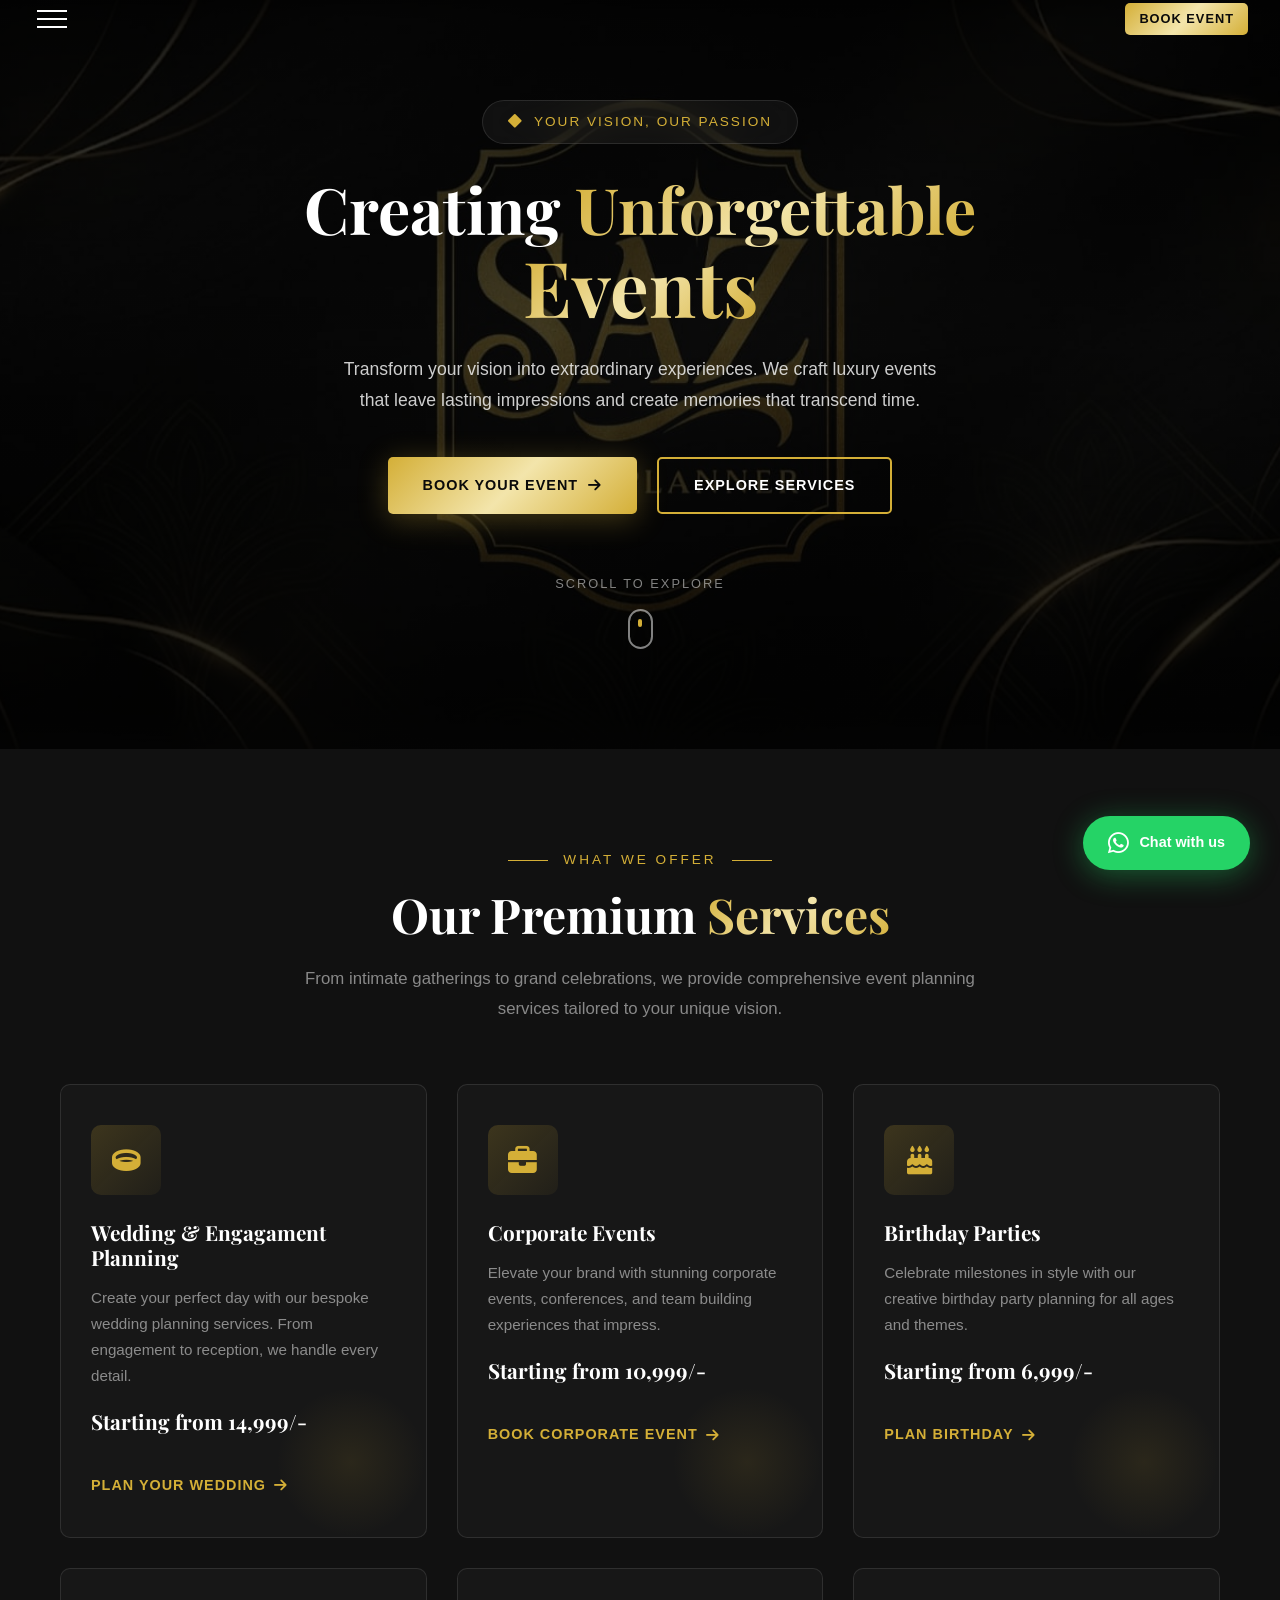
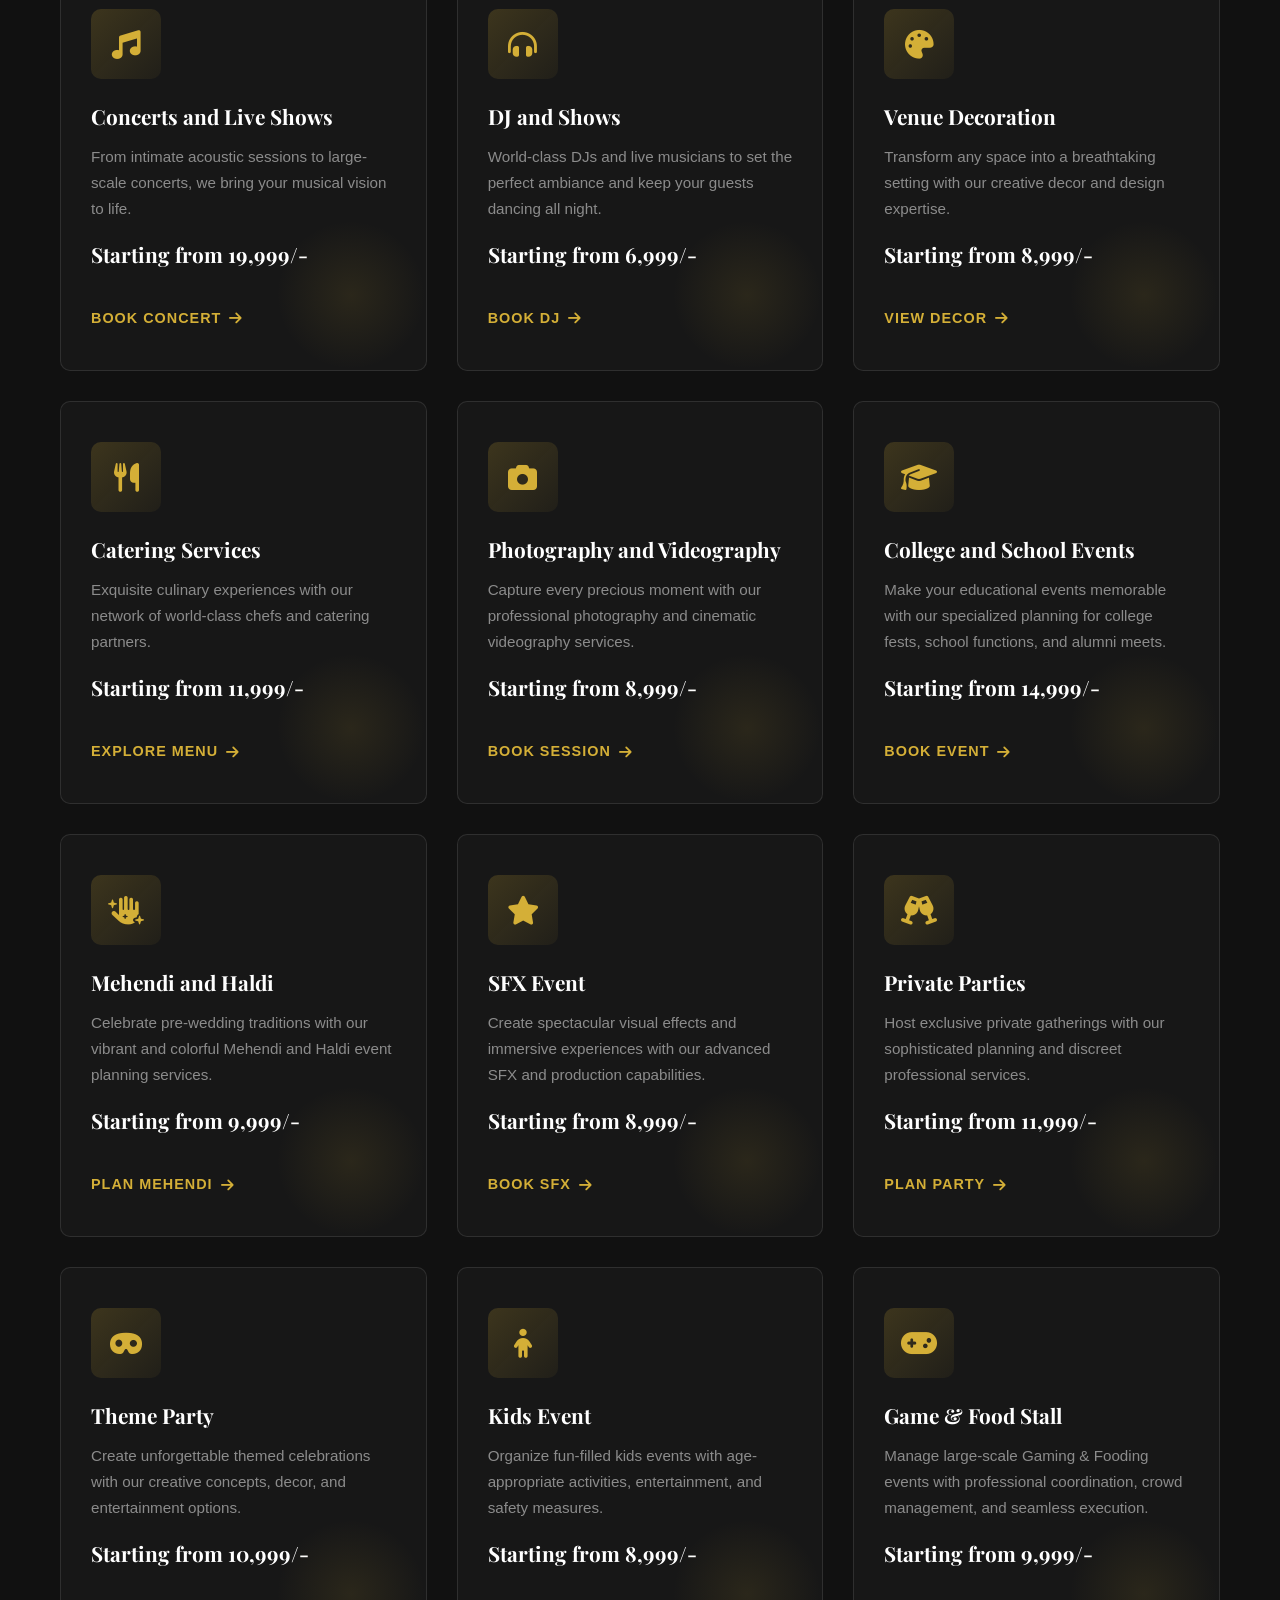
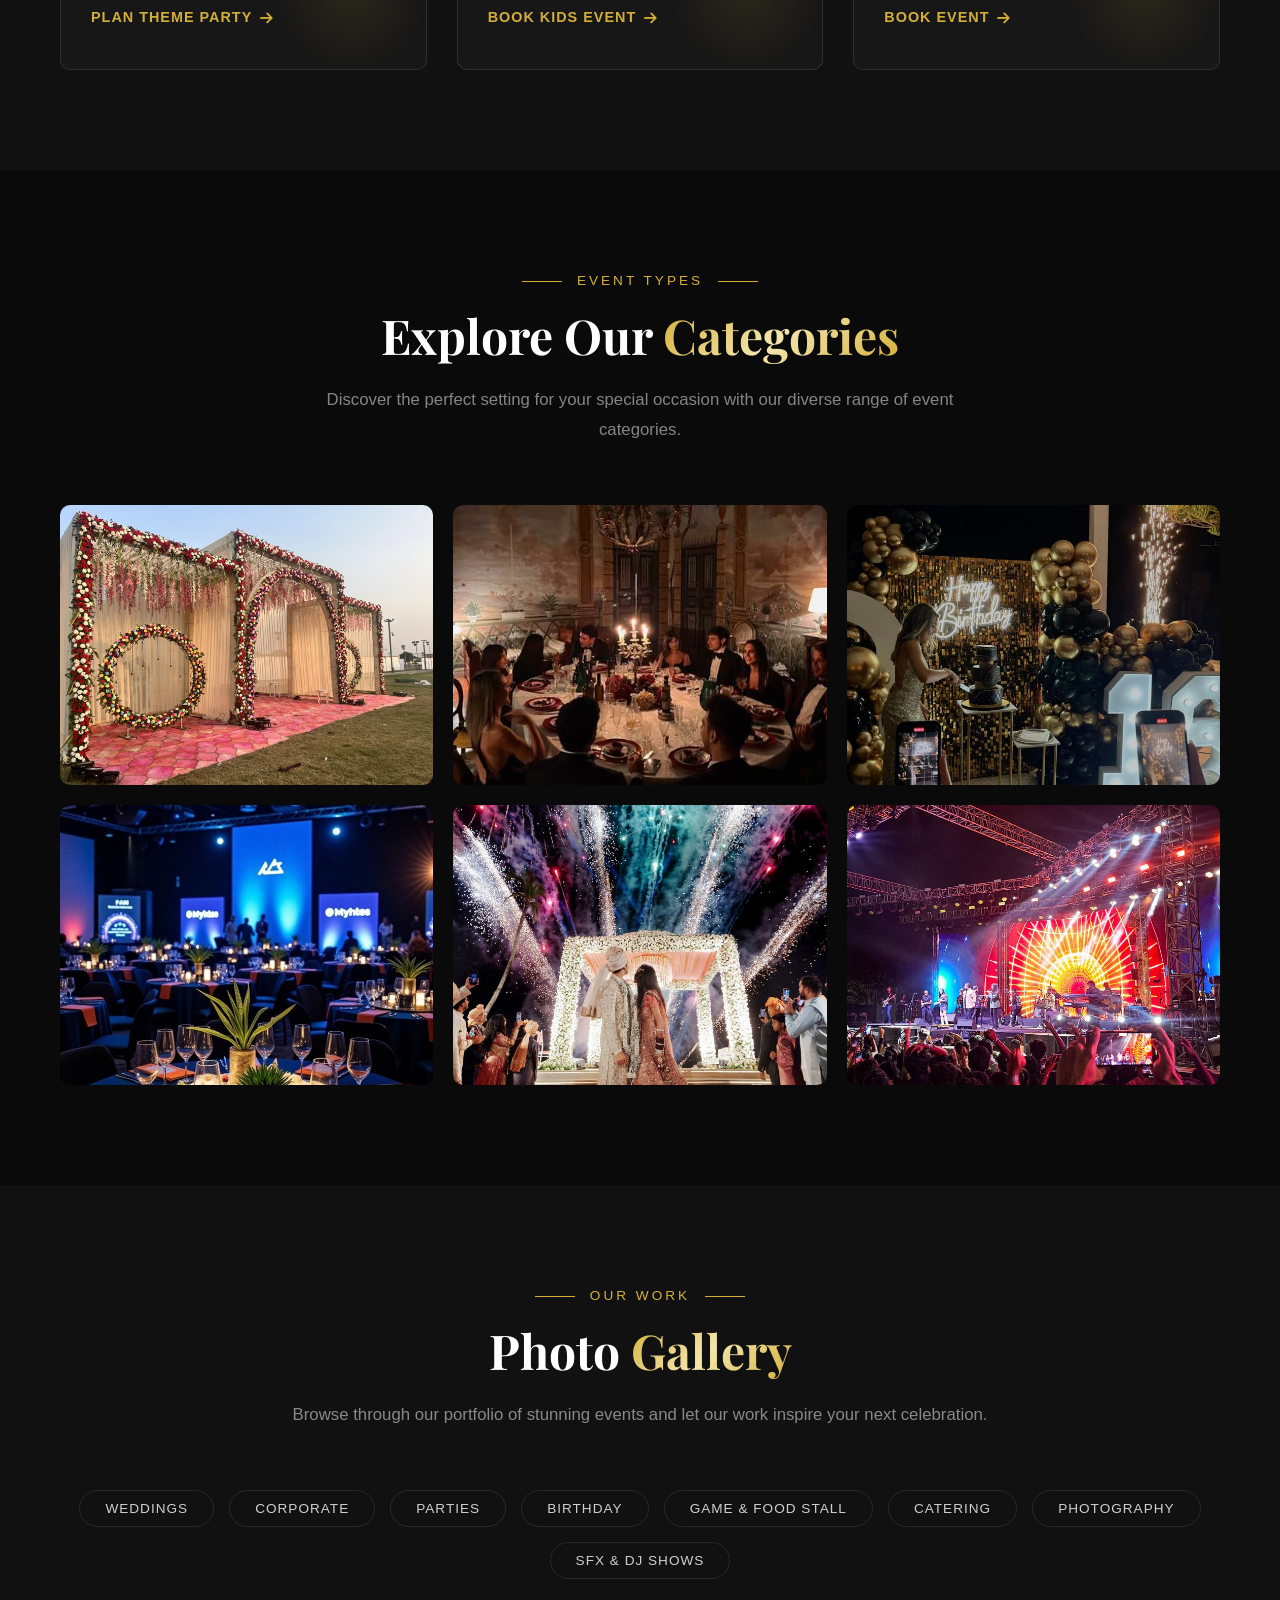
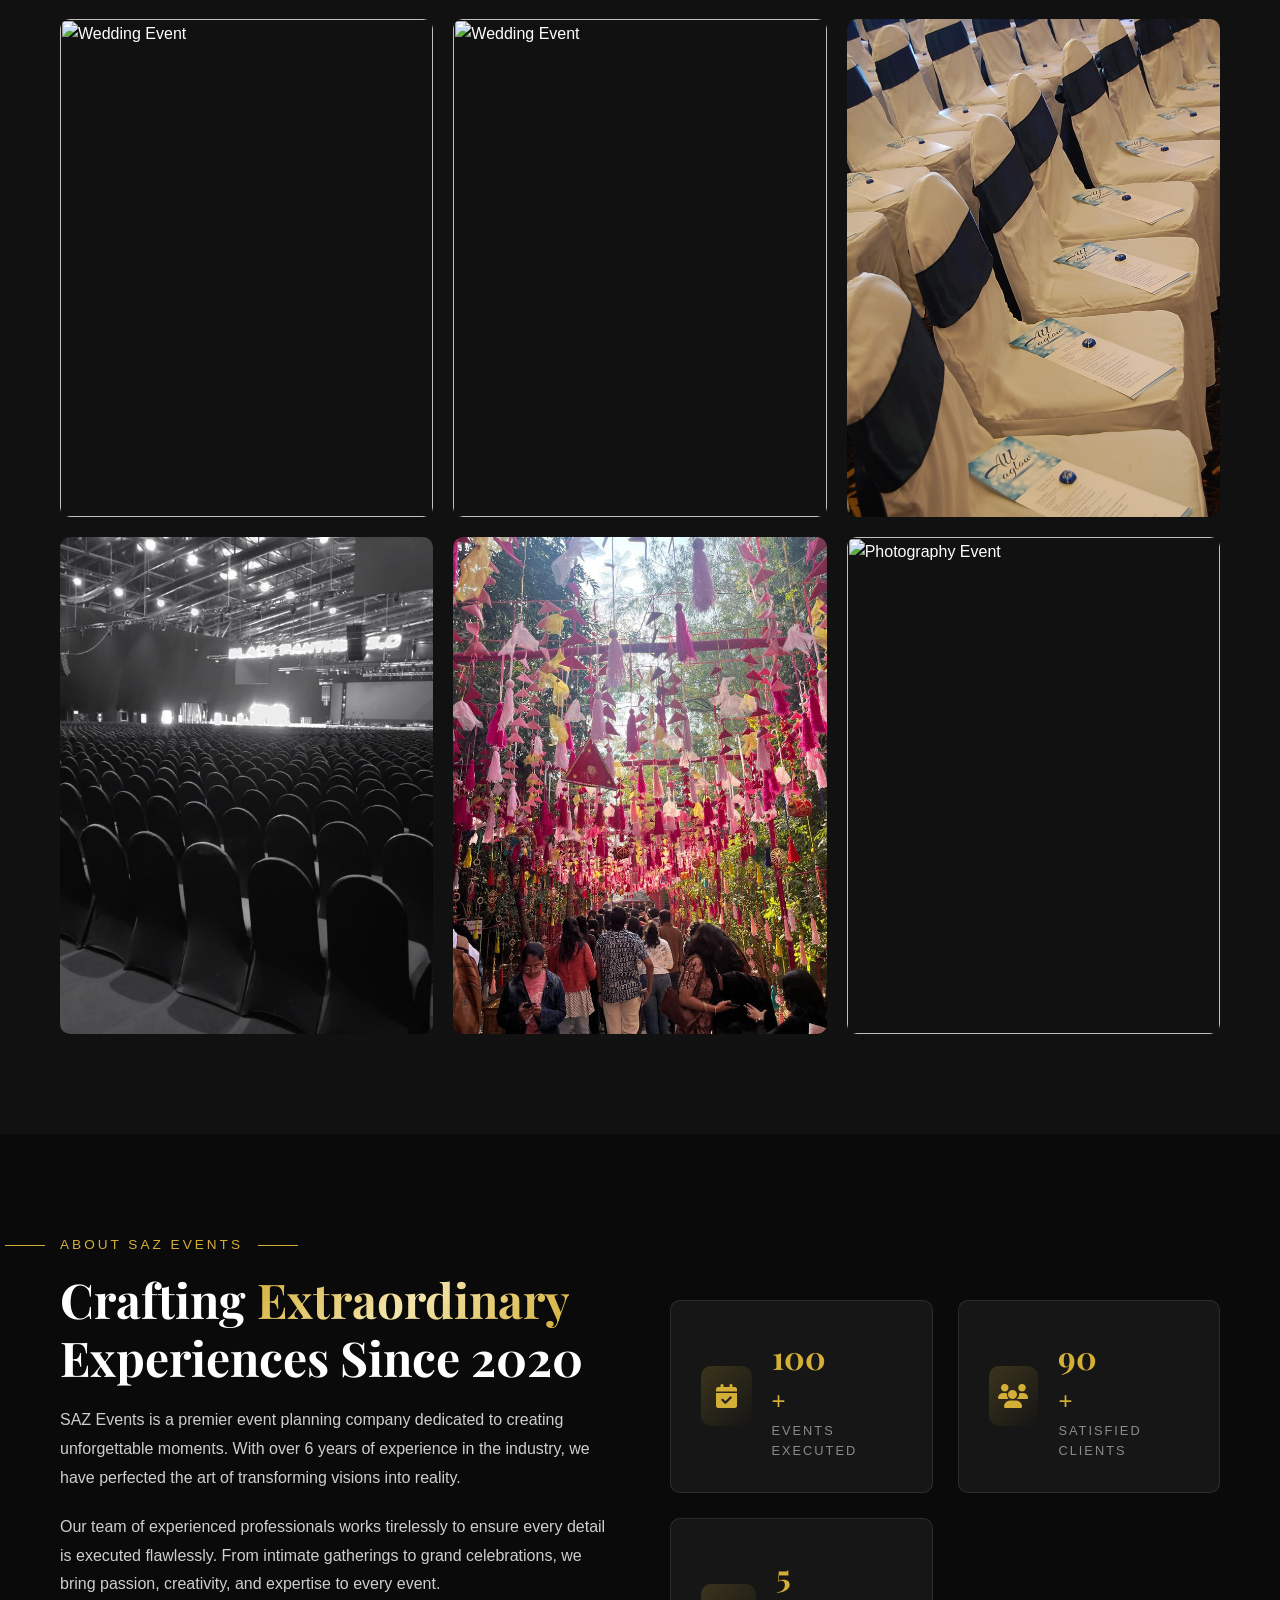
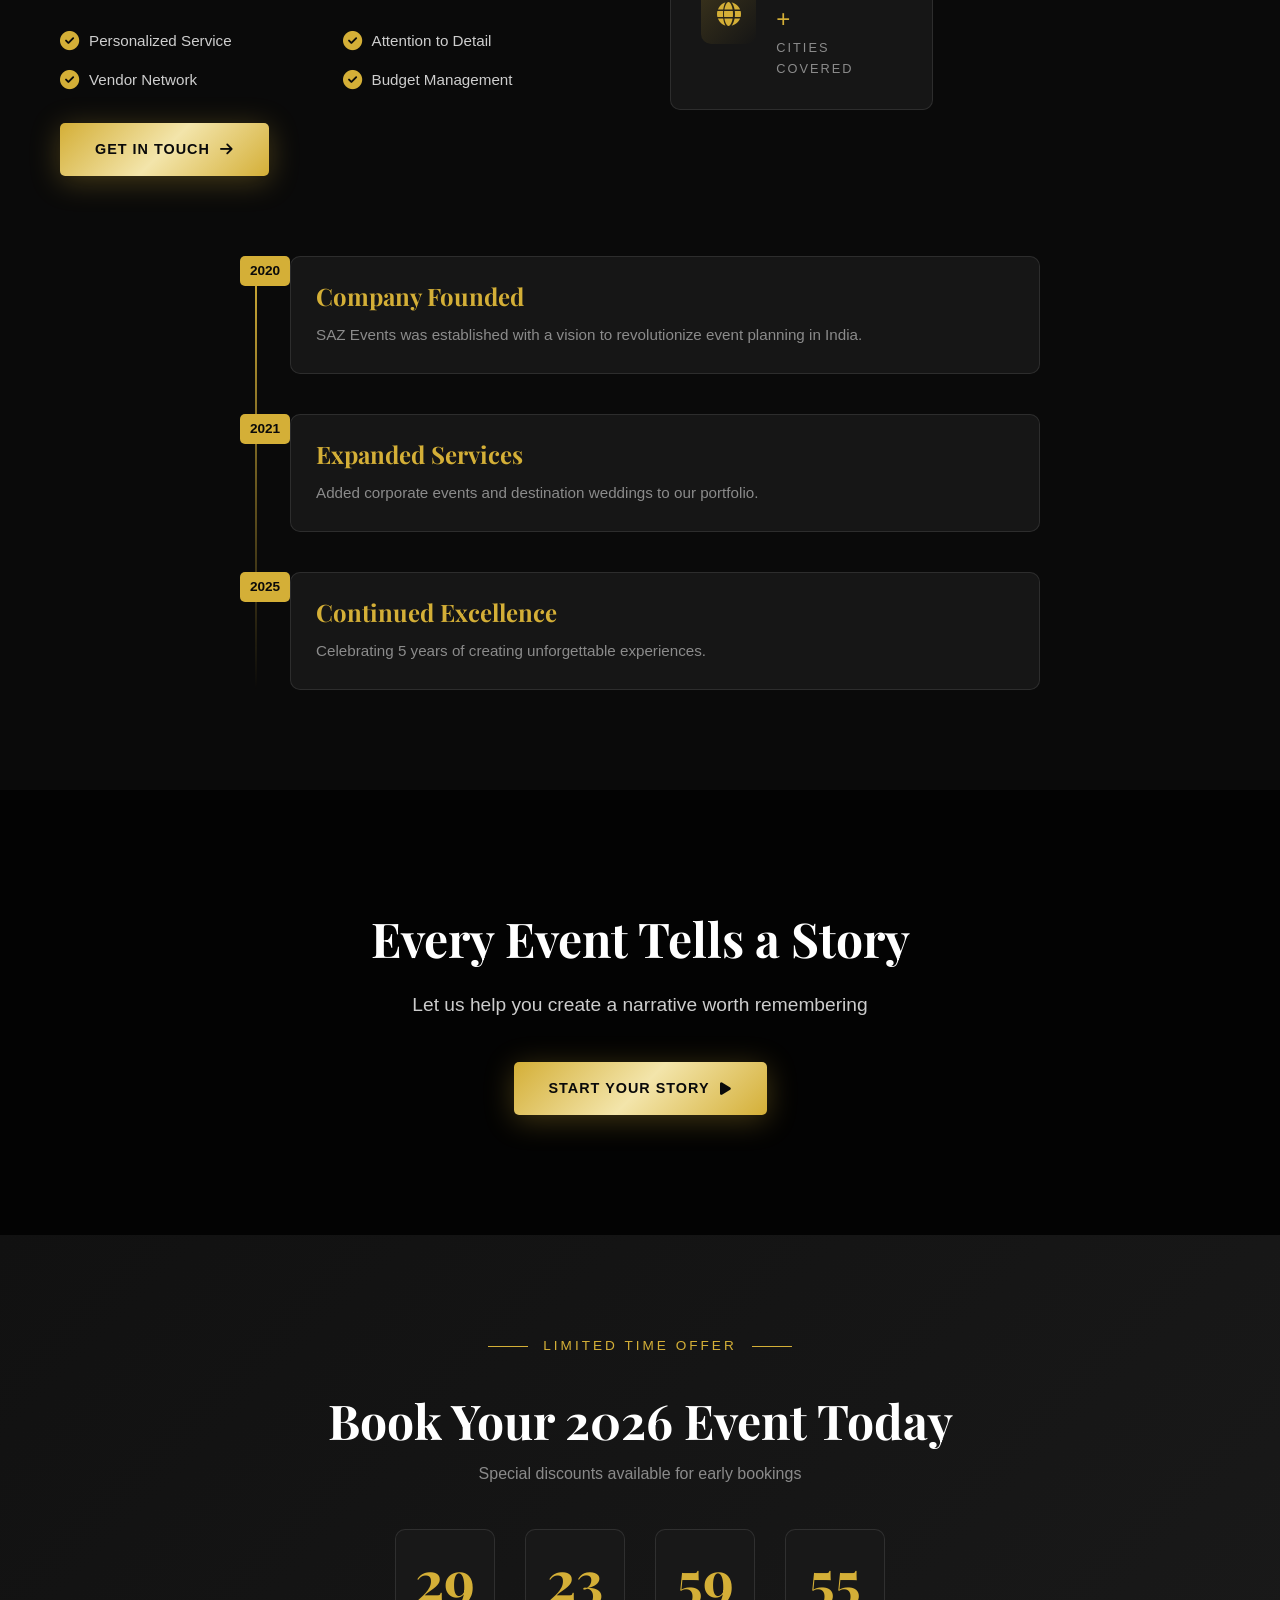
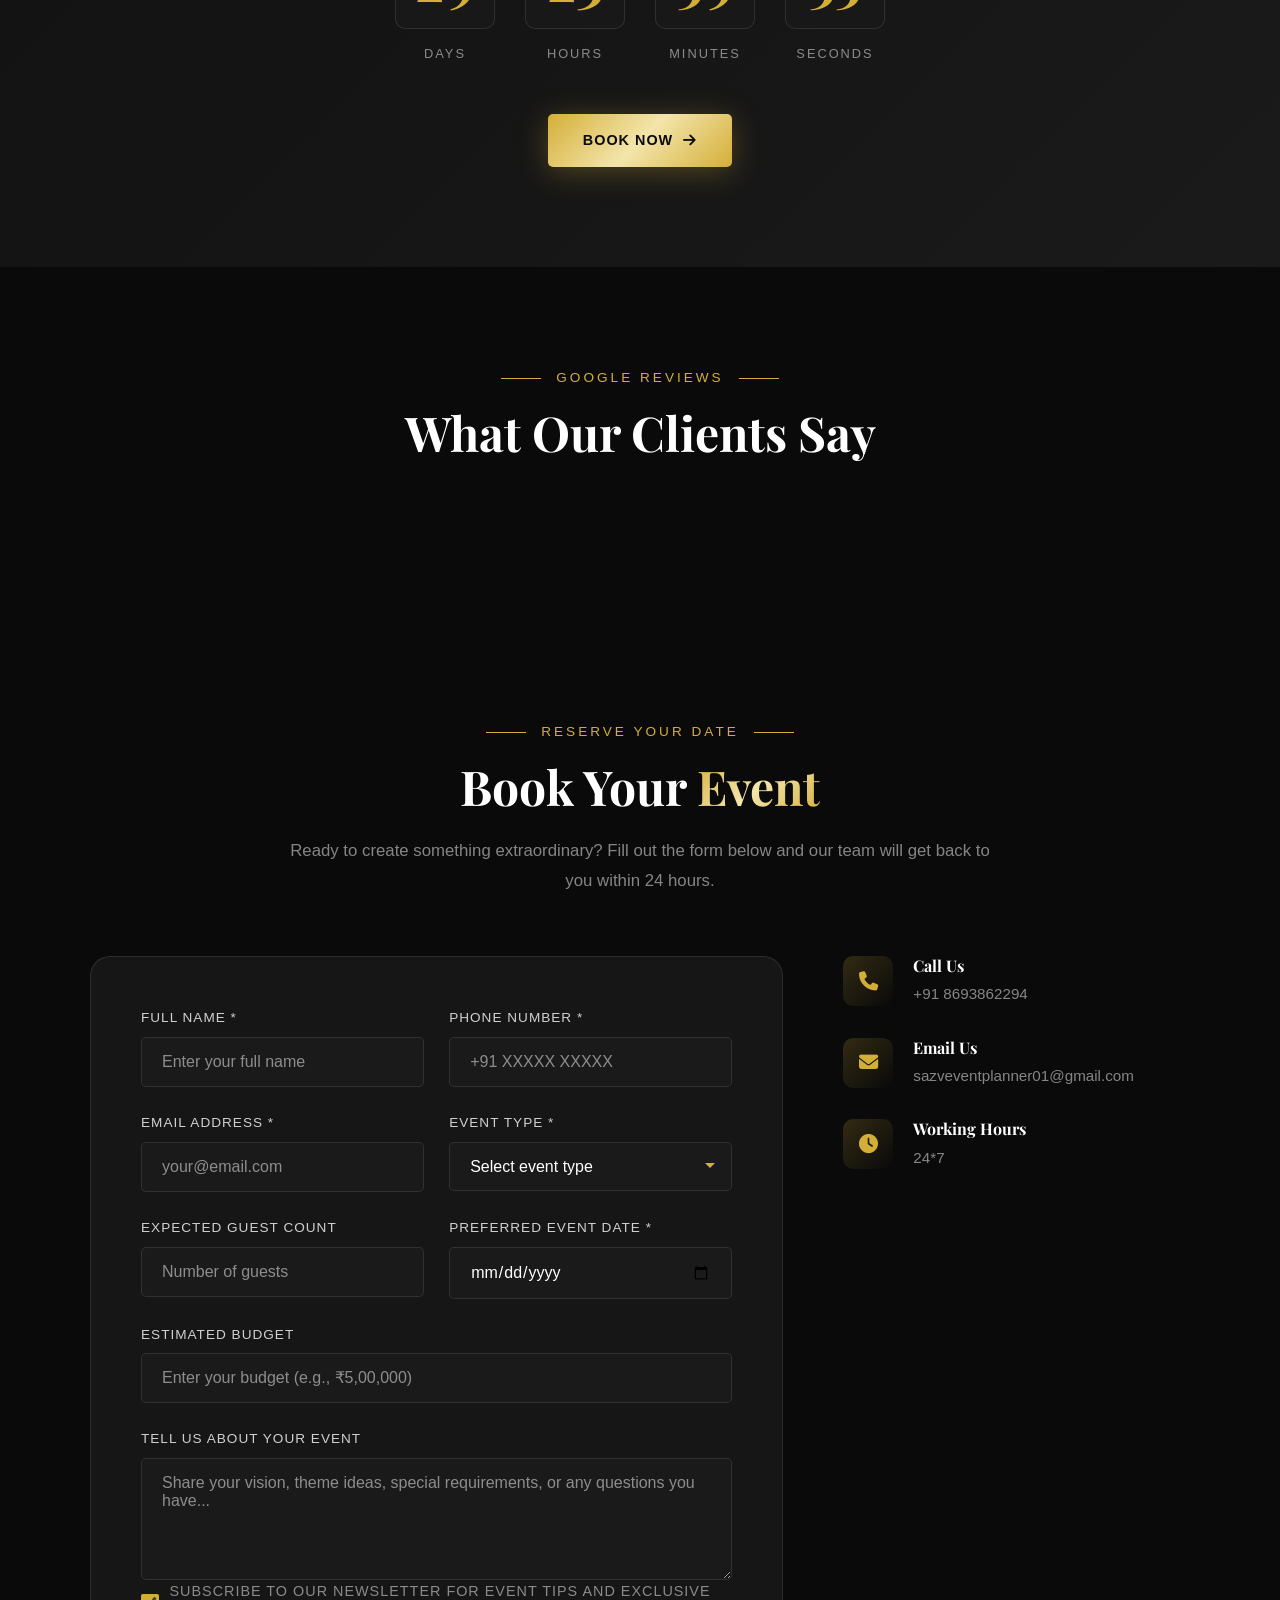
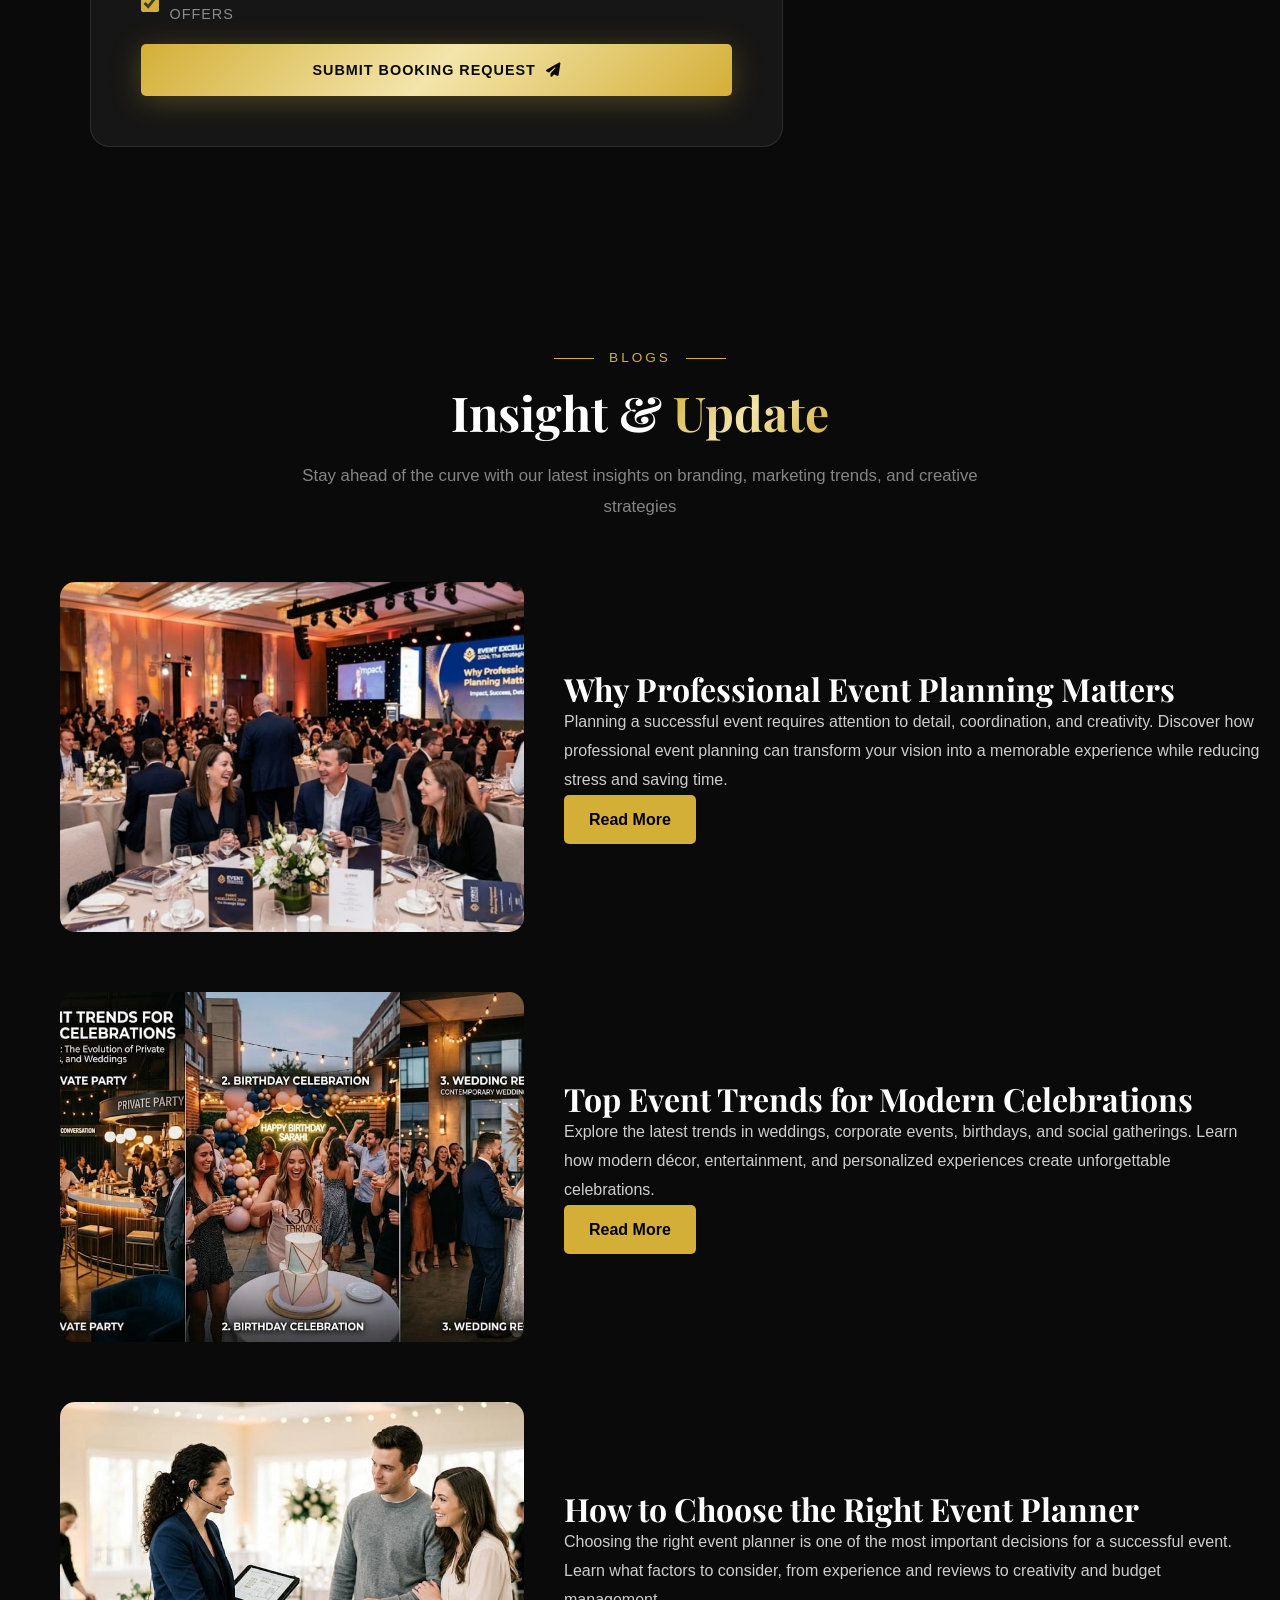
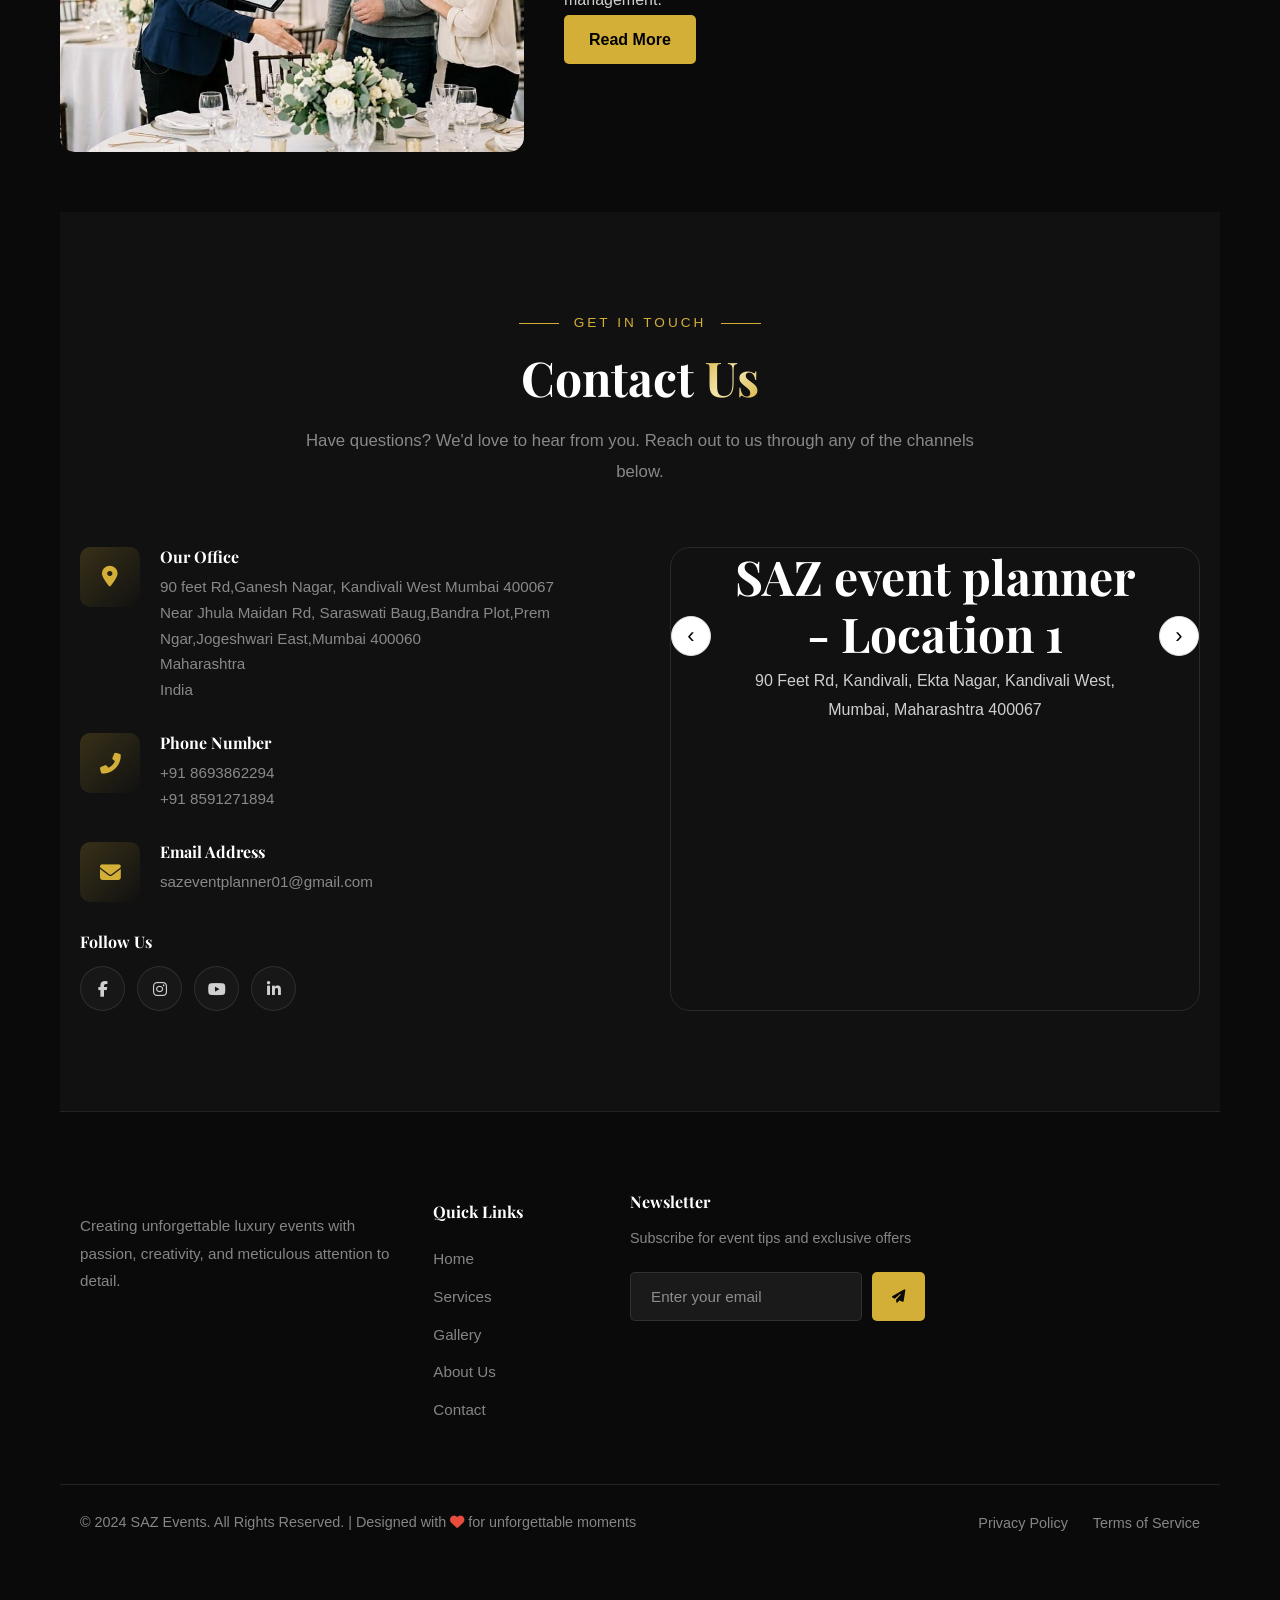
==== index.html @ eb2cdb3b "UPdated website" ====
<html lang="en"><head>
    <meta charset="UTF-8">
    <meta name="viewport" content="width=device-width, initial-scale=1.0">
    <meta name="description" content="SAZ Event Planning - Creating unforgettable luxury events with premium service and attention to detail">
    <meta name="keywords" content="event planning, luxury events, wedding planning, corporate events, party planning">
    <meta name="author" content="SAZ Events">

    <html lang="en"><head>
    <meta charset="UTF-8">
    <meta name="viewport" content="width=device-width, initial-scale=1.0">
    <meta name="description" content="SAZ Event Planning - Creating unforgettable luxury events with premium service and attention to detail">
    <meta name="keywords" content="event planning, luxury events, wedding planning, corporate events, party planning">
    <meta name="author" content="SAZ Events">
    <meta name="google-site-verification" content="google984bdec055063c5e.html" />
    
    <!-- Open Graph Meta Tags -->
    <meta property="og:title" content="SAZ Event Planning - Luxury Event Experiences">
    
    <!-- Open Graph Meta Tags -->
    <meta property="og:title" content="SAZ Event Planning - Luxury Event Experiences">
    <meta property="og:description" content="Creating unforgettable events with premium service and attention to detail">
    <meta property="og:type" content="website">
    
    <title>SAZ Event Planning | Luxury Event Experiences</title>
    
    <!-- Google Fonts -->
    <link rel="preconnect" href="https://fonts.googleapis.com">
    <link rel="preconnect" href="https://fonts.gstatic.com" crossorigin="">
    <link href="https://fonts.googleapis.com/css2?family=Playfair+Display:wght@400;500;600;700;800;900& amp;family=Poppins:wght@300;400;500;600;700;800&amp;display=swap" rel="stylesheet">
    
    <!-- Font Awesome -->
    <link rel="stylesheet" href="https://cdnjs.cloudflare.com/ajax/libs/font-awesome/6.4.0/css/all.min.css">
    
    <!-- AOS Animation Library -->
    <link href="https://unpkg.com/aos@2.3.1/dist/aos.css" rel="stylesheet">
    
    <!-- Swiper CSS -->
    <link rel="stylesheet" href="https://cdn.jsdelivr.net/npm/swiper@10/swiper-bundle.min.css">
    
    <!-- Custom CSS -->
    <link rel="stylesheet" href="style.css">
</head>
<body data-aos-easing="ease-in-out" data-aos-duration="800" data-aos-delay="0" style="opacity: 1; transition: opacity 0.5s;">
    <!-- Preloader -->
  <div class="preloader hidden" id="preloader">
        <div class="skeleton-wrapper">
            <div class="skeleton-header">
                <div class="skeleton skeleton-logo"></div>
                <div class="skeleton skeleton-btn"></div>
            </div>

            <div class="skeleton-hero">
                <div class="skeleton skeleton-badge"></div>
                <div class="skeleton skeleton-title"></div>
                <div class="skeleton skeleton-title skeleton-title-sm"></div>
                <div class="skeleton skeleton-text"></div>
                <div class="skeleton skeleton-text skeleton-text-sm"></div>
                <div class="skeleton-hero-buttons">
                    <div class="skeleton skeleton-cta"></div>
                    <div class="skeleton skeleton-cta skeleton-cta-outline"></div>
                </div>
            </div>

            <div class="skeleton-cards">
                <div class="skeleton-card">
                    <div class="skeleton skeleton-icon"></div>
                    <div class="skeleton skeleton-line"></div>
                    <div class="skeleton skeleton-line skeleton-line-sm"></div>
                </div>
                <div class="skeleton-card">
                    <div class="skeleton skeleton-icon"></div>
                    <div class="skeleton skeleton-line"></div>
                    <div class="skeleton skeleton-line skeleton-line-sm"></div>
                </div>
                <div class="skeleton-card">
                    <div class="skeleton skeleton-icon"></div>
                    <div class="skeleton skeleton-line"></div>
                    <div class="skeleton skeleton-line skeleton-line-sm"></div>
                </div>
            </div>
        </div>
    </div>
<!-- Top Header with Left Hamburger -->
<header class="navbar" id="navbar">
    <div class="header-container">
        <!-- Hamburger Menu (Left) -->
        <button class="nav-toggle" id="navToggle" aria-label="Toggle navigation">
            <span></span>
            <span></span>
            <span></span>
        </button>
               
        <!-- CTA (Right) -->
        <a href="#booking" class="nav-cta">Book Event</a>
    </div>
</header>

<!-- Dashboard Navigation (Left Slide) -->
<div class="dashboard-overlay" id="dashboardOverlay"></div>
<nav class="dashboard" id="dashboard">
    <div class="dashboard-header">
        <h2 class="dashboard-title">Menu</h2>
        <button class="close-btn" id="closeBtn" aria-label="Close Menu">&times;</button>
    </div>
    <div class="dashboard-content">
        <div class="dashboard-logo">
            <img src="assets/logo1.jpeg" style="width: 50px; height: auto;" alt="SAZ Event Planning">
        </div>
            <ul class="dashboard-menu" id="navMenu">
            <li style="--delay: 0.1s"><a href="#home" class="nav-link active">Home</a></li>
            <li style="--delay: 0.2s"><a href="#services" class="nav-link">Services</a></li>
            <li style="--delay: 0.3s"><a href="#categories" class="nav-link">Categories</a></li>
            <li style="--delay: 0.4s"><a href="#gallery" class="nav-link">Gallery</a></li>
            <li style="--delay: 0.5s"><a href="#about" class="nav-link">About</a></li>
            <li style="--delay: 0.6s"><a href="#google-reviews" class="nav-link">Google Reviews</a></li>
            <li style="--delay: 0.7s"><a href="#Blog" class="nav-link">Blog</a></li>
            <li style="--delay: 0.8s"><a href="#contact" class="nav-link">Contact</a></li>
        </ul>
        <div class="dashboard-footer">
            <a href="#booking" class="nav-cta mobile-cta">Book Event</a>
        </div>
    </div>
</nav>

    <!-- Hero Section -->
    <section class="hero" id="home">
        <div class="hero-background"></div>
        <div class="hero-video-overlay"></div>

        <!-- Animated Particles -->
        <div class="particles" id="particles"><div class="particle" style="left: 79.7648%; animation-delay: 1.24134s; animation-duration: 7.23192s; width: 2.25336px; height: 2.25336px;"></div><div class="particle" style="left: 25.7142%; animation-delay: 6.36191s; animation-duration: 7.7821s; width: 4.23223px; height: 4.23223px;"></div><div class="particle" style="left: 59.6346%; animation-delay: 1.84243s; animation-duration: 6.73855s; width: 2.14366px; height: 2.14366px;"></div><div class="particle" style="left: 1.17903%; animation-delay: 0.729959s; animation-duration: 7.91473s; width: 2.09599px; height: 2.09599px;"></div><div class="particle" style="left: 7.26099%; animation-delay: 7.6231s; animation-duration: 5.72711s; width: 3.82486px; height: 3.82486px;"></div><div class="particle" style="left: 44.0304%; animation-delay: 7.41327s; animation-duration: 8.54441s; width: 2.26544px; height: 2.26544px;"></div><div class="particle" style="left: 34.0895%; animation-delay: 5.37843s; animation-duration: 7.61689s; width: 2.78487px; height: 2.78487px;"></div><div class="particle" style="left: 44.282%; animation-delay: 6.74667s; animation-duration: 5.81052s; width: 4.2977px; height: 4.2977px;"></div><div class="particle" style="left: 27.598%; animation-delay: 7.77303s; animation-duration: 8.13202s; width: 2.51026px; height: 2.51026px;"></div><div class="particle" style="left: 38.1419%; animation-delay: 3.17493s; animation-duration: 8.37163s; width: 2.41601px; height: 2.41601px;"></div><div class="particle" style="left: 83.6693%; animation-delay: 2.76505s; animation-duration: 8.21526s; width: 4.49025px; height: 4.49025px;"></div><div class="particle" style="left: 49.5384%; animation-delay: 3.87794s; animation-duration: 9.37521s; width: 3.0523px; height: 3.0523px;"></div><div class="particle" style="left: 88.5643%; animation-delay: 0.298604s; animation-duration: 6.9944s; width: 3.98456px; height: 3.98456px;"></div><div class="particle" style="left: 7.54903%; animation-delay: 3.76971s; animation-duration: 6.18743s; width: 4.64873px; height: 4.64873px;"></div><div class="particle" style="left: 83.1192%; animation-delay: 5.1255s; animation-duration: 7.37793s; width: 4.20587px; height: 4.20587px;"></div><div class="particle" style="left: 72.604%; animation-delay: 7.95464s; animation-duration: 8.52316s; width: 2.20391px; height: 2.20391px;"></div><div class="particle" style="left: 21.7636%; animation-delay: 7.94812s; animation-duration: 5.01894s; width: 3.24861px; height: 3.24861px;"></div><div class="particle" style="left: 75.2414%; animation-delay: 2.40827s; animation-duration: 9.73198s; width: 2.23672px; height: 2.23672px;"></div><div class="particle" style="left: 16.699%; animation-delay: 1.42904s; animation-duration: 5.88759s; width: 3.33117px; height: 3.33117px;"></div><div class="particle" style="left: 46.1964%; animation-delay: 2.21081s; animation-duration: 8.75105s; width: 2.34393px; height: 2.34393px;"></div><div class="particle" style="left: 32.7932%; animation-delay: 0.541023s; animation-duration: 6.11155s; width: 4.54241px; height: 4.54241px;"></div><div class="particle" style="left: 73.7111%; animation-delay: 3.9525s; animation-duration: 8.50567s; width: 3.8137px; height: 3.8137px;"></div><div class="particle" style="left: 14.1215%; animation-delay: 2.47851s; animation-duration: 8.84425s; width: 3.22338px; height: 3.22338px;"></div><div class="particle" style="left: 5.56241%; animation-delay: 3.17336s; animation-duration: 8.70247s; width: 4.66879px; height: 4.66879px;"></div><div class="particle" style="left: 65.0804%; animation-delay: 3.80239s; animation-duration: 7.81978s; width: 4.15241px; height: 4.15241px;"></div><div class="particle" style="left: 59.0421%; animation-delay: 2.5075s; animation-duration: 8.56563s; width: 2.54749px; height: 2.54749px;"></div><div class="particle" style="left: 91.5829%; animation-delay: 6.61622s; animation-duration: 5.60744s; width: 3.40928px; height: 3.40928px;"></div><div class="particle" style="left: 94.8715%; animation-delay: 4.92208s; animation-duration: 9.33309s; width: 4.21177px; height: 4.21177px;"></div><div class="particle" style="left: 17.2379%; animation-delay: 6.09987s; animation-duration: 7.06794s; width: 3.38263px; height: 3.38263px;"></div><div class="particle" style="left: 76.2947%; animation-delay: 0.221209s; animation-duration: 8.63618s; width: 2.58943px; height: 2.58943px;"></div></div>
        
        <div class="hero-content" style="transform: translateY(104.7px); opacity: 0.546282;">
            <div class="hero-badge aos-init aos-animate" data-aos="fade-down" data-aos-delay="200">
                <span class="badge-icon"><i class="fas fa-diamond"></i></span>
                <span>Your Vision, Our Passion</span>
            </div>
            
            <h1 class="hero-title aos-init aos-animate" data-aos="fade-up" data-aos-delay="400">
                Creating <span class="text-gradient">Unforgettable</span><span class="hero-title-accent">Events</span>
            </h1>
            
            <p class="hero-subtitle aos-init aos-animate" data-aos="fade-up" data-aos-delay="600">
                Transform your vision into extraordinary experiences. We craft luxury events 
                that leave lasting impressions and create memories that transcend time.
            </p>
            
            <div class="hero-buttons aos-init aos-animate" data-aos="fade-up" data-aos-delay="800">
                <a href="#booking" class="btn btn-primary">
                    <span>Book Your Event</span>
                    <i class="fas fa-arrow-right"></i>
                </a>
                <a href="#services" class="btn btn-secondary">
                    <span>Explore Services</span>
                </a>
            </div>
            
            <div class="hero-scroll aos-init aos-animate" data-aos="fade-up" data-aos-delay="1000">
                <span>Scroll to explore</span>
                <div class="scroll-indicator">
                    <div class="mouse">
                        <div class="wheel"></div>
                    </div>
                </div>
            </div>
        </div>
     </section>

    <!-- Services Section -->
    <section class="services" id="services">
        <div class="container">
            <div class="section-header aos-init aos-animate" data-aos="fade-up">
                <span class="section-subtitle">What We Offer</span>
                <h2 class="section-title">Our Premium <span class="text-gradient">Services</span></h2>
                <p class="section-description">
                    From intimate gatherings to grand celebrations, we provide comprehensive 
                    event planning services tailored to your unique vision.
                </p>
            </div>
            
            <div class="services-grid">
                <!-- Service Card 1 -->
                <div class="service-card aos-init aos-animate" data-aos="fade-up" data-aos-delay="100" style="--mouse-x: 356.99998474121094px; --mouse-y: 308.2326354980469px;">
                    <div class="service-icon">
                        <i class="fas fa-ring"></i>
                    </div>
                    <div class="service-content">
                        <h3 class="service-title">Wedding & Engagament Planning</h3>
                        <p class="service-description">
                            Create your perfect day with our bespoke wedding planning services. 
                            From engagement to reception, we handle every detail.
                            <br><h1 class="service-title">Starting from 14,999/-</h1></br>
                        </p>
                        <a href="#booking" class="service-link">
                            Plan Your Wedding <i class="fas fa-arrow-right"></i>
                        </a>
                    </div>
                    <div class="service-gradient"></div>
                </div>
                
                <!-- Service Card 2 -->
                <div class="service-card aos-init aos-animate" data-aos="fade-up" data-aos-delay="200" style="--mouse-x: 168.33331298828125px; --mouse-y: 319.2326354980469px;">
                    <div class="service-icon">
                        <i class="fas fa-briefcase"></i>
                    </div>
                    <div class="service-content">
                        <h3 class="service-title">Corporate Events</h3>
                        <p class="service-description">
                            Elevate your brand with stunning corporate events, conferences, 
                            and team building experiences that impress.
                            <br><h1 class="service-title">Starting from 10,999/-</h1></br>
                        </p>
                        <a href="#booking" class="service-link">
                            Book Corporate Event <i class="fas fa-arrow-right"></i>
                        </a>
                    </div>
                    <div class="service-gradient"></div>
                </div>
                
                <!-- Service Card 3 -->
                <div class="service-card aos-init aos-animate" data-aos="fade-up" data-aos-delay="300" style="--mouse-x: 184.6666259765625px; --mouse-y: 12.8992919921875px;">
                    <div class="service-icon">
                        <i class="fas fa-birthday-cake"></i>
                    </div>
                    <div class="service-content">
                        <h3 class="service-title">Birthday Parties</h3>
                        <p class="service-description">
                            Celebrate milestones in style with our creative birthday party 
                            planning for all ages and themes.
                            <br><h1 class="service-title">Starting from 6,999/-</h1></br>
                        </p>
                        <a href="#booking" class="service-link">
                            Plan Birthday <i class="fas fa-arrow-right"></i>
                        </a>
                    </div>
                    <div class="service-gradient"></div>
                </div>
                
                <!-- Service Card 4 -->
                <div class="service-card aos-init aos-animate" data-aos="fade-up" data-aos-delay="400" style="--mouse-x: 351.99998474121094px; --mouse-y: 214.2743034362793px;">
                    <div class="service-icon">
                        <i class="fas fa-music"></i>
                    </div>
                    <div class="service-content">
                        <h3 class="service-title">Concerts and Live Shows</h3>
                        <p class="service-description">
                            From intimate acoustic sessions to large-scale concerts, 
                            we bring your musical vision to life.
                            <br><h1 class="service-title">Starting from 19,999/-</h1></br>
                        </p>
                        <a href="#booking" class="service-link">
                            Book Concert <i class="fas fa-arrow-right"></i>
                        </a>
                    </div>
                    <div class="service-gradient"></div>
                </div>
                
                <!-- Service Card 5 -->
                <div class="service-card aos-init aos-animate" data-aos="fade-up" data-aos-delay="500" style="--mouse-x: 126.33331298828125px; --mouse-y: 2.05206298828125px;">
                    <div class="service-icon">
                        <i class="fas fa-headphones-alt"></i>
                    </div>
                    <div class="service-content">
                        <h3 class="service-title">DJ and Shows</h3>
                        <p class="service-description">
                            World-class DJs and live musicians to set the perfect 
                            ambiance and keep your guests dancing all night.
                            <br><h1 class="service-title">Starting from 6,999/-</h1></br>
                        </p>
                        <a href="#booking" class="service-link">
                            Book DJ <i class="fas fa-arrow-right"></i>
                        </a>
                    </div>
                    <div class="service-gradient"></div>
                </div>
                
                <!-- Service Card 6 -->
                <div class="service-card aos-init aos-animate" data-aos="fade-up" data-aos-delay="600">
                    <div class="service-icon">
                        <i class="fas fa-palette"></i>
                    </div>
                    <div class="service-content">
                        <h3 class="service-title">Venue Decoration</h3>
                        <p class="service-description">
                            Transform any space into a breathtaking setting with 
                            our creative decor and design expertise.
                            <br><h1 class="service-title">Starting from 8,999/-</h1></br>
                        </p>
                        <a href="#booking" class="service-link">
                            View Decor <i class="fas fa-arrow-right"></i>
                        </a>
                    </div>
                    <div class="service-gradient"></div>
                </div>
                
                <!-- Service Card 7 -->
                <div class="service-card aos-init aos-animate" data-aos="fade-up" data-aos-delay="700" style="--mouse-x: 115.99998474121094px; --mouse-y: 281.3888854980469px;">
                    <div class="service-icon">
                        <i class="fas fa-utensils"></i>
                    </div>
                    <div class="service-content">
                        <h3 class="service-title">Catering Services</h3>
                        <p class="service-description">
                            Exquisite culinary experiences with our network of 
                            world-class chefs and catering partners.
                            <br><h1 class="service-title">Starting from 11,999/-</h1></br>
                        </p>
                        <a href="#booking" class="service-link">
                            Explore Menu <i class="fas fa-arrow-right"></i>
                        </a>
                    </div>
                    <div class="service-gradient"></div>
                </div>
                
                <!-- Service Card 8 -->
                <div class="service-card aos-init aos-animate" data-aos="fade-up" data-aos-delay="800">
                    <div class="service-icon">
                        <i class="fas fa-camera"></i>
                    </div>
                    <div class="service-content">
                        <h3 class="service-title">Photography and Videography</h3>
                        <p class="service-description">
                            Capture every precious moment with our professional 
                            photography and cinematic videography services.
                            <br><h1 class="service-title">Starting from 8,999/-</h1></br>
                        </p>
                        <a href="#booking" class="service-link">
                            Book Session <i class="fas fa-arrow-right"></i>
                        </a>
                    </div>
                    <div class="service-gradient"></div>
                </div>

                <!-- Service Card 9 -->
                <div class="service-card aos-init aos-animate" data-aos="fade-up" data-aos-delay="900">
                    <div class="service-icon">
                        <i class="fas fa-graduation-cap"></i>
                    </div>
                    <div class="service-content">
                        <h3 class="service-title">College and School Events</h3>
                        <p class="service-description">
                            Make your educational events memorable with our specialized 
                            planning for college fests, school functions, and alumni meets.
                            <br><h1 class="service-title">Starting from 14,999/-</h1></br>
                        </p>
                        <a href="#booking" class="service-link">
                            Book Event <i class="fas fa-arrow-right"></i>
                        </a>
                    </div>
                    <div class="service-gradient"></div>
                </div>

                <!-- Service Card 10 -->
                <div class="service-card aos-init aos-animate" data-aos="fade-up" data-aos-delay="1000">
                    <div class="service-icon">
                        <i class="fas fa-hand-sparkles"></i>
                    </div>
                    <div class="service-content">
                        <h3 class="service-title">Mehendi and Haldi</h3>
                        <p class="service-description">
                            Celebrate pre-wedding traditions with our vibrant and 
                            colorful Mehendi and Haldi event planning services.
                            <br><h1 class="service-title">Starting from 9,999/-</h1></br>
                        </p>
                        <a href="#booking" class="service-link">
                            Plan Mehendi <i class="fas fa-arrow-right"></i>
                        </a>
                    </div>
                    <div class="service-gradient"></div>
                </div>

                <!-- Service Card 11 -->
                <div class="service-card aos-init aos-animate" data-aos="fade-up" data-aos-delay="1100">
                    <div class="service-icon">
                        <i class="fas fa-star"></i>
                    </div>
                    <div class="service-content">
                        <h3 class="service-title">SFX Event</h3>
                        <p class="service-description">
                            Create spectacular visual effects and immersive experiences 
                            with our advanced SFX and production capabilities.
                            <br><h1 class="service-title">Starting from 8,999/-</h1></br>
                        </p>
                        <a href="#booking" class="service-link">
                            Book SFX <i class="fas fa-arrow-right"></i>
                        </a>
                    </div>
                    <div class="service-gradient"></div>
                </div>

                <!-- Service Card 12 -->
                <div class="service-card aos-init aos-animate" data-aos="fade-up" data-aos-delay="1200">
                    <div class="service-icon">
                        <i class="fas fa-glass-cheers"></i>
                    </div>
                    <div class="service-content">
                        <h3 class="service-title">Private Parties</h3>
                        <p class="service-description">
                            Host exclusive private gatherings with our sophisticated 
                            planning and discreet professional services.
                            <br><h1 class="service-title">Starting from 11,999/-</h1></br>
                        </p>
                        <a href="#booking" class="service-link">
                            Plan Party <i class="fas fa-arrow-right"></i>
                        </a>
                    </div>
                    <div class="service-gradient"></div>
                </div>

                <!-- Service Card 13 -->
                <div class="service-card aos-init aos-animate" data-aos="fade-up" data-aos-delay="1300">
                    <div class="service-icon">
                        <i class="fas fa-mask"></i>
                    </div>
                    <div class="service-content">
                        <h3 class="service-title">Theme Party</h3>
                        <p class="service-description">
                            Create unforgettable themed celebrations with our creative 
                            concepts, decor, and entertainment options.
                            <br><h1 class="service-title">Starting from 10,999/-</h1></br>
                        </p>
                        <a href="#booking" class="service-link">
                            Plan Theme Party <i class="fas fa-arrow-right"></i>
                        </a>
                    </div>
                    <div class="service-gradient"></div>
                </div>

                <!-- Service Card 14 -->
                <div class="service-card aos-init aos-animate" data-aos="fade-up" data-aos-delay="1400">
                    <div class="service-icon">
                        <i class="fas fa-child"></i>
                    </div>
                    <div class="service-content">
                        <h3 class="service-title">Kids Event</h3>
                        <p class="service-description">
                            Organize fun-filled kids events with age-appropriate activities, 
                            entertainment, and safety measures.
                            <br><h1 class="service-title">Starting from 8,999/-</h1></br>
                        </p>
                        <a href="#booking" class="service-link">
                            Book Kids Event <i class="fas fa-arrow-right"></i>
                        </a>
                    </div>
                    <div class="service-gradient"></div>
                </div>

                <!-- Service Card 15 -->
                <div class="service-card aos-init aos-animate" data-aos="fade-up" data-aos-delay="1500">
                    <div class="service-icon">
                        <i class="fas fa-gamepad"></i>
                    </div>
                    <div class="service-content">
                        <h3 class="service-title">Game & Food Stall</h3>
                        <p class="service-description">
                            Manage large-scale Gaming & Fooding events with professional coordination, 
                            crowd management, and seamless execution.
                            <br><h1 class="service-title">Starting from 9,999/-</h1></br>
                        </p>
                        <a href="#booking" class="service-link">
                            Book Event <i class="fas fa-arrow-right"></i>
                        </a>
                    </div>
                    <div class="service-gradient"></div>
                </div>
            </div>
        </div>
    </section>

    <!-- Event Categories Section -->
    <section class="categories" id="categories">
        <div class="container">
            <div class="section-header aos-init aos-animate" data-aos="fade-up">
                <span class="section-subtitle">Event Types</span>
                <h2 class="section-title">Explore Our <span class="text-gradient">Categories</span></h2>
                <p class="section-description">
                    Discover the perfect setting for your special occasion with our 
                    diverse range of event categories.
                </p>
            </div>
            
            <div class="categories-grid">
                <div class="category-card aos-init aos-animate" data-aos="zoom-in" data-aos-delay="100">
                    <div class="category-image">
                        <img src="assets/wedding.jpeg" alt="Luxury Weddings" loading="lazy">
                        <div class="category-overlay">
                            <div class="category-content">
                                <h3>Luxury Weddings</h3>
                                <p>Fairytale celebrations with impeccable elegance</p>
                                <span class="category-link">View Gallery <i class="fas fa-arrow-right"></i></span>
                            </div>
                        </div>
                    </div>
                </div>
                
                <div class="category-card aos-init aos-animate" data-aos="zoom-in" data-aos-delay="200">
                    <div class="category-image">
                        <img src="assets/luxurypartyfront.jpeg" alt="Luxury Parties" loading="lazy">
                        <div class="category-overlay">
                            <div class="category-content">
                                <h3>Luxury Parties</h3>
                                <p>Exclusive gatherings for the discerning</p>
                                <span class="category-link">View Gallery <i class="fas fa-arrow-right"></i></span>
                            </div>
                        </div>
                    </div>
                </div>
                
                <div class="category-card aos-init aos-animate" data-aos="zoom-in" data-aos-delay="300">
                    <div class="category-image">
                        <img src="assets/Birthday (10).jpeg" loading="lazy">
                        <div class="category-overlay">
                            <div class="category-content">
                                <h3>Birthday Party</h3>
                                <p>Memorable celebrations for life's special moments</p>
                                <span class="category-link">View Gallery <i class="fas fa-arrow-right"></i></span>
                            </div>
                        </div>
                    </div>
                </div>
                
                <div class="category-card aos-init aos-animate" data-aos="zoom-in" data-aos-delay="400">
                    <div class="category-image">
                        <img src="assets/Corporate events (2).jpeg" loading="lazy">
                        <div class="category-overlay">
                            <div class="category-content">
                                <h3>Corporate Events</h3>
                                <p>Professional events with lasting impact</p>
                                <span class="category-link">View Gallery <i class="fas fa-arrow-right"></i></span>
                            </div>
                        </div>
                    </div>
                </div>
                
                <div class="category-card aos-init aos-animate" data-aos="zoom-in" data-aos-delay="500">
                    <div class="category-image">
                        <img src="assets/SFX Events (11).jpeg" alt="SFX Events" loading="lazy">
                        <div class="category-overlay">
                            <div class="category-content">
                                <h3>SFX Events</h3>
                                <p>High-impact special effects and immersive production for unforgettable shows.</p>
                                <span class="category-link">View Gallery <i class="fas fa-arrow-right"></i></span>
                            </div>
                        </div>
                    </div>
                </div>
                
                <div class="category-card aos-init aos-animate" data-aos="zoom-in" data-aos-delay="600">
                    <div class="category-image">
                        <img src="assets/live shows (9).jpeg" alt="Live Concerts" loading="lazy">
                        <div class="category-overlay">
                            <div class="category-content">
                                <h3>Live Concerts</h3>
                                <p>Musical experiences that move the soul</p>
                                <span class="category-link">View Gallery <i class="fas fa-arrow-right"></i></span>
                            </div>
                        </div>
                    </div>
                </div>
            </div>
        </div>
    </section>

    <!-- Gallery Section -->
    <section class="gallery" id="gallery">
<div class="container">
            <div class="section-header aos-init aos-animate" data-aos="fade-up">
                <span class="section-subtitle">Our Work</span>
                <h2 class="section-title">Photo <span class="text-gradient">Gallery</span></h2>
                <p class="section-description">
                    Browse through our portfolio of stunning events and let our 
                    work inspire your next celebration.
                </p>
            </div>
            
            <!-- Gallery Filters -->
            <div class="gallery-filters aos-init aos-animate" data-aos="fade-up">
                <button class="filter-btn" data-filter="wedding">Weddings</button>
                <button class="filter-btn" data-filter="corporate">Corporate</button>
                <button class="filter-btn" data-filter="parties">Parties</button>
                <button class="filter-btn" data-filter="Birthday">Birthday</button>
                <button class="filter-btn" data-filter="Game & Food Stall">Game & Food Stall</button>
                <button class="filter-btn" data-filter="Catering">Catering</button>
                <button class="filter-btn" data-filter="Photography">Photography</button>
                <button class="filter-btn" data-filter="SFX & DJ SHOWS">SFX & DJ SHOWS</button>
            </div>
        
            

<div class="gallery-grid">
    <!-- Gallery Grid For Wedding-->
<div class="gallery-item aos-init aos-animate" data-category="wedding" data-aos="fade-in" style="display: block; animation: 0.5s ease 0s 1 normal forwards running fadeIn;">
    <img src="assets/Wedding/Wedding (2).jpeg" alt="Wedding Event" loading="lazy">
    <button class="gallery-view">
        <i class="fas fa-search-plus"></i>
    </button>
</div>

<div class="gallery-item aos-init aos-animate" data-category="wedding" data-aos="fade-in" style="display: block; animation: 0.5s ease 0s 1 normal forwards running fadeIn;">
    <img src="assets/Wedding/Wedding (3).jpeg" alt="Wedding Event" loading="lazy">
    <button class="gallery-view">
        <i class="fas fa-search-plus"></i>
    </button>
</div>

<div class="gallery-item aos-init aos-animate" data-category="wedding" data-aos="fade-in" style="display: block; animation: 0.5s ease 0s 1 normal forwards running fadeIn;">
    <img src="assets/Wedding/Wedding (4).jpeg" alt="Wedding Event" loading="lazy">
    <button class="gallery-view">
        <i class="fas fa-search-plus"></i>
    </button>
</div>

<div class="gallery-item aos-init aos-animate" data-category="wedding" data-aos="fade-in" style="display: block; animation: 0.5s ease 0s 1 normal forwards running fadeIn;">
    <img src="assets/Wedding/Wedding (5).jpeg" alt="Wedding Event" loading="lazy">
    <button class="gallery-view">
        <i class="fas fa-search-plus"></i>
    </button>
</div>

<div class="gallery-item aos-init aos-animate" data-category="wedding" data-aos="fade-in" style="display: block; animation: 0.5s ease 0s 1 normal forwards running fadeIn;">
    <img src="assets/Wedding/Wedding (6).jpeg" alt="Wedding Event" loading="lazy">
    <button class="gallery-view">
        <i class="fas fa-search-plus"></i>
    </button>
</div>

<div class="gallery-item aos-init aos-animate" data-category="wedding" data-aos="fade-in" style="display: block; animation: 0.5s ease 0s 1 normal forwards running fadeIn;">
    <img src="assets/Wedding/Wedding (7).jpeg" alt="Wedding Event" loading="lazy">
    <button class="gallery-view">
        <i class="fas fa-search-plus"></i>
    </button>
</div>

<div class="gallery-item aos-init aos-animate" data-category="wedding" data-aos="fade-in" style="display: block; animation: 0.5s ease 0s 1 normal forwards running fadeIn;">
    <img src="assets/Wedding/Wedding (8).jpeg" alt="Wedding Event" loading="lazy">
    <button class="gallery-view">
        <i class="fas fa-search-plus"></i>
    </button>
</div>

<div class="gallery-item aos-init aos-animate" data-category="wedding" data-aos="fade-in" style="display: block; animation: 0.5s ease 0s 1 normal forwards running fadeIn;">
    <img src="assets/Wedding/Wedding (9).jpeg" alt="Wedding Event" loading="lazy">
    <button class="gallery-view">
        <i class="fas fa-search-plus"></i>
    </button>
</div>

<div class="gallery-item aos-init aos-animate" data-category="wedding" data-aos="fade-in" style="display: block; animation: 0.5s ease 0s 1 normal forwards running fadeIn;">
    <img src="assets/Wedding/Wedding (10).jpeg" alt="Wedding Event" loading="lazy">
    <button class="gallery-view">
        <i class="fas fa-search-plus"></i>
    </button>
</div>

<div class="gallery-item aos-init aos-animate" data-category="wedding" data-aos="fade-in" style="display: block; animation: 0.5s ease 0s 1 normal forwards running fadeIn;">
    <img src="assets/Wedding/Wedding (11).jpeg" alt="Wedding Event" loading="lazy">
    <button class="gallery-view">
        <i class="fas fa-search-plus"></i>
    </button>
</div>

<div class="gallery-item aos-init aos-animate" data-category="wedding" data-aos="fade-in" style="display: block; animation: 0.5s ease 0s 1 normal forwards running fadeIn;">
    <img src="assets/Wedding/Wedding (12).jpeg" alt="Wedding Event" loading="lazy">
    <button class="gallery-view">
        <i class="fas fa-search-plus"></i>
    </button>
</div>

<div class="gallery-item aos-init aos-animate" data-category="wedding" data-aos="fade-in" style="display: block; animation: 0.5s ease 0s 1 normal forwards running fadeIn;">
    <img src="assets/Wedding/Wedding (13).jpeg" alt="Wedding Event" loading="lazy">
    <button class="gallery-view">
        <i class="fas fa-search-plus"></i>
    </button>
</div>

<div class="gallery-item aos-init aos-animate" data-category="wedding" data-aos="fade-in" style="display: block; animation: 0.5s ease 0s 1 normal forwards running fadeIn;">
    <img src="assets/Wedding/Wedding (14).jpeg" alt="Wedding Event" loading="lazy">
    <button class="gallery-view">
        <i class="fas fa-search-plus"></i>
    </button>
</div>

<div class="gallery-item aos-init aos-animate" data-category="wedding" data-aos="fade-in" style="display: block; animation: 0.5s ease 0s 1 normal forwards running fadeIn;">
    <img src="assets/Wedding/Wedding (15).jpeg" alt="Wedding Event" loading="lazy">
    <button class="gallery-view">
        <i class="fas fa-search-plus"></i>
    </button>
</div>

<div class="gallery-item aos-init aos-animate" data-category="wedding" data-aos="fade-in" style="display: block; animation: 0.5s ease 0s 1 normal forwards running fadeIn;">
    <img src="assets/Wedding/Wedding (16).jpeg" alt="Wedding Event" loading="lazy">
    <button class="gallery-view">
        <i class="fas fa-search-plus"></i>
    </button>
</div>

<div class="gallery-item aos-init aos-animate" data-category="wedding" data-aos="fade-in" style="display: block; animation: 0.5s ease 0s 1 normal forwards running fadeIn;">
    <img src="assets/Wedding/Wedding (17).jpeg" alt="Wedding Event" loading="lazy">
    <button class="gallery-view">
        <i class="fas fa-search-plus"></i>
    </button>
</div>

<div class="gallery-item aos-init aos-animate" data-category="wedding" data-aos="fade-in" style="display: block; animation: 0.5s ease 0s 1 normal forwards running fadeIn;">
    <img src="assets/Wedding/Wedding (18).jpeg" alt="Wedding Event" loading="lazy">
    <button class="gallery-view">
        <i class="fas fa-search-plus"></i>
    </button>
</div>

<div class="gallery-item aos-init aos-animate" data-category="wedding" data-aos="fade-in" style="display: block; animation: 0.5s ease 0s 1 normal forwards running fadeIn;">
    <img src="assets/Wedding/Wedding (19).jpeg" alt="Wedding Event" loading="lazy">
    <button class="gallery-view">
        <i class="fas fa-search-plus"></i>
    </button>
</div>

<div class="gallery-item aos-init aos-animate" data-category="wedding" data-aos="fade-in" style="display: block; animation: 0.5s ease 0s 1 normal forwards running fadeIn;">
    <img src="assets/Wedding/Wedding (20).jpeg" alt="Wedding Event" loading="lazy">
    <button class="gallery-view">
        <i class="fas fa-search-plus"></i>
    </button>
</div>

<div class="gallery-item aos-init aos-animate" data-category="wedding" data-aos="fade-in" style="display: block; animation: 0.5s ease 0s 1 normal forwards running fadeIn;">
    <img src="assets/Wedding/Wedding (21).jpeg" alt="Wedding Event" loading="lazy">
    <button class="gallery-view">
        <i class="fas fa-search-plus"></i>
    </button>
</div>                
                
<!-- Gallery Grid For Corporate Events-->                
<div class="gallery-item aos-init aos-animate" data-category="corporate" data-aos="fade-in" data-aos-delay="600" style="display: none; animation: 0.5s ease 0s 1 normal forwards running fadeIn;">
    <img src="assets/corporate/corporate (1).jpeg" alt="Corporate Event" loading="lazy">
    <button class="gallery-view">
        <i class="fas fa-search-plus"></i>
    </button>
</div>

<div class="gallery-item aos-init aos-animate" data-category="corporate" data-aos="fade-in" data-aos-delay="600" style="display: none; animation: 0.5s ease 0s 1 normal forwards running fadeIn;">
    <img src="assets/corporate/corporate (2).jpeg" alt="Corporate Event" loading="lazy">
    <button class="gallery-view">
        <i class="fas fa-search-plus"></i>
    </button>
</div>

<div class="gallery-item aos-init aos-animate" data-category="corporate" data-aos="fade-in" data-aos-delay="600" style="display: none; animation: 0.5s ease 0s 1 normal forwards running fadeIn;">
    <img src="assets/corporate/corporate (3).jpeg" alt="Corporate Event" loading="lazy">
    <button class="gallery-view">
        <i class="fas fa-search-plus"></i>
    </button>
</div>

<div class="gallery-item aos-init aos-animate" data-category="corporate" data-aos="fade-in" data-aos-delay="600" style="display: none; animation: 0.5s ease 0s 1 normal forwards running fadeIn;">
    <img src="assets/corporate/corporate (4).jpeg" alt="Corporate Event" loading="lazy">
    <button class="gallery-view">
        <i class="fas fa-search-plus"></i>
    </button>
</div>

<div class="gallery-item aos-init aos-animate" data-category="corporate" data-aos="fade-in" data-aos-delay="600" style="display: none; animation: 0.5s ease 0s 1 normal forwards running fadeIn;">
    <img src="assets/corporate/corporate (5).jpeg" alt="Corporate Event" loading="lazy">
    <button class="gallery-view">
        <i class="fas fa-search-plus"></i>
    </button>
</div>

<div class="gallery-item aos-init aos-animate" data-category="corporate" data-aos="fade-in" data-aos-delay="600" style="display: none; animation: 0.5s ease 0s 1 normal forwards running fadeIn;">
    <img src="assets/corporate/corporate (6).jpeg" alt="Corporate Event" loading="lazy">
    <button class="gallery-view">
        <i class="fas fa-search-plus"></i>
    </button>
</div>

<div class="gallery-item aos-init aos-animate" data-category="corporate" data-aos="fade-in" data-aos-delay="600" style="display: none; animation: 0.5s ease 0s 1 normal forwards running fadeIn;">
    <img src="assets/corporate/corporate (7).jpeg" alt="Corporate Event" loading="lazy">
    <button class="gallery-view">
        <i class="fas fa-search-plus"></i>
    </button>
</div>

<div class="gallery-item aos-init aos-animate" data-category="corporate" data-aos="fade-in" data-aos-delay="600" style="display: none; animation: 0.5s ease 0s 1 normal forwards running fadeIn;">
    <img src="assets/corporate/corporate (8).jpeg" alt="Corporate Event" loading="lazy">
    <button class="gallery-view">
        <i class="fas fa-search-plus"></i>
    </button>
</div>

<div class="gallery-item aos-init aos-animate" data-category="corporate" data-aos="fade-in" data-aos-delay="600" style="display: none; animation: 0.5s ease 0s 1 normal forwards running fadeIn;">
    <img src="assets/corporate/corporate (9).jpeg" alt="Corporate Event" loading="lazy">
    <button class="gallery-view">
        <i class="fas fa-search-plus"></i>
    </button>
</div>
<!-- Gallery Grid For Parties -->                
<div class="gallery-item aos-init aos-animate" data-category="parties" data-aos="fade-in" data-aos-delay="800" style="display: block; animation: 0.5s ease 0s 1 normal forwards running fadeIn;">
    <img src="assets/parties/parties (1).jpeg" alt="Party Event" loading="lazy">
    <button class="gallery-view">
        <i class="fas fa-search-plus"></i>
    </button>
</div>

<div class="gallery-item aos-init aos-animate" data-category="parties" data-aos="fade-in" data-aos-delay="800" style="display: block; animation: 0.5s ease 0s 1 normal forwards running fadeIn;">
    <img src="assets/parties/parties (2).jpeg" alt="Party Event" loading="lazy">
    <button class="gallery-view">
        <i class="fas fa-search-plus"></i>
    </button>
</div>

<div class="gallery-item aos-init aos-animate" data-category="parties" data-aos="fade-in" data-aos-delay="800" style="display: block; animation: 0.5s ease 0s 1 normal forwards running fadeIn;">
    <img src="assets/parties/parties (3).jpeg" alt="Party Event" loading="lazy">
    <button class="gallery-view">
        <i class="fas fa-search-plus"></i>
    </button>
</div>

<div class="gallery-item aos-init aos-animate" data-category="parties" data-aos="fade-in" data-aos-delay="800" style="display: block; animation: 0.5s ease 0s 1 normal forwards running fadeIn;">
    <img src="assets/parties/parties (4).jpeg" alt="Party Event" loading="lazy">
    <button class="gallery-view">
        <i class="fas fa-search-plus"></i>
    </button>
</div>

<div class="gallery-item aos-init aos-animate" data-category="parties" data-aos="fade-in" data-aos-delay="800" style="display: block; animation: 0.5s ease 0s 1 normal forwards running fadeIn;">
    <img src="assets/parties/parties (5).jpeg" alt="Party Event" loading="lazy">
    <button class="gallery-view">
        <i class="fas fa-search-plus"></i>
    </button>
</div>

<div class="gallery-item aos-init aos-animate" data-category="parties" data-aos="fade-in" data-aos-delay="800" style="display: block; animation: 0.5s ease 0s 1 normal forwards running fadeIn;">
    <img src="assets/parties/parties (6).jpeg" alt="Party Event" loading="lazy">
    <button class="gallery-view">
        <i class="fas fa-search-plus"></i>
    </button>
</div>

<div class="gallery-item aos-init aos-animate" data-category="parties" data-aos="fade-in" data-aos-delay="800" style="display: block; animation: 0.5s ease 0s 1 normal forwards running fadeIn;">
    <img src="assets/parties/parties (7).jpeg" alt="Party Event" loading="lazy">
    <button class="gallery-view">
        <i class="fas fa-search-plus"></i>
    </button>
</div>

<div class="gallery-item aos-init aos-animate" data-category="parties" data-aos="fade-in" data-aos-delay="800" style="display: block; animation: 0.5s ease 0s 1 normal forwards running fadeIn;">
    <img src="assets/parties/parties (8).jpeg" alt="Party Event" loading="lazy">
    <button class="gallery-view">
        <i class="fas fa-search-plus"></i>
    </button>
</div>

<div class="gallery-item aos-init aos-animate" data-category="parties" data-aos="fade-in" data-aos-delay="800" style="display: block; animation: 0.5s ease 0s 1 normal forwards running fadeIn;">
    <img src="assets/parties/parties (9).jpeg" alt="Party Event" loading="lazy">
    <button class="gallery-view">
        <i class="fas fa-search-plus"></i>
    </button>
</div>

<div class="gallery-item aos-init aos-animate" data-category="parties" data-aos="fade-in" data-aos-delay="800" style="display: block; animation: 0.5s ease 0s 1 normal forwards running fadeIn;">
    <img src="assets/parties/parties (10).jpeg" alt="Party Event" loading="lazy">
    <button class="gallery-view">
        <i class="fas fa-search-plus"></i>
    </button>
</div>

<div class="gallery-item aos-init aos-animate" data-category="parties" data-aos="fade-in" data-aos-delay="800" style="display: block; animation: 0.5s ease 0s 1 normal forwards running fadeIn;">
    <img src="assets/parties/parties (11).jpeg" alt="Party Event" loading="lazy">
    <button class="gallery-view">
        <i class="fas fa-search-plus"></i>
    </button>
</div>

<!-- Gallery Grid For Birthdays -->                
<div class="gallery-item aos-init aos-animate" data-category="Birthday" data-aos="fade-in" data-aos-delay="800" style="display: block; animation: 0.5s ease 0s 1 normal forwards running fadeIn;">
    <img src="assets/birthday/Birthday (1).jpeg" alt="Birthday Event" loading="lazy">
    <button class="gallery-view">
        <i class="fas fa-search-plus"></i>
    </button>
</div>

<div class="gallery-item aos-init aos-animate" data-category="Birthday" data-aos="fade-in" data-aos-delay="800" style="display: block; animation: 0.5s ease 0s 1 normal forwards running fadeIn;">
    <img src="assets/birthday/Birthday (2).jpeg" alt="Birthday Event" loading="lazy">
    <button class="gallery-view">
        <i class="fas fa-search-plus"></i>
    </button>
</div>

<div class="gallery-item aos-init aos-animate" data-category="Birthday" data-aos="fade-in" data-aos-delay="800" style="display: block; animation: 0.5s ease 0s 1 normal forwards running fadeIn;">
    <img src="assets/birthday/Birthday (3).jpeg" alt="Birthday Event" loading="lazy">
    <button class="gallery-view">
        <i class="fas fa-search-plus"></i>
    </button>
</div>

<div class="gallery-item aos-init aos-animate" data-category="Birthday" data-aos="fade-in" data-aos-delay="800" style="display: block; animation: 0.5s ease 0s 1 normal forwards running fadeIn;">
    <img src="assets/birthday/Birthday (4).jpeg" alt="Birthday Event" loading="lazy">
    <button class="gallery-view">
        <i class="fas fa-search-plus"></i>
    </button>
</div>

<!-- Gallery Grid For Game & Food Stalls -->                
<div class="gallery-item aos-init aos-animate" data-category="Game & Food Stall" data-aos="fade-in" data-aos-delay="800" style="display: block; animation: 0.5s ease 0s 1 normal forwards running fadeIn;">
    <img src="assets/game and food stall/G & FS (1).jpeg" alt="Game and Food Stall" loading="lazy">
    <button class="gallery-view">
        <i class="fas fa-search-plus"></i>
    </button>
</div>

<div class="gallery-item aos-init aos-animate" data-category="Game & Food Stall" data-aos="fade-in" data-aos-delay="800" style="display: block; animation: 0.5s ease 0s 1 normal forwards running fadeIn;">
    <img src="assets/game and food stall/G & FS (3).jpeg" alt="Game and Food Stall" loading="lazy">
    <button class="gallery-view">
        <i class="fas fa-search-plus"></i>
    </button>
</div>

<div class="gallery-item aos-init aos-animate" data-category="Game & Food Stall" data-aos="fade-in" data-aos-delay="800" style="display: block; animation: 0.5s ease 0s 1 normal forwards running fadeIn;">
    <img src="assets/game and food stall/G & FS (10).jpeg" alt="Game and Food Stall" loading="lazy">
    <button class="gallery-view">
        <i class="fas fa-search-plus"></i>
    </button>
</div>

<div class="gallery-item aos-init aos-animate" data-category="Game & Food Stall" data-aos="fade-in" data-aos-delay="800" style="display: block; animation: 0.5s ease 0s 1 normal forwards running fadeIn;">
    <img src="assets/game and food stall/G & FS (4).jpeg" alt="Game and Food Stall" loading="lazy">
    <button class="gallery-view">
        <i class="fas fa-search-plus"></i>
    </button>
</div>

<div class="gallery-item aos-init aos-animate" data-category="Game & Food Stall" data-aos="fade-in" data-aos-delay="800" style="display: block; animation: 0.5s ease 0s 1 normal forwards running fadeIn;">
    <img src="assets/game and food stall/G & FS (8).jpeg" alt="Game and Food Stall" loading="lazy">
    <button class="gallery-view">
        <i class="fas fa-search-plus"></i>
    </button>
</div>

<div class="gallery-item aos-init aos-animate" data-category="Game & Food Stall" data-aos="fade-in" data-aos-delay="800" style="display: block; animation: 0.5s ease 0s 1 normal forwards running fadeIn;">
    <img src="assets/game and food stall/G & FS (5).jpeg" alt="Game and Food Stall" loading="lazy">
    <button class="gallery-view">
        <i class="fas fa-search-plus"></i>
    </button>
</div>

<div class="gallery-item aos-init aos-animate" data-category="Game & Food Stall" data-aos="fade-in" data-aos-delay="800" style="display: block; animation: 0.5s ease 0s 1 normal forwards running fadeIn;">
    <img src="assets/game and food stall/G & FS (6).jpeg" alt="Game and Food Stall" loading="lazy">
    <button class="gallery-view">
        <i class="fas fa-search-plus"></i>
    </button>
</div>

<div class="gallery-item aos-init aos-animate" data-category="Game & Food Stall" data-aos="fade-in" data-aos-delay="800" style="display: block; animation: 0.5s ease 0s 1 normal forwards running fadeIn;">
    <img src="assets/game and food stall/G & FS (7).jpeg" alt="Game and Food Stall" loading="lazy">
    <button class="gallery-view">
        <i class="fas fa-search-plus"></i>
    </button>
</div>

<div class="gallery-item aos-init aos-animate" data-category="Game & Food Stall" data-aos="fade-in" data-aos-delay="800" style="display: block; animation: 0.5s ease 0s 1 normal forwards running fadeIn;">
    <img src="assets/game and food stall/G & FS (8).jpeg" alt="Game and Food Stall" loading="lazy">
    <button class="gallery-view">
        <i class="fas fa-search-plus"></i>
    </button>
</div>

<!-- Gallery Grid For Catering -->                
<div class="gallery-item aos-init aos-animate" data-category="Catering" data-aos="fade-in" data-aos-delay="800" style="display: block; animation: 0.5s ease 0s 1 normal forwards running fadeIn;">
    <img src="assets/catering/Catering (1).jpeg" alt="Catering Event" loading="lazy">
    <button class="gallery-view">
        <i class="fas fa-search-plus"></i>
    </button>
</div>

<div class="gallery-item aos-init aos-animate" data-category="Catering" data-aos="fade-in" data-aos-delay="800" style="display: block; animation: 0.5s ease 0s 1 normal forwards running fadeIn;">
    <img src="assets/catering/Catering (2).jpeg" alt="Catering Event" loading="lazy">
    <button class="gallery-view">
        <i class="fas fa-search-plus"></i>
    </button>
</div>

<div class="gallery-item aos-init aos-animate" data-category="Catering" data-aos="fade-in" data-aos-delay="800" style="display: block; animation: 0.5s ease 0s 1 normal forwards running fadeIn;">
    <img src="assets/catering/Catering (3).jpeg" alt="Catering Event" loading="lazy">
    <button class="gallery-view">
        <i class="fas fa-search-plus"></i>
    </button>
</div>

<div class="gallery-item aos-init aos-animate" data-category="Catering" data-aos="fade-in" data-aos-delay="800" style="display: block; animation: 0.5s ease 0s 1 normal forwards running fadeIn;">
    <img src="assets/catering/Catering (4).jpeg" alt="Catering Event" loading="lazy">
    <button class="gallery-view">
        <i class="fas fa-search-plus"></i>
    </button>
</div>

<div class="gallery-item aos-init aos-animate" data-category="Catering" data-aos="fade-in" data-aos-delay="800" style="display: block; animation: 0.5s ease 0s 1 normal forwards running fadeIn;">
    <img src="assets/catering/Catering (5).jpeg" alt="Catering Event" loading="lazy">
    <button class="gallery-view">
        <i class="fas fa-search-plus"></i>
    </button>
</div>

<div class="gallery-item aos-init aos-animate" data-category="Catering" data-aos="fade-in" data-aos-delay="800" style="display: block; animation: 0.5s ease 0s 1 normal forwards running fadeIn;">
    <img src="assets/catering/Catering (6).jpeg" alt="Catering Event" loading="lazy">
    <button class="gallery-view">
        <i class="fas fa-search-plus"></i>
    </button>
</div>

<div class="gallery-item aos-init aos-animate" data-category="Catering" data-aos="fade-in" data-aos-delay="800" style="display: block; animation: 0.5s ease 0s 1 normal forwards running fadeIn;">
    <img src="assets/catering/Catering (7).jpeg" alt="Catering Event" loading="lazy">
    <button class="gallery-view">
        <i class="fas fa-search-plus"></i>
    </button>
</div>

<div class="gallery-item aos-init aos-animate" data-category="Catering" data-aos="fade-in" data-aos-delay="800" style="display: block; animation: 0.5s ease 0s 1 normal forwards running fadeIn;">
    <img src="assets/catering/Catering (8).jpeg" alt="Catering Event" loading="lazy">
    <button class="gallery-view">
        <i class="fas fa-search-plus"></i>
    </button>
</div>

<div class="gallery-item aos-init aos-animate" data-category="Catering" data-aos="fade-in" data-aos-delay="800" style="display: block; animation: 0.5s ease 0s 1 normal forwards running fadeIn;">
    <img src="assets/catering/Catering (9).jpeg" alt="Catering Event" loading="lazy">
    <button class="gallery-view">
        <i class="fas fa-search-plus"></i>
    </button>
</div>
            
<!-- Gallery Grid For Photography -->    
<div class="gallery-item aos-init aos-animate" data-category="Photography" data-aos="fade-in" data-aos-delay="800" style="display: block; animation: 0.5s ease 0s 1 normal forwards running fadeIn;">
    <img src="assets/photography/Photography (1).jpeg" alt="Photography Event" loading="lazy">
    <button class="gallery-view">
        <i class="fas fa-search-plus"></i>
    </button>
</div>

<div class="gallery-item aos-init aos-animate" data-category="Photography" data-aos="fade-in" data-aos-delay="800" style="display: block; animation: 0.5s ease 0s 1 normal forwards running fadeIn;">
    <img src="assets/photography/Photography (2).jpeg" alt="Photography Event" loading="lazy">
    <button class="gallery-view">
        <i class="fas fa-search-plus"></i>
    </button>
</div>

<div class="gallery-item aos-init aos-animate" data-category="Photography" data-aos="fade-in" data-aos-delay="800" style="display: block; animation: 0.5s ease 0s 1 normal forwards running fadeIn;">
    <img src="assets/photography/Photography (3).jpeg" alt="Photography Event" loading="lazy">
    <button class="gallery-view">
        <i class="fas fa-search-plus"></i>
    </button>
</div>

<div class="gallery-item aos-init aos-animate" data-category="Photography" data-aos="fade-in" data-aos-delay="800" style="display: block; animation: 0.5s ease 0s 1 normal forwards running fadeIn;">
    <img src="assets/photography/Photography (4).jpeg" alt="Photography Event" loading="lazy">
    <button class="gallery-view">
        <i class="fas fa-search-plus"></i>
    </button>
</div>

<div class="gallery-item aos-init aos-animate" data-category="Photography" data-aos="fade-in" data-aos-delay="800" style="display: block; animation: 0.5s ease 0s 1 normal forwards running fadeIn;">
    <img src="assets/photography/Photography (5).jpeg" alt="Photography Event" loading="lazy">
    <button class="gallery-view">
        <i class="fas fa-search-plus"></i>
    </button>
</div>

<div class="gallery-item aos-init aos-animate" data-category="Photography" data-aos="fade-in" data-aos-delay="800" style="display: block; animation: 0.5s ease 0s 1 normal forwards running fadeIn;">
    <img src="assets/photography/Photography (6).jpeg" alt="Photography Event" loading="lazy">
    <button class="gallery-view">
        <i class="fas fa-search-plus"></i>
    </button>
</div>

<div class="gallery-item aos-init aos-animate" data-category="Photography" data-aos="fade-in" data-aos-delay="800" style="display: block; animation: 0.5s ease 0s 1 normal forwards running fadeIn;">
    <img src="assets/photography/Photography (7).jpeg" alt="Photography Event" loading="lazy">
    <button class="gallery-view">
        <i class="fas fa-search-plus"></i>
    </button>
</div>

<div class="gallery-item aos-init aos-animate" data-category="Photography" data-aos="fade-in" data-aos-delay="800" style="display: block; animation: 0.5s ease 0s 1 normal forwards running fadeIn;">
    <img src="assets/photography/Photography (8).jpeg" alt="Photography Event" loading="lazy">
    <button class="gallery-view">
        <i class="fas fa-search-plus"></i>
    </button>
</div>

<!-- Gallery Grid For SFX & DJ Shows -->
 <div class="gallery-item aos-init aos-animate" data-category="SFX & DJ SHOWS" data-aos="fade-in" data-aos-delay="800" style="display: block; animation: 0.5s ease 0s 1 normal forwards running fadeIn;">
    <img src="assets/SFX & DJ Shows/sfx dj (1).jpeg" alt="SFX and DJ SHOW" loading="lazy">
    <button class="gallery-view">
        <i class="fas fa-search-plus"></i>
    </button>
</div>

<div class="gallery-item aos-init aos-animate" data-category="SFX & DJ SHOWS" data-aos="fade-in" data-aos-delay="800" style="display: block; animation: 0.5s ease 0s 1 normal forwards running fadeIn;">
    <img src="assets/SFX & DJ Shows/sfx dj (2).jpeg" alt="SFX and DJ SHOW" loading="lazy">
    <button class="gallery-view">
        <i class="fas fa-search-plus"></i>
    </button>
</div>

<div class="gallery-item aos-init aos-animate" data-category="SFX & DJ SHOWS" data-aos="fade-in" data-aos-delay="800" style="display: block; animation: 0.5s ease 0s 1 normal forwards running fadeIn;">
    <img src="assets/SFX & DJ Shows/sfx dj (3).jpeg" alt="SFX and DJ SHOW" loading="lazy">
    <button class="gallery-view">
        <i class="fas fa-search-plus"></i>
    </button>
</div>

<div class="gallery-item aos-init aos-animate" data-category="SFX & DJ SHOWS" data-aos="fade-in" data-aos-delay="800" style="display: block; animation: 0.5s ease 0s 1 normal forwards running fadeIn;">
    <img src="assets/SFX & DJ Shows/sfx dj (4).jpeg" alt="SFX and DJ SHOW" loading="lazy">
    <button class="gallery-view">
        <i class="fas fa-search-plus"></i>
    </button>
</div>

<div class="gallery-item aos-init aos-animate" data-category="SFX & DJ SHOWS" data-aos="fade-in" data-aos-delay="800" style="display: block; animation: 0.5s ease 0s 1 normal forwards running fadeIn;">
    <img src="assets/SFX & DJ Shows/sfx dj (5).jpeg" alt="SFX and DJ SHOW" loading="lazy">
    <button class="gallery-view">
        <i class="fas fa-search-plus"></i>
    </button>
</div>

<div class="gallery-item aos-init aos-animate" data-category="SFX & DJ SHOWS" data-aos="fade-in" data-aos-delay="800" style="display: block; animation: 0.5s ease 0s 1 normal forwards running fadeIn;">
    <img src="assets/SFX & DJ Shows/sfx dj (6).jpeg" alt="SFX and DJ SHOW" loading="lazy">
    <button class="gallery-view">
        <i class="fas fa-search-plus"></i>
    </button>
</div>

<div class="gallery-item aos-init aos-animate" data-category="SFX & DJ SHOWS" data-aos="fade-in" data-aos-delay="800" style="display: block; animation: 0.5s ease 0s 1 normal forwards running fadeIn;">
    <img src="assets/SFX & DJ Shows/sfx dj (7).jpeg" alt="SFX and DJ SHOW" loading="lazy">
    <button class="gallery-view">
        <i class="fas fa-search-plus"></i>
    </button>
</div>

<div class="gallery-item aos-init aos-animate" data-category="SFX & DJ SHOWS" data-aos="fade-in" data-aos-delay="800" style="display: block; animation: 0.5s ease 0s 1 normal forwards running fadeIn;">
    <img src="assets/SFX & DJ Shows/sfx dj (8).jpeg" alt="SFX and DJ SHOW" loading="lazy">
    <button class="gallery-view">
        <i class="fas fa-search-plus"></i>
    </button>
</div>

<div class="gallery-item aos-init aos-animate" data-category="SFX & DJ SHOWS" data-aos="fade-in" data-aos-delay="800" style="display: block; animation: 0.5s ease 0s 1 normal forwards running fadeIn;">
    <img src="assets/SFX & DJ Shows/sfx dj (9).jpeg" alt="SFX and DJ SHOW" loading="lazy">
    <button class="gallery-view">
        <i class="fas fa-search-plus"></i>
    </button>
</div>

<div class="gallery-item aos-init aos-animate" data-category="SFX & DJ SHOWS" data-aos="fade-in" data-aos-delay="800" style="display: block; animation: 0.5s ease 0s 1 normal forwards running fadeIn;">
    <img src="assets/SFX & DJ Shows/sfx dj (10).jpeg" alt="SFX and DJ SHOW" loading="lazy">
    <button class="gallery-view">
        <i class="fas fa-search-plus"></i>
    </button>
</div>

<div class="gallery-item aos-init aos-animate" data-category="SFX & DJ SHOWS" data-aos="fade-in" data-aos-delay="800" style="display: block; animation: 0.5s ease 0s 1 normal forwards running fadeIn;">
    <img src="assets/SFX & DJ Shows/sfx dj (11).jpeg" alt="SFX and DJ SHOW" loading="lazy">
    <button class="gallery-view">
        <i class="fas fa-search-plus"></i>
    </button>
</div>

<div class="gallery-item aos-init aos-animate" data-category="SFX & DJ SHOWS" data-aos="fade-in" data-aos-delay="800" style="display: block; animation: 0.5s ease 0s 1 normal forwards running fadeIn;">
    <img src="assets/SFX & DJ Shows/sfx dj (12).jpeg" alt="SFX and DJ SHOW" loading="lazy">
    <button class="gallery-view">
        <i class="fas fa-search-plus"></i>
    </button>
</div>

<div class="gallery-item aos-init aos-animate" data-category="SFX & DJ SHOWS" data-aos="fade-in" data-aos-delay="800" style="display: block; animation: 0.5s ease 0s 1 normal forwards running fadeIn;">
    <img src="assets/SFX & DJ Shows/sfx dj (13).jpeg" alt="SFX and DJ SHOW" loading="lazy">
    <button class="gallery-view">
        <i class="fas fa-search-plus"></i>
    </button>
</div>
</div>
</div>

        
        
        <!-- Lightbox -->
        <div class="lightbox" id="lightbox">
            <button class="lightbox-close"><i class="fas fa-times"></i></button>
            <div class="lightbox-content">
                <img src="" alt="Gallery Image" id="lightboxImage">
                <div class="lightbox-info">
                    <h3 id="lightboxTitle"></h3>
                    <p id="lightboxDesc"></p>
                </div>
            </div>
            <button class="lightbox-prev"><i class="fas fa-chevron-left"></i></button>
            <button class="lightbox-next"><i class="fas fa-chevron-right"></i></button>
        </div>
    </section>

    <!-- About Section -->
    <section class="about" id="about">
        <div class="container">
            <div class="about-content">
                <div class="about-text aos-init aos-animate" data-aos="fade-right">
                    <span class="section-subtitle">About SAZ Events</span>
                    <h2 class="section-title">Crafting <span class="text-gradient">Extraordinary</span> Experiences Since 2020</h2>
                    <p class="about-description">
                        SAZ Events is a premier event planning company dedicated to creating 
                        unforgettable moments. With over 6 years of experience in the industry, 
                        we have perfected the art of transforming visions into reality.
                    </p>
                    <p class="about-description">
                        Our team of experienced professionals works tirelessly to ensure every 
                        detail is executed flawlessly. From intimate gatherings to grand 
                        celebrations, we bring passion, creativity, and expertise to every event.
                    </p>
                    
                    <div class="about-features">
                        <div class="feature-item">
                            <i class="fas fa-check-circle"></i>
                            <span>Personalized Service</span>
                        </div>
                        <div class="feature-item">
                            <i class="fas fa-check-circle"></i>
                            <span>Attention to Detail</span>
                        </div>
                        <div class="feature-item">
                            <i class="fas fa-check-circle"></i>
                            <span>Vendor Network</span>
                        </div>
                        <div class="feature-item">
                            <i class="fas fa-check-circle"></i>
                            <span>Budget Management</span>
                        </div>
                    </div>
                    
                    <a href="#contact" class="btn btn-primary">
                        <span>Get in Touch</span>
                        <i class="fas fa-arrow-right"></i>
                    </a>
                </div>
                
                <div class="about-stats aos-init aos-animate" data-aos="fade-left">
                    <div class="about-stat-card">
                        <div class="stat-icon">
                            <i class="fas fa-calendar-check"></i>
                        </div>
                        <div class="stat-info">
                            <span class="stat-number" data-target="100">100</span>
                            <span class="stat-plus">+</span>
                            <span class="stat-label">Events Executed</span>
                        </div>
                    </div>
                    
                    <div class="about-stat-card">
                        <div class="stat-icon">
                            <i class="fas fa-users"></i>
                        </div>
                        <div class="stat-info">
                            <span class="stat-number" data-target="90">90</span>
                            <span class="stat-plus">+</span>
                            <span class="stat-label">Satisfied Clients</span>
                        </div>
                    </div>
                    
                    
                    
                    <div class="about-stat-card">
                        <div class="stat-icon">
                            <i class="fas fa-globe"></i>
                        </div>
                        <div class="stat-info">
                            <span class="stat-number" data-target="5">5</span>
                            <span class="stat-plus">+</span>
                            <span class="stat-label">Cities Covered</span>
                        </div>
                    </div>
                </div>
            </div>
            
            <!-- Timeline -->
            <div class="timeline aos-init aos-animate" data-aos="fade-up">
                <div class="timeline-item">
                    <div class="timeline-marker">2020</div>
                    <div class="timeline-content">
                        <h4>Company Founded</h4>
                        <p>SAZ Events was established with a vision to revolutionize event planning in India.</p>
                    </div>
                </div>
                
                <div class="timeline-item">
                    <div class="timeline-marker">2021</div>
                    <div class="timeline-content">
                        <h4>Expanded Services</h4>
                        <p>Added corporate events and destination weddings to our portfolio.</p>
                    </div>
                </div>
                
                
                
                <div class="timeline-item">
                    <div class="timeline-marker">2025</div>
                    <div class="timeline-content">
                        <h4>Continued Excellence</h4>
                        <p>Celebrating 5 years of creating unforgettable experiences.</p>
                    </div>
                </div>
            </div>
        </div>
    </section>

    <!-- Video Banner Section -->
    <section class="video-banner">
        <div class="video-banner-overlay"></div>
        
        <div class="container">
            <div class="video-banner-content aos-init aos-animate" data-aos="fade-up">
                <h2>Every Event Tells a Story</h2>
                <p>Let us help you create a narrative worth remembering</p>
                <a href="#booking" class="btn btn-primary">
                    <span>Start Your Story</span>
                    <i class="fas fa-play"></i>
                </a>
            </div>
        </div>
    </section>

    <!-- Countdown Timer Section -->
    <section class="countdown-section">
        <div class="container">
            <div class="countdown-content aos-init aos-animate" data-aos="fade-up">
                <span class="section-subtitle">Limited Time Offer</span>
                <h2>Book Your 2026 Event Today</h2>
                <p>Special discounts available for early bookings</p>
                
                <div class="countdown-timer">
                    <div class="countdown-item">
                        <span class="countdown-number" id="days">29</span>
                        <span class="countdown-label">Days</span>
                    </div>
                    <div class="countdown-item">
                        <span class="countdown-number" id="hours">21</span>
                        <span class="countdown-label">Hours</span>
                    </div>
                    <div class="countdown-item">
                        <span class="countdown-number" id="minutes">58</span>
                        <span class="countdown-label">Minutes</span>
                    </div>
                    <div class="countdown-item">
                        <span class="countdown-number" id="seconds">26</span>
                        <span class="countdown-label">Seconds</span>
                    </div>
                </div>
                
                <a href="#booking" class="btn btn-primary">
                    <span>Book Now</span>
                    <i class="fas fa-arrow-right"></i>
                </a>
            </div>
        </div>
    </section>

    <!-- Google Reviews Section -->
     <section class="Google Reviews" id="google-reviews">
                <div class="container">
                    <div class="section-header aos-init aos-animate" data-aos="fade-up">
                        <span class="section-subtitle">Google Reviews</span>
                        <h2 class="section-title">What Our Clients Say</h2>
                    </div>

                    <!-- Elfsight Google Reviews -->
                    <!-- Elfsight Google Reviews | Untitled Google Reviews -->
                    <script src="https://elfsightcdn.com/platform.js" async></script>
                    <div class="elfsight-app-347e7920-7c1d-42e5-987b-5e69a87c3efa"
                        data-elfsight-app-lazy></div>
                </div>
     </section>

    <!-- Booking Section -->
    <section class="booking" id="booking">
        <div class="container">
            <div class="section-header aos-init aos-animate" data-aos="fade-up">
                <span class="section-subtitle">Reserve Your Date</span>
                <h2 class="section-title">Book Your <span class="text-gradient">Event</span></h2>
                <p class="section-description">
                    Ready to create something extraordinary? Fill out the form below 
                    and our team will get back to you within 24 hours.
                </p>
            </div>
            
            <div class="booking-container aos-init aos-animate" data-aos="fade-up">
                <form class="booking-form" id="bookingForm" action="https://formspree.io/f/xojoyevy" method="POST">
                    <input type="hidden" name="_subject" value="New SAZ Event Booking Request">
                    <input type="hidden" name="_replyto" id="replytoInput">
                    <div class="form-row">
                        <div class="form-group">
                            <label for="name">Full Name *</label>
                            <input type="text" id="name" name="name" placeholder="Enter your full name" required="">
                        </div>
                        <div class="form-group">
                            <label for="phone">Phone Number *</label>
                            <input type="tel" id="phone" name="phone" placeholder="+91 XXXXX XXXXX" required="">
                        </div>
                    </div>
                    
                    <div class="form-row">
                        <div class="form-group">
                            <label for="email">Email Address *</label>
                            <input type="email" id="email" name="email" placeholder="your@email.com" required="">
                        </div>
                        <div class="form-group">
                            <label for="event-type">Event Type *</label>
                            <select id="event-type" name="event-type" required="">
                                <option value="">Select event type</option>
                                <option value="wedding">Wedding</option>
                                <option value="corporate">Corporate Event</option>
                                <option value="birthday">Birthday Party</option>
                                <option value="concert">Concert/Live Show</option>
                                <option value="fashion">Fashion Show</option>
                                <option value="other">Other</option>
                            </select>
                        </div>
                    </div>
                    
                    <div class="form-row">
                        <div class="form-group">
                            <label for="guests">Expected Guest Count</label>
                            <input type="number" id="guests" name="guests" placeholder="Number of guests" min="1">
                        </div>
                        <div class="form-group">
                            <label for="date">Preferred Event Date *</label>
                            <input type="date" id="date" name="date" required="" min="2026-06-09">
                        </div>
                    </div>
                    
                    <div class="form-row">
                        <div class="form-group full-width">
                            <label for="budget">Estimated Budget</label>
                            <input type="text" id="budget" name="budget" placeholder="Enter your budget (e.g., ₹5,00,000)">
                        </div>
                    </div>
                    
                    <div class="form-group">
                        <label for="message">Tell Us About Your Event</label>
                        <textarea id="message" name="message" rows="5" placeholder="Share your vision, theme ideas, special requirements, or any questions you have..."></textarea>
                    </div>
                    
                    <div class="form-group">
                        <label class="checkbox-label">
                            <input type="checkbox" name="newsletter" checked="">
                            <span>Subscribe to our newsletter for event tips and exclusive offers</span>
                        </label>
                    </div>
                    
                    <button type="submit" class="btn btn-primary btn-submit">
                        <span>Submit Booking Request</span>
                        <i class="fas fa-paper-plane"></i>
                    </button>
                </form>
                
                <div class="booking-info">
                    <div class="info-item">
                        <i class="fas fa-phone"></i>
                        <div>
                            <h4>Call Us</h4>
                            <p>+91 8693862294</p>
                        </div>
                    </div>
                    <div class="info-item">
                        <i class="fas fa-envelope"></i>
                        <div>
                            <h4>Email Us</h4>
                            <p>sazveventplanner01@gmail.com</p>
                        </div>
                    </div>
                    <div class="info-item">
                        <i class="fas fa-clock"></i>
                        <div>
                            <h4>Working Hours</h4>
                            <p>24*7</p>
                        </div>
                    </div>
                </div>
            </div>
        </div>
    </section>

        <!-- Blog Section -->
         <section class="blog" id="blog">
        <div class="container">
            <div class="section-header aos-init aos-animate" data-aos="fade-up">
                <span class="section-subtitle">Blogs</span>
                <h2 class="section-title">Insight & <span class="text-gradient">Update</span></h2>
                <p class="section-description">
                    Stay ahead of the curve with our latest insights on branding, marketing trends,
                     and creative strategies
                </p>
            </div>
        <div class="blog-card" style="display:flex; align-items:center; gap:40px; margin-bottom:60px;">

        <div class="blog-image" style="flex:0 0 40%;">
            <img src="assets/blog/blog1.jpeg"
                 alt="Event Planning"
                style="width:100%; height:350px; object-fit:cover; border-radius:15px;">
        </div>

        <div class="blog-content" style="flex:0 0 60%;">
            <h3>Why Professional Event Planning Matters</h3>

            <p>
               Planning a successful event requires attention to detail,
                coordination, and creativity. Discover how professional
              event planning can transform your vision into a memorable
                experience while reducing stress and saving time.
            </p>

            <a href="blog1.html" style="
               display:inline-block;
                padding:12px 25px;
               background:#d4af37;
                color:#000;
               text-decoration:none;
               border-radius:5px;
              font-weight:bold;">
               Read More
            </a>
        </div>
    </div>

        <!-- Blog 2 -->
    <div class="blog-card" style="display:flex; align-items:center; gap:40px; margin-bottom:60px;">
        <div class="blog-image" style="flex:0 0 40%;">
            <img src="assets/blog/blog2.jpeg"
                 alt="Event Planning"
                style="width:100%; height:350px; object-fit:cover; border-radius:15px;">
        </div>

        <div class="blog-content" style="flex:0 0 60%;">
                <h3>Top Event Trends for Modern Celebrations</h3>
            <p>
               Explore the latest trends in weddings, corporate events,
               birthdays, and social gatherings. Learn how modern décor,
               entertainment, and personalized experiences create
               unforgettable celebrations.
            </p>
                <a href="blog2.html" style="
                    display:inline-block;
                  padding:12px 25px;
                   background:#d4af37;
                    color:#000;
                   text-decoration:none;
                  border-radius:5px;
                   font-weight:bold;">
                   Read More
                </a>
        </div>
    </div>
        <!-- Blog 3 -->
             <div class="blog-card" style="display:flex; align-items:center; gap:40px; margin-bottom:60px;">
        <div class="blog-image" style="flex:0 0 40%;">
            <img src="assets/blog/blog3.jpeg"
                 alt="Event Planning"
                style="width:100%; height:350px; object-fit:cover; border-radius:15px;">
        </div>

        <div class="blog-content" style="flex:0 0 60%;">
                <h3>How to Choose the Right Event Planner</h3>
            <p>
               Choosing the right event planner is one of the most
                    important decisions for a successful event. Learn what
                    factors to consider, from experience and reviews to
                    creativity and budget management.
            </p>
                <a href="blog3.html" style="
                    display:inline-block;
                  padding:12px 25px;
                   background:#d4af37;
                    color:#000;
                   text-decoration:none;
                  border-radius:5px;
                   font-weight:bold;">
                   Read More
                </a>
        </div>
    </div>


    <!-- Contact Section -->
    <section class="contact" id="contact">
        <div class="container">
            <div class="section-header aos-init aos-animate" data-aos="fade-up">
                <span class="section-subtitle">Get in Touch</span>
                <h2 class="section-title">Contact <span class="text-gradient">Us</span></h2>
                <p class="section-description">
                    Have questions? We'd love to hear from you. Reach out to us 
                    through any of the channels below.
                </p>
            </div>
            
            <div class="contact-content">
                <div class="contact-info aos-init aos-animate" data-aos="fade-right">
                    <div class="contact-card">
                        <div class="contact-icon">
                            <i class="fas fa-map-marker-alt"></i>
                        </div>
                        <div class="contact-details">
                            <h4>Our Office</h4>
                            <p>90 feet Rd,Ganesh Nagar, Kandivali West Mumbai 400067   
                            <br>Near Jhula Maidan Rd, Saraswati Baug,Bandra Plot,Prem Ngar,Jogeshwari East,Mumbai 400060<br>Maharashtra <br>India</p>
                        </div>
                    </div>
                    
                    <div class="contact-card">
                        <div class="contact-icon">
                            <i class="fas fa-phone-alt"></i>
                        </div>
                        <div class="contact-details">
                            <h4>Phone Number</h4>
                            <p>+91 8693862294<br>+91 8591271894</p>
                        </div>
                    </div>
                    
                    <div class="contact-card">
                        <div class="contact-icon">
                            <i class="fas fa-envelope"></i>
                        </div>
                        <div class="contact-details">
                            <h4>Email Address</h4>
                            <p>sazeventplanner01@gmail.com</p>
                        </div>
                    </div>
                    
                    <div class="contact-social">
                        <h4>Follow Us</h4>
                        <div class="footer-social">
                            <a href="https://www.facebook.com/share/1FuHWbjMht/" class="social-link"><i class="fab fa-facebook-f"></i></a>
                            <a href="https://www.instagram.com/sazeventplanner?igsh=dWV6MGp0cHd3dXZp" class="social-link"><i class="fab fa-instagram"></i></a>
                            <a href="https://youtube.com/@sazeventplanner?si=eP5DWm2XqzK7ZvVw" class="social-link"><i class="fab fa-youtube"></i></a>
                            <a href="https://www.linkedin.com/company/saz-event-planner/" class="social-link"><i class="fab fa-linkedin-in"></i></a>
                        </div>
                    </div>
                </div>
                
                <div class="contact-map aos-init aos-animate" data-aos="fade-left">
    <div class="map-container map-switcher">
        <div class="map-switcher-header">
            <button type="button" class="map-nav-btn" id="mapPrev" aria-label="Previous location">&#8249;</button>
            <div class="map-switcher-info">
                <h2 id="mapTitle">SAZ event planner - Location 1</h2>
                <p id="mapAddress">90 Feet Rd, Kandivali, Ekta Nagar, Kandivali West, Mumbai, Maharashtra 400067</p>
            </div>
            <button type="button" class="map-nav-btn" id="mapNext" aria-label="Next location">&#8250;</button>
        </div>

        <iframe
            id="mapFrame"
            src="https://maps.google.com/maps?q=90%20Feet%20Rd%2C%20Kandivali%2C%20Ekta%20Nagar%2C%20Kandivali%20West%2C%20Mumbai%2C%20Maharashtra%20400067&t=&z=15&ie=UTF8&iwloc=&output=embed"
            width="100%"
            height="350"
            style="border:0"
            allowfullscreen
            loading="lazy"
            referrerpolicy="no-referrer-when-downgrade">
        </iframe>

        <div class="map-dots" id="mapDots">
            <span class="map-dot active" data-index="0"></span>
            <span class="map-dot" data-index="1"></span>
        </div>
    </div>
</div>

<style>
.map-switcher-header {
    display: flex;
    align-items: center;
    justify-content: space-between;
    gap: 12px;
    margin-bottom: 12px;
}
.map-switcher-info {
    flex: 1;
    text-align: center;
}
.map-switcher-info h2 {
    margin: 0 0 4px;
}
.map-switcher-info p {
    margin: 0;
}
.map-nav-btn {
    flex-shrink: 0;
    width: 40px;
    height: 40px;
    border-radius: 50%;
    border: 1px solid #ddd;
    background: #fff;
    font-size: 22px;
    line-height: 1;
    cursor: pointer;
    display: flex;
    align-items: center;
    justify-content: center;
    transition: background 0.2s ease, border-color 0.2s ease;
}
.map-nav-btn:hover {
    background: #f2f2f2;
    border-color: #bbb;
}
.map-dots {
    display: flex;
    justify-content: center;
    gap: 8px;
    margin-top: 12px;
}
.map-dot {
    width: 8px;
    height: 8px;
    border-radius: 50%;
    background: #ccc;
    cursor: pointer;
    transition: background 0.2s ease;
}
.map-dot.active {
    background: #666;
}
</style>

<script>
(function () {
    var locations = [
        {
            title: "SAZ event planner - Location 1",
            address: "90 Feet Rd, Kandivali, Ekta Nagar, Kandivali West, Mumbai, Maharashtra 400067",
            src: "https://maps.google.com/maps?q=90%20Feet%20Rd%2C%20Kandivali%2C%20Ekta%20Nagar%2C%20Kandivali%20West%2C%20Mumbai%2C%20Maharashtra%20400067&t=&z=15&ie=UTF8&iwloc=&output=embed"
        },
        {
            title: "SAZ event planner - Location 2",
            address: "Near Jhula Maidan Road, Saraswati Baug, Bandra Plot, Prem Nagar, Jogeshwari East, Mumbai, Maharashtra 400060",
            src: "https://maps.google.com/maps?q=near%20Jhula%20Maidan%20Road%2C%20Saraswati%20Baug%2C%20Bandra%20Plot%2C%20Prem%20Nagar%2C%20Jogeshwari%20East%2C%20Mumbai%2C%20Maharashtra%20400060&t=&z=15&ie=UTF8&iwloc=&output=embed"
        }
    ];

    var current = 0;
    var titleEl = document.getElementById("mapTitle");
    var addressEl = document.getElementById("mapAddress");
    var frameEl = document.getElementById("mapFrame");
    var dots = document.querySelectorAll(".map-dot");

    function render() {
        var loc = locations[current];
        titleEl.textContent = loc.title;
        addressEl.textContent = loc.address;
        frameEl.src = loc.src;
        dots.forEach(function (dot, i) {
            dot.classList.toggle("active", i === current);
        });
    }

    document.getElementById("mapPrev").addEventListener("click", function () {
        current = (current - 1 + locations.length) % locations.length;
        render();
    });

    document.getElementById("mapNext").addEventListener("click", function () {
        current = (current + 1) % locations.length;
        render();
    });

    dots.forEach(function (dot) {
        dot.addEventListener("click", function () {
            current = parseInt(dot.getAttribute("data-index"), 10);
            render();
        });
    });
})();
</script>
        </div>
    </section>



    <!-- Footer -->
    <footer class="footer">
        <div class="footer-main">
            <div class="container">
                <div class="footer-grid">
                    <div class="footer-brand aos-init aos-animate" data-aos="fade-up">
                        <a href="#home" class="footer-logo">
                        </a>
                        <p class="footer-description">
                            Creating unforgettable luxury events with passion, 
                            creativity, and meticulous attention to detail.
                        </p>
                    </div>
                    
                    <div class="footer-links aos-init aos-animate" data-aos="fade-up" data-aos-delay="100">
                       
                        <h4 id="quick-link">Quick Links</h4>
                        <ul>
                            <li><a href="#home">Home</a></li>
                            <li><a href="#services">Services</a></li>
                            <li><a href="#gallery">Gallery</a></li>
                            <li><a href="#about">About Us</a></li>
                            <li><a href="#contact">Contact</a></li>
                        </ul>
                    </div>
                     <div class="footer-newsletter aos-init aos-animate" data-aos="fade-up" data-aos-delay="300">
                        <h4>Newsletter</h4>
                        <p>Subscribe for event tips and exclusive offers</p>
                        <form class="newsletter-form" id="newsletterForm">
                            <input type="email" placeholder="Enter your email" required="">
                            <button type="submit"><i class="fas fa-paper-plane"></i></button>
                        </form>
                    </div>
                </div>
            </div>
        </div>
         
        <div class="footer-bottom">
            <div class="container">
                <div class="footer-bottom-content">
                    <p>© 2024 SAZ Events. All Rights Reserved. | Designed with <i class="fas fa-heart"></i> for unforgettable moments</p>
                    <div class="footer-bottom-links">
                        <a href="#">Privacy Policy</a>
                        <a href="#">Terms of Service</a>
                    </div>
                </div>
            </div>
        </div>
    </footer>

    <!-- WhatsApp Floating Button -->
    <a href="https://wa.me/918591271894" class="whatsapp-float" target="_blank" rel="noopener">
        <i class="fab fa-whatsapp"></i>
        <span>Chat with us</span>
    </a>

    <!-- Back to Top Button -->
    <button class="back-to-top" id="backToTop" aria-label="Back to top">
        <i class="fas fa-arrow-up"></i>
    </button>

    <!-- Success Modal -->
    <div class="modal" id="successModal">
        <div class="modal-content">
            <button class="modal-close" id="modalClose"><i class="fas fa-times"></i></button>
            <div class="modal-icon">
                <i class="fas fa-check-circle"></i>
            </div>
            <h3>Booking Request Submitted!</h3>
            <p>Thank you for choosing SAZ Events. Our team will contact you within 24 hours to discuss your event details.</p>
            <button class="btn btn-primary" id="modalBtn">Continue</button>
        </div>
    </div>

    <!-- Scripts -->
    <!-- AOS Animation Library -->
    <script src="https://unpkg.com/aos@2.3.1/dist/aos.js"></script>
    
    <!-- Swiper JS -->
    <script src="https://cdn.jsdelivr.net/npm/swiper@10/swiper-bundle.min.js"></script>
    
    <!-- Custom JavaScript -->
    <script src="script.js"></script>
    
    <!-- Form Reply-To Script -->
    <script>
        document.getElementById('bookingForm').addEventListener('submit', function(e) {
            document.getElementById('replytoInput').value = document.getElementById('email').value;
        });
    </script>
<!-- Code injected by live-server -->
<script>
	// <![CDATA[  <-- For SVG support
	if ('WebSocket' in window) {
		(function () {
			function refreshCSS() {
				var sheets = [].slice.call(document.getElementsByTagName("link"));
				var head = document.getElementsByTagName("head")[0];
				for (var i = 0; i < sheets.length; ++i) {
					var elem = sheets[i];
					var parent = elem.parentElement || head;
					parent.removeChild(elem);
					var rel = elem.rel;
					if (elem.href && typeof rel != "string" || rel.length == 0 || rel.toLowerCase() == "stylesheet") {
						var url = elem.href.replace(/(&|\?)_cacheOverride=\d+/, '');
						elem.href = url + (url.indexOf('?') >= 0 ? '&' : '?') + '_cacheOverride=' + (new Date().valueOf());
					}
					parent.appendChild(elem);
				}
			}
			var protocol = window.location.protocol === 'http:' ? 'ws://' : 'wss://';
			var address = protocol + window.location.host + window.location.pathname + '/ws';
			var socket = new WebSocket(address);
			socket.onmessage = function (msg) {
				if (msg.data == 'reload') window.location.reload();
				else if (msg.data == 'refreshcss') refreshCSS();
			};
			if (sessionStorage && !sessionStorage.getItem('IsThisFirstTime_Log_From_LiveServer')) {
				console.log('Live reload enabled.');
				sessionStorage.setItem('IsThisFirstTime_Log_From_LiveServer', true);
			}
		})();
	}
	else {
		console.error('Upgrade your browser. This Browser is NOT supported WebSocket for Live-Reloading.');
	}
	// ]]>
</script>

</body></html>
---- style.css ----
/* ============================================
   SAZ Events - Premium Luxury Event Planning
   Dark Elegant Theme with Gold Accents
   ============================================ */

/* ============================================
   CSS Variables & Root Styles
   ============================================ */
:root {
    /* Primary Colors */
    --gold-primary: #d4af37;
    --gold-light: #f3e5ab;
    --gold-dark: #b8941e;
    --gold-gradient: linear-gradient(135deg, #d4af37 0%, #f3e5ab 50%, #d4af37 100%);
    
    /* Dark Theme Colors */
    --bg-primary: #0a0a0a;
    --bg-secondary: #111111;
    --bg-tertiary: #1a1a1a;
    --bg-card: rgba(26, 26, 26, 0.8);
    
    /* Text Colors */
    --text-primary: #ffffff;
    --text-secondary: rgba(255, 255, 255, 0.8);
    --text-muted: rgba(255, 255, 255, 0.5);
    --text-gold: #d4af37;
    
    /* Glass Effect */
    --glass-bg: rgba(255, 255, 255, 0.05);
    --glass-border: rgba(255, 255, 255, 0.1);
    --glass-blur: blur(20px);
    
    /* Shadows */
    --shadow-sm: 0 2px 10px rgba(0, 0, 0, 0.3);
    --shadow-md: 0 5px 30px rgba(0, 0, 0, 0.4);
    --shadow-lg: 0 10px 50px rgba(0, 0, 0, 0.5);
    --shadow-gold: 0 5px 30px rgba(212, 175, 55, 0.3);
    
    /* Typography */
    --font-primary: 'Playfair Display', serif;
    --font-secondary: 'Poppins', sans-serif;
    
    /* Spacing */
    --container-width: 1200px;
    --section-padding: 100px;
    
    /* Transitions */
    --transition-fast: 0.3s ease;
    --transition-medium: 0.5s ease;
    --transition-slow: 0.8s ease;
    
    /* Border Radius */
    --radius-sm: 5px;
    --radius-md: 10px;
    --radius-lg: 20px;
    --radius-full: 50%;
}

/* ============================================
   Reset & Base Styles
   ============================================ */
*, *::before, *::after {
    margin: 0;
    padding: 0;
    box-sizing: border-box;
}

html {
    scroll-behavior: smooth;
    font-size: 16px;
}

body {
    font-family: var(--font-secondary);
    background-color: var(--bg-primary);
    color: var(--text-primary);
    line-height: 1.6;
    overflow-x: hidden;
    -webkit-font-smoothing: antialiased;
    -moz-osx-font-smoothing: grayscale;
}

/* Selection Styles */
::selection {
    background: var(--gold-primary);
    color: var(--bg-primary);
}

::-webkit-scrollbar {
    width: 8px;
}

::-webkit-scrollbar-track {
    background: var(--bg-secondary);
}

::-webkit-scrollbar-thumb {
    background: var(--gold-primary);
    border-radius: 4px;
}

::-webkit-scrollbar-thumb:hover {
    background: var(--gold-light);
}

/* ============================================
   Typography
   ============================================ */
h1, h2, h3, h4, h5, h6 {
    font-family: var(--font-primary);
    font-weight: 700;
    line-height: 1.2;
    color: var(--text-primary);
}

h1 { font-size: clamp(2.5rem, 5vw, 4.5rem); }
h2 { font-size: clamp(2rem, 4vw, 3rem); }
h3 { font-size: clamp(1.5rem, 3vw, 2rem); }
h4 { font-size: clamp(1.25rem, 2vw, 1.5rem); }

p {
    font-size: 1rem;
    color: var(--text-secondary);
    line-height: 1.8;
}

a {
    text-decoration: none;
    color: inherit;
    transition: var(--transition-fast);
}

img {
    max-width: 100%;
    height: auto;
    display: block;
}

/* ============================================
   Utility Classes
   ============================================ */
.container {
    max-width: var(--container-width);
    margin: 0 auto;
    padding: 0 20px;
}

.text-gradient {
    background: var(--gold-gradient);
    -webkit-background-clip: text;
    background-clip: text;
    -webkit-text-fill-color: transparent;
}

/* ============================================
   Buttons
   ============================================ */
.btn {
    display: inline-flex;
    align-items: center;
    justify-content: center;
    gap: 10px;
    padding: 15px 35px;
    font-family: var(--font-secondary);
    font-size: 0.9rem;
    font-weight: 600;
    text-transform: uppercase;
    letter-spacing: 1px;
    border: none;
    border-radius: var(--radius-sm);
    cursor: pointer;
    transition: var(--transition-medium);
    position: relative;
    overflow: hidden;
}

.btn-primary {
    background: var(--gold-gradient);
    color: var(--bg-primary);
    box-shadow: var(--shadow-gold);
}

.btn-primary:hover {
    transform: translateY(-3px);
    box-shadow: 0 10px 40px rgba(212, 175, 55, 0.5);
}

.btn-primary::before {
    content: '';
    position: absolute;
    top: 0;
    left: -100%;
    width: 100%;
    height: 100%;
    background: linear-gradient(90deg, transparent, rgba(255,255,255,0.3), transparent);
    transition: var(--transition-slow);
}

.btn-primary:hover::before {
    left: 100%;
}

.btn-secondary {
    background: transparent;
    color: var(--text-primary);
    border: 2px solid var(--gold-primary);
}

.btn-secondary:hover {
    background: var(--gold-primary);
    color: var(--bg-primary);
    transform: translateY(-3px);
}

/* ============================================
   Preloader - Skeleton Loading
   ============================================ */
.preloader {
    position: fixed;
    top: 0;
    left: 0;
    width: 100%;
    height: 100%;
    background: var(--bg-primary);
    display: flex;
    align-items: center;
    justify-content: center;
    z-index: 10000;
    overflow: hidden;
    transition: opacity 0.5s ease, visibility 0.5s ease;
}

.preloader.hidden {
    opacity: 0;
    visibility: hidden;
}

.skeleton-wrapper {
    width: 100%;
    max-width: 900px;
    padding: 0 24px;
}

.skeleton {
    position: relative;
    overflow: hidden;
    background: rgba(255, 255, 255, 0.06);
    border-radius: 6px;
}

.skeleton::after {
    content: "";
    position: absolute;
    top: 0;
    left: -150%;
    width: 150%;
    height: 100%;
    background: linear-gradient(
        90deg,
        rgba(255, 255, 255, 0) 0%,
        rgba(255, 255, 255, 0.12) 50%,
        rgba(255, 255, 255, 0) 100%
    );
    animation: skeletonShimmer 1.4s ease-in-out infinite;
}

@keyframes skeletonShimmer {
    0% { left: -150%; }
    100% { left: 150%; }
}

.skeleton-header {
    display: flex;
    align-items: center;
    justify-content: space-between;
    margin-bottom: 60px;
}

.skeleton-logo { width: 110px; height: 36px; border-radius: 4px; }
.skeleton-btn { width: 120px; height: 40px; border-radius: 30px; }

.skeleton-hero { text-align: center; margin-bottom: 50px; }

.skeleton-badge { width: 220px; height: 32px; margin: 0 auto 24px; border-radius: 30px; }
.skeleton-title { width: 70%; height: 48px; margin: 0 auto 14px; border-radius: 8px; }
.skeleton-title-sm { width: 45%; }
.skeleton-text { width: 60%; height: 16px; margin: 0 auto 10px; border-radius: 4px; }
.skeleton-text-sm { width: 40%; }

.skeleton-hero-buttons {
    display: flex;
    justify-content: center;
    gap: 16px;
    margin-top: 30px;
}

.skeleton-cta { width: 170px; height: 48px; border-radius: 30px; }
.skeleton-cta-outline { width: 150px; }

.skeleton-cards {
    display: grid;
    grid-template-columns: repeat(3, 1fr);
    gap: 20px;
}

.skeleton-card {
    background: rgba(255, 255, 255, 0.03);
    border-radius: 12px;
    padding: 24px;
}

.skeleton-icon { width: 48px; height: 48px; border-radius: 50%; margin-bottom: 16px; }
.skeleton-line { width: 80%; height: 14px; margin-bottom: 10px; border-radius: 4px; }
.skeleton-line-sm { width: 55%; }

@media (max-width: 768px) {
    .skeleton-cards { grid-template-columns: 1fr; }
    .skeleton-title { height: 34px; }
}

/* ============================================
   Navigation
   ============================================ */
.navbar {
    position: fixed;
    top: 0;
    left: 0;
    width: 100%;
    padding: 3px 0;
    z-index: 1000;
    transition: var(--transition-medium);
}

.navbar.scrolled {
    background: transparent;
    padding: 3px 0;
    border-bottom: none;
}

.nav-container {
    max-width: var(--container-width);
    margin: 0 auto;
    padding: 0 8px;
    display: flex;
    align-items: center;
    justify-content: space-between;
}

.nav-logo {
    display: flex;
    align-items: center;
    gap: 5px;
}

.logo-text {
    font-family: var(--font-primary);
    font-size: 2rem;
    font-weight: 900;
    background: var(--gold-gradient);
    -webkit-background-clip: text;
    background-clip: text;
    -webkit-text-fill-color: transparent;
}

.logo-subtitle {
    font-size: 0.8rem;
    color: var(--text-muted);
    text-transform: uppercase;
    letter-spacing: 3px;
}

.site-logo {
    width: 110px;
    max-width: 100%;
    display: block;
}

.preloader-logo .preloader-logo-image {
    width: 140px;
    max-width: 80%;
    margin: 0 auto;
    display: block;
}

.nav-menu {
    display: flex;
    align-items: center;
    gap: 20px;
    list-style: none;
}

.nav-link {
    font-size: 0.8rem;
    font-weight: 500;
    text-transform: uppercase;
    letter-spacing: 1px;
    color: var(--text-secondary);
    position: relative;
    padding: 5px 0;
}

.nav-link::after {
    content: '';
    position: absolute;
    bottom: 0;
    left: 0;
    width: 0;
    height: 2px;
    background: var(--gold-gradient);
    transition: var(--transition-fast);
}

.nav-link:hover,
.nav-link.active {
    color: var(--gold-primary);
}

.nav-link:hover::after,
.nav-link.active::after {
    width: 100%;
}

.nav-cta {
    padding: 6px 14px;
    background: var(--gold-gradient);
    color: var(--bg-primary);
    font-weight: 600;
    font-size: 0.8rem;
    text-transform: uppercase;
    letter-spacing: 1px;
    border-radius: var(--radius-sm);
    transition: var(--transition-medium);
}

.nav-cta:hover {
    transform: translateY(-2px);
    box-shadow: var(--shadow-gold);
}

/* Mobile Navigation Toggle */
.nav-toggle {
    display: none;
    flex-direction: column;
    justify-content: center;
    gap: 5px;
    width: 28px;
    height: 28px;
    background: transparent;
    border: none;
    cursor: pointer;
    padding: 0;
}

.hamburger {
    width: 25px;
    height: 2px;
    background: var(--text-primary);
    position: relative;
    transition: var(--transition-fast);
}

.hamburger::before,
.hamburger::after {
    content: '';
    position: absolute;
    width: 25px;
    height: 2px;
    background: var(--text-primary);
    transition: var(--transition-fast);
}

.hamburger::before { top: -8px; }
.hamburger::after { top: 8px; }

.nav-toggle.active .hamburger {
    background: transparent;
}

.nav-toggle.active .hamburger::before {
    top: 0;
    transform: rotate(45deg);
    background: var(--gold-primary);
}

.nav-toggle.active .hamburger::after {
    top: 0;
    transform: rotate(-45deg);
    background: var(--gold-primary);
}

/* ============================================
   Hero Section
   ============================================ */
.hero {
    position: relative;
    min-height: 50vh;
    display: flex;
    align-items: center;
    justify-content: center;
    overflow: hidden;
    background-image: url('assets/logo.jpeg');
    background-size: cover;
    background-position: center;
    background-repeat: no-repeat;
}

.hero-background {
    position: absolute;
    inset: 0;
    background-image: inherit;
    background-size: cover;
    background-position: center;
    background-repeat: no-repeat;
    filter: saturate(0.9) brightness(0.55);
    z-index: 0;
}

.hero-video-overlay {
    position: absolute;
    top: 0;
    left: 0;
    width: 100%;
    height: 100%;
    background: linear-gradient(
        to bottom,
        rgba(0, 0, 0, 0.75) 0%,
        rgba(0, 0, 0, 0.45) 45%,
        rgba(0, 0, 0, 0.8) 100%
    );
    z-index: 1;
}

/* Particles */
.particles {
    position: absolute;
    top: 0;
    left: 0;
    width: 100%;
    height: 100%;
    pointer-events: none;
    z-index: 1;
}

.particle {
    position: absolute;
    width: 4px;
    height: 4px;
    background: var(--gold-primary);
    border-radius: 50%;
    opacity: 0;
    animation: float 8s infinite;
}

@keyframes float {
    0%, 100% {
        opacity: 0;
        transform: translateY(100vh) scale(0);
    }
    10% {
        opacity: 1;
    }
    90% {
        opacity: 1;
    }
    100% {
        opacity: 0;
        transform: translateY(-10vh) scale(1);
    }
}

.hero-content {
    position: relative;
    z-index: 2;
    text-align: center;
    max-width: 900px;
    padding: 0 20px;
}

.hero-badge {
    display: inline-flex;
    align-items: center;
    gap: 10px;
    padding: 10px 25px;
    background: var(--glass-bg);
    backdrop-filter: var(--glass-blur);
    border: 1px solid var(--glass-border);
    border-radius: 50px;
    font-size: 0.85rem;
    text-transform: uppercase;
    letter-spacing: 2px;
    color: var(--gold-primary);
    margin-bottom: 30px;
}

.badge-icon {
    color: var(--gold-primary);
}

.hero-title {
    margin-bottom: 25px;
    line-height: 1.1;
}

.hero-title-accent {
    font-size: 1.2em;
    background: var(--gold-gradient);
    -webkit-background-clip: text;
    background-clip: text;
    -webkit-text-fill-color: transparent;
    display: inline-block;
}

.hero-subtitle {
    font-size: 1.1rem;
    color: var(--text-secondary);
    max-width: 600px;
    margin: 0 auto 40px;
    line-height: 1.8;
}

.hero-buttons {
    display: flex;
    gap: 20px;
    justify-content: center;
    flex-wrap: wrap;
    margin-bottom: 60px;
}

.hero-scroll {
    display: flex;
    flex-direction: column;
    align-items: center;
    gap: 15px;
    color: var(--text-muted);
    font-size: 0.8rem;
    text-transform: uppercase;
    letter-spacing: 2px;
}

.scroll-indicator {
    width: 25px;
    height: 40px;
    border: 2px solid var(--text-muted);
    border-radius: 15px;
    position: relative;
}

.mouse {
    width: 100%;
    height: 100%;
    position: relative;
}

.wheel {
    width: 4px;
    height: 8px;
    background: var(--gold-primary);
    border-radius: 2px;
    position: absolute;
    top: 8px;
    left: 50%;
    transform: translateX(-50%);
    animation: scroll 2s infinite;
}

@keyframes scroll {
    0% { opacity: 1; top: 8px; }
    100% { opacity: 0; top: 20px; }
}

/* Hero Stats */
.hero-stats {
    position: absolute;
    bottom: 40px;
    left: 0;
    width: 100%;
    display: flex;
    justify-content: center;
    gap: 60px;
    z-index: 2;
    padding: 0 20px;
}

.stat-item {
    text-align: center;
}

.stat-number {
    display: block;
    font-family: var(--font-primary);
    font-size: 2.5rem;
    font-weight: 700;
    color: var(--gold-primary);
}

.stat-label {
    font-size: 0.75rem;
    text-transform: uppercase;
    letter-spacing: 2px;
    color: var(--text-muted);
}

/* ============================================
   Section Styles
   ============================================ */
section {
    padding: var(--section-padding) 0;
    position: relative;
}

.section-header {
    text-align: center;
    max-width: 700px;
    margin: 0 auto 60px;
}

.section-subtitle {
    display: inline-block;
    font-size: 0.85rem;
    text-transform: uppercase;
    letter-spacing: 3px;
    color: var(--gold-primary);
    margin-bottom: 15px;
    position: relative;
}

.section-subtitle::before,
.section-subtitle::after {
    content: '';
    position: absolute;
    top: 50%;
    width: 40px;
    height: 1px;
    background: var(--gold-primary);
}

.section-subtitle::before { right: -55px; }
.section-subtitle::after { left: -55px; }

.section-title {
    margin-bottom: 20px;
}

.section-description {
    color: var(--text-muted);
    font-size: 1.05rem;
}

/* ============================================
   Services Section
   ============================================ */
.services {
    background: var(--bg-secondary);
}

.services-grid {
    display: grid;
    grid-template-columns: repeat(auto-fit, minmax(280px, 1fr));
    gap: 30px;
}

.service-card {
    position: relative;
    background: var(--bg-card);
    border: 1px solid var(--glass-border);
    border-radius: var(--radius-md);
    padding: 40px 30px;
    overflow: hidden;
    transition: var(--transition-medium);
}

.service-card::before {
    content: '';
    position: absolute;
    top: 0;
    left: 0;
    width: 100%;
    height: 3px;
    background: var(--gold-gradient);
    transform: scaleX(0);
    transform-origin: left;
    transition: var(--transition-medium);
}

.service-card:hover {
    transform: translateY(-10px);
    box-shadow: var(--shadow-lg);
    border-color: rgba(212, 175, 55, 0.3);
}

.service-card:hover::before {
    transform: scaleX(1);
}

.service-icon {
    width: 70px;
    height: 70px;
    display: flex;
    align-items: center;
    justify-content: center;
    background: linear-gradient(135deg, rgba(212, 175, 55, 0.2) 0%, rgba(212, 175, 55, 0.05) 100%);
    border-radius: var(--radius-md);
    margin-bottom: 25px;
    transition: var(--transition-medium);
}

.service-icon i {
    font-size: 1.8rem;
    color: var(--gold-primary);
    transition: var(--transition-medium);
}

.service-card:hover .service-icon {
    background: var(--gold-gradient);
    transform: scale(1.1) rotate(5deg);
}

.service-card:hover .service-icon i {
    color: var(--bg-primary);
}

.service-title {
    font-size: 1.3rem;
    margin-bottom: 15px;
    transition: var(--transition-fast);
}

.service-card:hover .service-title {
    color: var(--gold-primary);
}

.service-description {
    font-size: 0.95rem;
    color: var(--text-muted);
    margin-bottom: 20px;
    line-height: 1.7;
}

.service-link {
    display: inline-flex;
    align-items: center;
    gap: 8px;
    color: var(--gold-primary);
    font-weight: 600;
    font-size: 0.9rem;
    text-transform: uppercase;
    letter-spacing: 1px;
}

.service-link i {
    transition: var(--transition-fast);
}

.service-link:hover i {
    transform: translateX(5px);
}

.service-gradient {
    position: absolute;
    bottom: 0;
    right: 0;
    width: 150px;
    height: 150px;
    background: radial-gradient(circle, rgba(212, 175, 55, 0.1) 0%, transparent 70%);
    pointer-events: none;
}

/* ============================================
   Categories Section
   ============================================ */
.categories {
    background: var(--bg-primary);
}

.categories-grid {
    display: grid;
    grid-template-columns: repeat(3, 1fr);
    gap: 20px;
}

.category-card {
    position: relative;
    border-radius: var(--radius-md);
    overflow: hidden;
    aspect-ratio: 4/3;
    cursor: pointer;
}

.category-image {
    width: 100%;
    height: 100%;
    position: relative;
}

.category-image img {
    width: 100%;
    height: 100%;
    object-fit: cover;
    transition: var(--transition-slow);
}

.category-overlay {
    position: absolute;
    top: 0;
    left: 0;
    width: 100%;
    height: 100%;
    background: linear-gradient(
        to top,
        rgba(0, 0, 0, 0.9) 0%,
        rgba(0, 0, 0, 0.3) 50%,
        transparent 100%
    );
    display: flex;
    align-items: flex-end;
    padding: 30px;
    opacity: 0;
    transition: var(--transition-medium);
}

.category-card:hover .category-image img {
    transform: scale(1.1);
}

.category-card:hover .category-overlay {
    opacity: 1;
}

.category-content h3 {
    font-size: 1.4rem;
    margin-bottom: 8px;
    color: var(--text-primary);
}

.category-content p {
    font-size: 0.9rem;
    color: var(--text-secondary);
    margin-bottom: 15px;
}

.category-link {
    display: inline-flex;
    align-items: center;
    gap: 8px;
    color: var(--gold-primary);
    font-size: 0.85rem;
    text-transform: uppercase;
    letter-spacing: 1px;
    font-weight: 600;
}

.category-link i {
    transition: var(--transition-fast);
}

.category-link:hover i {
    transform: translateX(5px);
}

/* ============================================
   Gallery Section
   ============================================ */
.gallery {
    background: var(--bg-secondary);
}

.gallery-filters {
    display: flex;
    justify-content: center;
    gap: 15px;
    margin-bottom: 40px;
    flex-wrap: wrap;
}

.filter-btn {
    padding: 10px 25px;
    background: transparent;
    border: 1px solid var(--glass-border);
    color: var(--text-secondary);
    font-family: var(--font-secondary);
    font-size: 0.85rem;
    text-transform: uppercase;
    letter-spacing: 1px;
    border-radius: 50px;
    cursor: pointer;
    transition: var(--transition-fast);
}

.filter-btn:hover,
.filter-btn.active {
    background: var(--gold-primary);
    border-color: var(--gold-primary);
    color: var(--bg-primary);
}

.gallery-grid {
    display: grid;
    grid-template-columns: repeat(3, 1fr);
    gap: 20px;
}

.gallery-item {
    position: relative;
    border-radius: var(--radius-md);
    overflow: hidden;
    aspect-ratio: 3/4;
    cursor: pointer;
}

.gallery-item img {
    width: 100%;
    height: 100%;
    object-fit: cover;
    transition: var(--transition-slow);
}

.gallery-overlay {
    position: absolute;
    top: 0;
    left: 0;
    width: 100%;
    height: 100%;
    background: linear-gradient(to top, rgba(0,0,0,0.9) 0%, transparent 50%);
    display: flex;
    align-items: flex-end;
    padding: 25px;
    opacity: 0;
    transition: var(--transition-medium);
}

.gallery-item:hover img {
    transform: scale(1.1);
}

.gallery-item:hover .gallery-overlay {
    opacity: 1;
}

.gallery-info h4 {
    font-size: 1.2rem;
    margin-bottom: 5px;
    color: var(--text-primary);
}

.gallery-info p {
    font-size: 0.85rem;
    color: var(--gold-primary);
    margin-bottom: 15px;
}

.gallery-view {
    width: 45px;
    height: 45px;
    display: flex;
    align-items: center;
    justify-content: center;
    background: var(--gold-primary);
    border: none;
    border-radius: 50%;
    color: var(--bg-primary);
    cursor: pointer;
    transition: var(--transition-fast);
}

.gallery-view:hover {
    transform: scale(1.1);
    background: var(--gold-light);
}

/* Lightbox */
.lightbox {
    position: fixed;
    top: 0;
    left: 0;
    width: 100%;
    height: 100%;
    background: rgba(0, 0, 0, 0.95);
    z-index: 9999;
    display: none;
    align-items: center;
    justify-content: center;
    padding: 40px;
}

.lightbox.active {
    display: flex;
}

.lightbox-content {
    max-width: 900px;
    width: 100%;
    text-align: center;
}

.lightbox-content img {
    max-width: 100%;
    max-height: 80vh;
    object-fit: contain;
    border-radius: var(--radius-md);
}

.lightbox-info {
    margin-top: 20px;
}

.lightbox-info h3 {
    color: var(--gold-primary);
    margin-bottom: 5px;
}

.lightbox-info p {
    color: var(--text-muted);
}

.lightbox-close {
    position: absolute;
    top: 20px;
    right: 30px;
    background: none;
    border: none;
    color: var(--text-primary);
    font-size: 2rem;
    cursor: pointer;
    transition: var(--transition-fast);
}

.lightbox-close:hover {
    color: var(--gold-primary);
    transform: rotate(90deg);
}

.lightbox-prev,
.lightbox-next {
    position: absolute;
    top: 50%;
    transform: translateY(-50%);
    background: rgba(255,255,255,0.1);
    border: none;
    color: var(--text-primary);
    width: 50px;
    height: 50px;
    border-radius: 50%;
    cursor: pointer;
    transition: var(--transition-fast);
    font-size: 1.2rem;
}

.lightbox-prev:hover,
.lightbox-next:hover {
    background: var(--gold-primary);
    color: var(--bg-primary);
}

.lightbox-prev { left: 30px; }
.lightbox-next { right: 30px; }

/* ============================================
   About Section
   ============================================ */
.about {
    background: var(--bg-primary);
}

.about-content {
    display: grid;
    grid-template-columns: 1fr 1fr;
    gap: 60px;
    align-items: center;
    margin-bottom: 80px;
}

.about-description {
    margin-bottom: 20px;
}

.about-features {
    display: grid;
    grid-template-columns: 1fr 1fr;
    gap: 15px;
    margin: 30px 0;
}

.feature-item {
    display: flex;
    align-items: center;
    gap: 10px;
}

.feature-item i {
    color: var(--gold-primary);
    font-size: 1.2rem;
}

.feature-item span {
    font-size: 0.95rem;
    color: var(--text-secondary);
}

.about-stats {
    display: grid;
    grid-template-columns: 1fr 1fr;
    gap: 25px;
}

.about-stat-card {
    background: var(--bg-card);
    border: 1px solid var(--glass-border);
    border-radius: var(--radius-md);
    padding: 30px;
    display: flex;
    align-items: center;
    gap: 20px;
    transition: var(--transition-medium);
}

.about-stat-card:hover {
    border-color: var(--gold-primary);
    transform: translateX(10px);
}

.stat-icon {
    width: 60px;
    height: 60px;
    display: flex;
    align-items: center;
    justify-content: center;
    background: linear-gradient(135deg, rgba(212, 175, 55, 0.2) 0%, transparent 100%);
    border-radius: var(--radius-md);
}

.stat-icon i {
    font-size: 1.5rem;
    color: var(--gold-primary);
}

.stat-info {
    display: flex;
    flex-direction: column;
}

.stat-info .stat-number {
    font-size: 2rem;
    text-align: left;
}

.stat-plus {
    color: var(--gold-primary);
    font-size: 1.5rem;
}

.stat-info .stat-label {
    font-size: 0.8rem;
    text-align: left;
}

/* Timeline */
.timeline {
    position: relative;
    max-width: 800px;
    margin: 0 auto;
    padding-left: 50px;
}

.timeline::before {
    content: '';
    position: absolute;
    left: 15px;
    top: 0;
    width: 2px;
    height: 100%;
    background: linear-gradient(to bottom, var(--gold-primary), transparent);
}

.timeline-item {
    position: relative;
    padding-bottom: 40px;
}

.timeline-item:last-child {
    padding-bottom: 0;
}

.timeline-marker {
    position: absolute;
    left: -50px;
    width: 50px;
    height: 30px;
    background: var(--gold-primary);
    color: var(--bg-primary);
    font-weight: 700;
    font-size: 0.85rem;
    display: flex;
    align-items: center;
    justify-content: center;
    border-radius: 5px;
}

.timeline-content {
    background: var(--bg-card);
    border: 1px solid var(--glass-border);
    border-radius: var(--radius-md);
    padding: 25px;
    transition: var(--transition-fast);
}

.timeline-content:hover {
    border-color: var(--gold-primary);
}

.timeline-content h4 {
    color: var(--gold-primary);
    margin-bottom: 10px;
}

.timeline-content p {
    font-size: 0.95rem;
    color: var(--text-muted);
}

/* ============================================
   Video Banner Section
   ============================================ */
.video-banner {
    position: relative;
    padding: 120px 0;
    overflow: hidden;
    background-image: url('https://images.unsplash.com/photo-1500534314209-a25ddb2bd429?auto=format&fit=crop&w=1600&q=80');
    background-size: cover;
    background-position: center;
    background-repeat: no-repeat;
}

.video-banner-overlay {
    position: absolute;
    top: 0;
    left: 0;
    width: 100%;
    height: 100%;
    background: rgba(0, 0, 0, 0.72);
    z-index: 0;
}

.video-banner-content {
    position: relative;
    z-index: 1;
    text-align: center;
    max-width: 700px;
    margin: 0 auto;
}

.video-banner-content h2 {
    margin-bottom: 20px;
}

.video-banner-content p {
    font-size: 1.2rem;
    margin-bottom: 40px;
    color: var(--text-secondary);
}

/* ============================================
   Countdown Section
   ============================================ */
.countdown-section {
    background: linear-gradient(135deg, var(--bg-secondary) 0%, var(--bg-tertiary) 100%);
    text-align: center;
}

.countdown-content {
    max-width: 800px;
    margin: 0 auto;
}

.countdown-content h2 {
    margin: 20px 0 10px;
}

.countdown-content > p {
    color: var(--text-muted);
    margin-bottom: 40px;
}

.countdown-timer {
    display: flex;
    justify-content: center;
    gap: 30px;
    margin-bottom: 50px;
}

.countdown-item {
    display: flex;
    flex-direction: column;
    align-items: center;
}

.countdown-number {
    font-family: var(--font-primary);
    font-size: 3.5rem;
    font-weight: 700;
    color: var(--gold-primary);
    background: var(--bg-card);
    border: 1px solid var(--glass-border);
    border-radius: var(--radius-md);
    width: 100px;
    height: 100px;
    display: flex;
    align-items: center;
    justify-content: center;
    margin-bottom: 15px;
}

.countdown-label {
    font-size: 0.8rem;
    text-transform: uppercase;
    letter-spacing: 2px;
    color: var(--text-muted);
}

/* ============================================
   Testimonials Section
   ============================================ */
.testimonials {
    background: var(--bg-secondary);
}

.testimonials-slider {
    max-width: 900px;
    margin: 0 auto;
}

.testimonial-card {
    background: var(--bg-card);
    border: 1px solid var(--glass-border);
    border-radius: var(--radius-lg);
    padding: 50px;
    text-align: center;
    margin: 20px;
}

.testimonial-rating {
    margin-bottom: 20px;
}

.testimonial-rating i {
    color: var(--gold-primary);
    font-size: 1.2rem;
    margin: 0 3px;
}

.testimonial-quote {
    margin-bottom: 20px;
}

.testimonial-quote i {
    font-size: 2rem;
    color: var(--gold-primary);
    opacity: 0.5;
}

.testimonial-text {
    font-size: 1.1rem;
    font-style: italic;
    color: var(--text-secondary);
    line-height: 1.8;
    margin-bottom: 30px;
    max-width: 600px;
    margin-left: auto;
    margin-right: auto;
}

.testimonial-author {
    display: flex;
    align-items: center;
    justify-content: center;
    gap: 15px;
}

.author-image {
    width: 60px;
    height: 60px;
    border-radius: 50%;
    overflow: hidden;
    border: 2px solid var(--gold-primary);
}

.author-image img {
    width: 100%;
    height: 100%;
    object-fit: cover;
}

.author-info {
    text-align: left;
}

.author-info h4 {
    font-size: 1rem;
    margin-bottom: 3px;
}

.author-info span {
    font-size: 0.85rem;
    color: var(--text-muted);
}

/* Swiper Customization */
.swiper-pagination-bullet {
    background: var(--gold-primary);
    opacity: 0.5;
}

.swiper-pagination-bullet-active {
    opacity: 1;
    width: 30px;
    border-radius: 5px;
}

.swiper-button-next,
.swiper-button-prev {
    color: var(--gold-primary);
    opacity: 0.5;
    transition: var(--transition-fast);
}

.swiper-button-next:hover,
.swiper-button-prev:hover {
    opacity: 1;
}

/* ============================================
   Booking Section
   ============================================ */
.booking {
    background: var(--bg-primary);
}

.booking-container {
    display: grid;
    grid-template-columns: 2fr 1fr;
    gap: 60px;
    max-width: 1100px;
    margin: 0 auto;
}

.booking-form {
    background: var(--bg-card);
    border: 1px solid var(--glass-border);
    border-radius: var(--radius-lg);
    padding: 50px;
}

.form-row {
    display: grid;
    grid-template-columns: 1fr 1fr;
    gap: 25px;
    margin-bottom: 25px;
}

.form-group {
    display: flex;
    flex-direction: column;
}

.form-group.full-width {
    grid-column: 1 / -1;
}

.form-group label {
    font-size: 0.85rem;
    font-weight: 500;
    color: var(--text-secondary);
    margin-bottom: 8px;
    text-transform: uppercase;
    letter-spacing: 1px;
}

.form-group input,
.form-group select,
.form-group textarea {
    padding: 15px 20px;
    background: var(--bg-tertiary);
    border: 1px solid var(--glass-border);
    border-radius: var(--radius-sm);
    color: var(--text-primary);
    font-family: var(--font-secondary);
    font-size: 1rem;
    transition: var(--transition-fast);
}

.form-group input:focus,
.form-group select:focus,
.form-group textarea:focus {
    outline: none;
    border-color: var(--gold-primary);
    box-shadow: 0 0 20px rgba(212, 175, 55, 0.1);
}

.form-group input::placeholder,
.form-group textarea::placeholder {
    color: var(--text-muted);
}

.form-group select {
    cursor: pointer;
    appearance: none;
    background-image: url("data:image/svg+xml,%3Csvg xmlns='http://www.w3.org/2000/svg' width='12' height='12' viewBox='0 0 12 12'%3E%3Cpath fill='%23d4af37' d='M6 8L1 3h10z'/%3E%3C/svg%3E");
    background-repeat: no-repeat;
    background-position: right 15px center;
}

.form-group select option {
    background: var(--bg-tertiary);
    color: var(--text-primary);
}

.checkbox-label {
    display: flex;
    align-items: center;
    gap: 10px;
    cursor: pointer;
}

.checkbox-label input {
    width: 20px;
    height: 20px;
    accent-color: var(--gold-primary);
}

.checkbox-label span {
    font-size: 0.9rem;
    color: var(--text-muted);
}

.btn-submit {
    width: 100%;
    margin-top: 10px;
    padding: 18px 40px;
}

.booking-info {
    display: flex;
    flex-direction: column;
    gap: 30px;
}

.info-item {
    display: flex;
    gap: 20px;
    align-items: flex-start;
}

.info-item i {
    width: 50px;
    height: 50px;
    display: flex;
    align-items: center;
    justify-content: center;
    background: linear-gradient(135deg, rgba(212, 175, 55, 0.2) 0%, transparent 100%);
    border-radius: var(--radius-md);
    color: var(--gold-primary);
    font-size: 1.2rem;
    flex-shrink: 0;
}

.info-item h4 {
    font-size: 1rem;
    margin-bottom: 5px;
    color: var(--text-primary);
}

.info-item p {
    font-size: 0.95rem;
    color: var(--text-muted);
}

/* ============================================
   Contact Section
   ============================================ */
.contact {
    background: var(--bg-secondary);
}

.contact-content {
    display: grid;
    grid-template-columns: 1fr 1fr;
    gap: 60px;
}

.contact-card {
    display: flex;
    gap: 20px;
    margin-bottom: 30px;
}

.contact-icon {
    width: 60px;
    height: 60px;
    display: flex;
    align-items: center;
    justify-content: center;
    background: linear-gradient(135deg, rgba(212, 175, 55, 0.2) 0%, transparent 100%);
    border-radius: var(--radius-md);
    flex-shrink: 0;
}

.contact-icon i {
    font-size: 1.3rem;
    color: var(--gold-primary);
}

.contact-details h4 {
    font-size: 1rem;
    margin-bottom: 8px;
}

.contact-details p {
    font-size: 0.95rem;
    color: var(--text-muted);
    line-height: 1.7;
}

.contact-social h4 {
    font-size: 1rem;
    margin-bottom: 15px;
}

.social-links {
    display: flex;
    gap: 12px;
}

.social-link {
    width: 45px;
    height: 45px;
    display: flex;
    align-items: center;
    justify-content: center;
    background: var(--bg-card);
    border: 1px solid var(--glass-border);
    border-radius: 50%;
    color: var(--text-secondary);
    transition: var(--transition-fast);
}

.social-link:hover {
    background: var(--gold-primary);
    border-color: var(--gold-primary);
    color: var(--bg-primary);
    transform: translateY(-3px);
}

.map-container {
    height: 100%;
    min-height: 400px;
    border-radius: var(--radius-lg);
    overflow: hidden;
    border: 1px solid var(--glass-border);
}

.map-container iframe {
    width: 100%;
    height: 100%;
    filter: brightness(0.9) saturate(0.8);
}

/* ============================================
   Footer
   ============================================ */
.footer {
    background: var(--bg-primary);
    border-top: 1px solid var(--glass-border);
}

.footer-main {
    padding: 80px 0 50px;
}

.footer-grid {
    display: grid;
    grid-template-columns: 2fr 1fr 1fr 1.5fr;
    gap: 40px;
}

.footer-logo {
    display: inline-flex;
    align-items: center;
    gap: 5px;
    margin-bottom: 20px;
}

.footer-description {
    font-size: 0.95rem;
    color: var(--text-muted);
    margin-bottom: 25px;
    line-height: 1.8;
}

.footer-social {
    display: flex;
    gap: 12px;
}

.footer-links h4 {
    font-size: 1rem;
    margin-bottom: 25px;
    color: var(--text-primary);
}

.footer-links ul {
    list-style: none;
}

.footer-links li {
    margin-bottom: 12px;
}

.footer-links a {
    font-size: 0.95rem;
    color: var(--text-muted);
    transition: var(--transition-fast);
}

.footer-links a:hover {
    color: var(--gold-primary);
    padding-left: 5px;
}

.footer-newsletter h4 {
    font-size: 1rem;
    margin-bottom: 15px;
    color: var(--text-primary);
}

.footer-newsletter p {
    font-size: 0.9rem;
    color: var(--text-muted);
    margin-bottom: 20px;
}

.newsletter-form {
    display: flex;
    gap: 10px;
}

.newsletter-form input {
    flex: 1;
    padding: 15px 20px;
    background: var(--bg-tertiary);
    border: 1px solid var(--glass-border);
    border-radius: var(--radius-sm);
    color: var(--text-primary);
    font-size: 0.95rem;
}

.newsletter-form input:focus {
    outline: none;
    border-color: var(--gold-primary);
}

.newsletter-form input::placeholder {
    color: var(--text-muted);
}

.newsletter-form button {
    padding: 15px 20px;
    background: var(--gold-primary);
    border: none;
    border-radius: var(--radius-sm);
    color: var(--bg-primary);
    cursor: pointer;
    transition: var(--transition-fast);
}

.newsletter-form button:hover {
    background: var(--gold-light);
}

.footer-bottom {
    padding: 25px 0;
    border-top: 1px solid var(--glass-border);
}

.footer-bottom-content {
    display: flex;
    justify-content: space-between;
    align-items: center;
}

.footer-bottom-content p {
    font-size: 0.9rem;
    color: var(--text-muted);
}

.footer-bottom-content p i {
    color: #e74c3c;
}

.footer-bottom-links {
    display: flex;
    gap: 25px;
}

.footer-bottom-links a {
    font-size: 0.9rem;
    color: var(--text-muted);
}

.footer-bottom-links a:hover {
    color: var(--gold-primary);
}

/* ============================================
   Extra Features
   ============================================ */

/* WhatsApp Float */
.whatsapp-float {
    position: fixed;
    bottom: 30px;
    right: 30px;
    display: flex;
    align-items: center;
    gap: 10px;
    padding: 15px 25px;
    background: #25D366;
    color: white;
    border-radius: 50px;
    font-weight: 600;
    font-size: 0.9rem;
    z-index: 100;
    box-shadow: 0 5px 30px rgba(37, 211, 102, 0.4);
    transition: var(--transition-medium);
}

.whatsapp-float:hover {
    transform: translateY(-5px);
    box-shadow: 0 10px 40px rgba(37, 211, 102, 0.6);
}

.whatsapp-float i {
    font-size: 1.5rem;
}

.whatsapp-float span {
    display: none;
}

@media (min-width: 768px) {
    .whatsapp-float span {
        display: inline;
    }
}

/* Back to Top */
.back-to-top {
    position: fixed;
    bottom: 30px;
    right: 30px;
    width: 50px;
    height: 50px;
    background: var(--gold-primary);
    border: none;
    border-radius: 50%;
    color: var(--bg-primary);
    font-size: 1.2rem;
    cursor: pointer;
    z-index: 99;
    opacity: 0;
    visibility: hidden;
    transition: var(--transition-medium);
    box-shadow: var(--shadow-gold);
}

.back-to-top.visible {
    opacity: 1;
    visibility: visible;
}

.back-to-top:hover {
    transform: translateY(-5px);
    box-shadow: 0 10px 40px rgba(212, 175, 55, 0.5);
}

/* Music Toggle */

/* Success Modal */
.modal {
    position: fixed;
    top: 0;
    left: 0;
    width: 100%;
    height: 100%;
    background: rgba(0, 0, 0, 0.9);
    z-index: 10000;
    display: none;
    align-items: center;
    justify-content: center;
    padding: 20px;
}

.modal.active {
    display: flex;
}

.modal-content {
    background: var(--bg-secondary);
    border: 1px solid var(--gold-primary);
    border-radius: var(--radius-lg);
    padding: 60px 50px;
    text-align: center;
    max-width: 500px;
    position: relative;
    animation: modalSlide 0.5s ease;
}

@keyframes modalSlide {
    from {
        opacity: 0;
        transform: translateY(-50px);
    }
    to {
        opacity: 1;
        transform: translateY(0);
    }
}

.modal-close {
    position: absolute;
    top: 15px;
    right: 20px;
    background: none;
    border: none;
    color: var(--text-muted);
    font-size: 1.5rem;
    cursor: pointer;
    transition: var(--transition-fast);
}

.modal-close:hover {
    color: var(--text-primary);
}

.modal-icon {
    margin-bottom: 25px;
}

.modal-icon i {
    font-size: 4rem;
    color: #2ecc71;
}

.modal-content h3 {
    margin-bottom: 15px;
    color: var(--text-primary);
}

.modal-content p {
    margin-bottom: 30px;
    color: var(--text-muted);
}

/* ============================================
   Responsive Design
   ============================================ */
@media (max-width: 1200px) {
    .categories-grid {
        grid-template-columns: repeat(2, 1fr);
    }
    
    .gallery-grid {
        grid-template-columns: repeat(2, 1fr);
    }
    
    .footer-grid {
        grid-template-columns: repeat(2, 1fr);
    }
}

@media (max-width: 992px) {
    :root {
        --section-padding: 80px;
    }

    /* Make hero more compact on tablet / small desktop */
    .hero {
        flex-direction: column;
        min-height: 40vh;
    }
    
    .nav-menu {
        position: fixed;
        top: 60px;
        left: 0;
        width: 100%;
        height: calc(100vh - 70px);
        background: var(--bg-primary);
        flex-direction: column;
        padding: 30px;
        gap: 20px;
        transform: translateY(-100%);
        opacity: 0;
        visibility: hidden;
        transition: var(--transition-medium);
        border-bottom: 1px solid var(--glass-border);
        overflow-y: auto;
        z-index: 1001;
    }
    
    .nav-menu.active {
        transform: translateY(0);
        opacity: 1;
        visibility: visible;
    }
    
    .nav-toggle {
        display: flex;
    }
    
    .nav-cta {
        display: none;
    }
    
    .about-content {
        grid-template-columns: 1fr;
        gap: 40px;
    }
    
    .booking-container {
        grid-template-columns: 1fr;
    }
    
    .contact-content {
        grid-template-columns: 1fr;
    }
    
    .hero-stats {
        position: relative;
        bottom: auto;
        margin-top: 60px;
        gap: 30px;
    }
}

@media (max-width: 768px) {
    :root {
        --section-padding: 60px;
    }
    
    html {
        font-size: 14px;
    }

    /* More compact header/nav on small screens */
    .hero {
        min-height: 35vh;
        padding: 40px 0;
    }

    .hero-content {
        padding: 0 12px;
    }

    .navbar {
        padding: 4px 0;
    }

    .nav-container {
        padding: 0 10px;
    }

    .site-logo {
        width: 80px;
        max-width: 100%;
    }
    
    .container {
        padding: 0 15px;
    }
    
    .site-logo {
        width: 100px;
    }
    
    .nav-menu {
        gap: 15px;
    }
    
    .nav-link {
        font-size: 0.8rem;
    }
    
    .hero-buttons {
        flex-direction: column;
        align-items: center;
        width: 100%;
    }
    
    .hero-buttons .btn {
        width: 100%;
        max-width: 280px;
        padding: 12px 25px;
        font-size: 0.85rem;
    }
    
    .hero-stats {
        flex-wrap: wrap;
        gap: 20px;
        width: 100%;
    }
    
    .stat-item {
        flex: 1 1 calc(50% - 10px);
        min-width: 150px;
    }
    
    .stat-number {
        font-size: 1.8rem;
    }
    
    .stat-label {
        font-size: 0.8rem;
    }
    
    .services-grid {
        grid-template-columns: repeat(2, 1fr);
        gap: 15px;
    }
    
    .service-card {
        padding: 25px 15px;
    }
    
    .service-icon {
        font-size: 2rem;
    }
    
    .service-title {
        font-size: 1.1rem;
    }
    
    .service-description {
        font-size: 0.9rem;
    }
    
    .categories-grid {
        grid-template-columns: 1fr;
    }
    
    .gallery-grid {
        grid-template-columns: 1fr;
    }
    
    .gallery-item {
        aspect-ratio: 1;
    }
    
    .form-row {
        grid-template-columns: 1fr;
    }
    
    .about-stats {
        grid-template-columns: 1fr;
    }
    
    .about-stat-card {
        padding: 20px;
    }
    
    .countdown-timer {
        gap: 10px;
    }
    
    .countdown-number {
        width: 60px;
        height: 60px;
        font-size: 1.5rem;
    }
    
    .countdown-label {
        font-size: 0.75rem;
    }
    
    .footer-grid {
        grid-template-columns: 1fr;
        text-align: center;
        gap: 30px;
    }
    
    .footer-social,
    .footer-links ul,
    .footer-newsletter {
        display: flex;
        flex-direction: column;
        align-items: center;
        justify-content: center;
    }
    
    .footer-bottom-content {
        flex-direction: column;
        gap: 15px;
        text-align: center;
    }
    
    .testimonial-card {
        padding: 25px 15px;
    }
    
    .booking-form {
        padding: 25px 15px;
    }
    
    .booking-info {
        gap: 20px;
    }
    
    .btn {
        padding: 12px 25px;
        font-size: 0.8rem;
    }
    
    .contact-card {
        gap: 15px;
    }
    
    .contact-icon {
        width: 50px;
        height: 50px;
    }
    
    .map-container {
        min-height: 300px;
    }
    
    .whatsapp-float {
        padding: 12px 15px;
        bottom: 20px;
        right: 20px;
        font-size: 0.85rem;
    }
    
    .back-to-top {
        bottom: 80px;
        right: 20px;
        width: 45px;
        height: 45px;
        font-size: 1rem;
    }

    .section-subtitle::before,
    .section-subtitle::after {
        display: none;
    }
    
    .about-features {
        grid-template-columns: 1fr;
    }
    
    .timeline {
        padding-left: 40px;
    }
    
    .timeline-marker {
        left: -40px;
        width: 40px;
        font-size: 0.7rem;
    }
    
    .lightbox-prev,
    .lightbox-next {
        width: 40px;
        height: 40px;
    }
}

/* ============================================
   Animations
   ============================================ */
@media (max-width: 768px) {
    .aos-init {
        opacity: 1 !important;
        transform: none !important;
    }

    /* Make hover overlays visible on touch devices */
    .category-overlay {
        opacity: 1;
    }
    
    .gallery-overlay {
        opacity: 1;
    }
}

@keyframes fadeInUp {
    from {
        opacity: 0;
        transform: translateY(30px);
    }
    to {
        opacity: 1;
        transform: translateY(0);
    }
}

@keyframes fadeIn {
    from { opacity: 0; }
    to { opacity: 1; }
}

@keyframes scaleIn {
    from {
        opacity: 0;
        transform: scale(0.9);
    }
    to {
        opacity: 1;
        transform: scale(1);
    }
}

/* Glow effect on hover for cards */
.service-card:hover,
.category-card:hover,
.gallery-item:hover,
.about-stat-card:hover,
.timeline-content:hover {
    box-shadow: var(--shadow-gold);
}

/* Smooth reveal animation */
.reveal {
    opacity: 0;
    transform: translateY(30px);
    transition: all 0.8s ease;
}

.reveal.active {
    opacity: 1;
    transform: translateY(0);
}

#quick-link{
    margin-top: 10px;
}

.header-container {
    width: 95%;
    max-width: 1280px;
    margin: 0 auto;
    display: flex;
    justify-content: space-between;
    align-items: center;
}

/* --- Hamburger Button --- */
.nav-toggle {
    background: none;
    border: none;
    cursor: pointer;
    display: flex;
    flex-direction: column;
    gap: 6px;
    z-index: 101;
    padding: 5px;
}

.nav-toggle span {
    display: block;
    width: 30px;
    height: 2px;
    background-color: #ffffff;
    transition: all 0.3s ease;
}

.nav-toggle:hover span {
    background-color: #D4AF37; /* Gold accent */
}

/* --- Logo & CTA --- */
.site-logo {
    height: 40px; /* Adjust based on your logo size */
    width: auto;
}

.nav-cta {
   .nav-cta {
    position: absolute;
    right: 0;
    top: 50%;
    transform: translateY(-50%);
    margin: 0;
}
}

.nav-cta:hover {
    background-color: #b5952f;
    transform: translateY(-2px);
}

/* --- Dashboard Overlay --- */
.dashboard-overlay {
    position: fixed;
    top: 0;
    left: 0;
    width: 100%;
    height: 100vh;
    background: rgba(0, 0, 0, 0.6);
    z-index: 998;
    opacity: 0;
    visibility: hidden;
    transition: all 0.4s ease;
}

.dashboard-overlay.active {
    opacity: 1;
    visibility: visible;
}

/* --- Left Dashboard --- */
.dashboard {
    position: fixed;
    top: 0;
    left: 0; /* Positioned on the left */
    width: 320px;
    height: 100vh;
    background: rgba(17, 17, 17, 0.65);
    backdrop-filter: blur(20px);
    -webkit-backdrop-filter: blur(20px);
    border-right: 1px solid rgba(255, 255, 255, 0.08);
    z-index: 999;
    transform: translateX(-100%); /* Hidden off-screen left */
    transition: transform 0.5s cubic-bezier(0.4, 0, 0.2, 1);
    display: flex;
    flex-direction: column;
}

.dashboard.active {
    transform: translateX(0); /* Slides in */
}

.dashboard-header {
    display: flex;
    justify-content: space-between;
    align-items: center;
    padding: 2rem;
    border-bottom: 1px solid rgba(255, 255, 255, 0.08);
}

.dashboard-title {
    color: #D4AF37;
    font-size: 1.2rem;
    text-transform: uppercase;
    letter-spacing: 2px;
}

.close-btn {
    background: none;
    border: none;
    color: #fff;
    font-size: 2.5rem;
    cursor: pointer;
    line-height: 1;
    transition: all 0.3s ease;
}

.close-btn:hover {
    color: #D4AF37;
    transform: rotate(90deg);
}

.dashboard-content {
    padding: 2rem;
    overflow-y: auto;
}

/* --- Menu Links & Animation --- */
.dashboard-menu {
    list-style: none;
    padding: 0;
}

.dashboard-menu li {
    margin-bottom: 1.5rem;
    opacity: 0;
    transform: translateX(-20px);
    transition: all 0.4s ease;
}

.dashboard.active .dashboard-menu li {
    opacity: 1;
    transform: translateX(0);
    transition-delay: var(--delay);
}

.dashboard-menu a {
    color: #fff;
    text-decoration: none;
    font-size: 1.5rem;
    font-family: 'Playfair Display', serif;
    transition: all 0.3s ease;
    display: block;
}

.dashboard-menu a:hover,
.dashboard-menu a.active {
    color: #D4AF37;
    padding-left: 10px;
}

.mobile-cta {
    display: none; /* Hidden on desktop, shown on mobile */
    text-align: center;
    margin-top: 2rem;
}

/* --- Mobile Responsiveness --- */
@media (max-width: 768px) {
    .hero {
    background-size: auto 100%;
    background-position: center center;
    }
    .header .nav-cta {
        display: none; /* Hide header CTA on small screens */
    }
    .mobile-cta {
        display: block; /* Show CTA inside dashboard instead */
    }
    .dashboard {
        width: 280px;
    }
}

@media (max-width: 480px) {
    .dashboard {
        width: 100%; /* Full width on phones */
    }
}
html,
body {
    overflow-x: hidden;
}
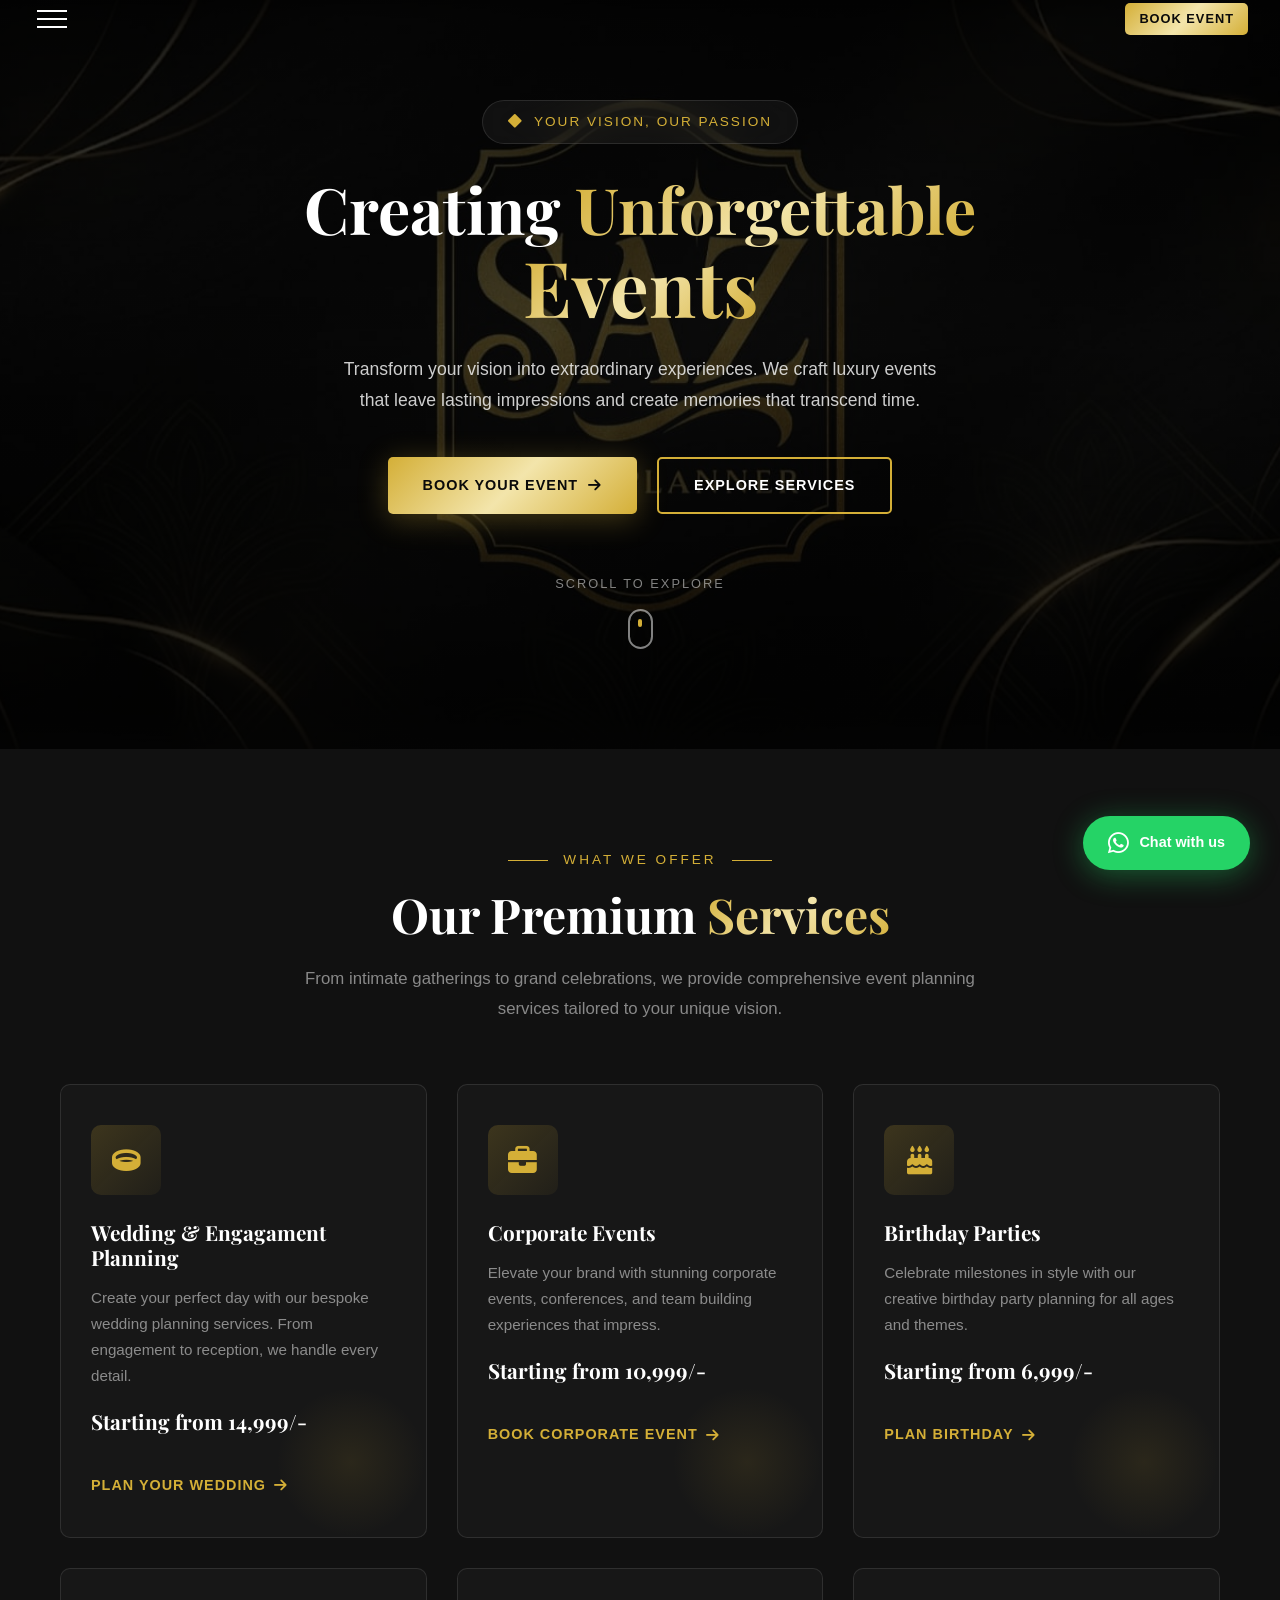
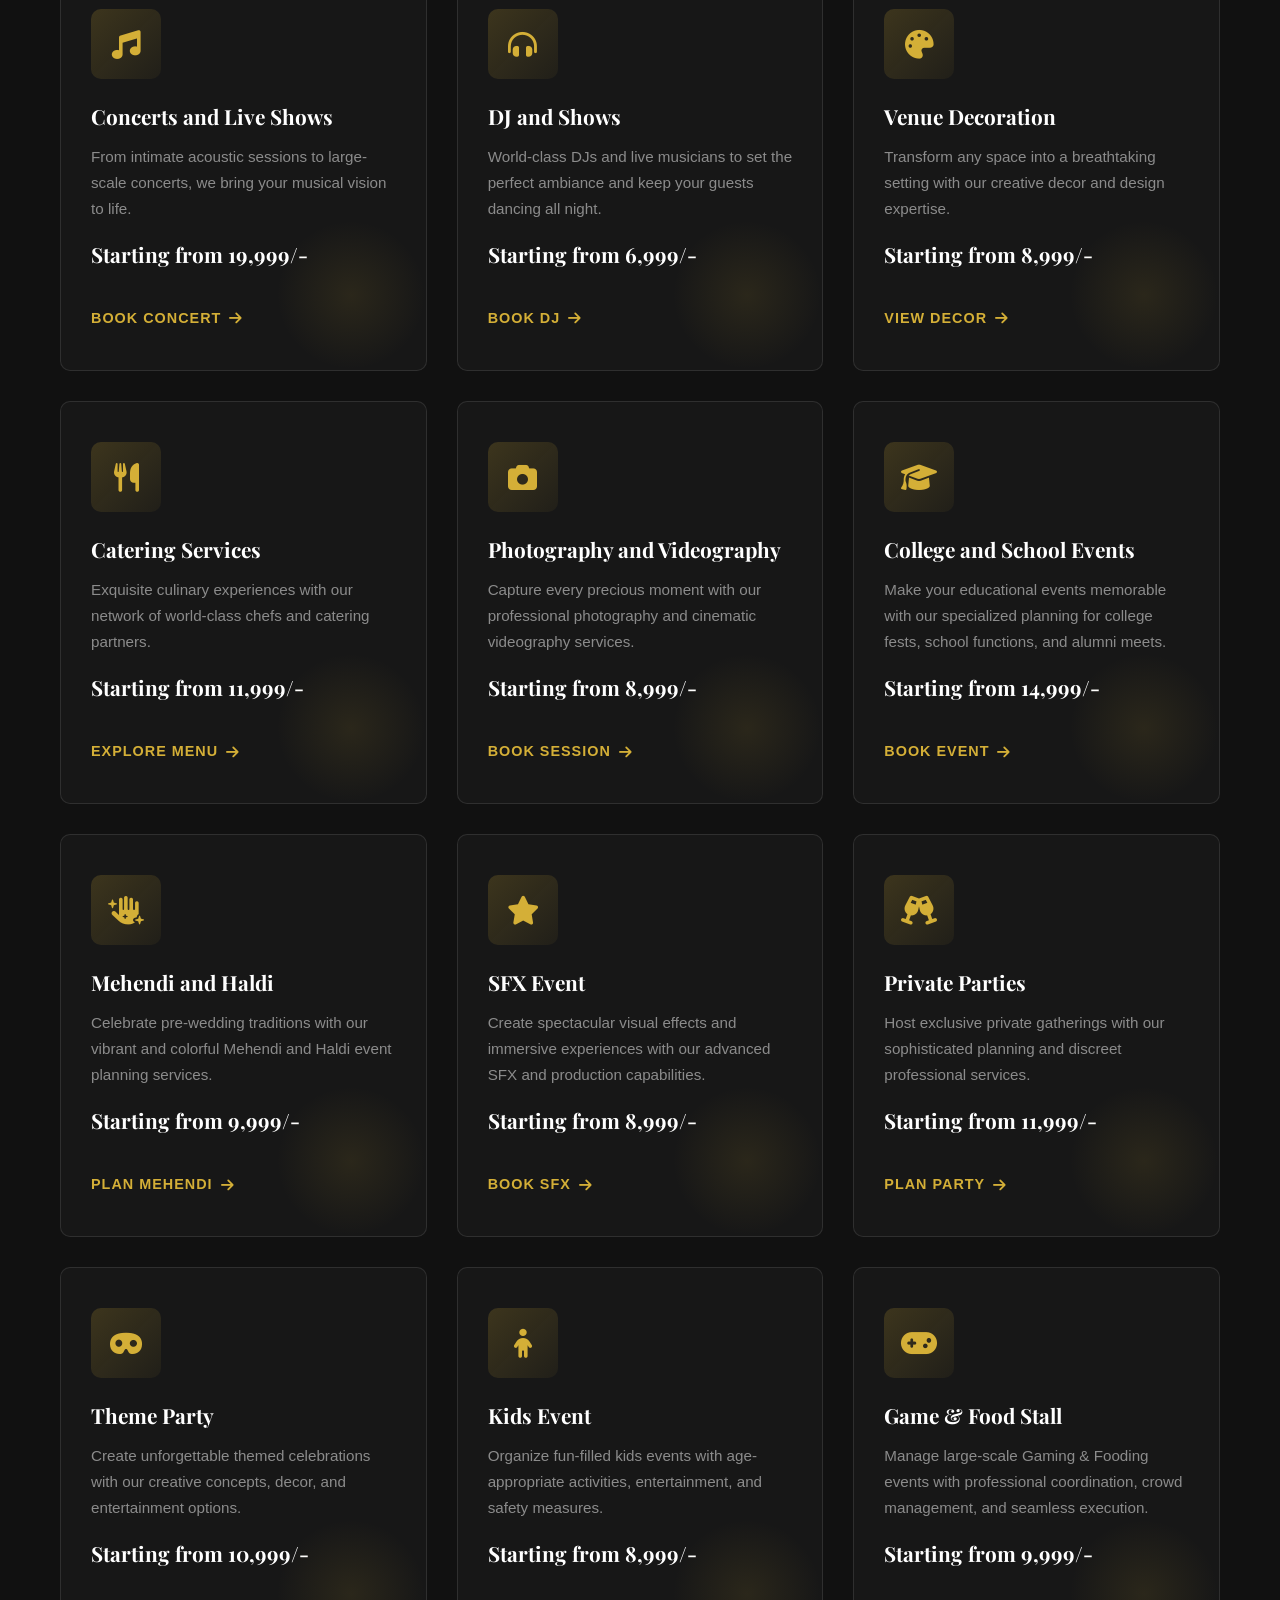
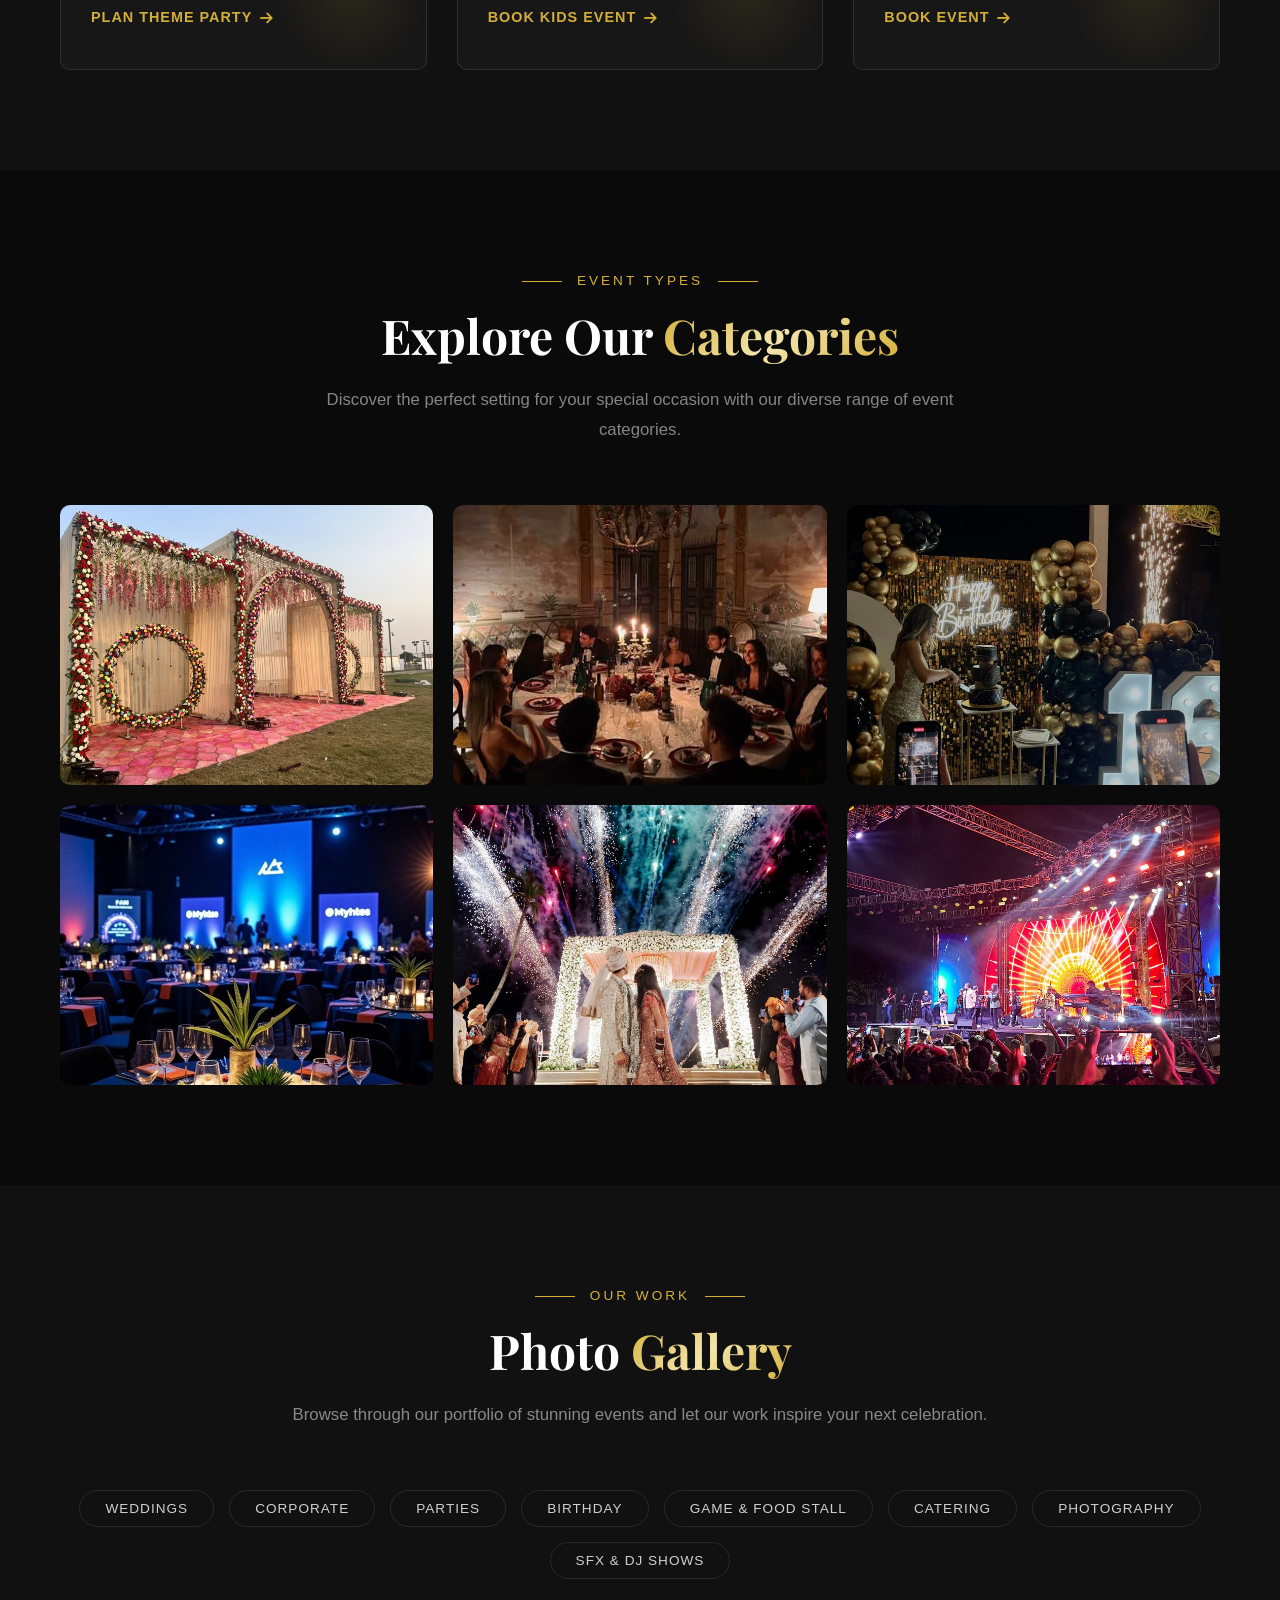
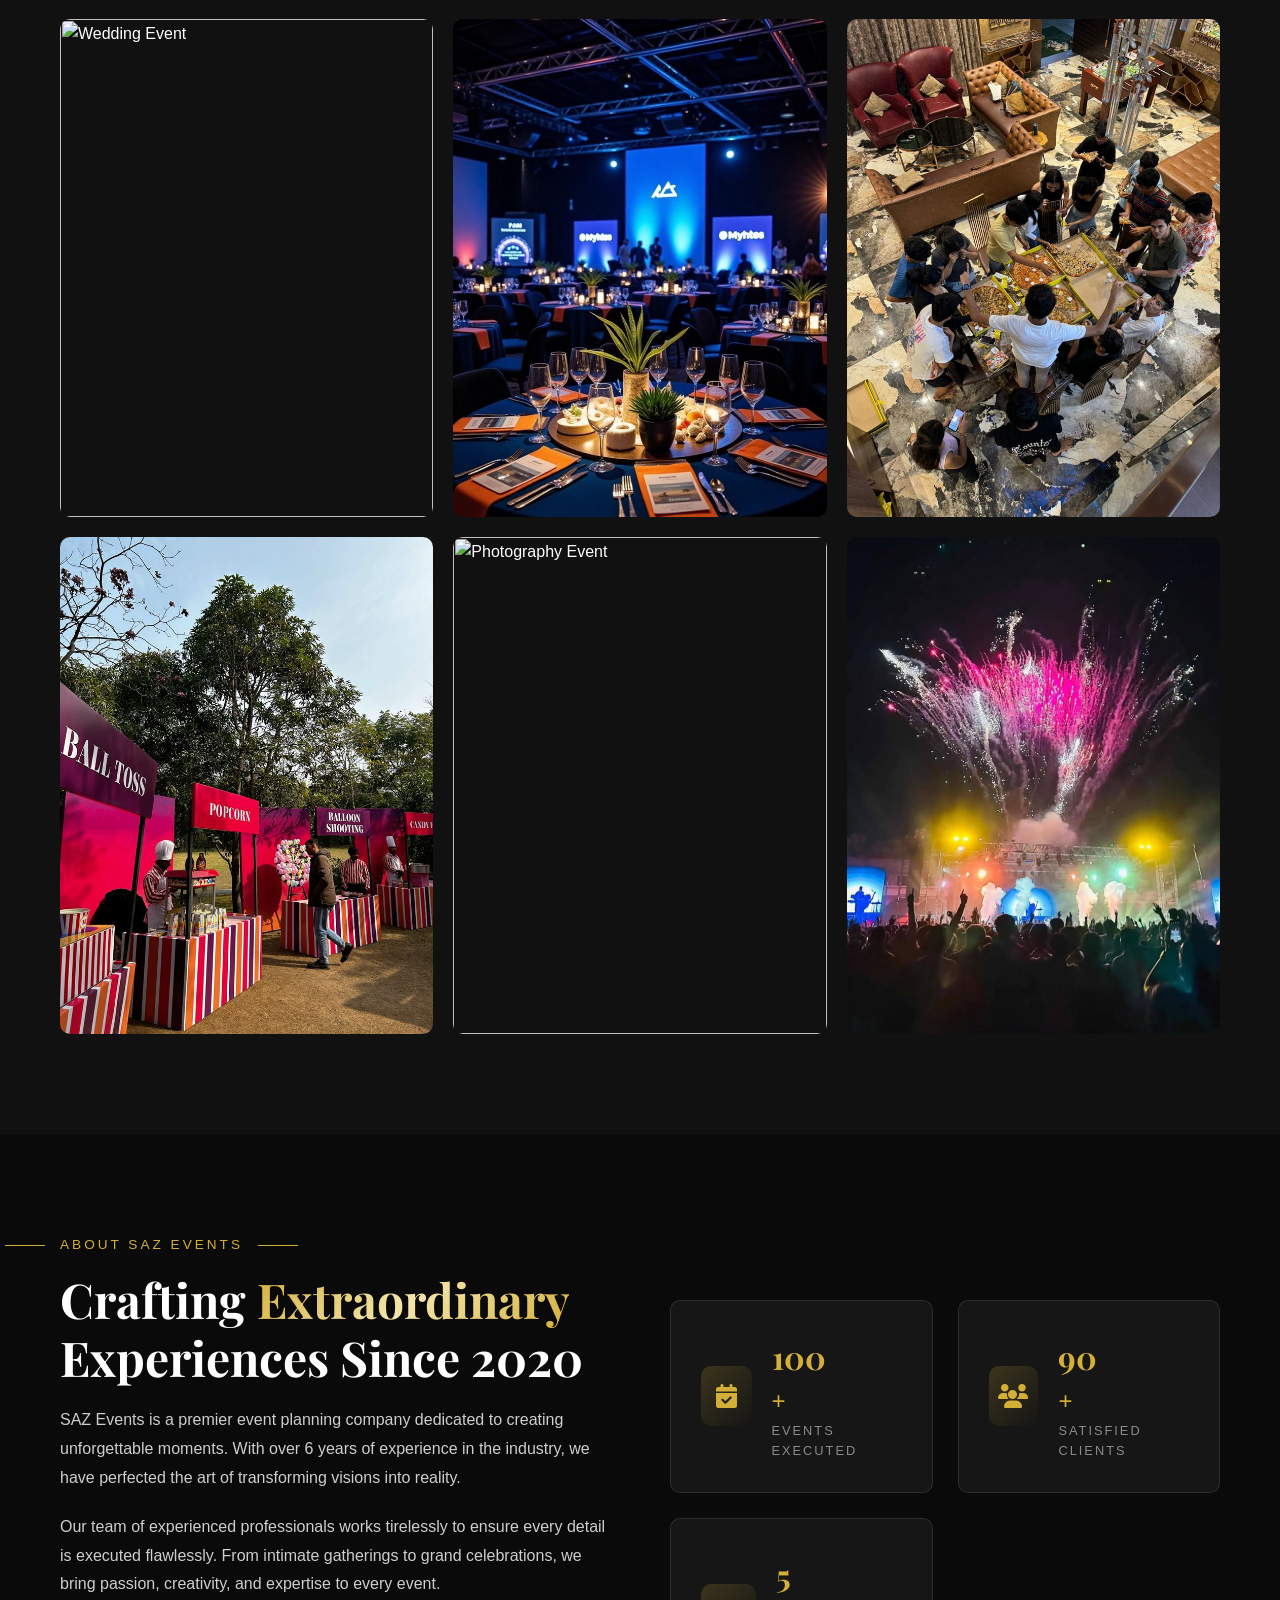
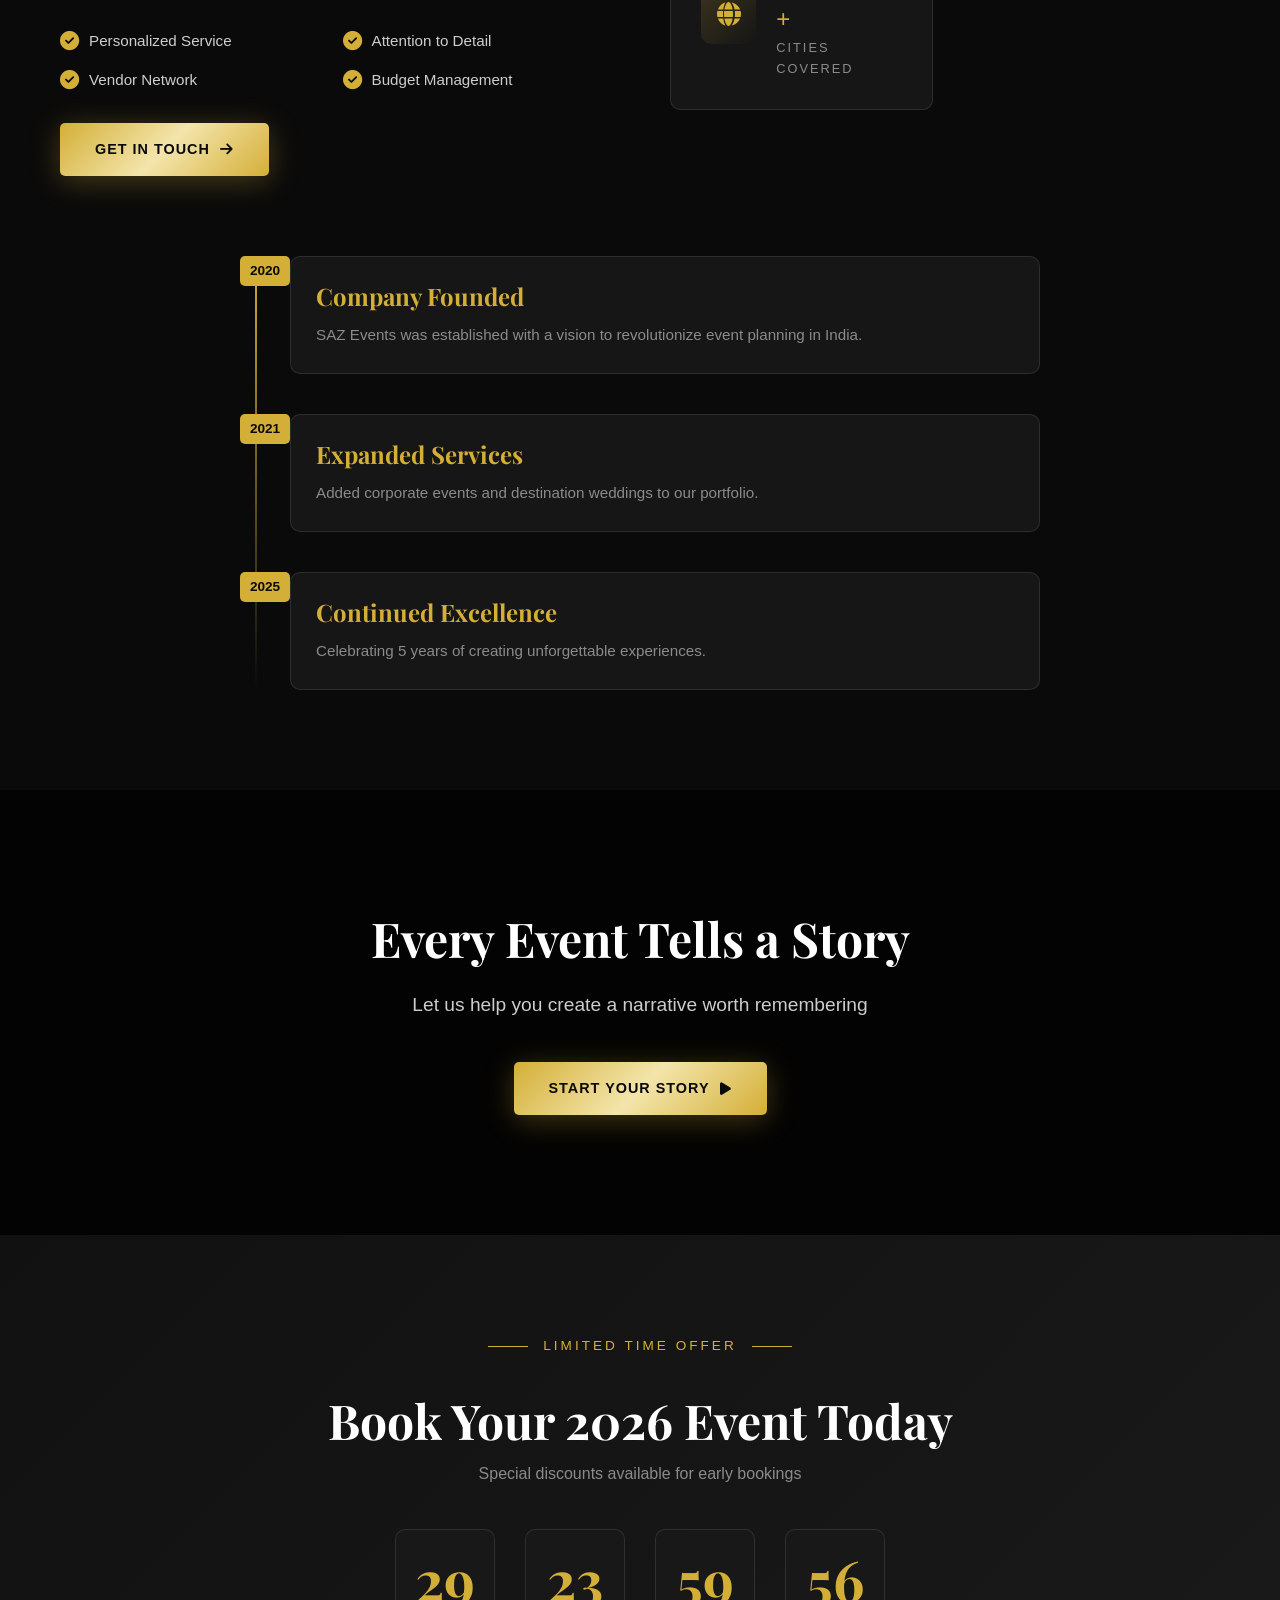
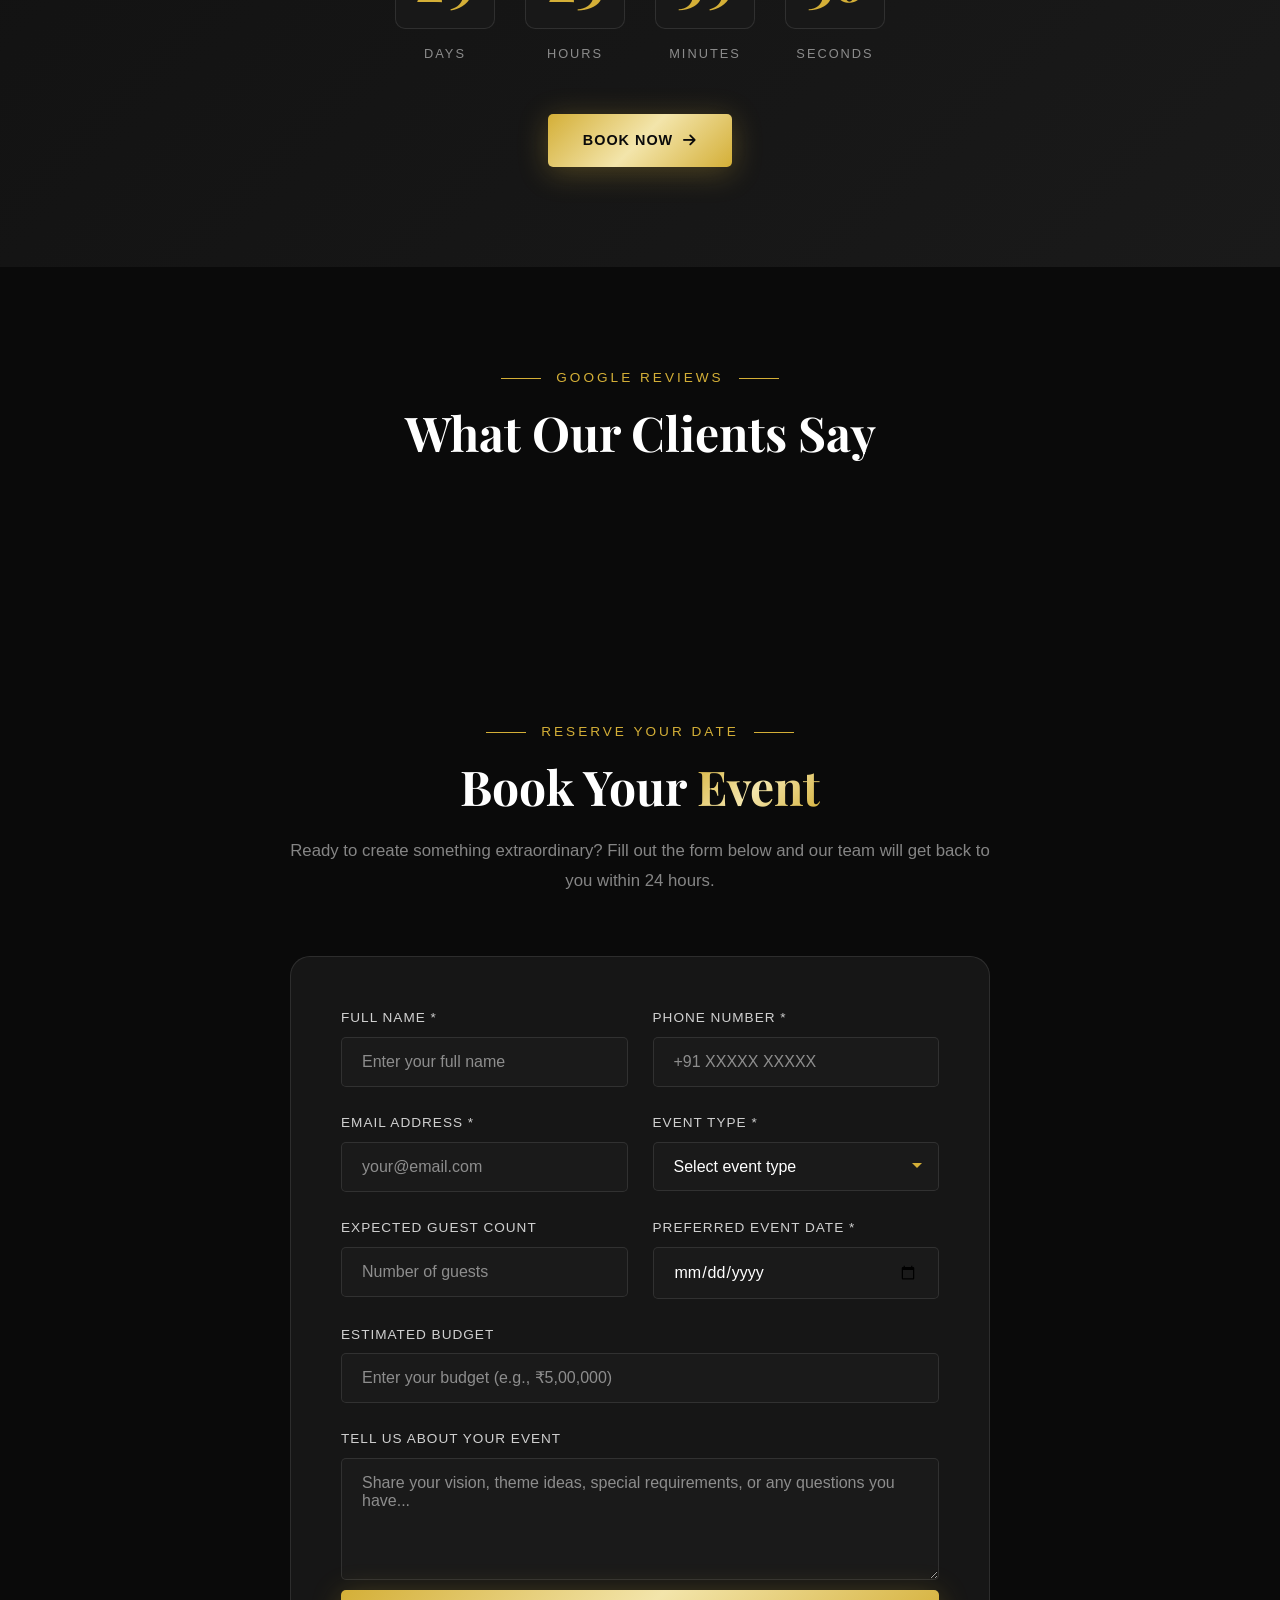
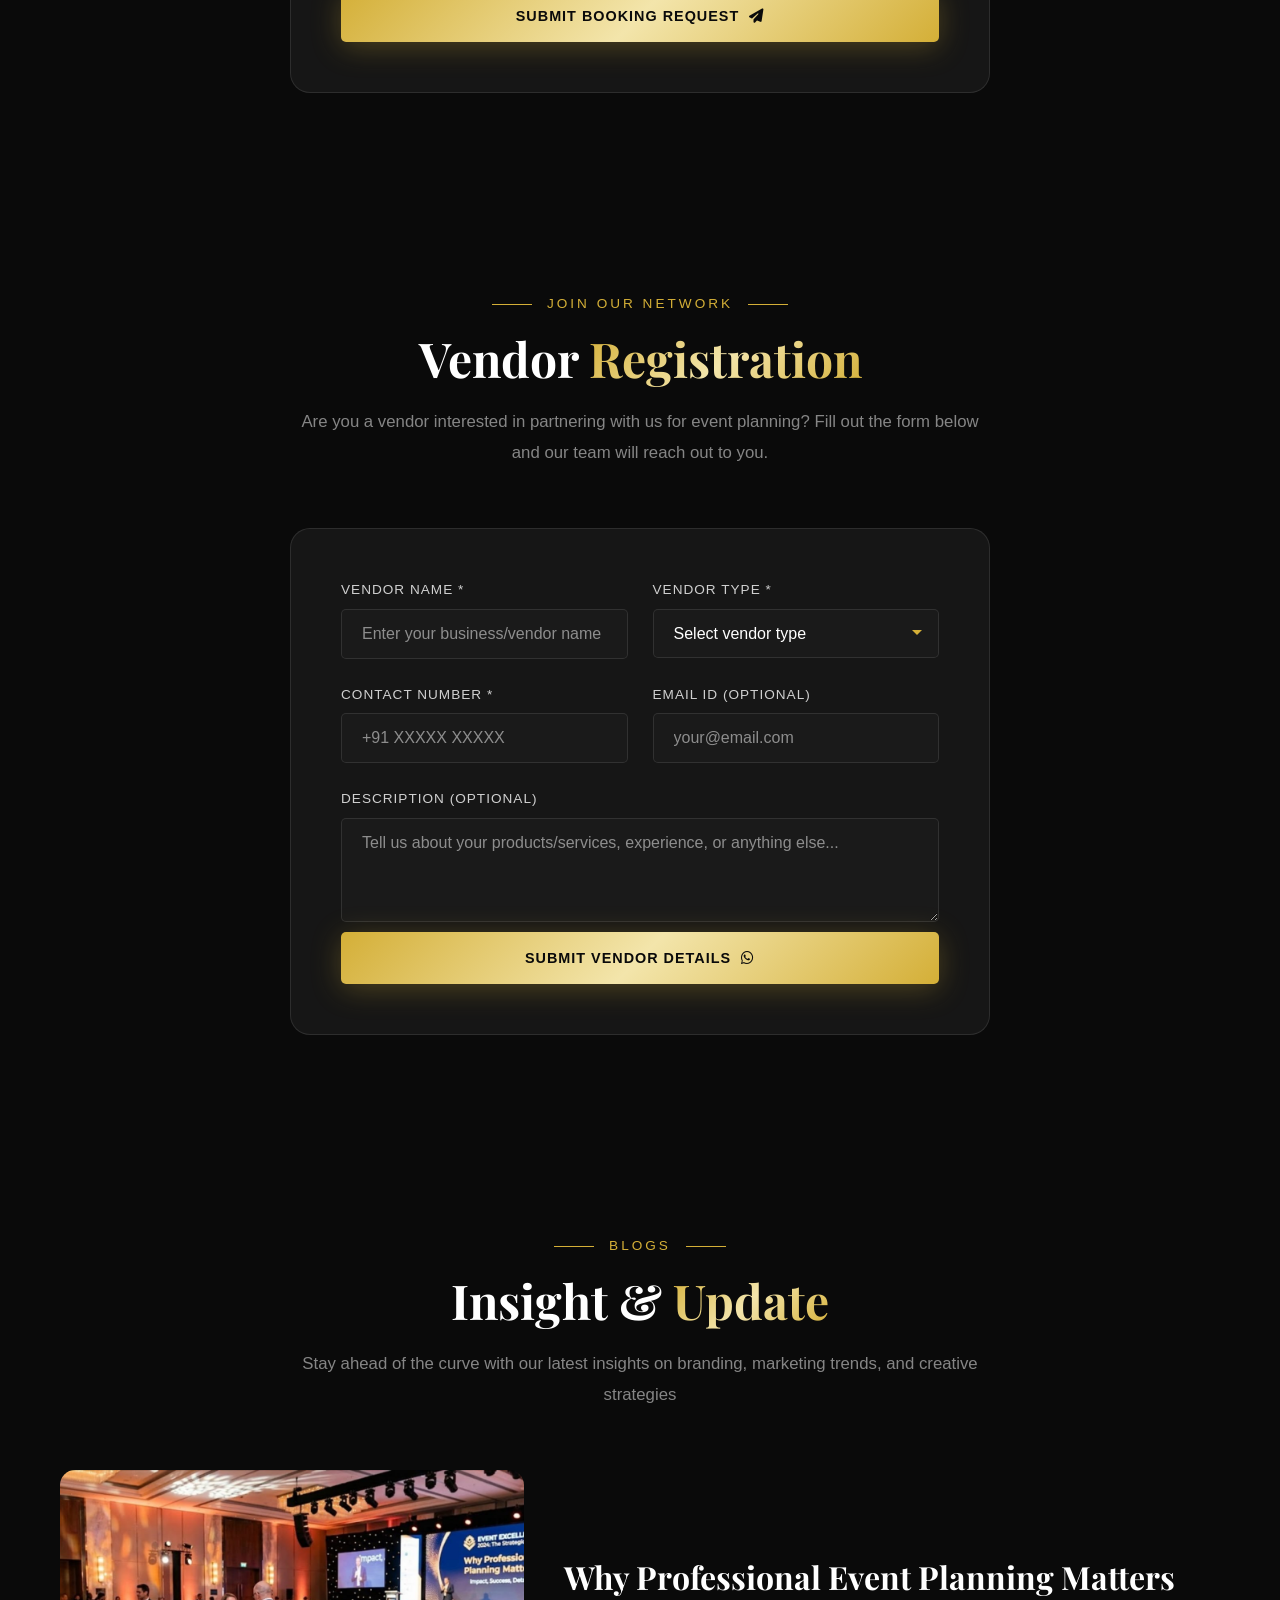
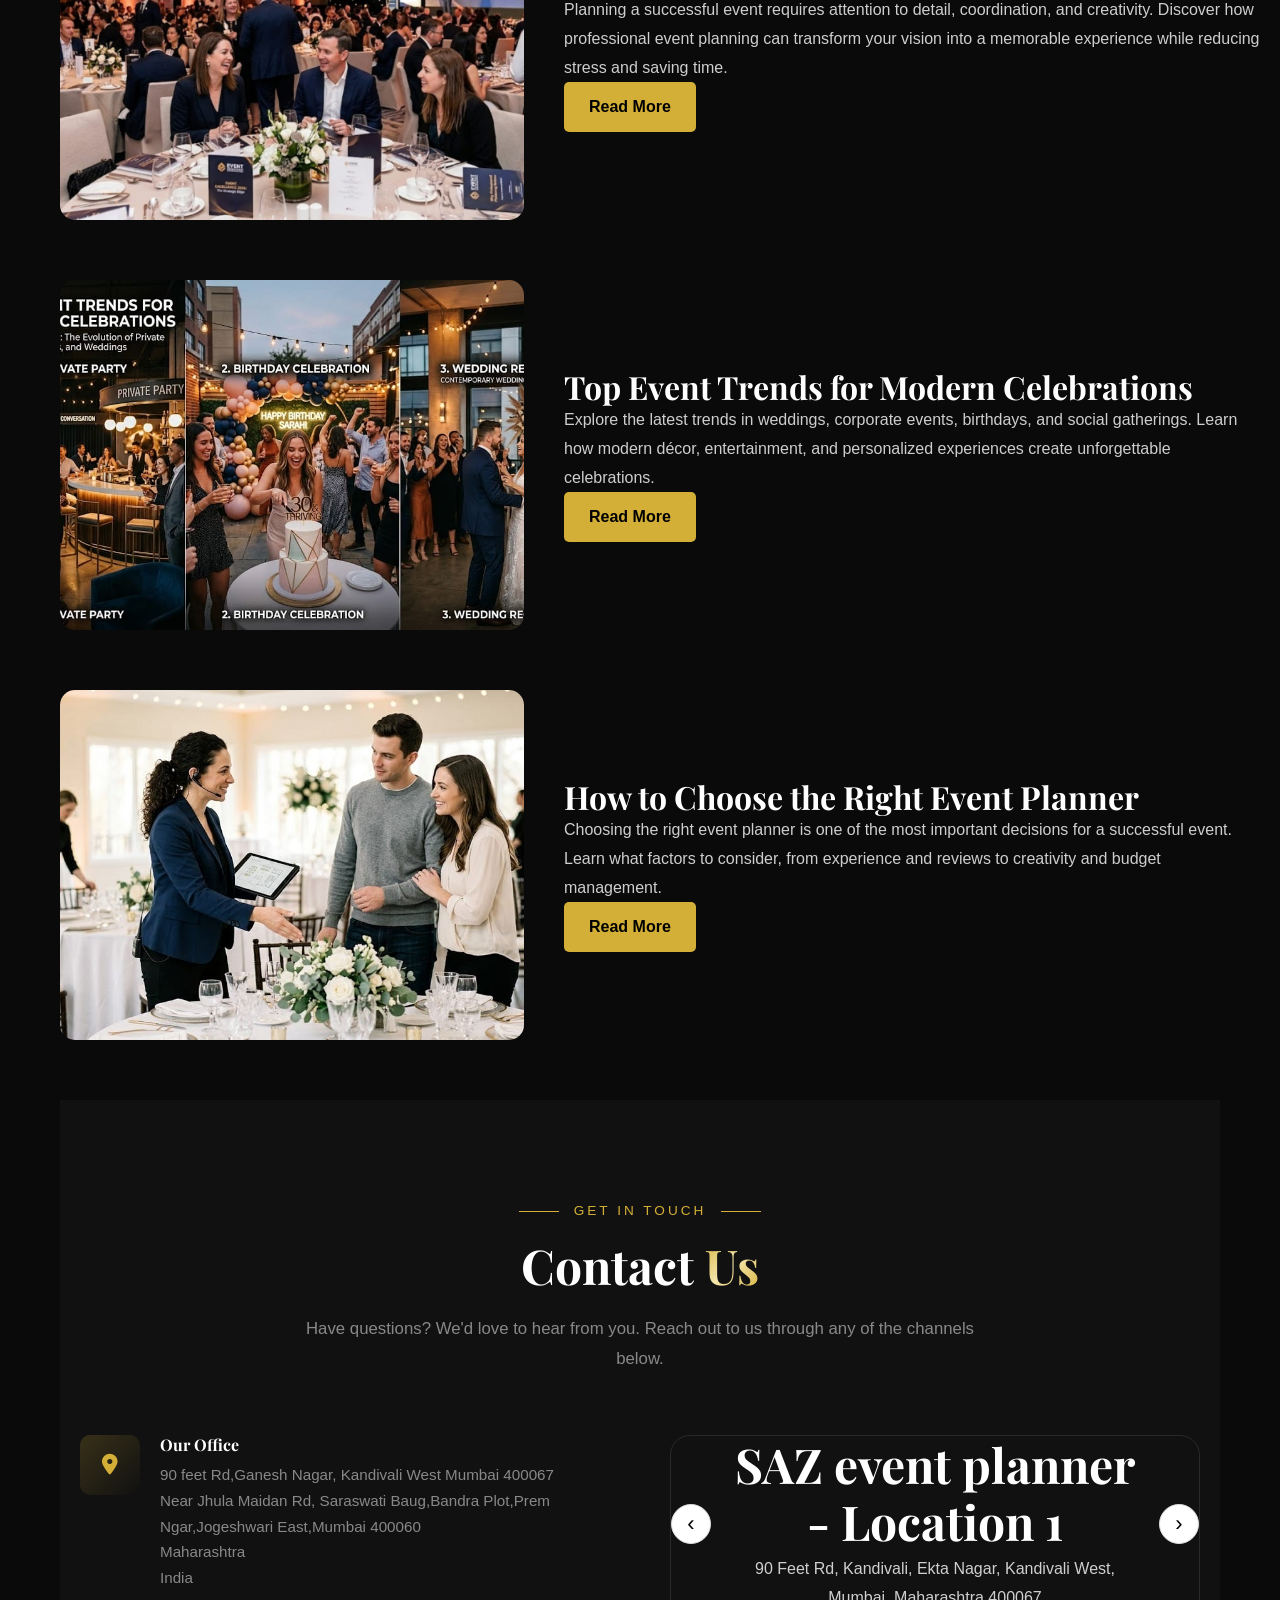
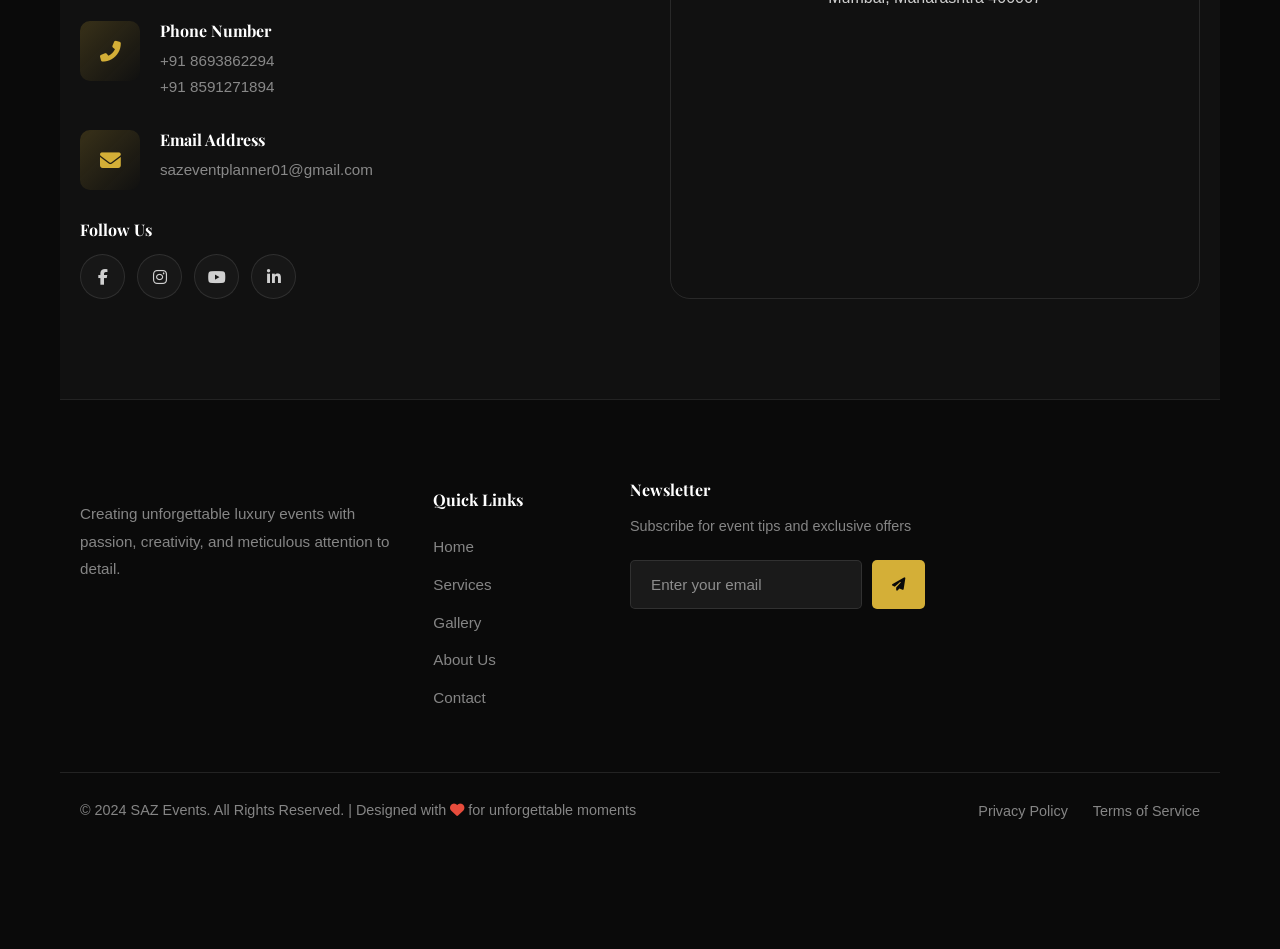
==== commit a17fdaec: "UPdated website" ====
--- a/index.html
+++ b/index.html
@@ -113,8 +113,10 @@
             <li style="--delay: 0.4s"><a href="#gallery" class="nav-link">Gallery</a></li>
             <li style="--delay: 0.5s"><a href="#about" class="nav-link">About</a></li>
             <li style="--delay: 0.6s"><a href="#google-reviews" class="nav-link">Google Reviews</a></li>
-            <li style="--delay: 0.7s"><a href="#Blog" class="nav-link">Blog</a></li>
-            <li style="--delay: 0.8s"><a href="#contact" class="nav-link">Contact</a></li>
+            <li style="--delay: 0.7s"><a href="#booking" class="nav-link">Book Event</a></li> 
+            <li style="--delay: 0.8s"><a href="#vendor-register" class="nav-link">Vendors Reg</a></li>
+            <li style="--delay: 0.9s"><a href="#Blog" class="nav-link">Blog</a></li>
+            <li style="--delay: 0.10s"><a href="#contact" class="nav-link">Contact</a></li> 
         </ul>
         <div class="dashboard-footer">
             <a href="#booking" class="nav-cta mobile-cta">Book Event</a>
@@ -1375,16 +1377,16 @@
      </section>
 
     <!-- Booking Section -->
-    <section class="booking" id="booking">
-        <div class="container">
-            <div class="section-header aos-init aos-animate" data-aos="fade-up">
+<section class="booking" id="booking">
+    <div class="container">
+         <div class="section-header aos-init aos-animate" data-aos="fade-up">
                 <span class="section-subtitle">Reserve Your Date</span>
                 <h2 class="section-title">Book Your <span class="text-gradient">Event</span></h2>
                 <p class="section-description">
                     Ready to create something extraordinary? Fill out the form below 
                     and our team will get back to you within 24 hours.
                 </p>
-            </div>
+        </div>
             
             <div class="booking-container aos-init aos-animate" data-aos="fade-up">
                 <form class="booking-form" id="bookingForm" action="https://formspree.io/f/xojoyevy" method="POST">
@@ -1441,48 +1443,76 @@
                     <div class="form-group">
                         <label for="message">Tell Us About Your Event</label>
                         <textarea id="message" name="message" rows="5" placeholder="Share your vision, theme ideas, special requirements, or any questions you have..."></textarea>
-                    </div>
-                    
-                    <div class="form-group">
-                        <label class="checkbox-label">
-                            <input type="checkbox" name="newsletter" checked="">
-                            <span>Subscribe to our newsletter for event tips and exclusive offers</span>
-                        </label>
-                    </div>
-                    
+                    </div>                                     
                     <button type="submit" class="btn btn-primary btn-submit">
                         <span>Submit Booking Request</span>
                         <i class="fas fa-paper-plane"></i>
                     </button>
                 </form>
-                
-                <div class="booking-info">
-                    <div class="info-item">
-                        <i class="fas fa-phone"></i>
-                        <div>
-                            <h4>Call Us</h4>
-                            <p>+91 8693862294</p>
-                        </div>
-                    </div>
-                    <div class="info-item">
-                        <i class="fas fa-envelope"></i>
-                        <div>
-                            <h4>Email Us</h4>
-                            <p>sazveventplanner01@gmail.com</p>
-                        </div>
-                    </div>
-                    <div class="info-item">
-                        <i class="fas fa-clock"></i>
-                        <div>
-                            <h4>Working Hours</h4>
-                            <p>24*7</p>
-                        </div>
-                    </div>
-                </div>
+            </div>
+        </div>
+    </div>
+</section>
+    <!-- Vendor Registration Section -->
+    <section class="vendor-register" id="vendor-register">
+        <div class="container">
+            <div class="section-header aos-init aos-animate" data-aos="fade-up">
+                <span class="section-subtitle">Join Our Network</span>
+                <h2 class="section-title">Vendor <span class="text-gradient">Registration</span></h2>
+                <p class="section-description">
+                    Are you a vendor interested in partnering with us for event planning?
+                    Fill out the form below and our team will reach out to you.
+                </p>
+            </div>
+
+            <div class="vendor-container aos-init aos-animate" data-aos="fade-up">
+                <form class="booking-form" id="vendorForm">
+                    <div class="form-row">
+                        <div class="form-group">
+                            <label for="vendor-name">Vendor Name *</label>
+                            <input type="text" id="vendor-name" name="vendor-name" placeholder="Enter your business/vendor name" required>
+                        </div>
+                        <div class="form-group">
+                            <label for="vendor-type">Vendor Type *</label>
+                            <select id="vendor-type" name="vendor-type" required>
+                                <option value="">Select vendor type</option>
+                                <option value="Food & Catering">Food & Catering</option>
+                                <option value="Water Supply">Water Supply</option>
+                                <option value="Decoration">Decoration</option>
+                                <option value="Photography/Videography">Photography/Videography</option>
+                                <option value="Lighting & Sound">Lighting & Sound</option>
+                                <option value="Furniture & Tent">Furniture & Tent</option>
+                                <option value="Transportation">Transportation</option>
+                                <option value="Entertainment/DJ">Entertainment/DJ</option>
+                                <option value="Other">Other</option>
+                            </select>
+                        </div>
+                    </div>
+
+                    <div class="form-row">
+                        <div class="form-group">
+                            <label for="vendor-contact">Contact Number *</label>
+                            <input type="tel" id="vendor-contact" name="vendor-contact" placeholder="+91 XXXXX XXXXX" required>
+                        </div>
+                        <div class="form-group">
+                            <label for="vendor-email">Email ID (optional)</label>
+                            <input type="email" id="vendor-email" name="vendor-email" placeholder="your@email.com">
+                        </div>
+                    </div>
+
+                    <div class="form-group">
+                        <label for="vendor-description">Description (optional)</label>
+                        <textarea id="vendor-description" name="vendor-description" rows="4" placeholder="Tell us about your products/services, experience, or anything else..."></textarea>
+                    </div>
+
+                    <button type="submit" class="btn btn-primary btn-submit">
+                        <span>Submit Vendor Details</span>
+                        <i class="fab fa-whatsapp"></i>
+                    </button>
+                </form>
             </div>
         </div>
     </section>
-
         <!-- Blog Section -->
          <section class="blog" id="blog">
         <div class="container">
--- a/style.css
+++ b/style.css
@@ -1497,7 +1497,10 @@
     font-size: 1rem;
     margin-bottom: 3px;
 }
-
+.vendor-container {
+    max-width: 700px;
+    margin: 0 auto;
+}
 .author-info span {
     font-size: 0.85rem;
     color: var(--text-muted);
@@ -1535,10 +1538,7 @@
 }
 
 .booking-container {
-    display: grid;
-    grid-template-columns: 2fr 1fr;
-    gap: 60px;
-    max-width: 1100px;
+    max-width: 700px;
     margin: 0 auto;
 }
 
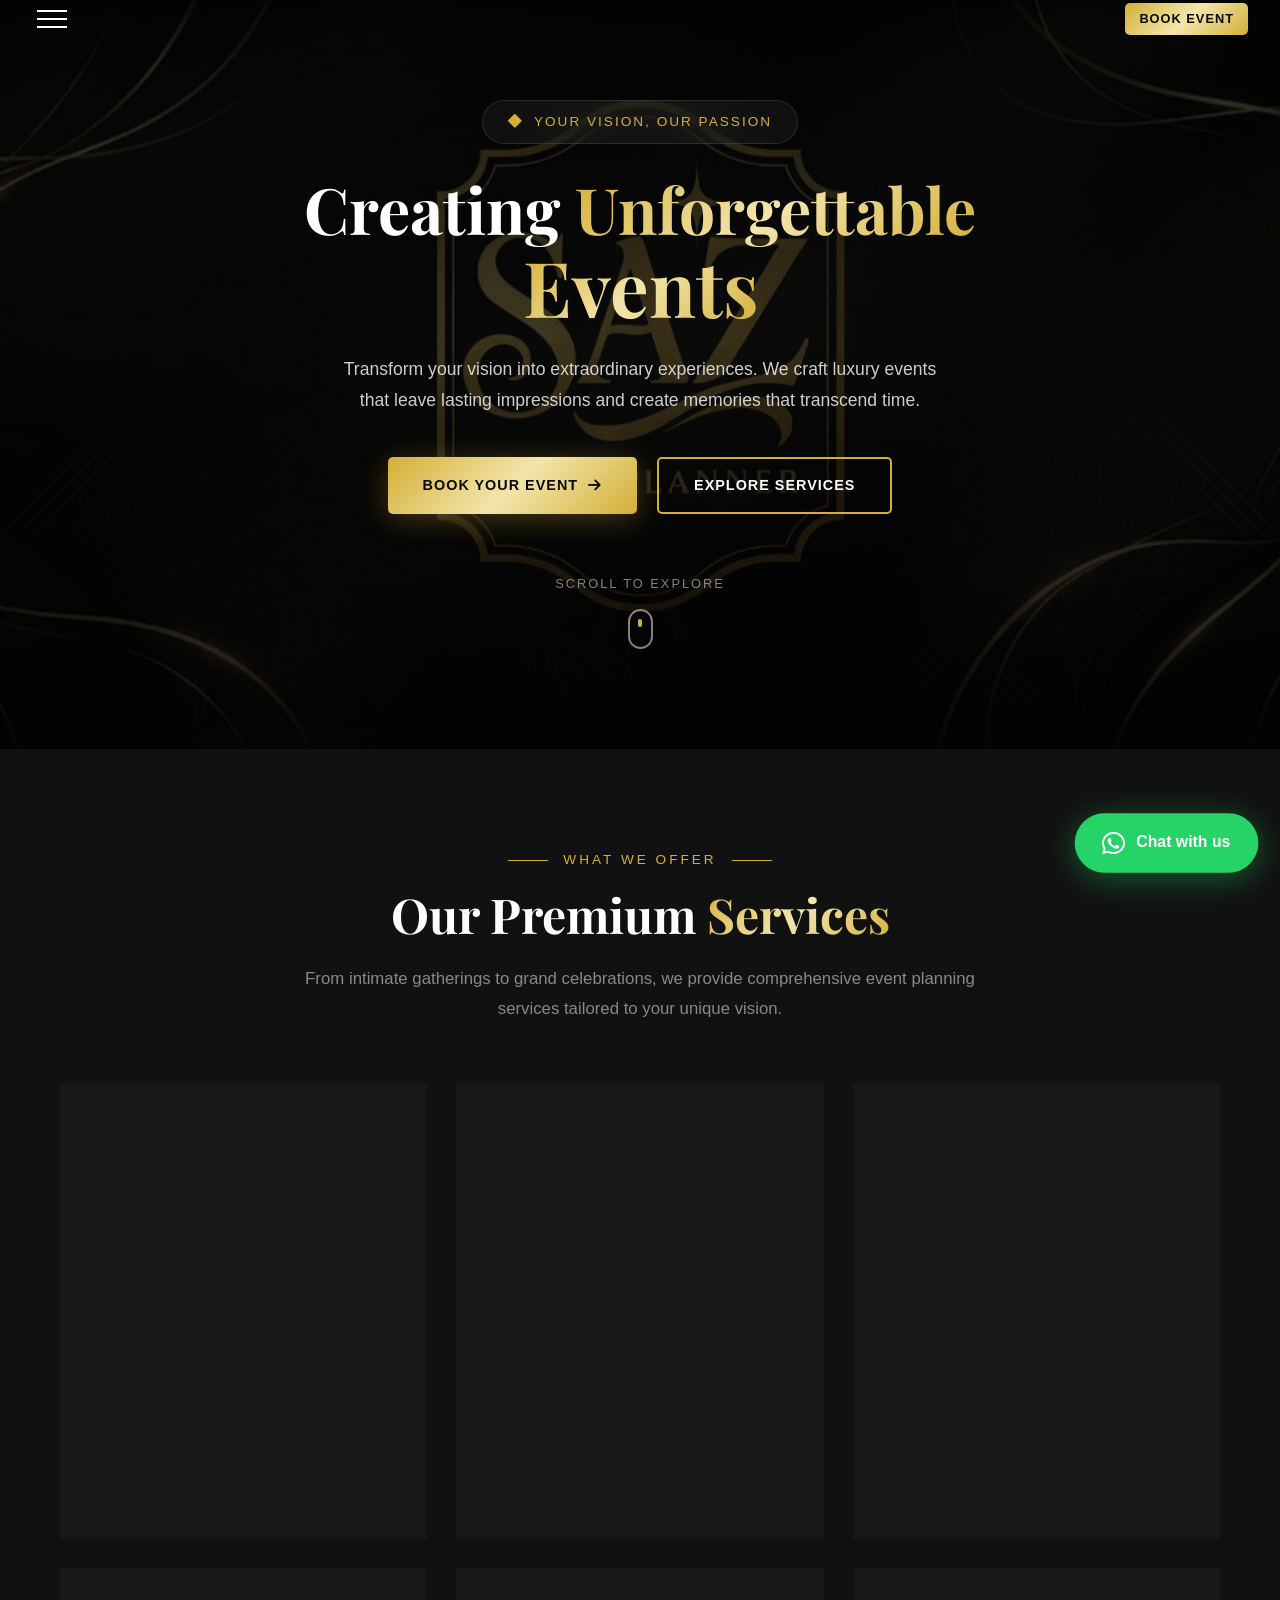
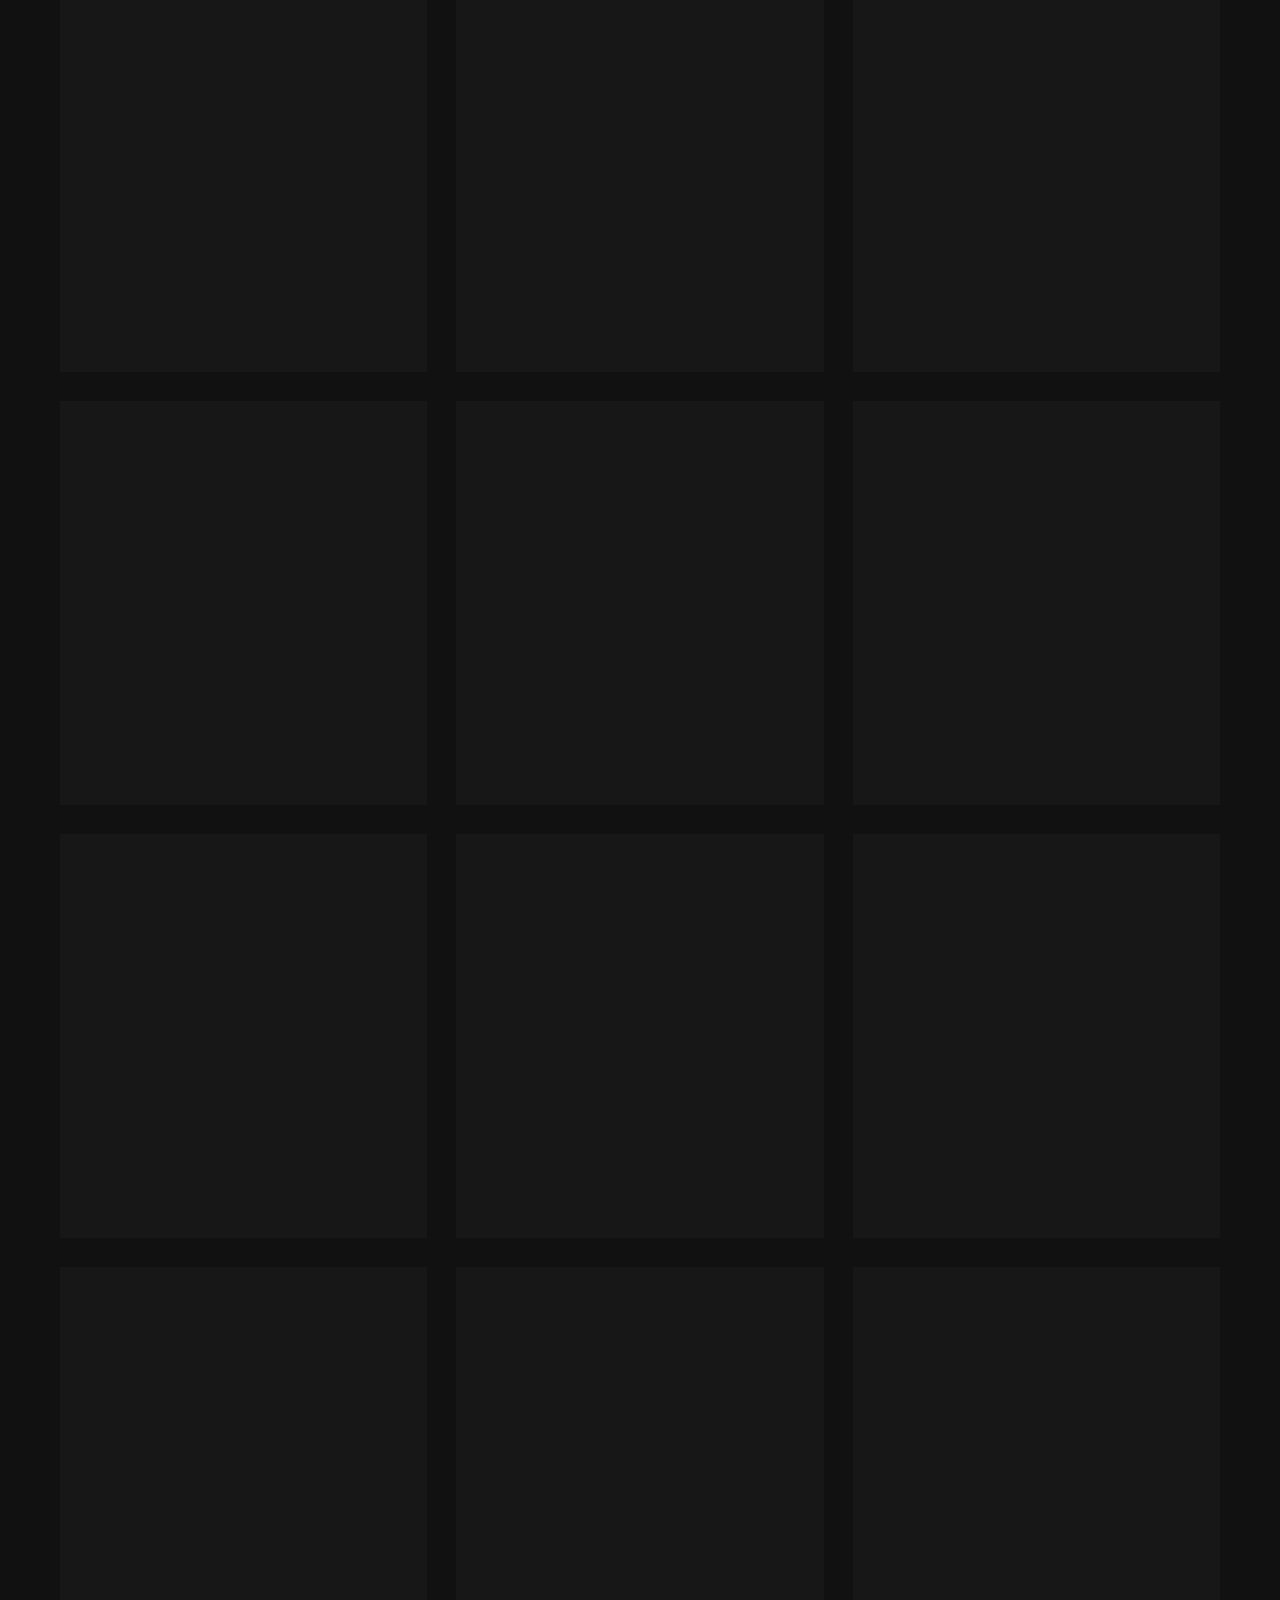
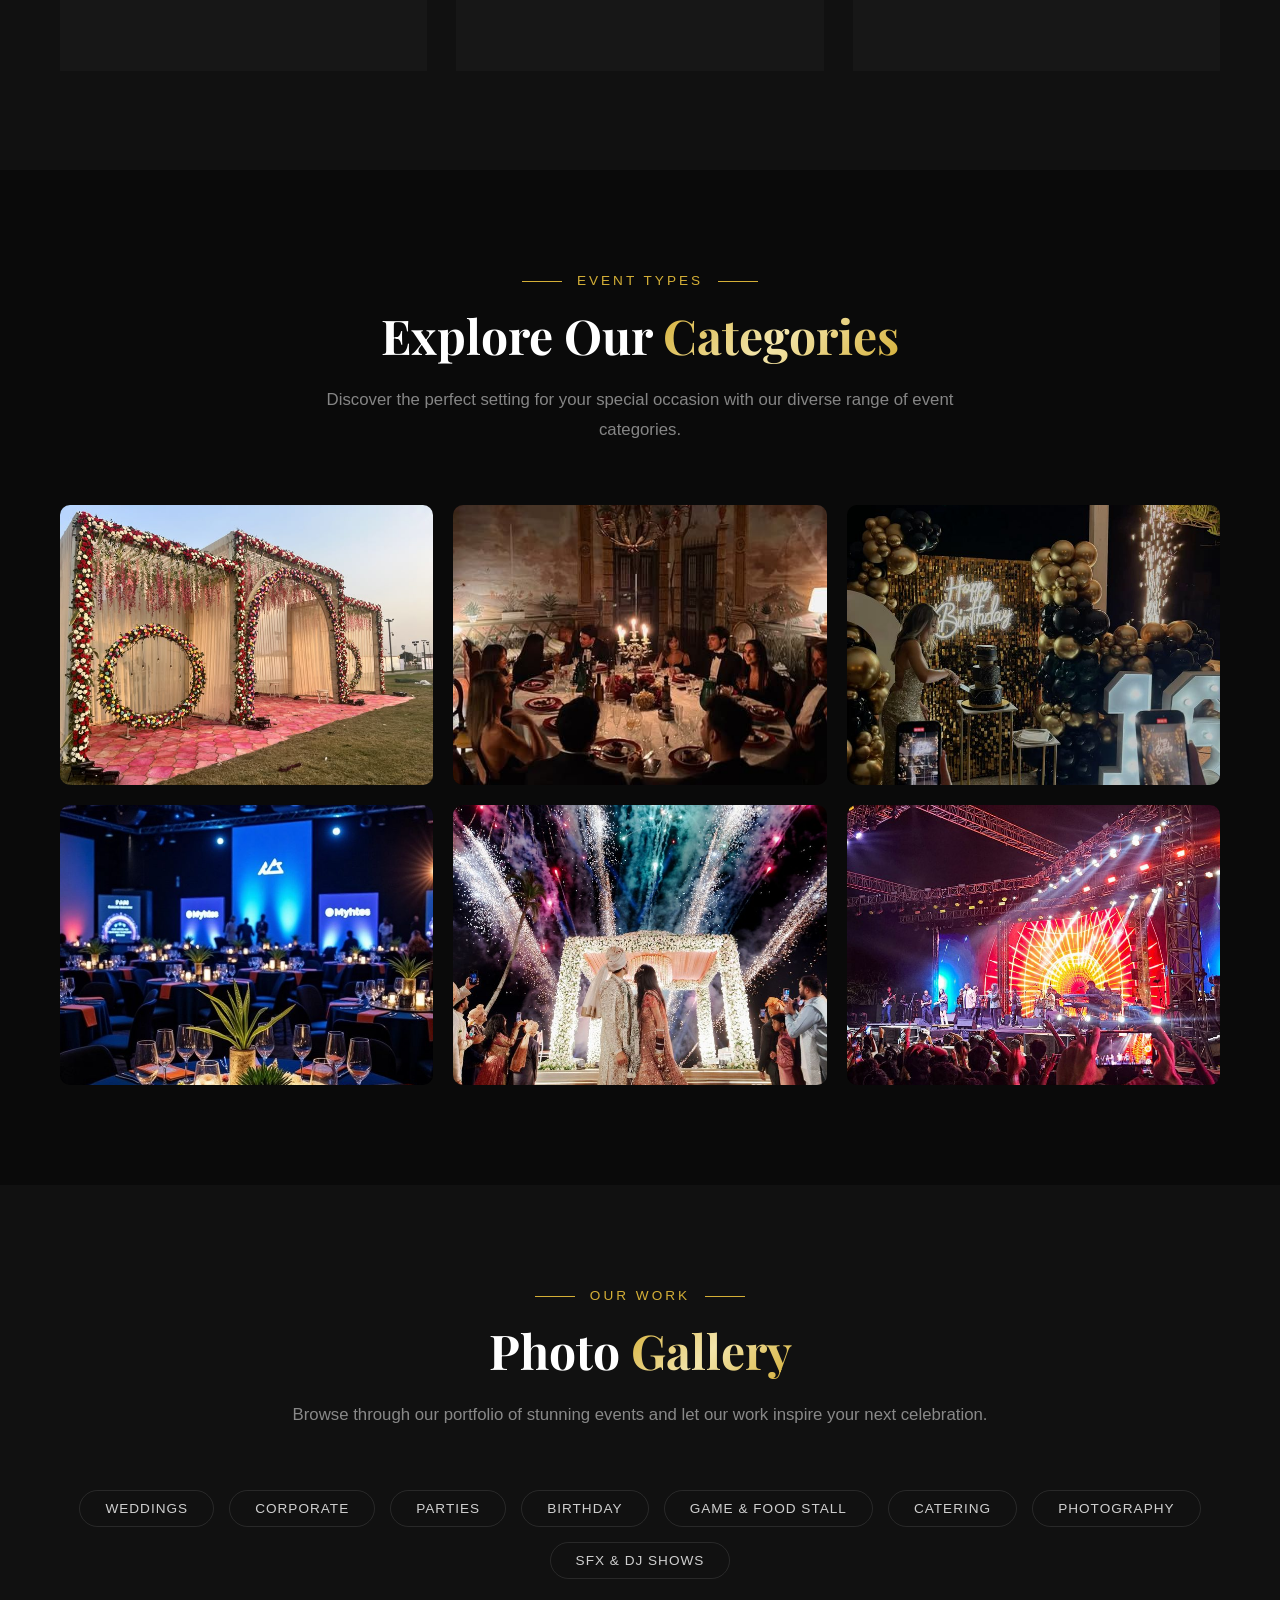
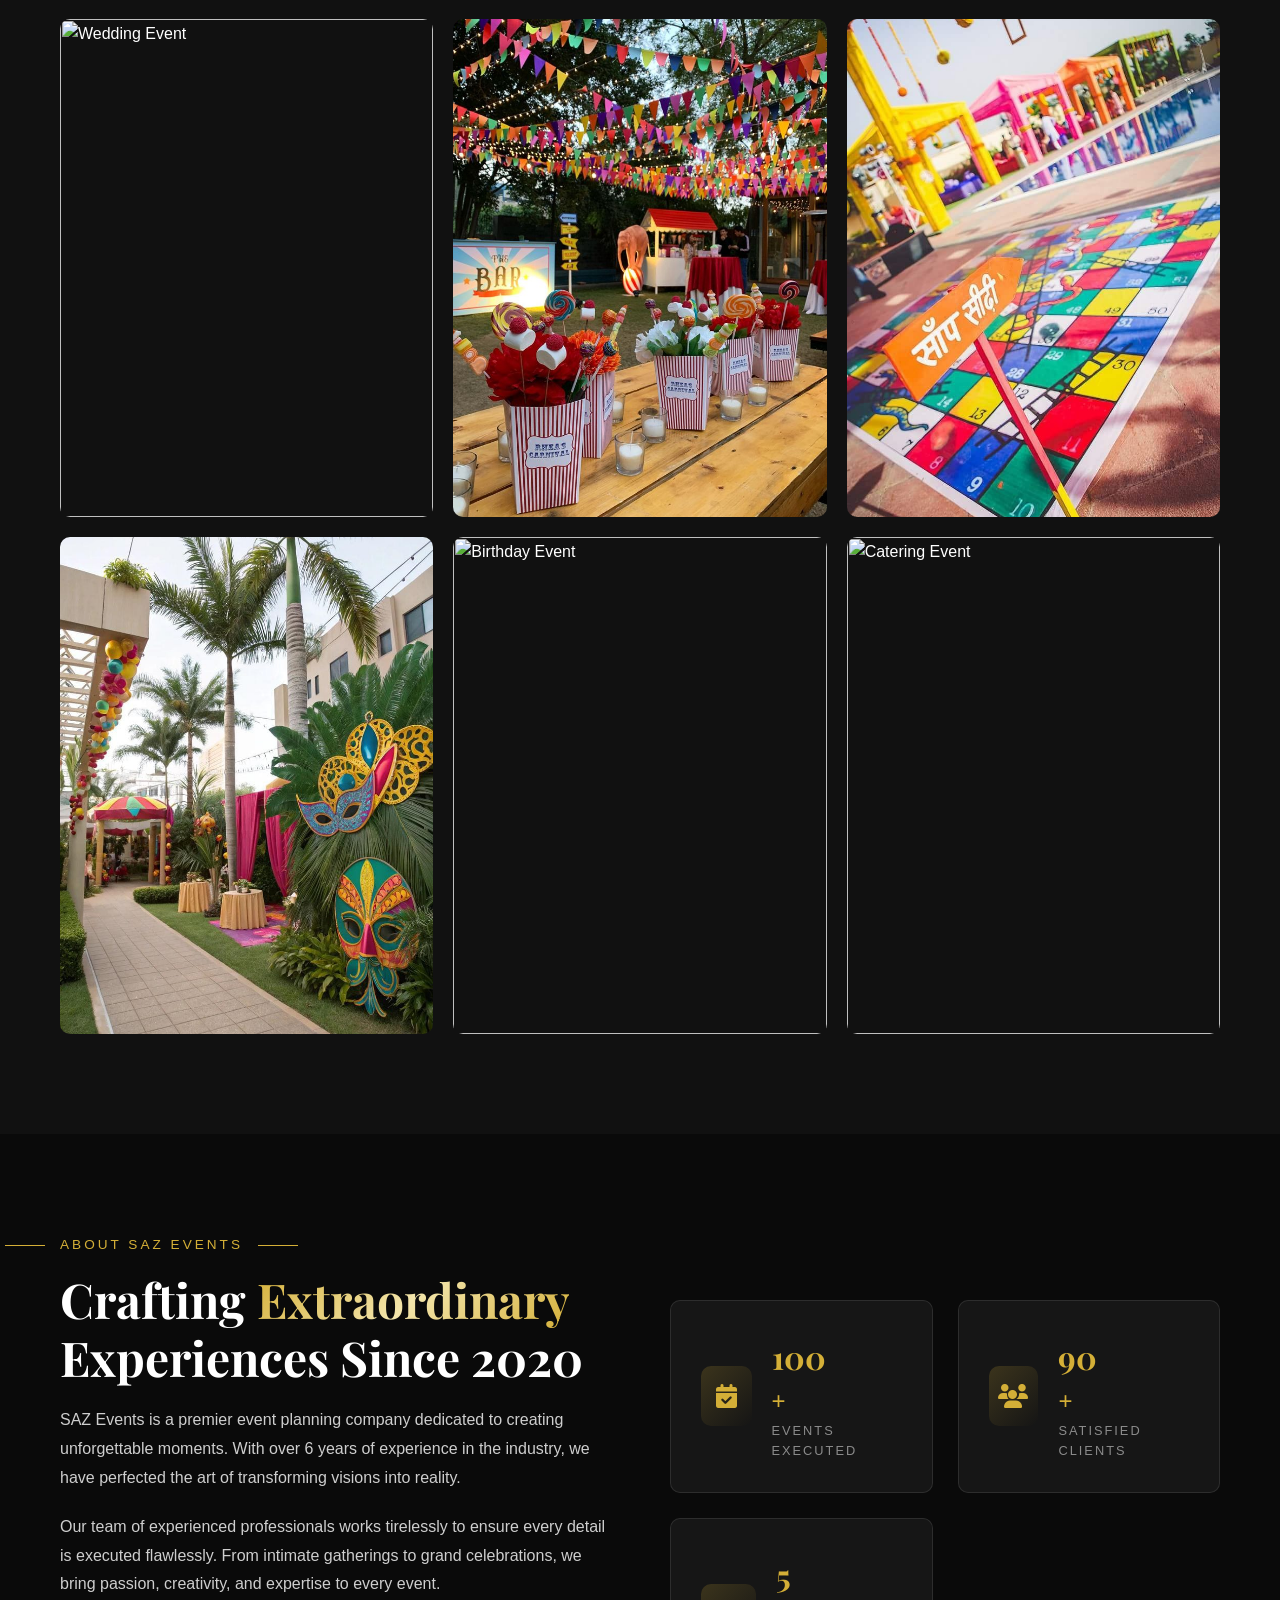
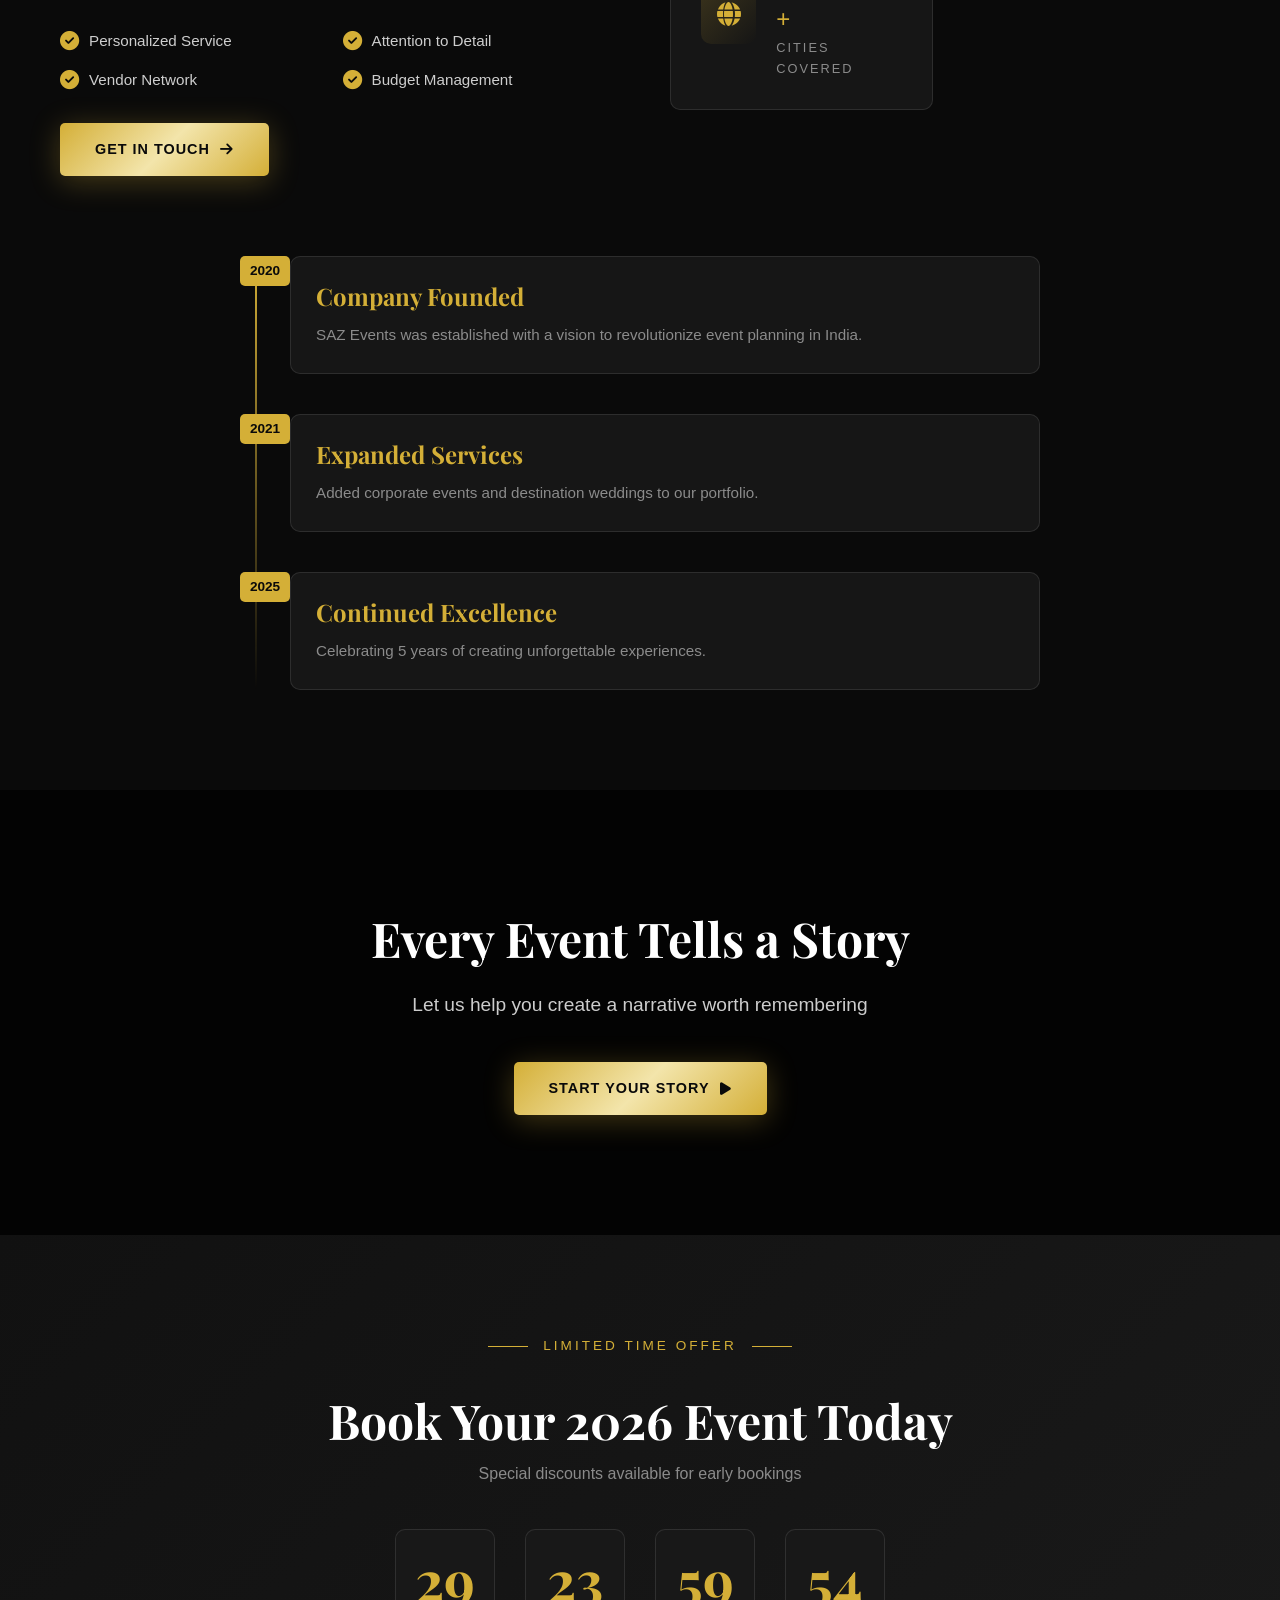
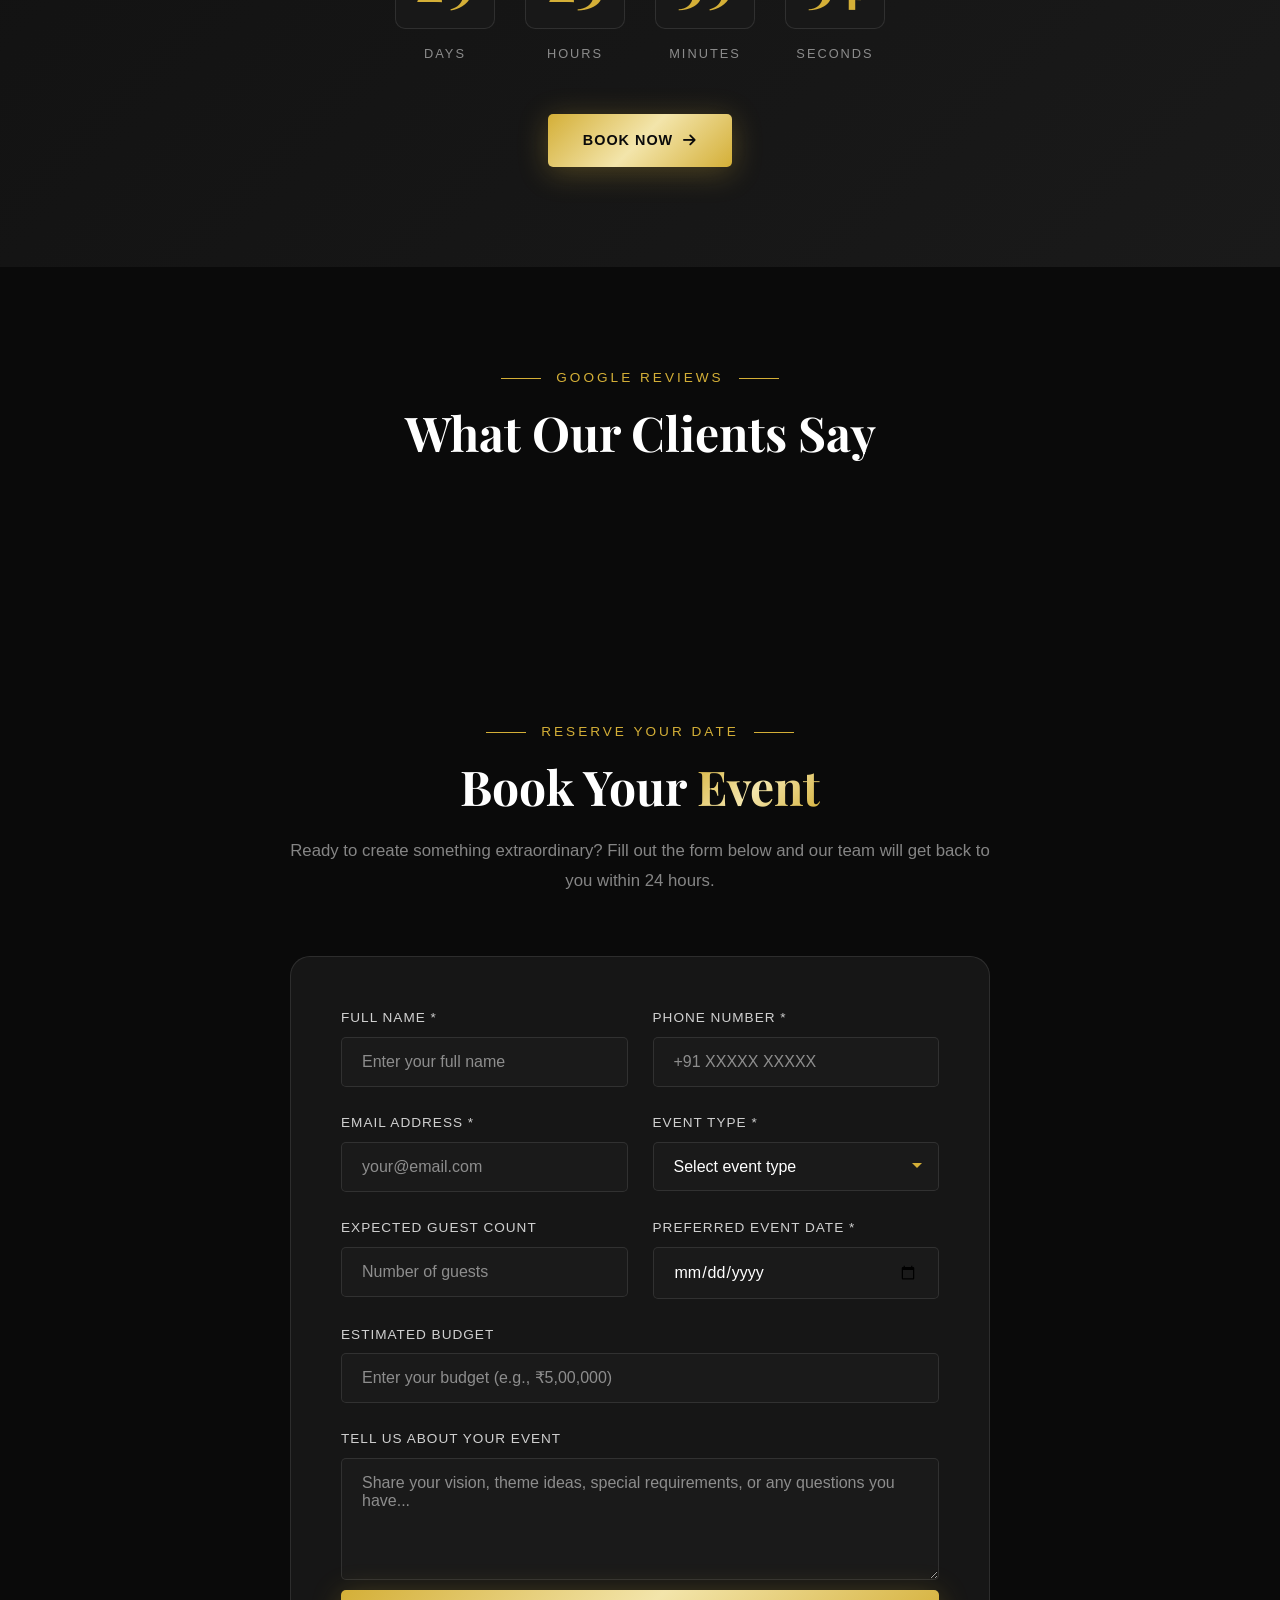
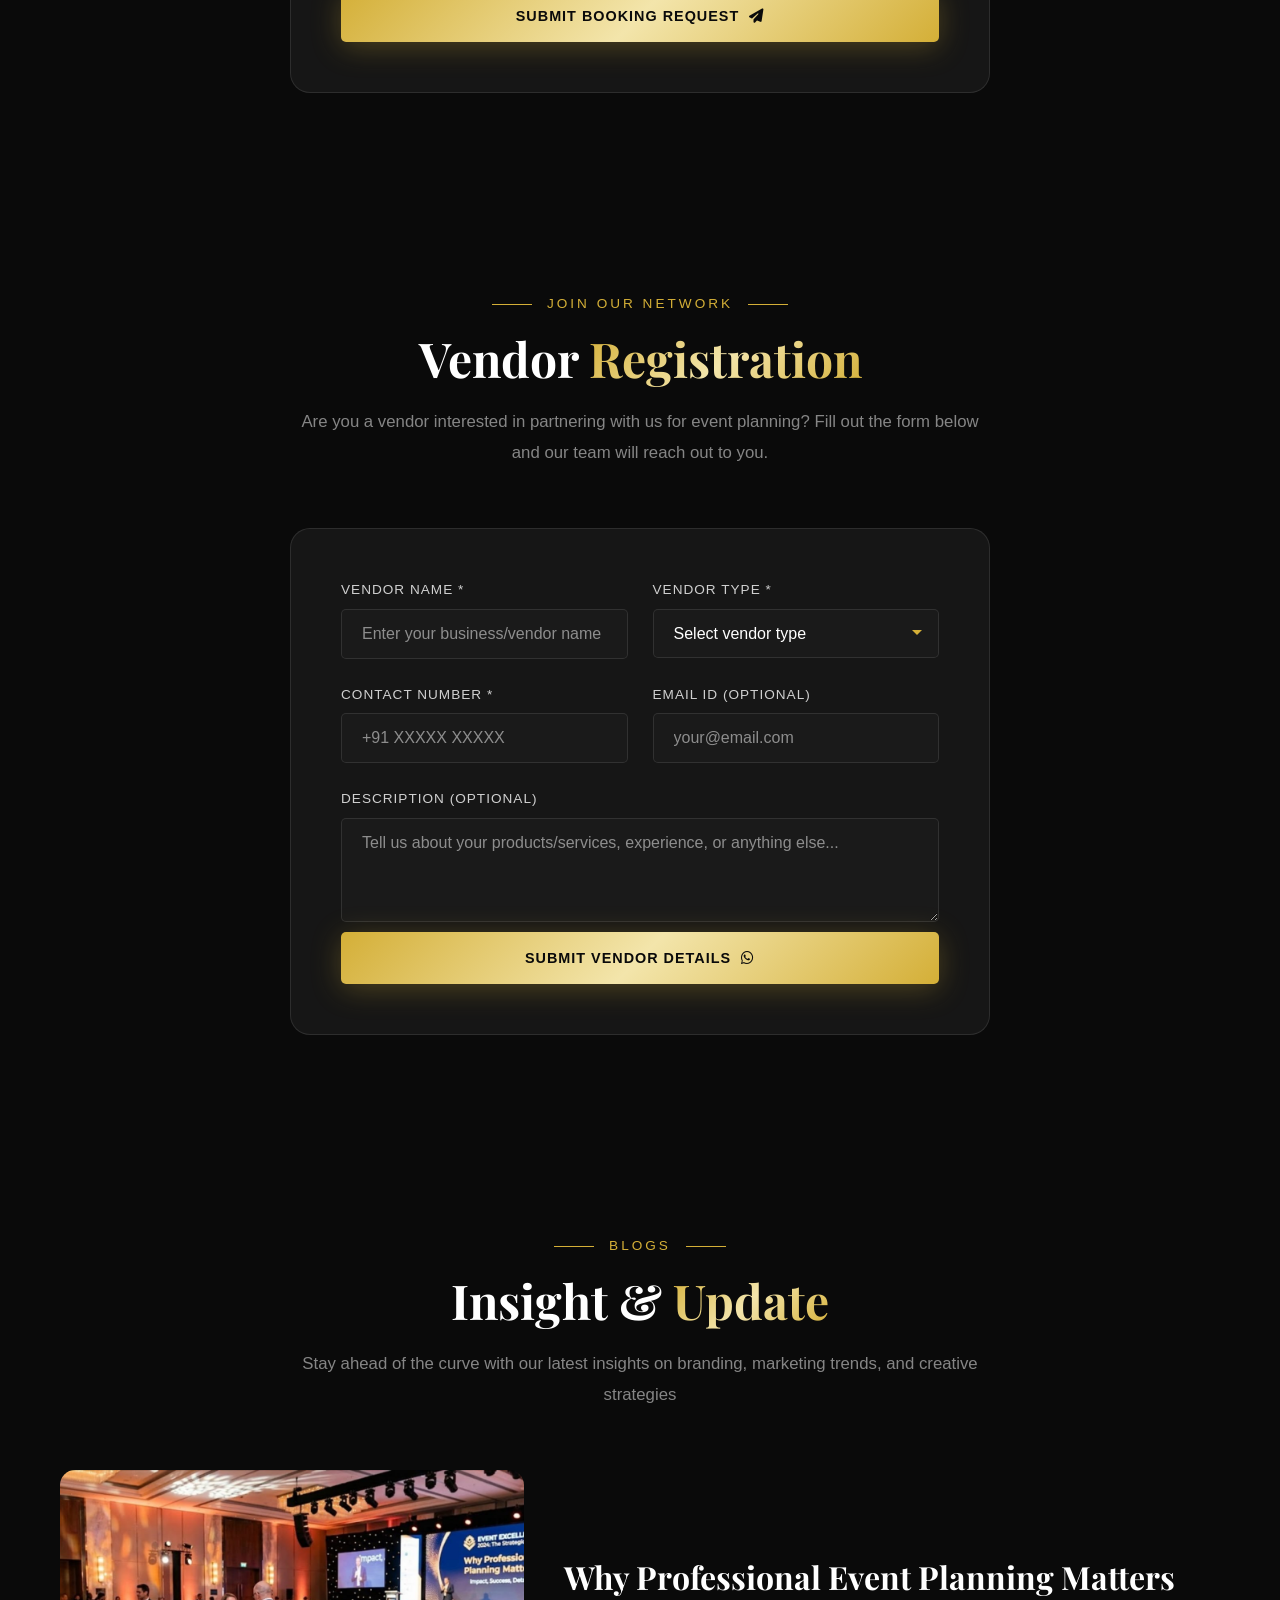
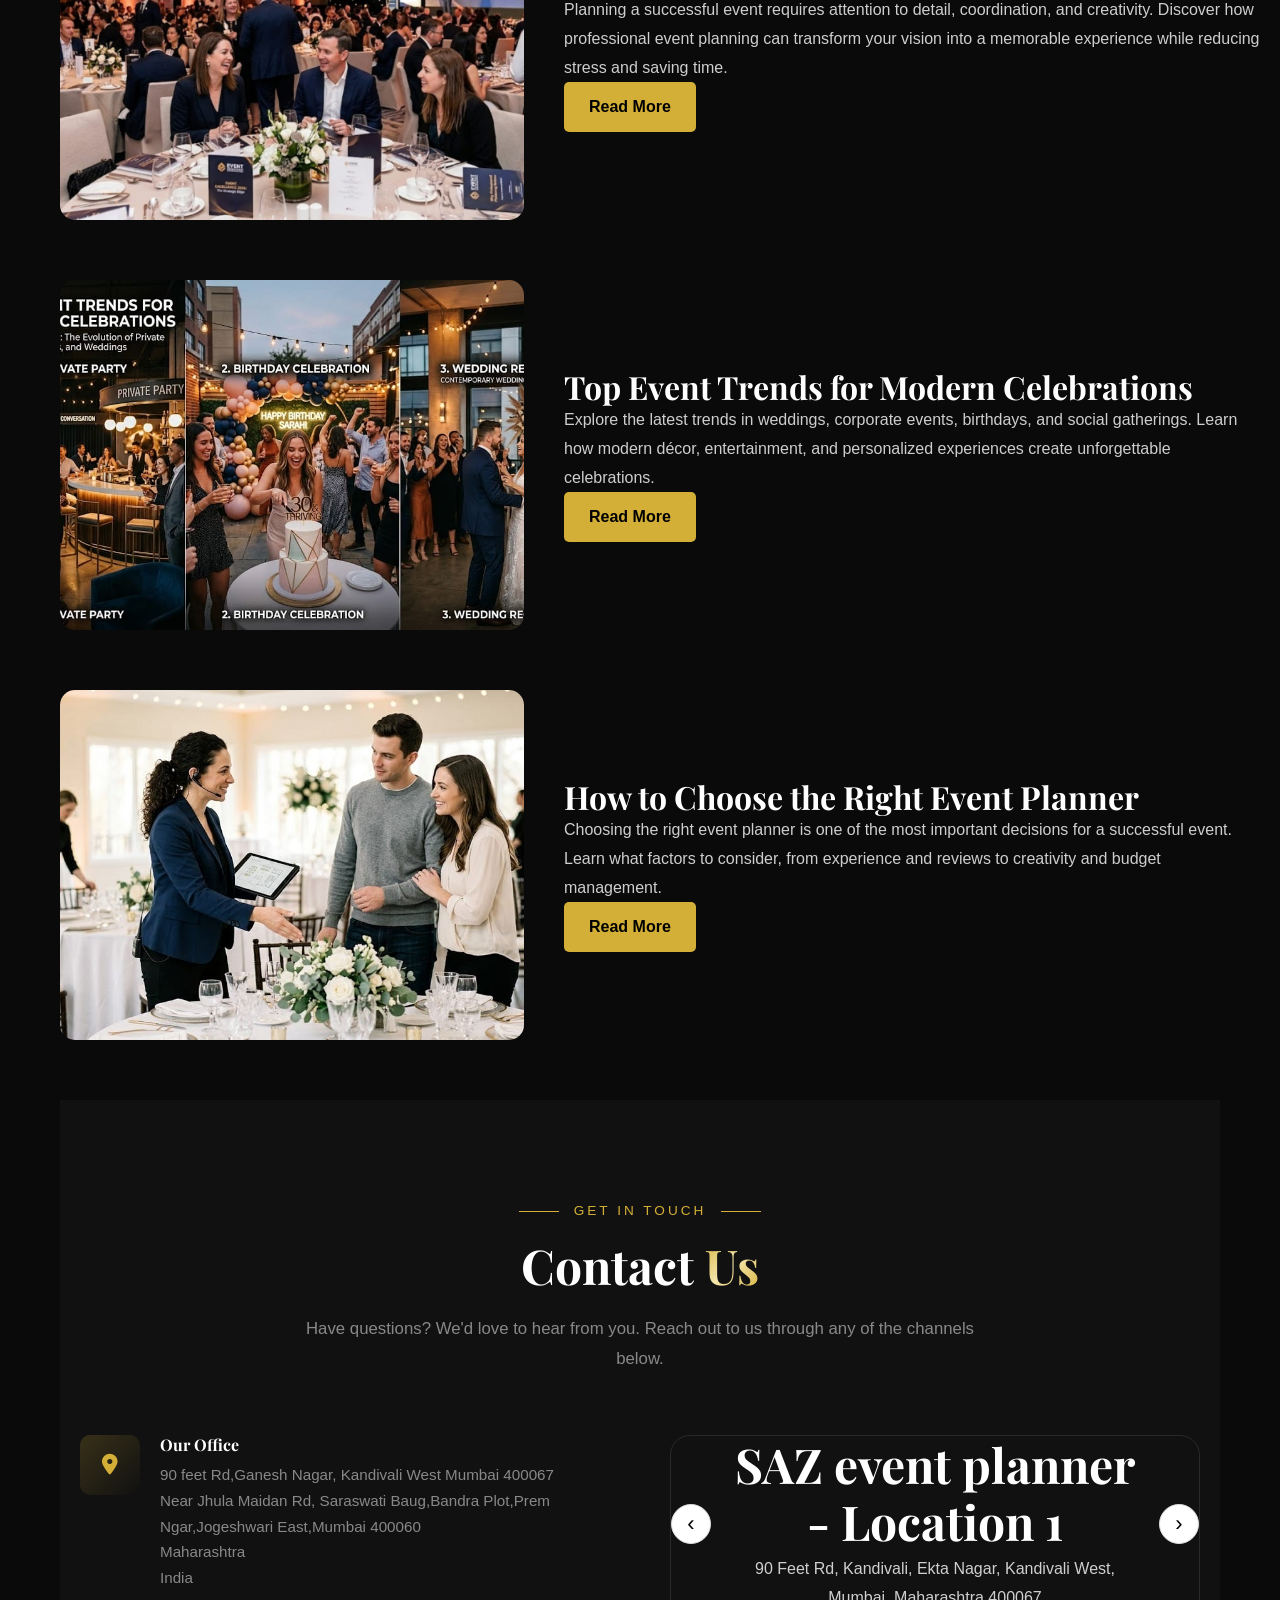
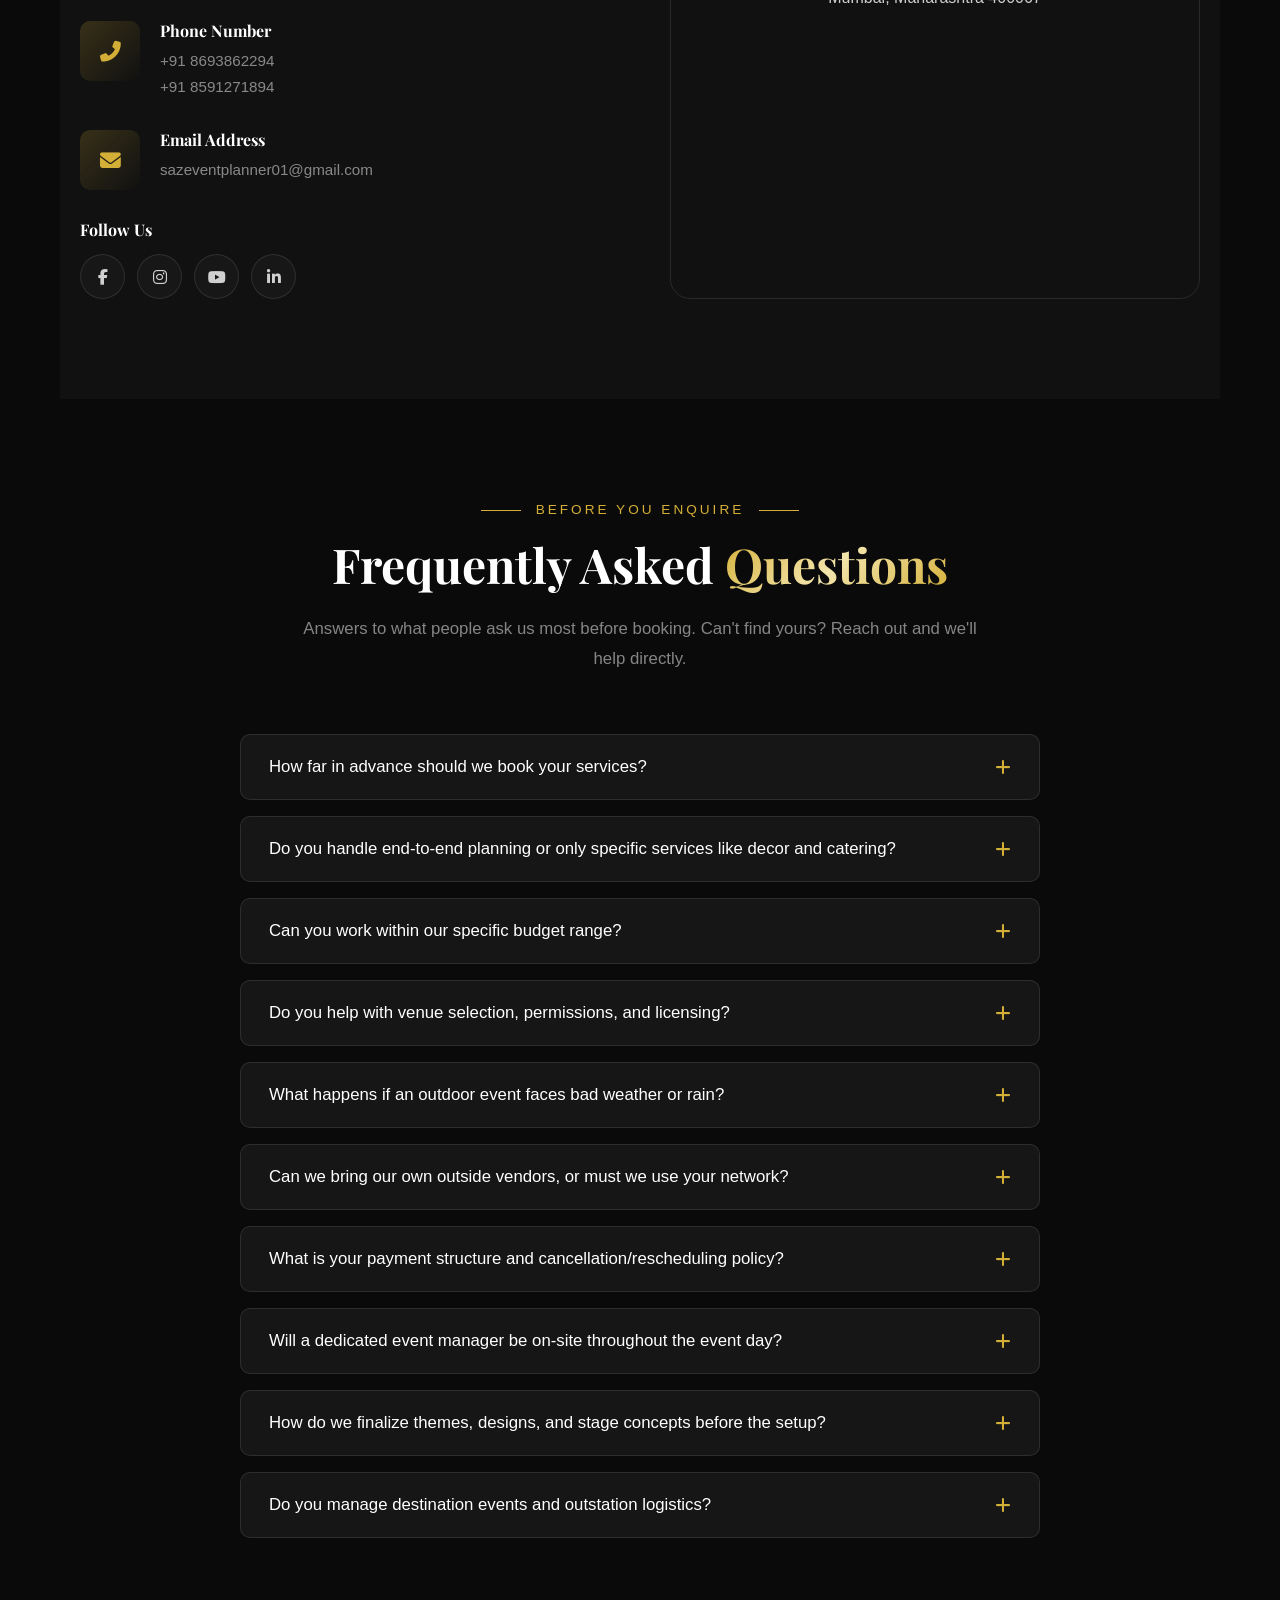
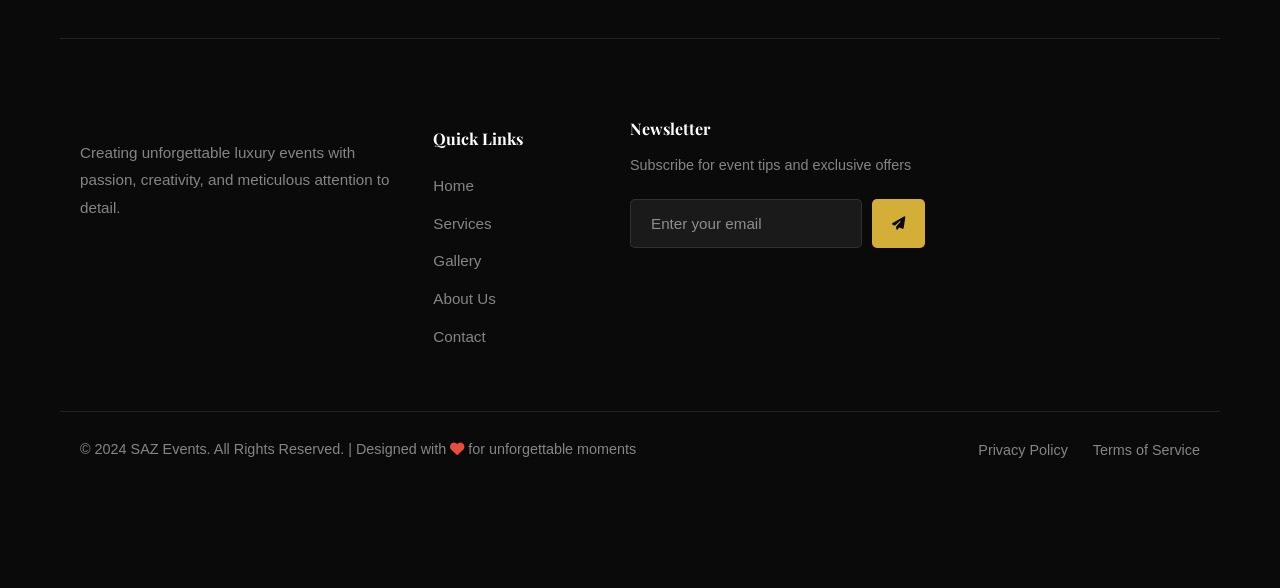
==== commit 708f6192: "Updated website" ====
--- a/index.html
+++ b/index.html
@@ -1806,7 +1806,122 @@
         </div>
     </section>
 
-
+    <!-- FAQ Section -->
+    <section class="faq" id="faq">
+        <div class="container">
+            <div class="section-header aos-init aos-animate" data-aos="fade-up">
+                <span class="section-subtitle">Before You Enquire</span>
+                <h2 class="section-title">Frequently Asked <span class="text-gradient">Questions</span></h2>
+                <p class="section-description">
+                    Answers to what people ask us most before booking. Can't find yours? Reach out and we'll help directly.
+                </p>
+            </div>
+
+            <div class="faq-container aos-init aos-animate" data-aos="fade-up">
+
+                <div class="faq-item">
+                    <button class="faq-question">
+                        <span>How far in advance should we book your services?</span>
+                        <i class="fas fa-plus faq-icon"></i>
+                    </button>
+                    <div class="faq-answer">
+                        <p>We recommend booking at least 4-6 weeks in advance for smaller gatherings, and 2-3 months ahead for weddings or large corporate events, to secure your preferred date, venue, and vendor availability.</p>
+                    </div>
+                </div>
+
+                <div class="faq-item">
+                    <button class="faq-question">
+                        <span>Do you handle end-to-end planning or only specific services like decor and catering?</span>
+                        <i class="fas fa-plus faq-icon"></i>
+                    </button>
+                    <div class="faq-answer">
+                        <p>Both. You can hire us for complete end-to-end planning — venue, decor, catering, entertainment, and logistics — or bring us in for specific services alone, such as just decor or just catering, depending on what you need.</p>
+                    </div>
+                </div>
+
+                <div class="faq-item">
+                    <button class="faq-question">
+                        <span>Can you work within our specific budget range?</span>
+                        <i class="fas fa-plus faq-icon"></i>
+                    </button>
+                    <div class="faq-answer">
+                        <p>Yes, every event we plan is designed around your budget. Share your range through our booking form and we'll recommend the right mix of vendors and services to make the most of it without compromising on quality.</p>
+                    </div>
+                </div>
+
+                <div class="faq-item">
+                    <button class="faq-question">
+                        <span>Do you help with venue selection, permissions, and licensing?</span>
+                        <i class="fas fa-plus faq-icon"></i>
+                    </button>
+                    <div class="faq-answer">
+                        <p>Yes. We assist in shortlisting and finalizing venues that suit your event, and guide you through the permissions and licensing — such as sound permits or fire safety clearances — required for your city and venue type.</p>
+                    </div>
+                </div>
+
+                <div class="faq-item">
+                    <button class="faq-question">
+                        <span>What happens if an outdoor event faces bad weather or rain?</span>
+                        <i class="fas fa-plus faq-icon"></i>
+                    </button>
+                    <div class="faq-answer">
+                        <p>We always build a contingency plan for outdoor events, including tent or canopy backups, indoor alternate spaces, and closer weather monitoring as the date approaches, so your event can proceed smoothly even if conditions change.</p>
+                    </div>
+                </div>
+
+                <div class="faq-item">
+                    <button class="faq-question">
+                        <span>Can we bring our own outside vendors, or must we use your network?</span>
+                        <i class="fas fa-plus faq-icon"></i>
+                    </button>
+                    <div class="faq-answer">
+                        <p>You're welcome to bring your own vendors — we'll coordinate with them directly on your behalf. You can also choose from our trusted vendor network, or mix both. Whatever works best for you.</p>
+                    </div>
+                </div>
+
+                <div class="faq-item">
+                    <button class="faq-question">
+                        <span>What is your payment structure and cancellation/rescheduling policy?</span>
+                        <i class="fas fa-plus faq-icon"></i>
+                    </button>
+                    <div class="faq-answer">
+                        <p>We typically work on a milestone-based payment structure — an advance to confirm your booking, followed by scheduled payments as planning progresses. Cancellation and rescheduling terms depend on how close to the event date the request is made; our team will share the exact policy when you book.</p>
+                    </div>
+                </div>
+
+                <div class="faq-item">
+                    <button class="faq-question">
+                        <span>Will a dedicated event manager be on-site throughout the event day?</span>
+                        <i class="fas fa-plus faq-icon"></i>
+                    </button>
+                    <div class="faq-answer">
+                        <p>Yes. A dedicated event manager and support team stay on-site for the entire duration of your event, overseeing setup, vendor coordination, and troubleshooting, so you can enjoy the day stress-free.</p>
+                    </div>
+                </div>
+
+                <div class="faq-item">
+                    <button class="faq-question">
+                        <span>How do we finalize themes, designs, and stage concepts before the setup?</span>
+                        <i class="fas fa-plus faq-icon"></i>
+                    </button>
+                    <div class="faq-answer">
+                        <p>We begin with a discovery conversation to understand your vision, then share mood boards, design concepts, and stage layouts for your review. These are refined based on your feedback until the theme is fully finalized before any setup begins.</p>
+                    </div>
+                </div>
+
+                <div class="faq-item">
+                    <button class="faq-question">
+                        <span>Do you manage destination events and outstation logistics?</span>
+                        <i class="fas fa-plus faq-icon"></i>
+                    </button>
+                    <div class="faq-answer">
+                        <p>Yes, we plan destination events and handle outstation logistics, including vendor travel, accommodation coordination, and on-ground setup, so distance is never a barrier to the event you envision.</p>
+                    </div>
+                </div>
+
+            </div>
+        </div>
+    </section>
 
     <!-- Footer -->
     <footer class="footer">
--- a/style.css
+++ b/style.css
@@ -2639,3 +2639,75 @@
 body {
     overflow-x: hidden;
 }
+
+/* ============================================
+   FAQ Section
+   ============================================ */
+.faq {
+    background: var(--bg-primary);
+}
+
+.faq-container {
+    max-width: 800px;
+    margin: 0 auto;
+    display: flex;
+    flex-direction: column;
+    gap: 16px;
+}
+
+.faq-item {
+    background: var(--bg-card);
+    border: 1px solid var(--glass-border);
+    border-radius: var(--radius-md);
+    overflow: hidden;
+    transition: var(--transition-fast);
+}
+
+.faq-item.active {
+    border-color: var(--gold-primary);
+}
+
+.faq-question {
+    width: 100%;
+    display: flex;
+    align-items: center;
+    justify-content: space-between;
+    gap: 20px;
+    padding: 22px 28px;
+    background: transparent;
+    border: none;
+    cursor: pointer;
+    text-align: left;
+    font-family: var(--font-secondary);
+    font-size: 1.05rem;
+    font-weight: 500;
+    color: var(--text-primary);
+}
+
+.faq-icon {
+    flex-shrink: 0;
+    color: var(--gold-primary);
+    transition: transform 0.3s ease;
+}
+
+.faq-item.active .faq-icon {
+    transform: rotate(45deg);
+}
+
+.faq-answer {
+    max-height: 0;
+    overflow: hidden;
+    transition: max-height 0.35s ease, padding 0.35s ease;
+    padding: 0 28px;
+}
+
+.faq-item.active .faq-answer {
+    max-height: 500px;
+    padding: 0 28px 24px;
+}
+
+.faq-answer p {
+    color: var(--text-muted);
+    line-height: 1.7;
+    font-size: 0.95rem;
+}
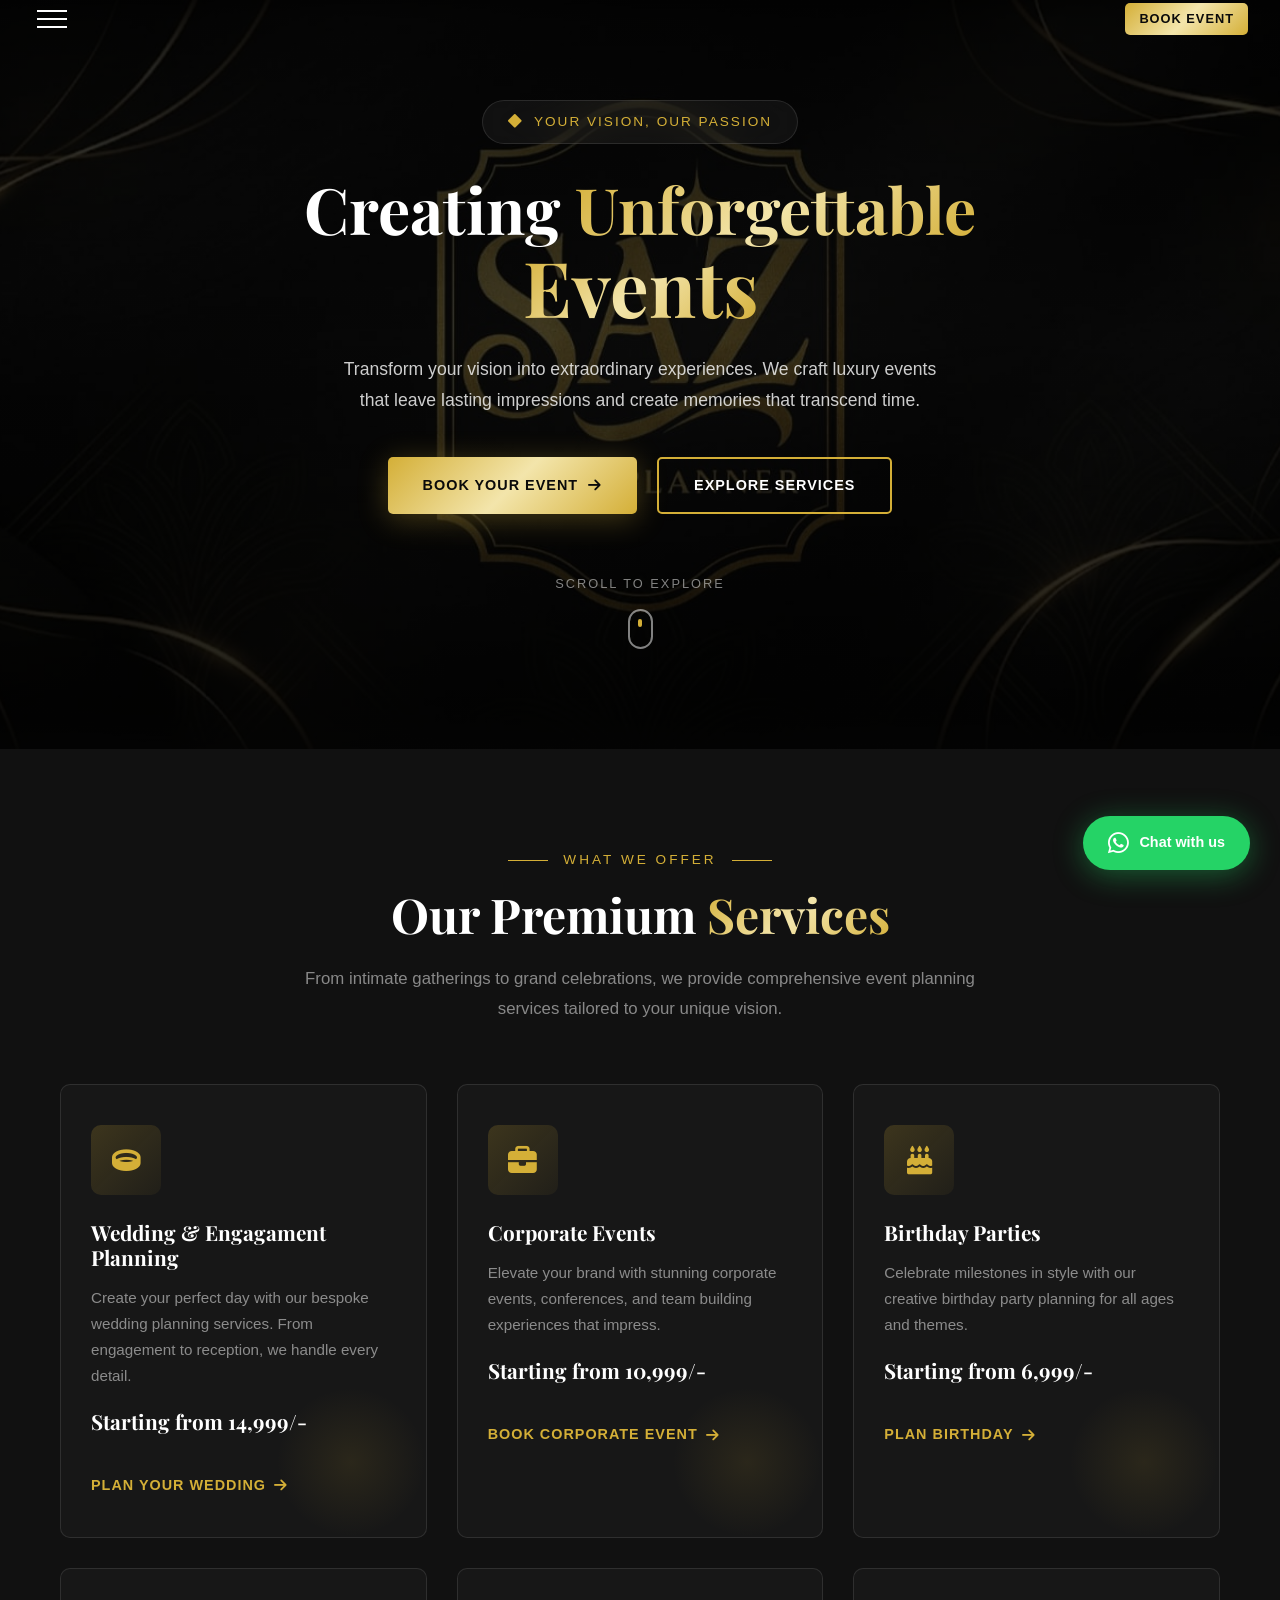
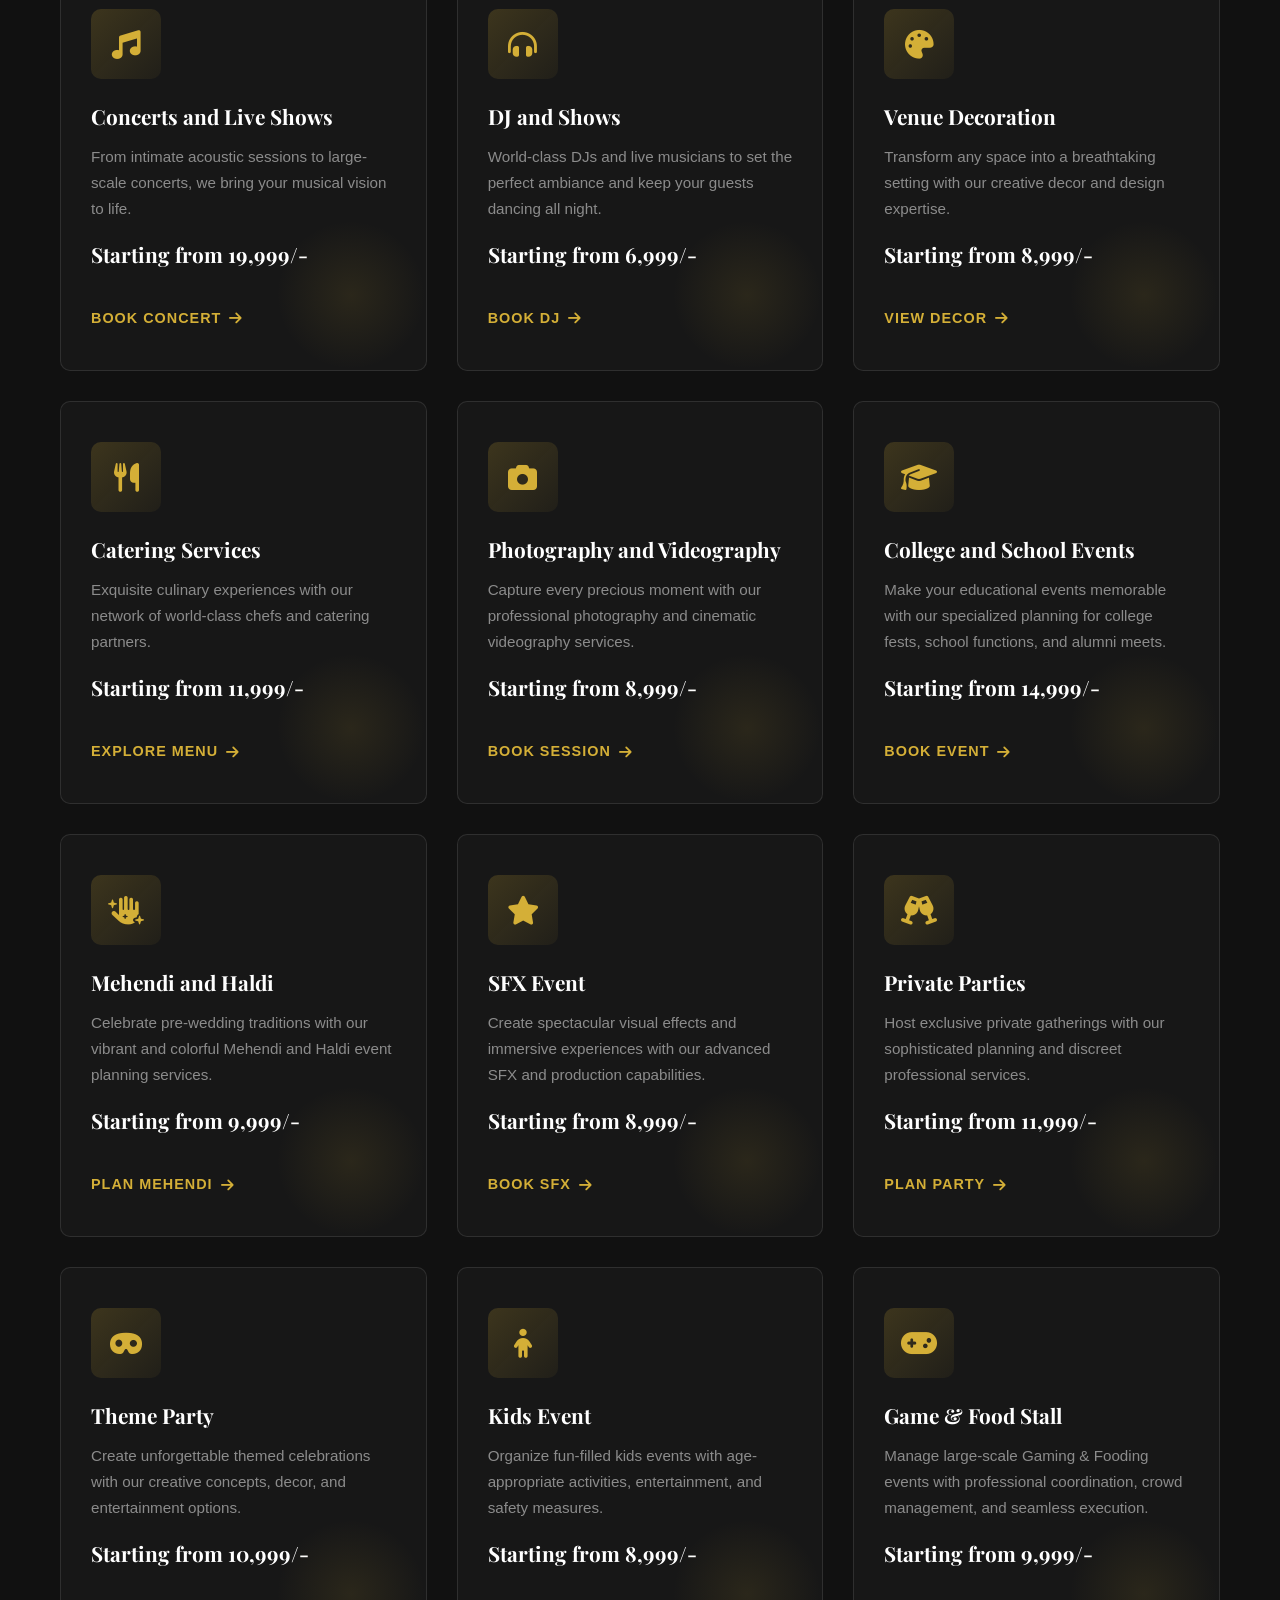
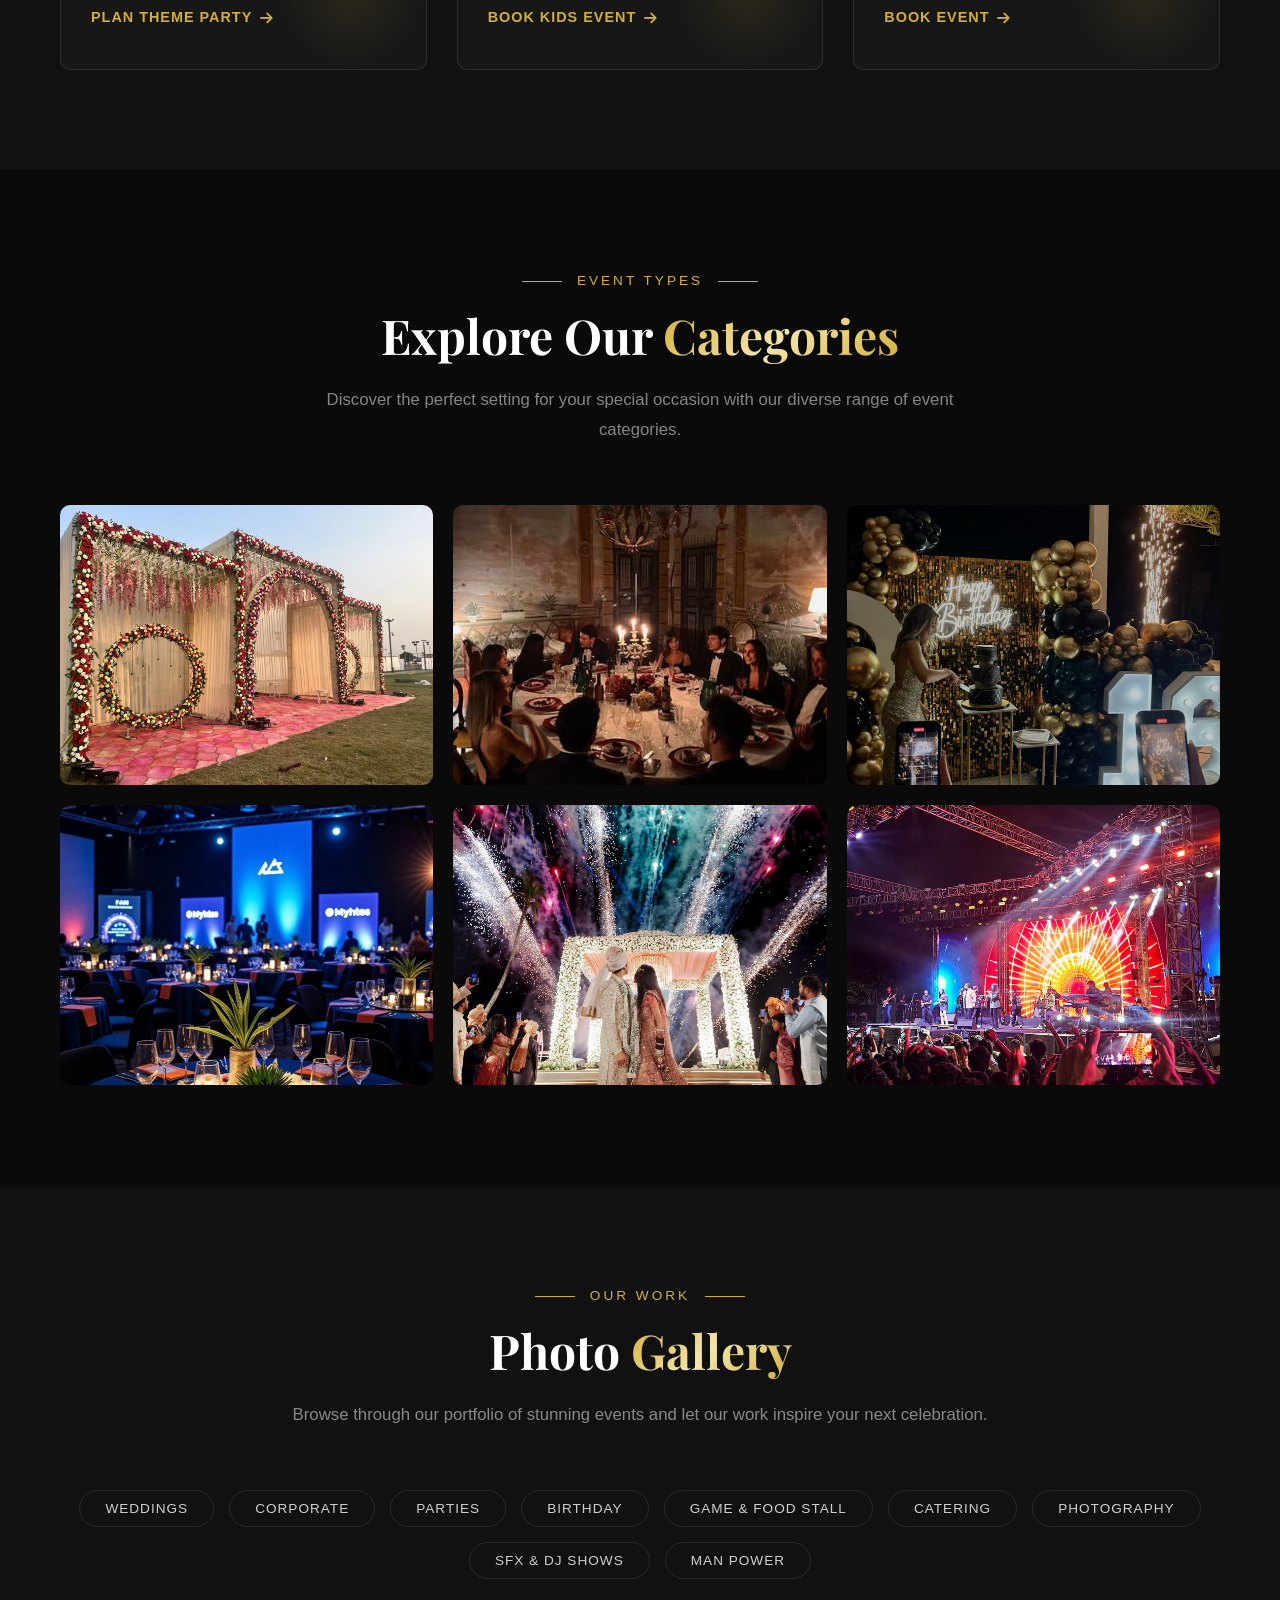
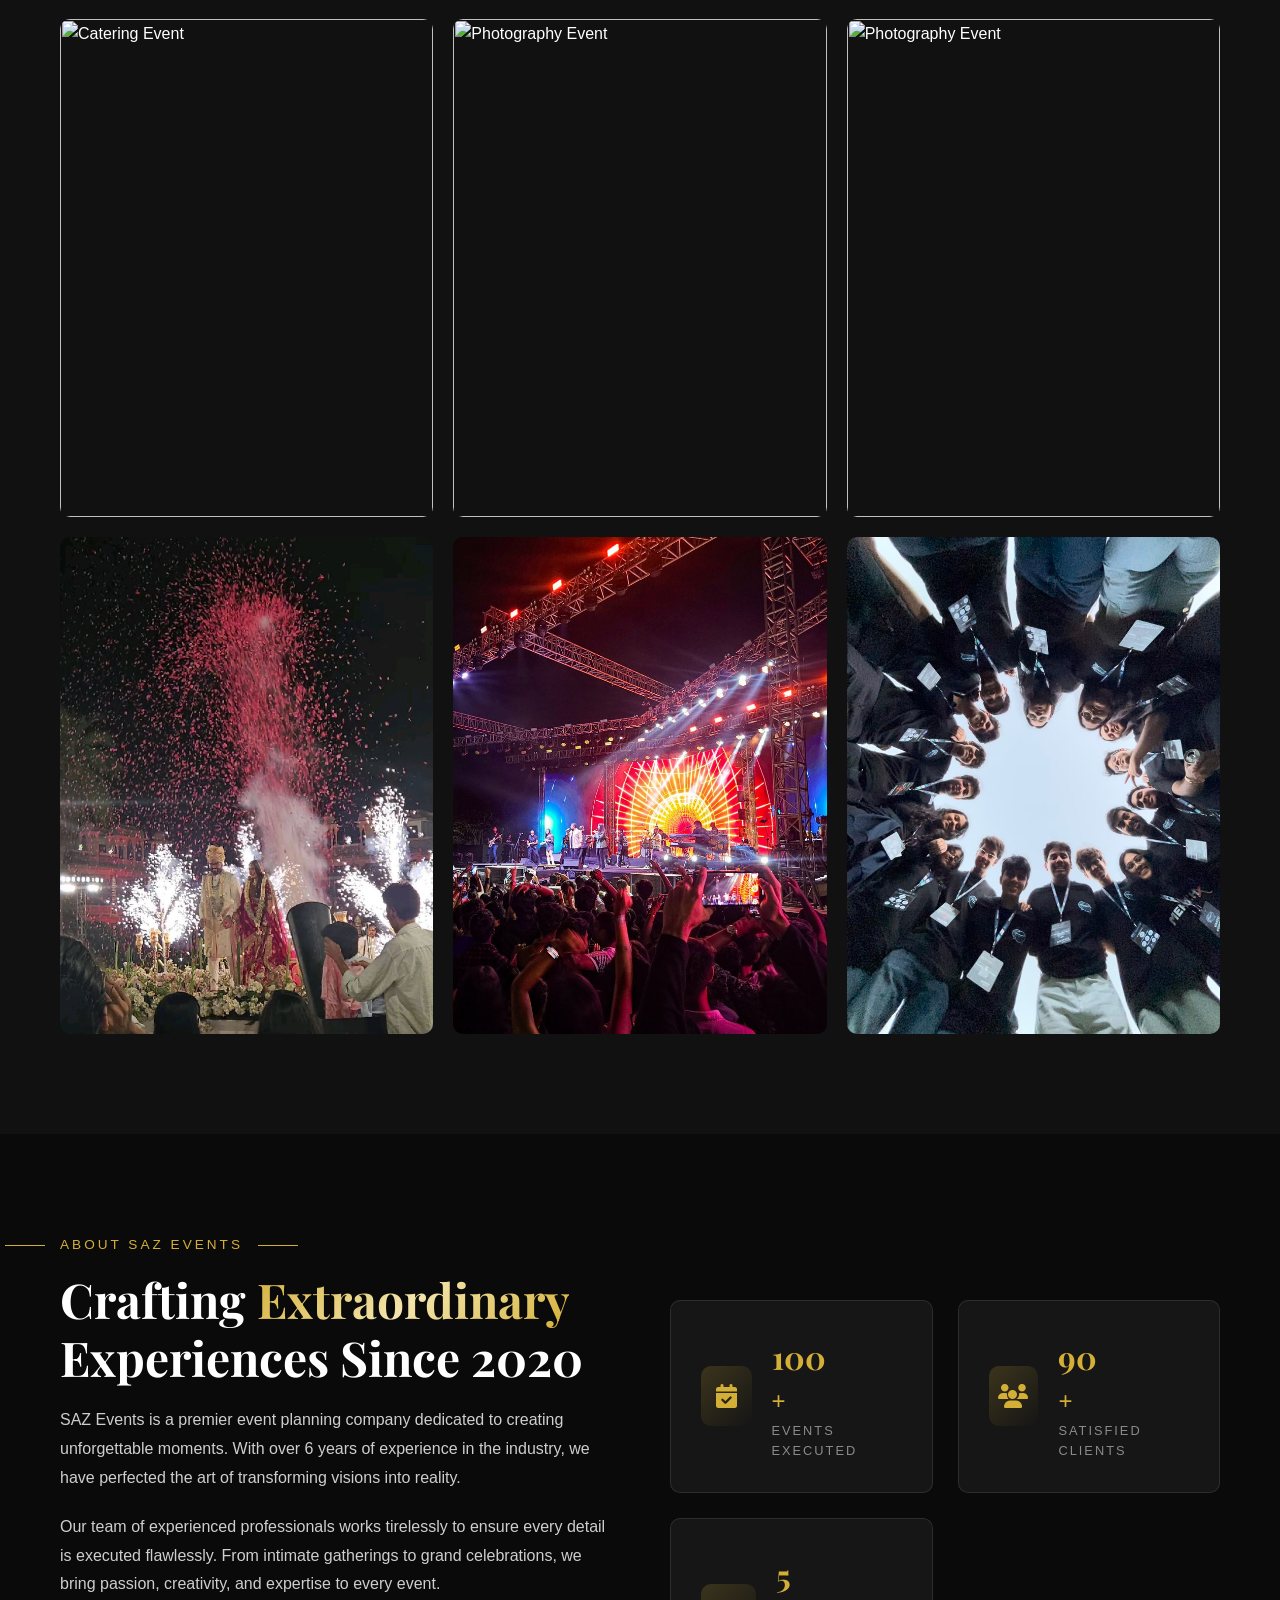
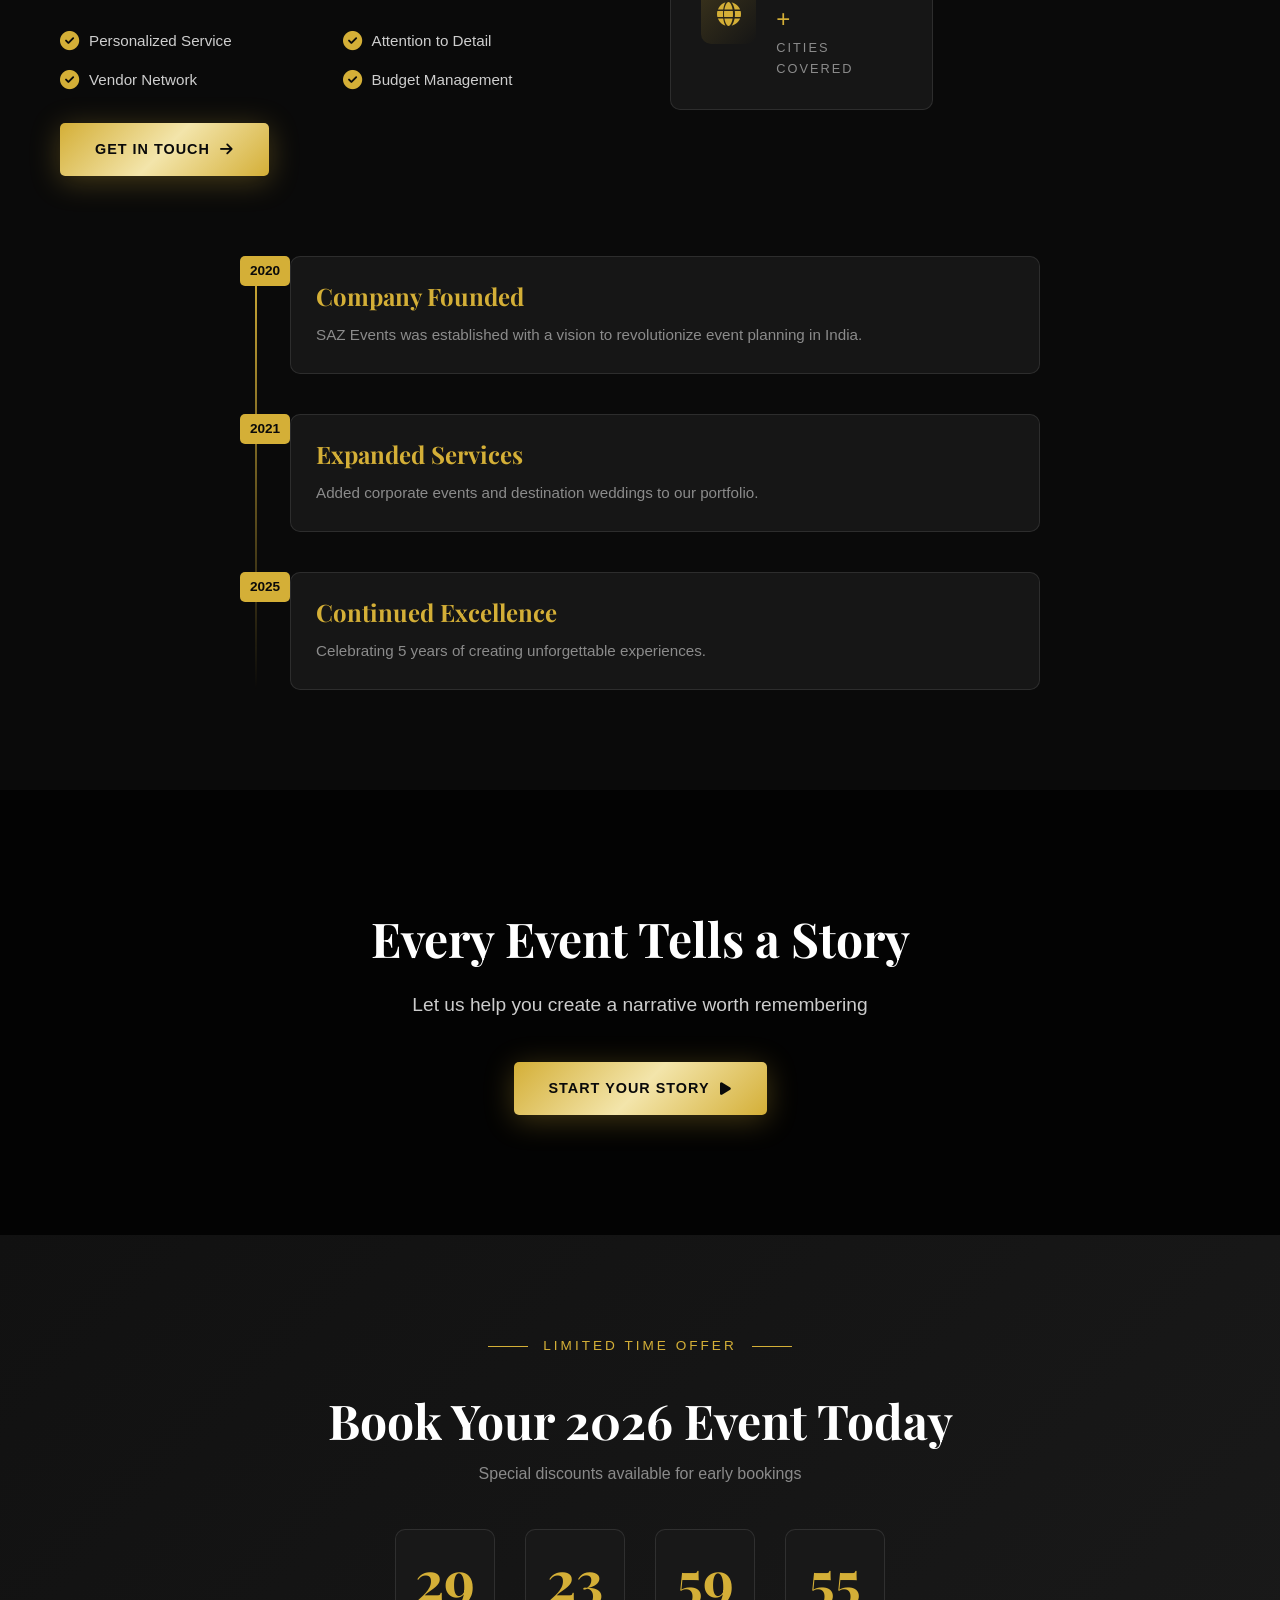
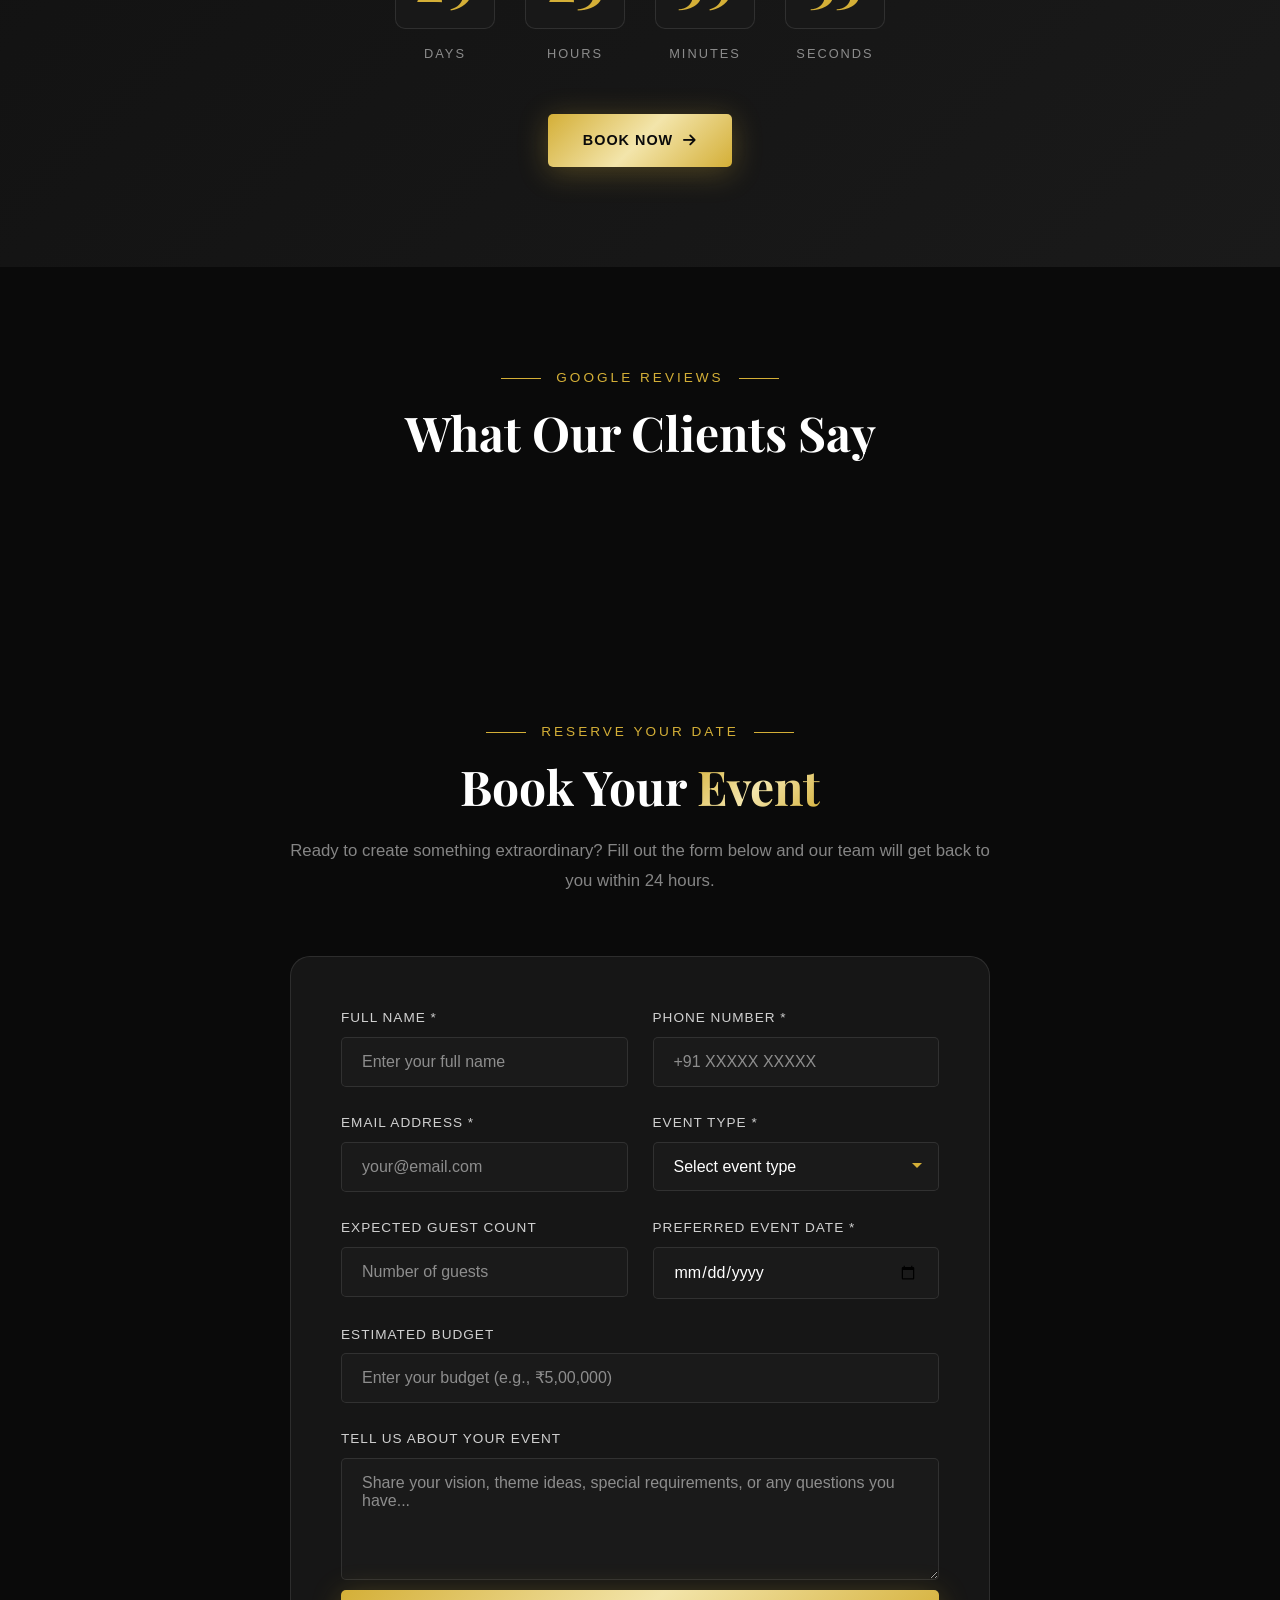
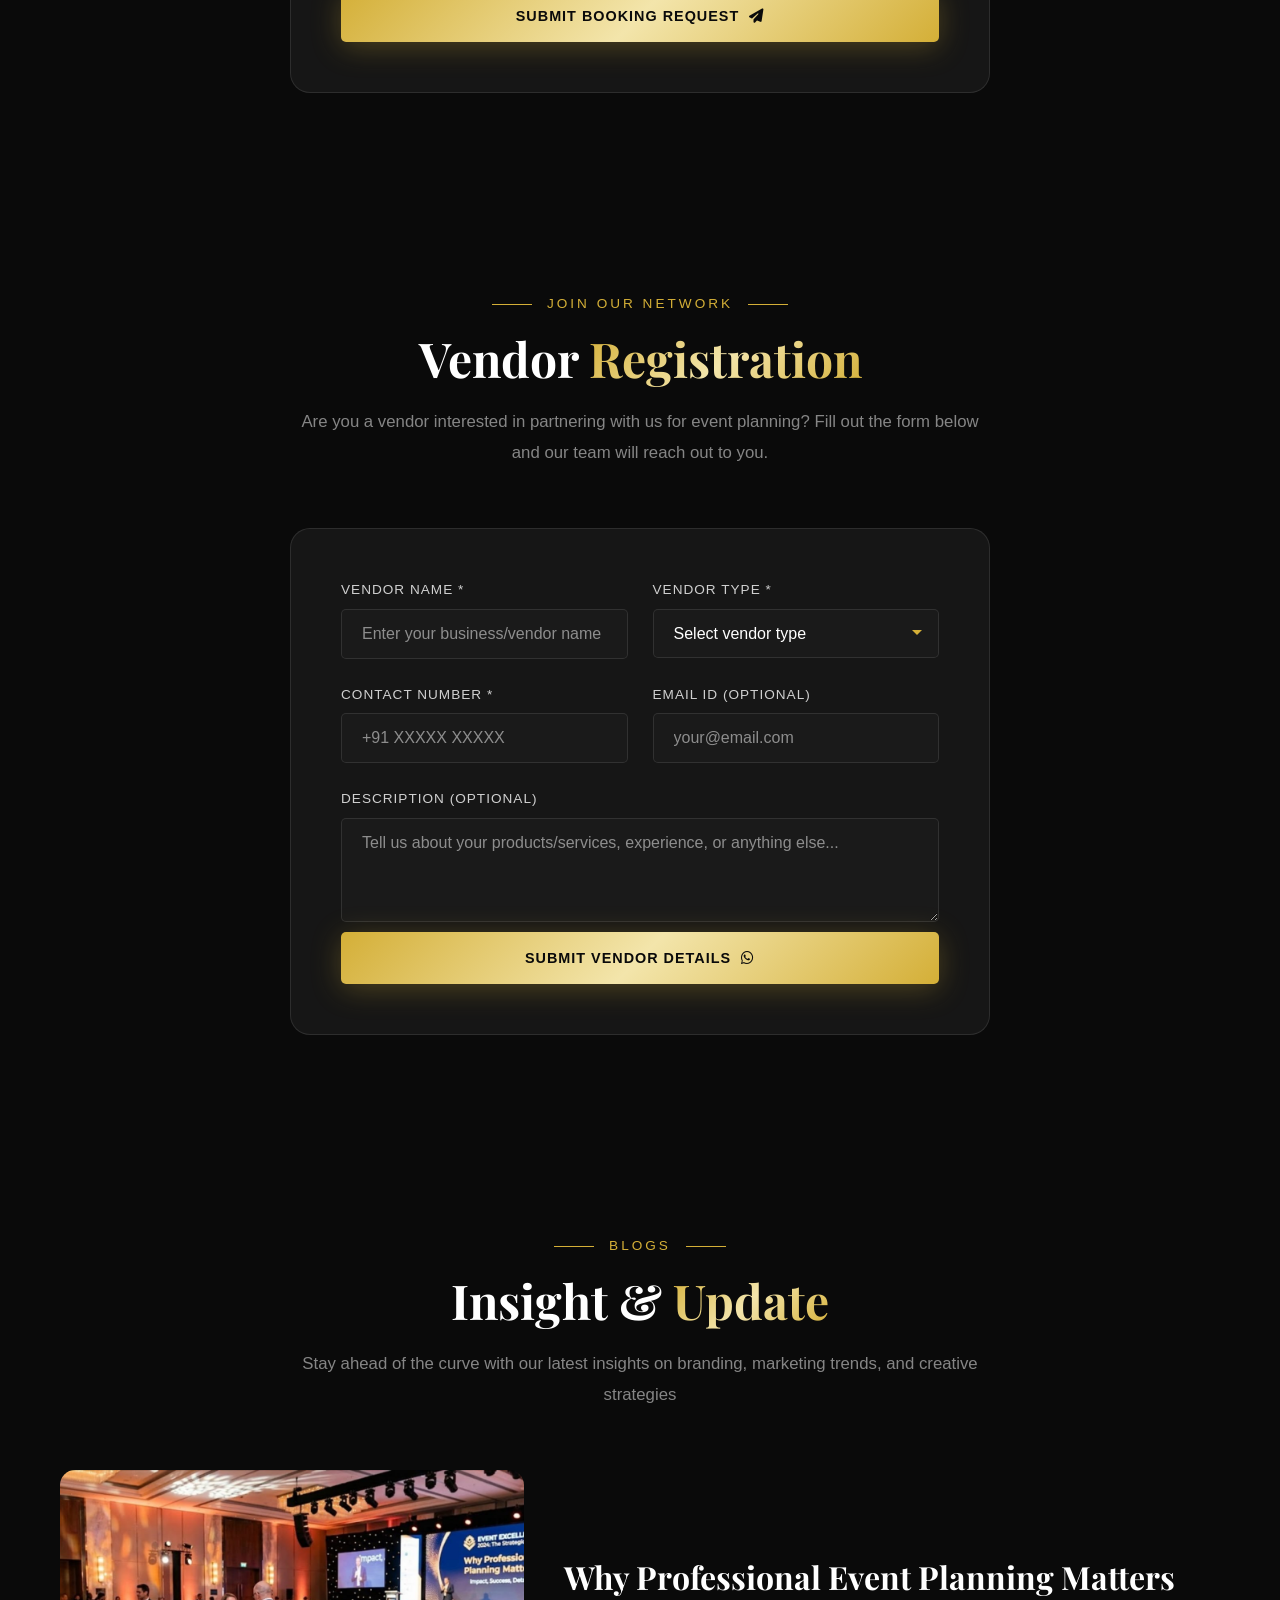
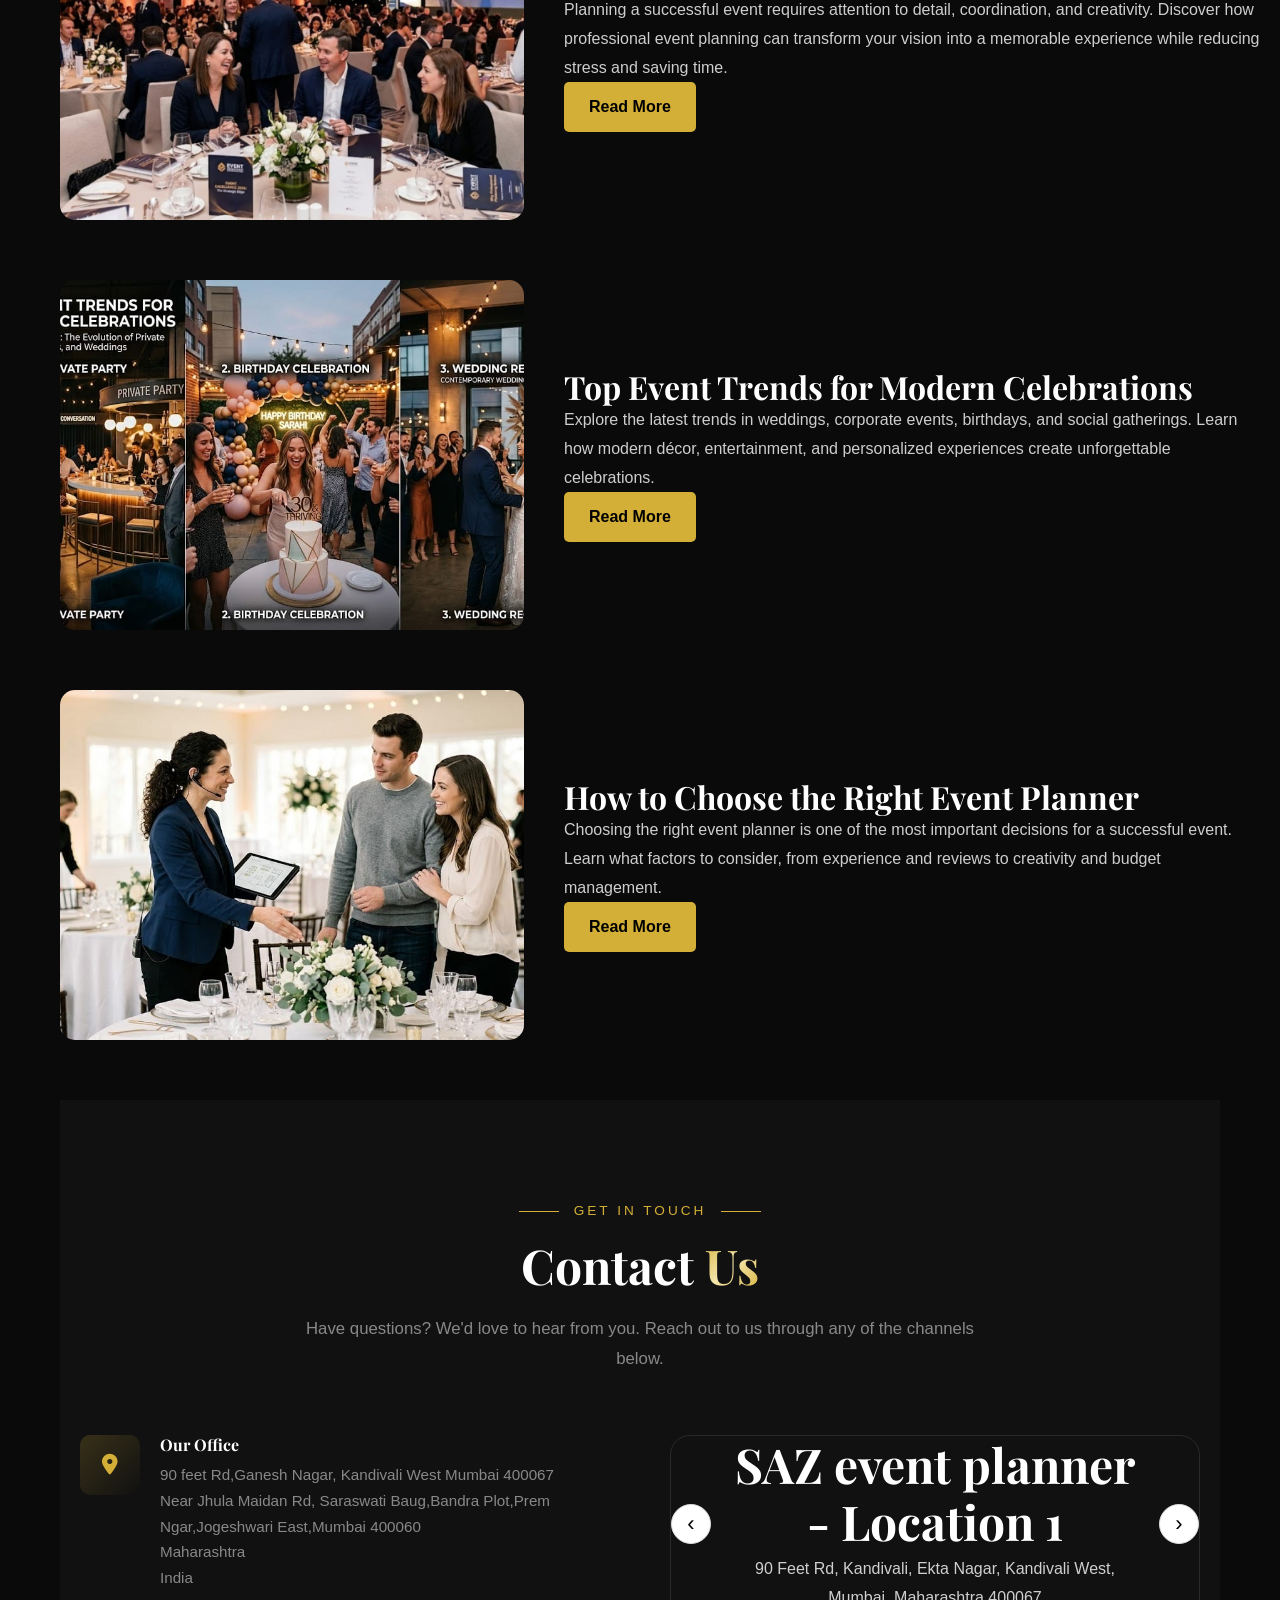
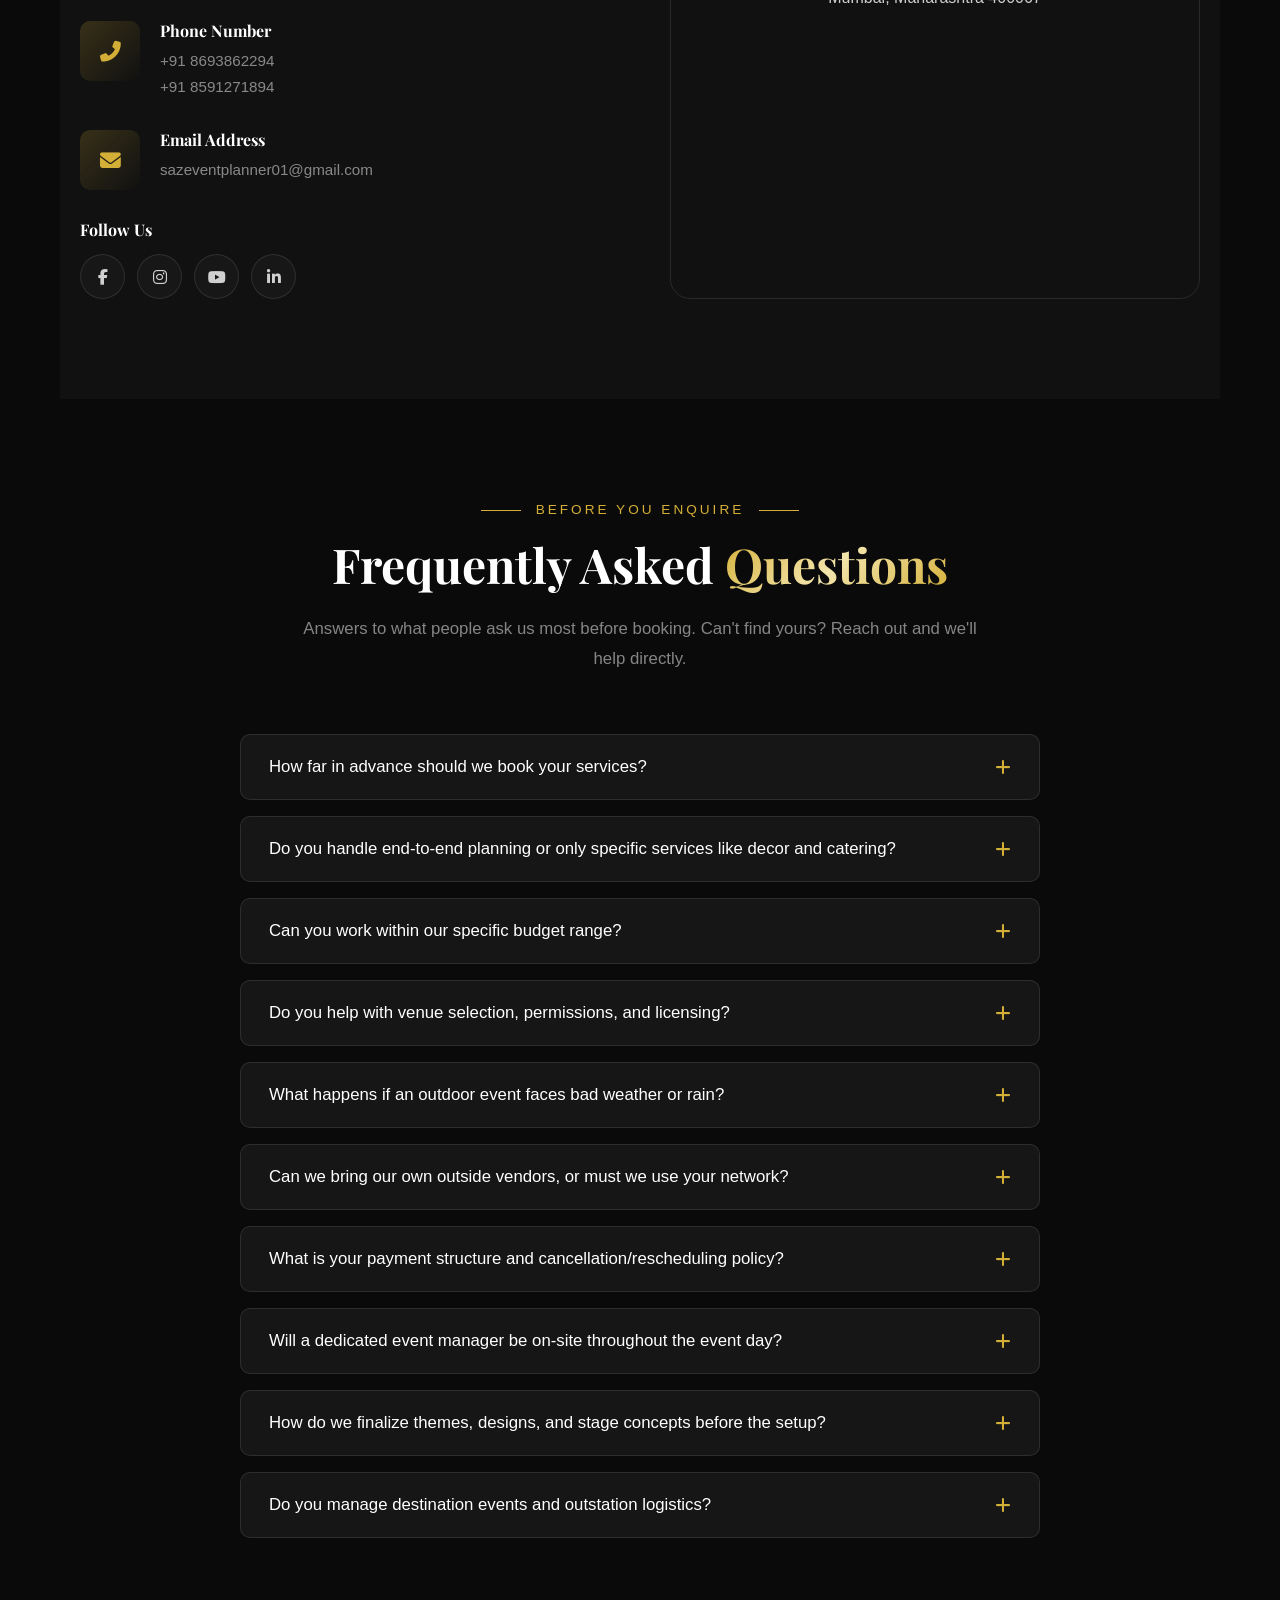
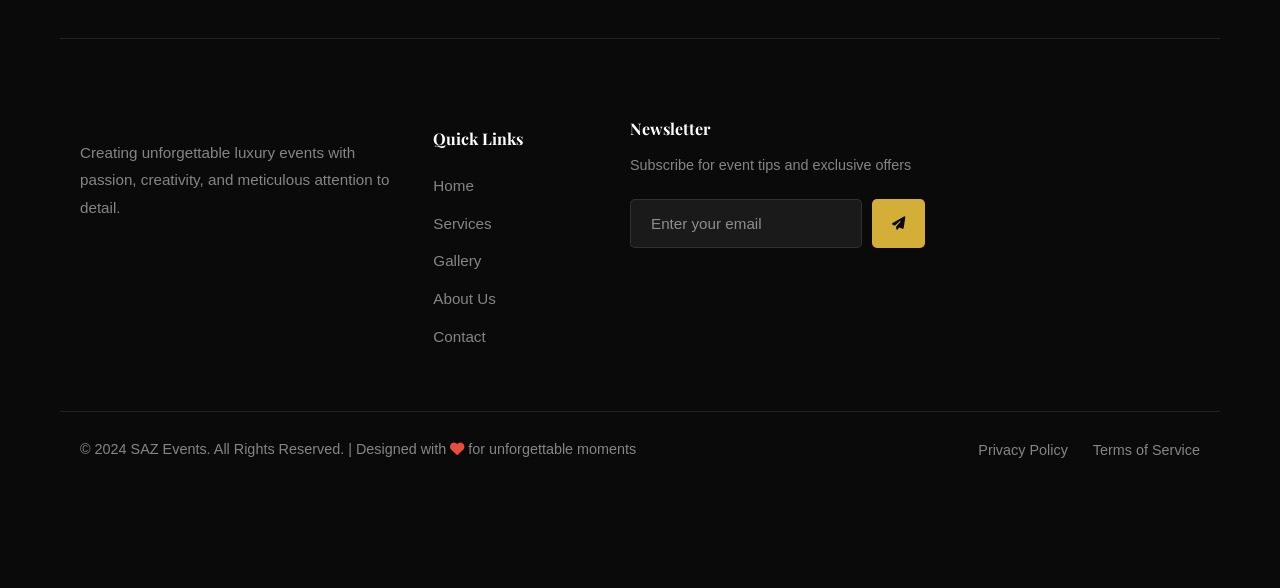
==== commit 8823ea7f: "Updated website" ====
--- a/index.html
+++ b/index.html
@@ -117,6 +117,7 @@
             <li style="--delay: 0.8s"><a href="#vendor-register" class="nav-link">Vendors Reg</a></li>
             <li style="--delay: 0.9s"><a href="#Blog" class="nav-link">Blog</a></li>
             <li style="--delay: 0.10s"><a href="#contact" class="nav-link">Contact</a></li> 
+            <li style="--delay: 0.11s"><a href="#faq" class="nav-link">FAQ</a></li>
         </ul>
         <div class="dashboard-footer">
             <a href="#booking" class="nav-cta mobile-cta">Book Event</a>
@@ -585,6 +586,7 @@
                 <button class="filter-btn" data-filter="Catering">Catering</button>
                 <button class="filter-btn" data-filter="Photography">Photography</button>
                 <button class="filter-btn" data-filter="SFX & DJ SHOWS">SFX & DJ SHOWS</button>
+                <button class="filter-btn" data-filter="Man Power">Man Power</button>
             </div>
         
             
@@ -1173,6 +1175,54 @@
 
 <div class="gallery-item aos-init aos-animate" data-category="SFX & DJ SHOWS" data-aos="fade-in" data-aos-delay="800" style="display: block; animation: 0.5s ease 0s 1 normal forwards running fadeIn;">
     <img src="assets/SFX & DJ Shows/sfx dj (13).jpeg" alt="SFX and DJ SHOW" loading="lazy">
+    <button class="gallery-view">
+        <i class="fas fa-search-plus"></i>
+    </button>
+</div>
+
+<!-- Gallery Grid For Man Power -->
+ <div class="gallery-item aos-init aos-animate" data-category="Man Power" data-aos="fade-in" data-aos-delay="800" style="display: block; animation: 0.5s ease 0s 1 normal forwards running fadeIn;">
+    <img src="assets/man power/man power (1).jpeg" alt="Man Power" loading="lazy">
+    <button class="gallery-view">
+        <i class="fas fa-search-plus"></i>
+    </button>
+</div>
+
+<!-- Gallery Grid For Man Power -->
+ <div class="gallery-item aos-init aos-animate" data-category="Man Power" data-aos="fade-in" data-aos-delay="800" style="display: block; animation: 0.5s ease 0s 1 normal forwards running fadeIn;">
+    <img src="assets/man power/man power (2).jpeg" alt="Man Power" loading="lazy">
+    <button class="gallery-view">
+        <i class="fas fa-search-plus"></i>
+    </button>
+</div>
+
+<!-- Gallery Grid For Man Power -->
+ <div class="gallery-item aos-init aos-animate" data-category="Man Power" data-aos="fade-in" data-aos-delay="800" style="display: block; animation: 0.5s ease 0s 1 normal forwards running fadeIn;">
+    <img src="assets/man power/man power (3).jpeg" alt="Man Power" loading="lazy">
+    <button class="gallery-view">
+        <i class="fas fa-search-plus"></i>
+    </button>
+</div>
+
+<!-- Gallery Grid For Man Power -->
+ <div class="gallery-item aos-init aos-animate" data-category="Man Power" data-aos="fade-in" data-aos-delay="800" style="display: block; animation: 0.5s ease 0s 1 normal forwards running fadeIn;">
+    <img src="assets/man power/man power (4).jpeg" alt="Man Power" loading="lazy">
+    <button class="gallery-view">
+        <i class="fas fa-search-plus"></i>
+    </button>
+</div>
+
+<!-- Gallery Grid For Man Power -->
+ <div class="gallery-item aos-init aos-animate" data-category="Man Power" data-aos="fade-in" data-aos-delay="800" style="display: block; animation: 0.5s ease 0s 1 normal forwards running fadeIn;">
+    <img src="assets/man power/man power (5).jpeg" alt="Man Power" loading="lazy">
+    <button class="gallery-view">
+        <i class="fas fa-search-plus"></i>
+    </button>
+</div>
+
+<!-- Gallery Grid For Man Power -->
+ <div class="gallery-item aos-init aos-animate" data-category="Man Power" data-aos="fade-in" data-aos-delay="800" style="display: block; animation: 0.5s ease 0s 1 normal forwards running fadeIn;">
+    <img src="assets/man power/man power (6).jpeg" alt="Man Power" loading="lazy">
     <button class="gallery-view">
         <i class="fas fa-search-plus"></i>
     </button>
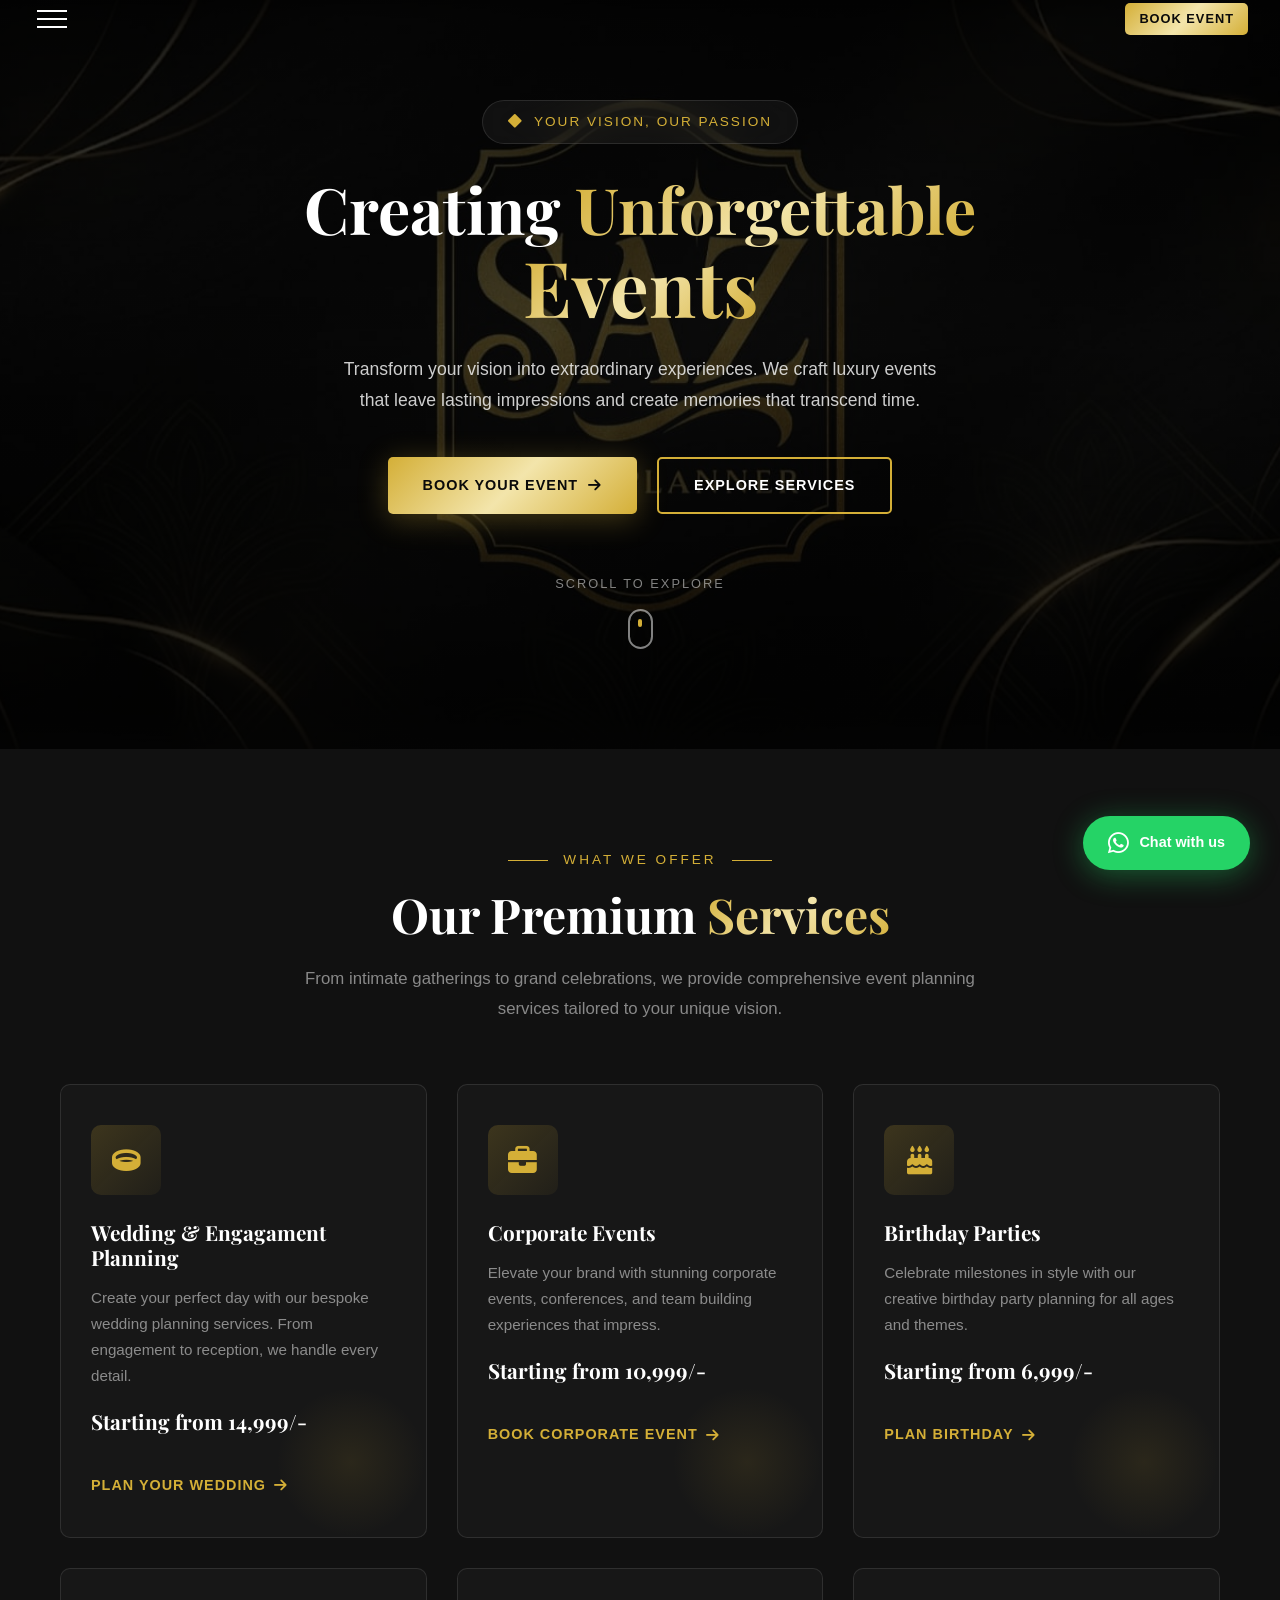
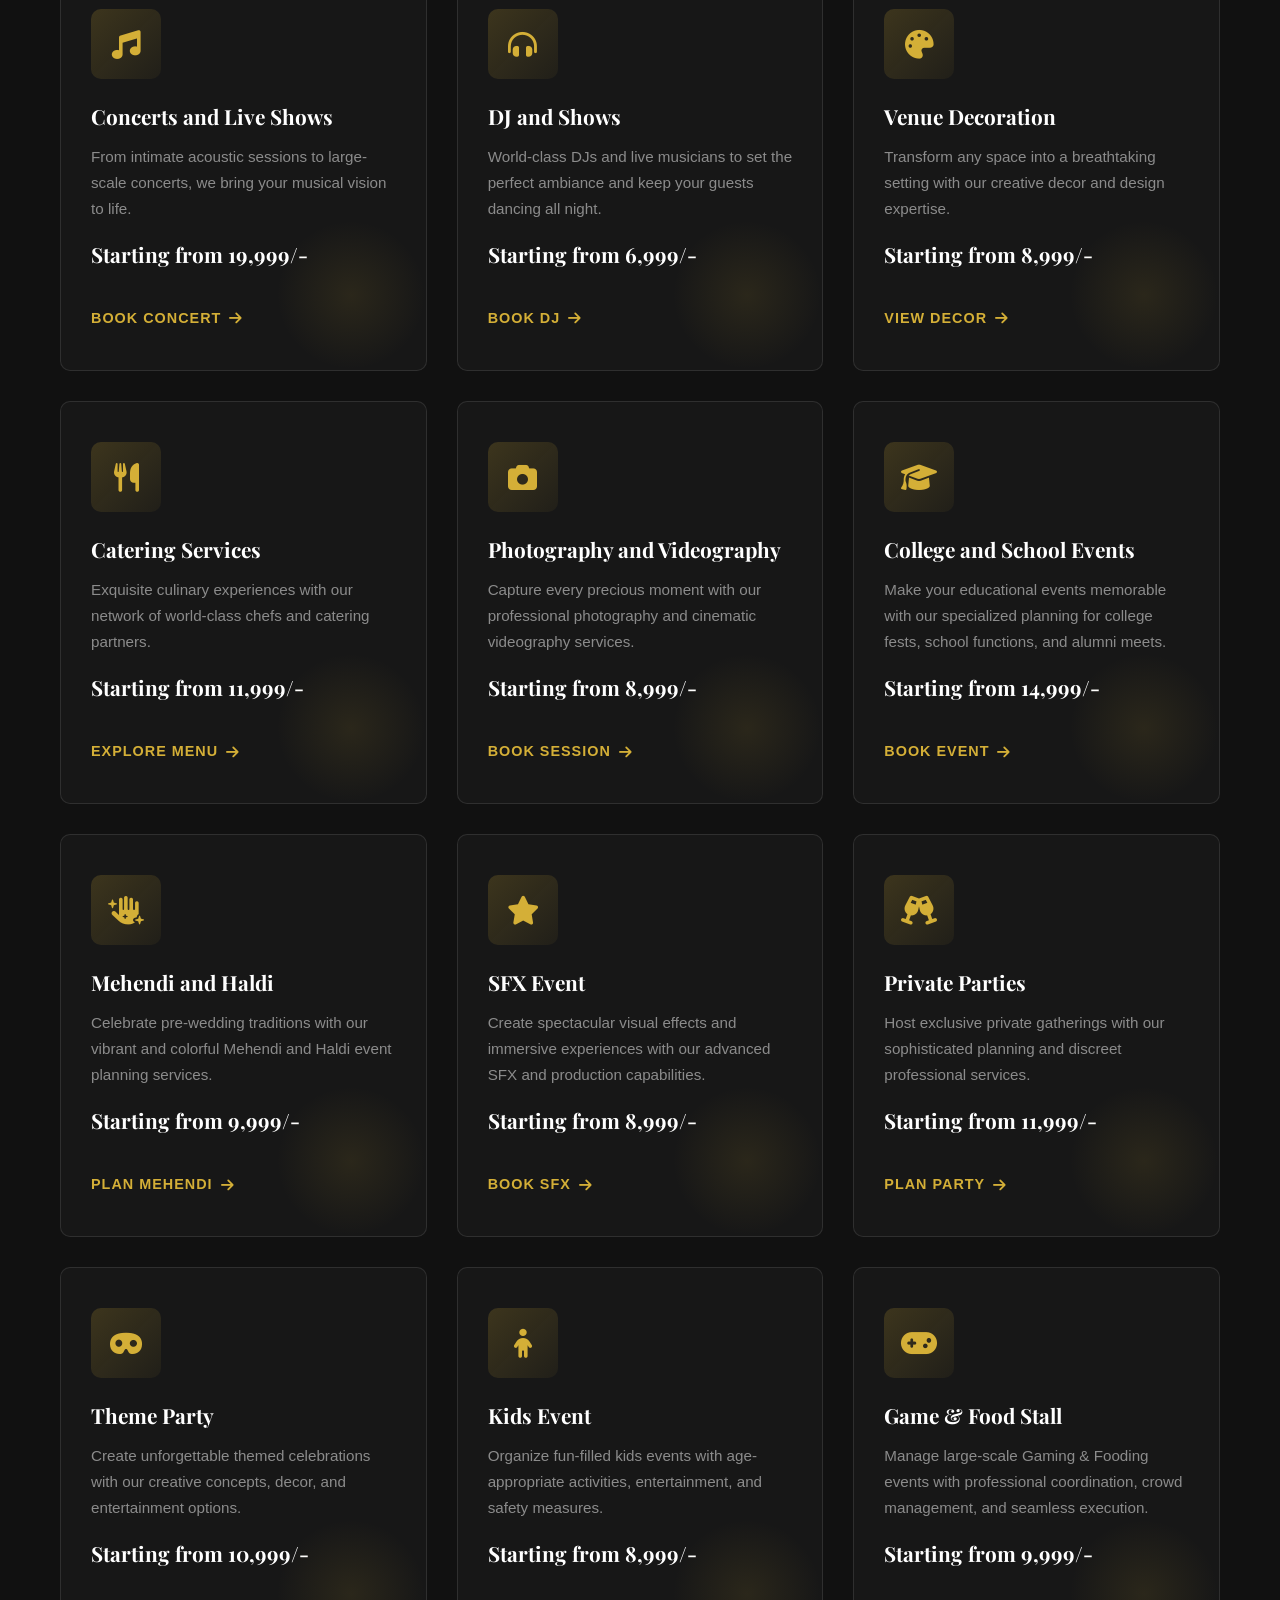
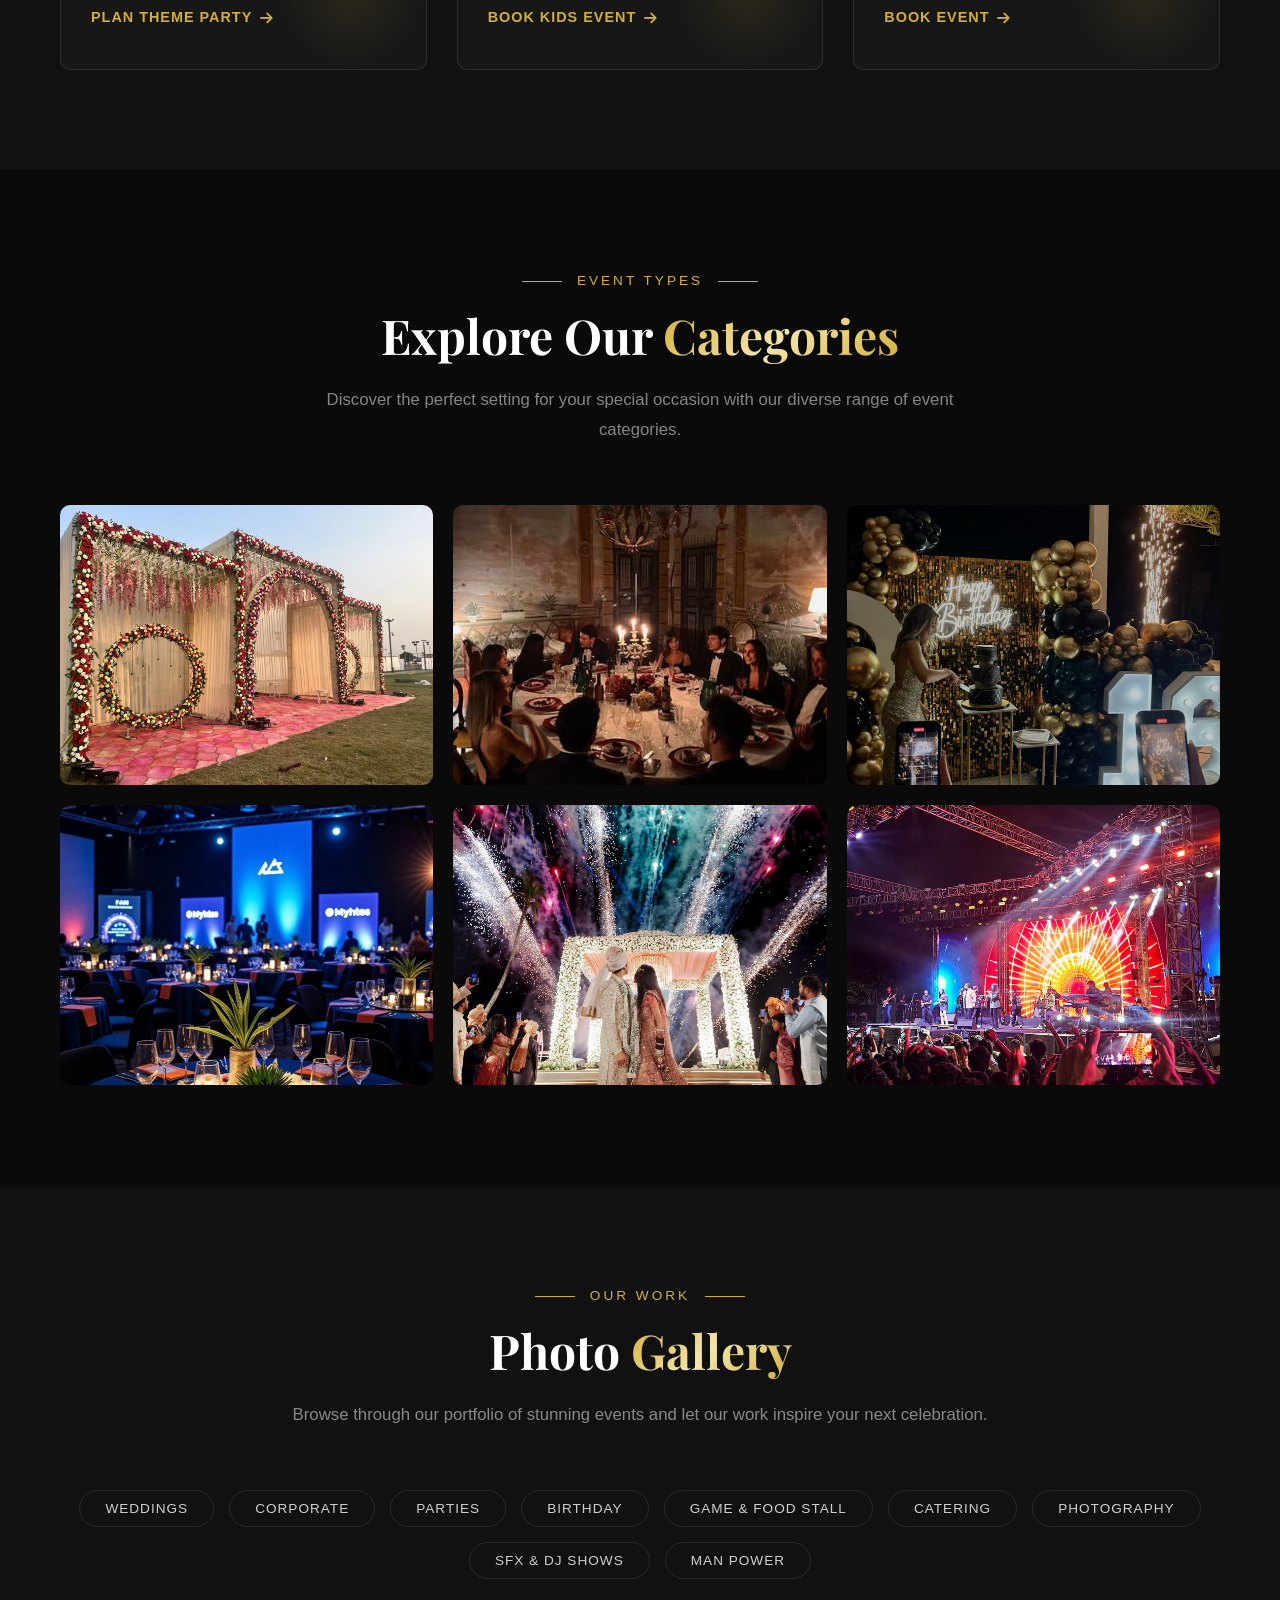
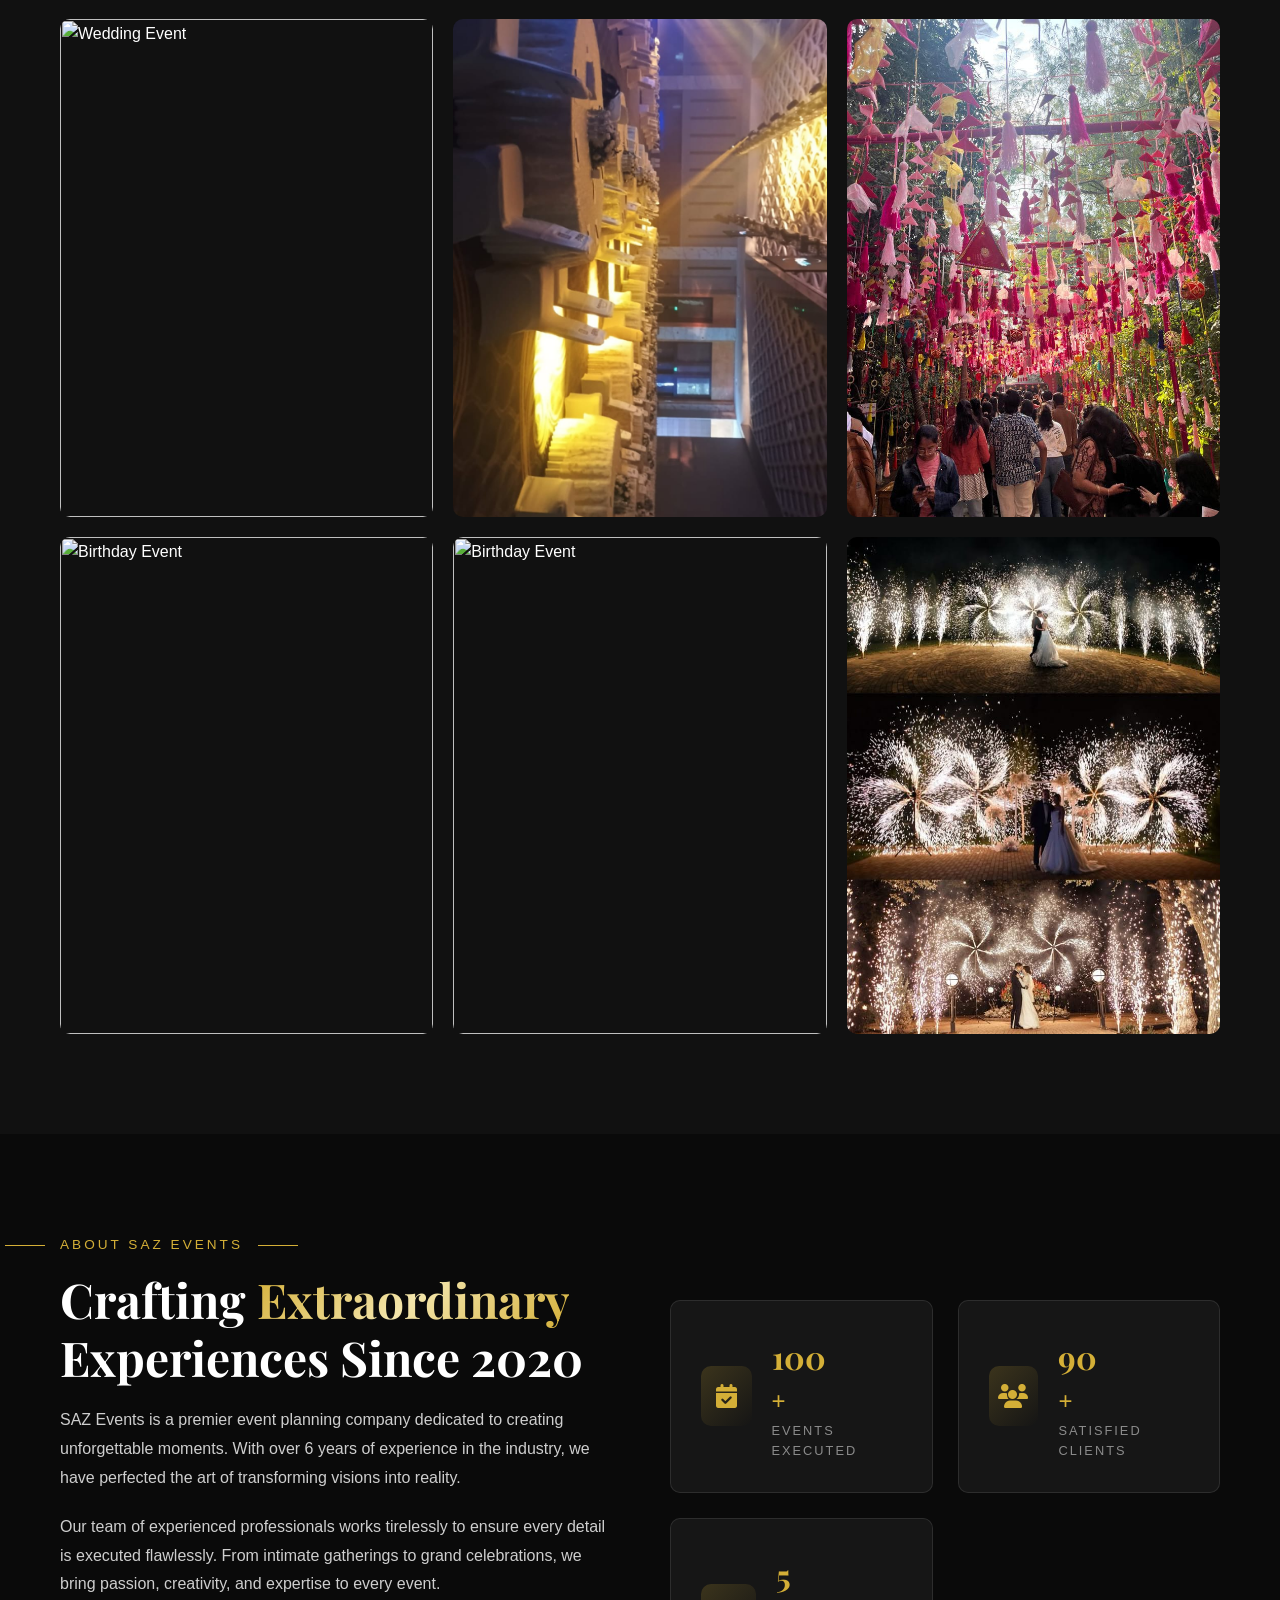
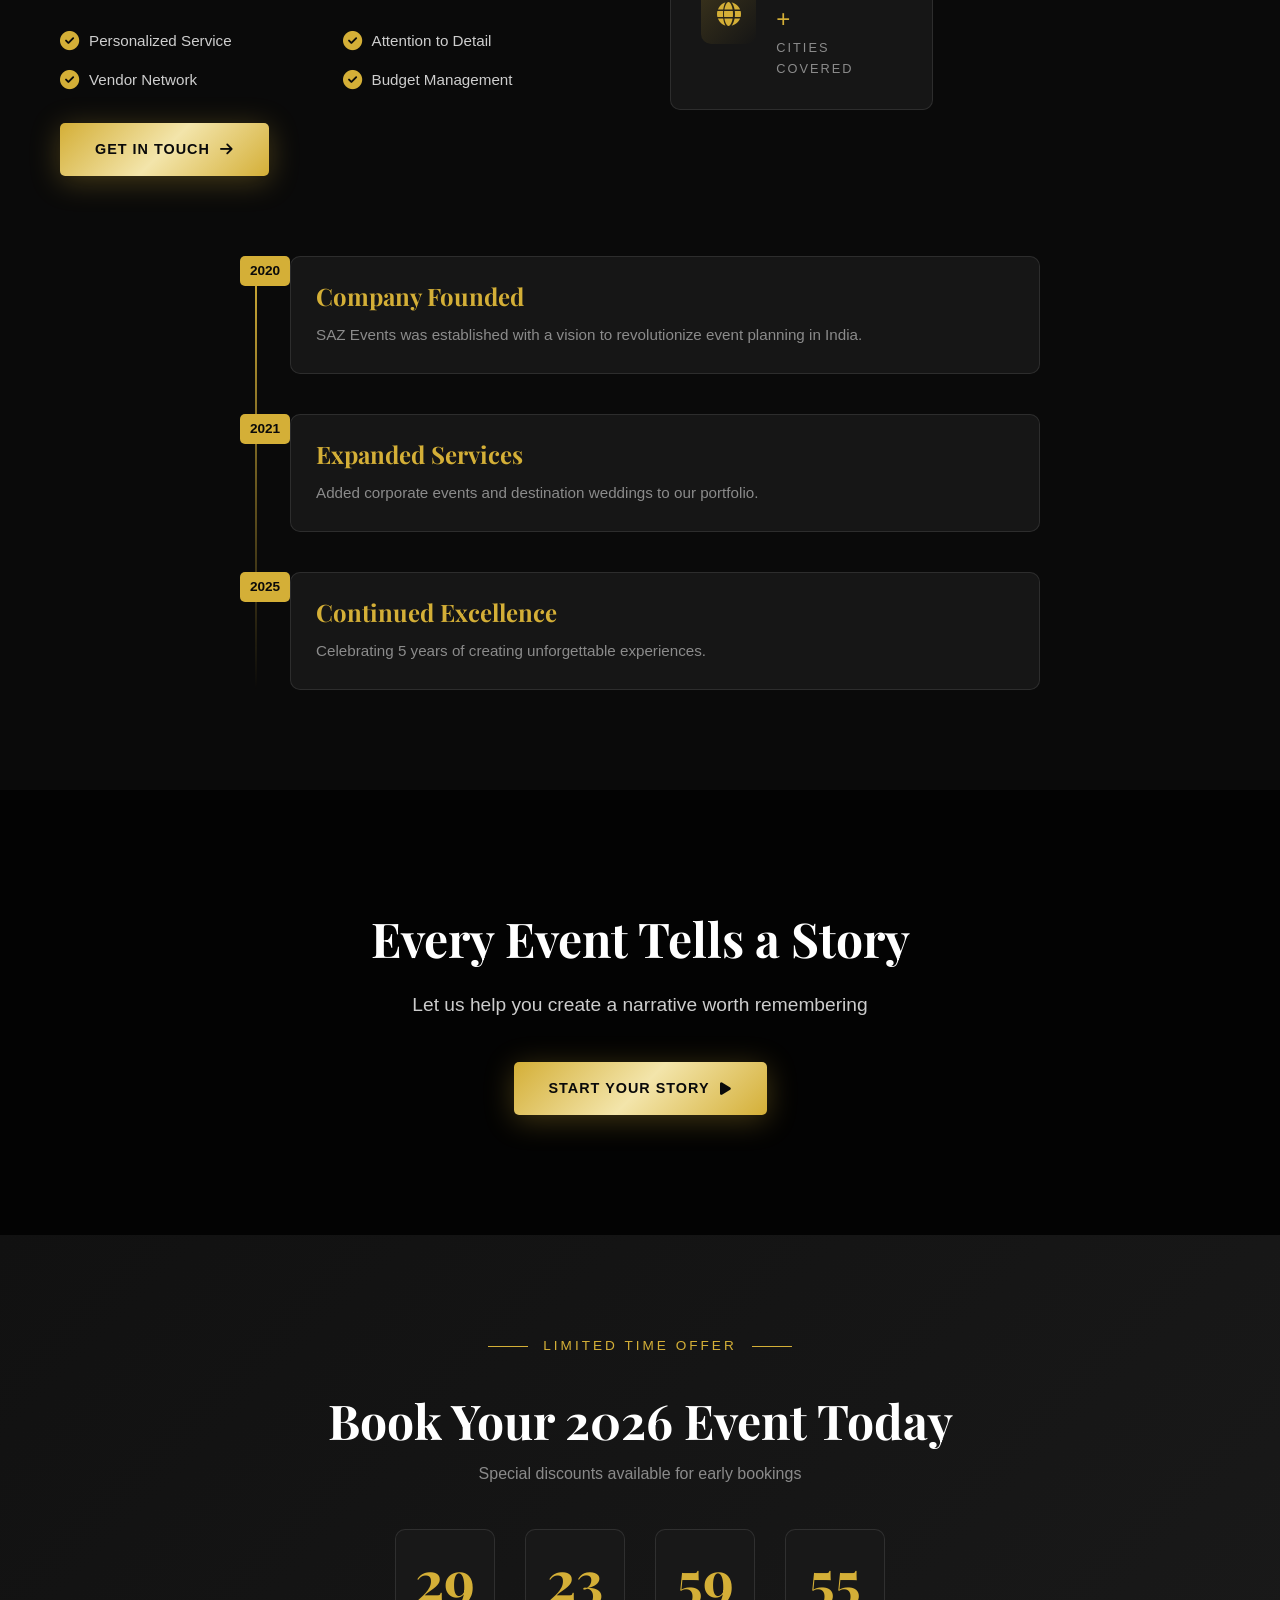
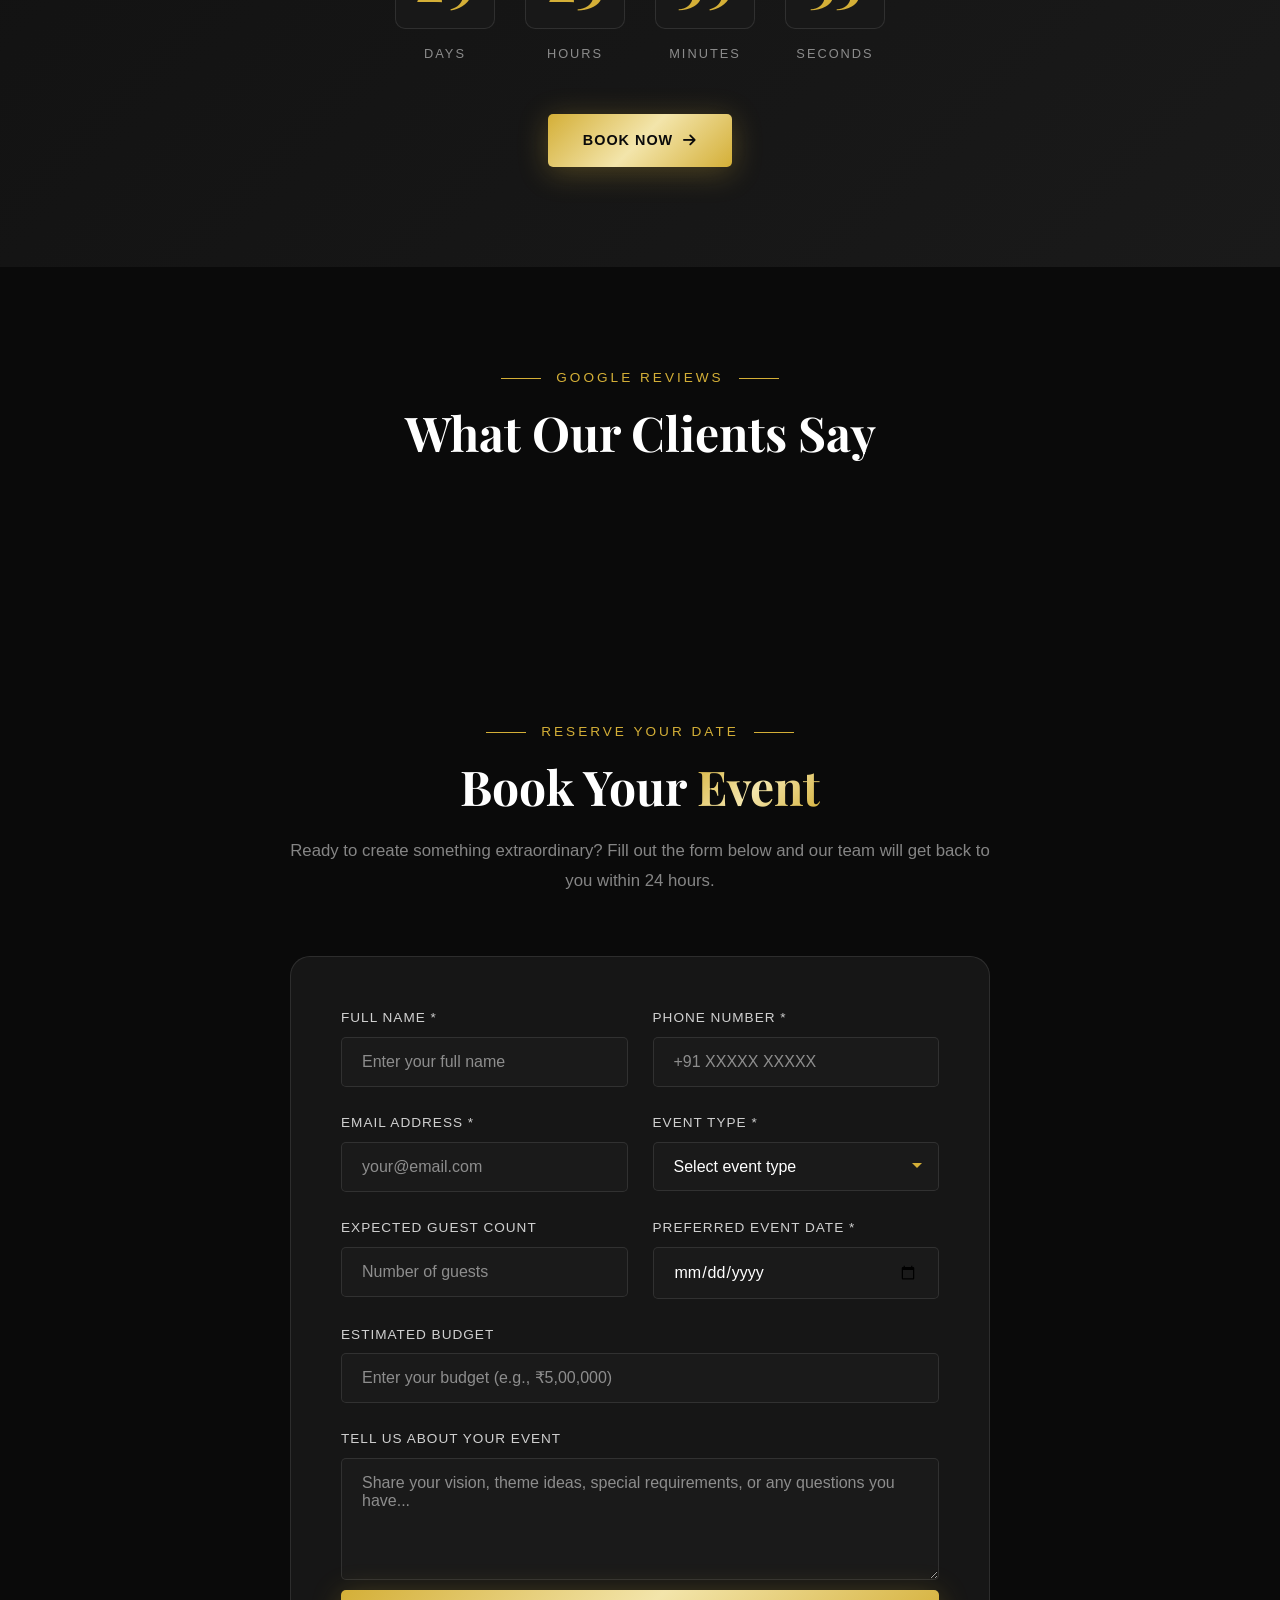
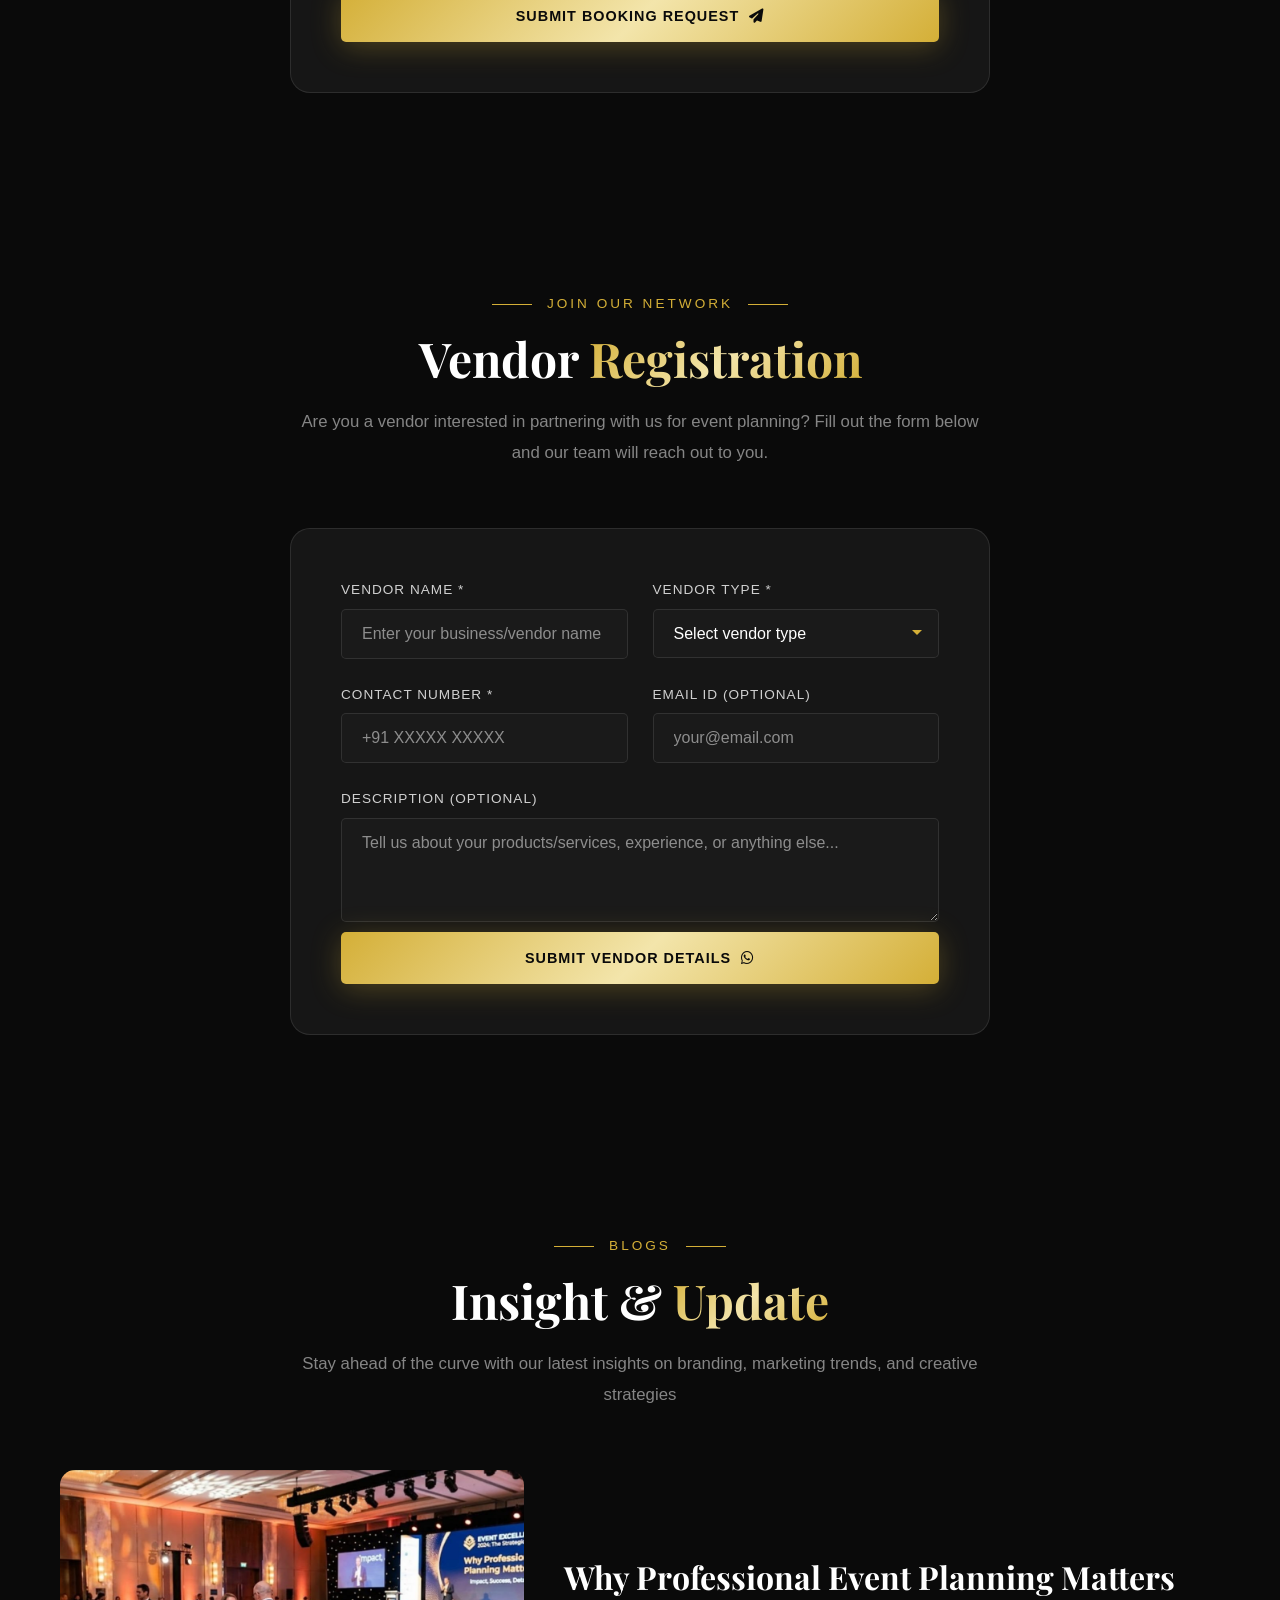
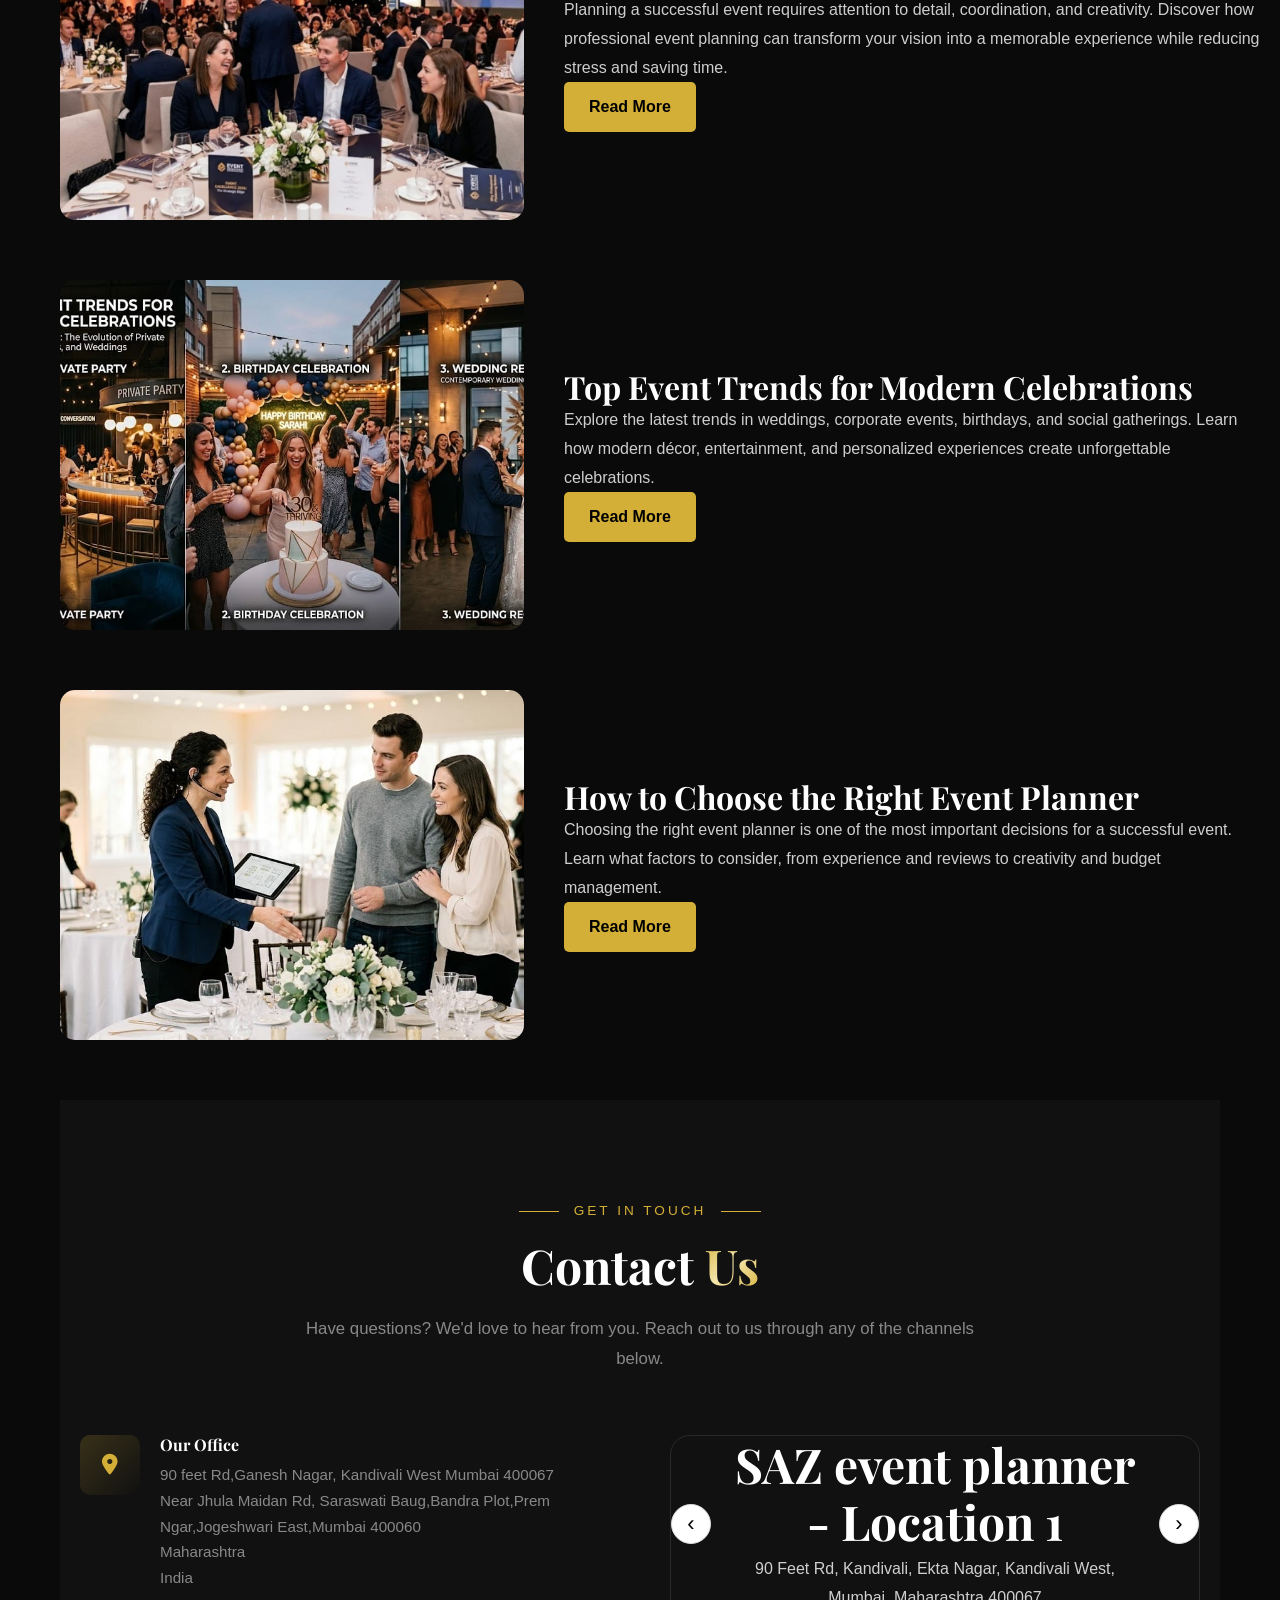
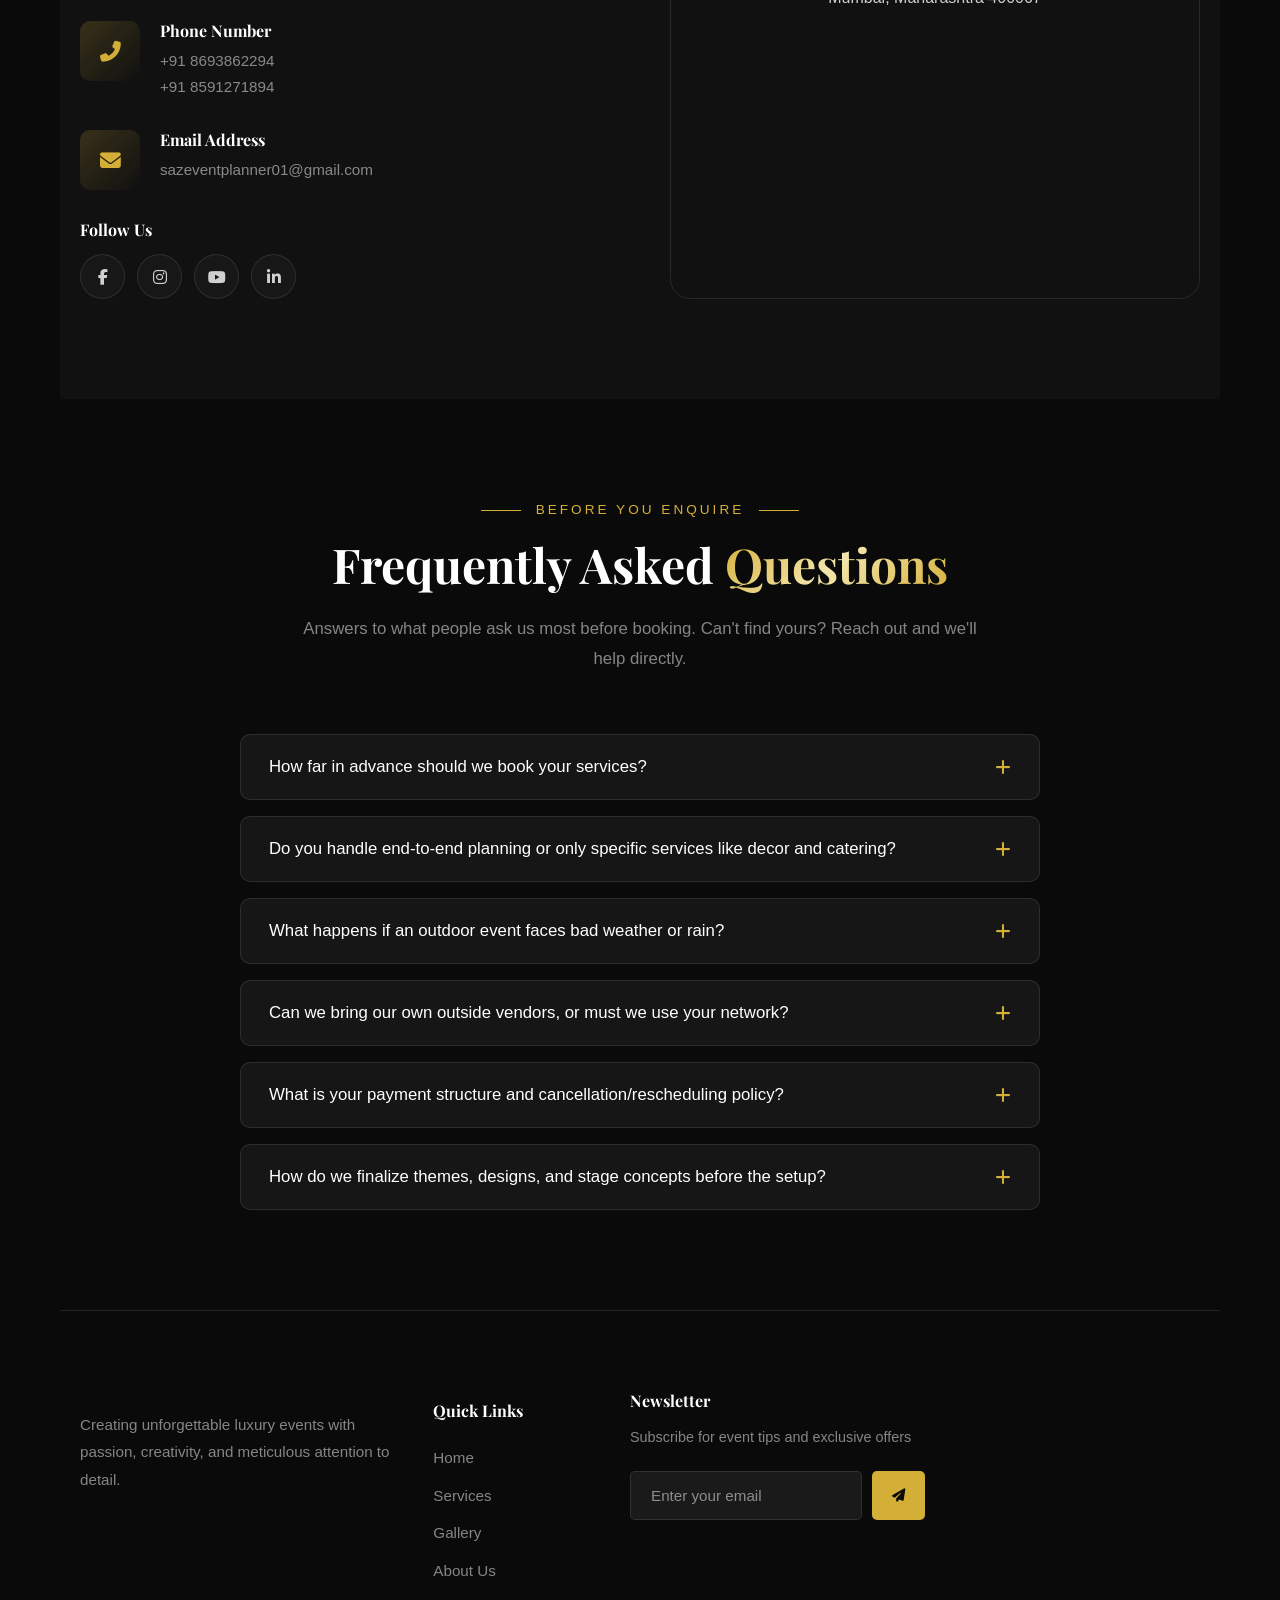
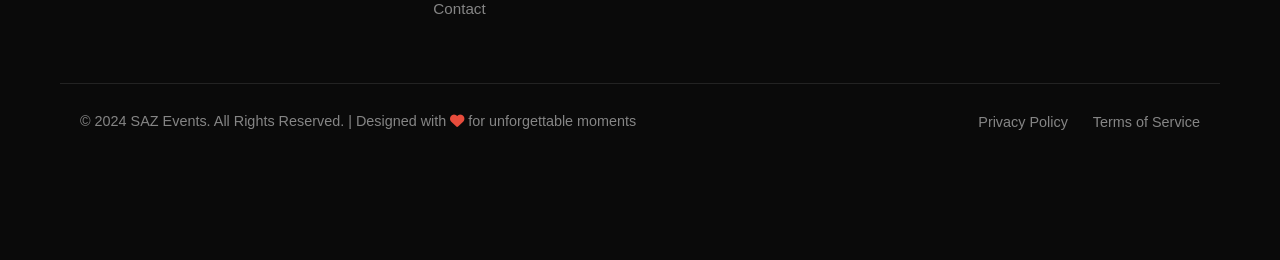
==== commit f3555478: "Updated website" ====
--- a/index.html
+++ b/index.html
@@ -1888,27 +1888,7 @@
                         <p>Both. You can hire us for complete end-to-end planning — venue, decor, catering, entertainment, and logistics — or bring us in for specific services alone, such as just decor or just catering, depending on what you need.</p>
                     </div>
                 </div>
-
-                <div class="faq-item">
-                    <button class="faq-question">
-                        <span>Can you work within our specific budget range?</span>
-                        <i class="fas fa-plus faq-icon"></i>
-                    </button>
-                    <div class="faq-answer">
-                        <p>Yes, every event we plan is designed around your budget. Share your range through our booking form and we'll recommend the right mix of vendors and services to make the most of it without compromising on quality.</p>
-                    </div>
-                </div>
-
-                <div class="faq-item">
-                    <button class="faq-question">
-                        <span>Do you help with venue selection, permissions, and licensing?</span>
-                        <i class="fas fa-plus faq-icon"></i>
-                    </button>
-                    <div class="faq-answer">
-                        <p>Yes. We assist in shortlisting and finalizing venues that suit your event, and guide you through the permissions and licensing — such as sound permits or fire safety clearances — required for your city and venue type.</p>
-                    </div>
-                </div>
-
+         
                 <div class="faq-item">
                     <button class="faq-question">
                         <span>What happens if an outdoor event faces bad weather or rain?</span>
@@ -1941,16 +1921,6 @@
 
                 <div class="faq-item">
                     <button class="faq-question">
-                        <span>Will a dedicated event manager be on-site throughout the event day?</span>
-                        <i class="fas fa-plus faq-icon"></i>
-                    </button>
-                    <div class="faq-answer">
-                        <p>Yes. A dedicated event manager and support team stay on-site for the entire duration of your event, overseeing setup, vendor coordination, and troubleshooting, so you can enjoy the day stress-free.</p>
-                    </div>
-                </div>
-
-                <div class="faq-item">
-                    <button class="faq-question">
                         <span>How do we finalize themes, designs, and stage concepts before the setup?</span>
                         <i class="fas fa-plus faq-icon"></i>
                     </button>
@@ -1958,17 +1928,6 @@
                         <p>We begin with a discovery conversation to understand your vision, then share mood boards, design concepts, and stage layouts for your review. These are refined based on your feedback until the theme is fully finalized before any setup begins.</p>
                     </div>
                 </div>
-
-                <div class="faq-item">
-                    <button class="faq-question">
-                        <span>Do you manage destination events and outstation logistics?</span>
-                        <i class="fas fa-plus faq-icon"></i>
-                    </button>
-                    <div class="faq-answer">
-                        <p>Yes, we plan destination events and handle outstation logistics, including vendor travel, accommodation coordination, and on-ground setup, so distance is never a barrier to the event you envision.</p>
-                    </div>
-                </div>
-
             </div>
         </div>
     </section>
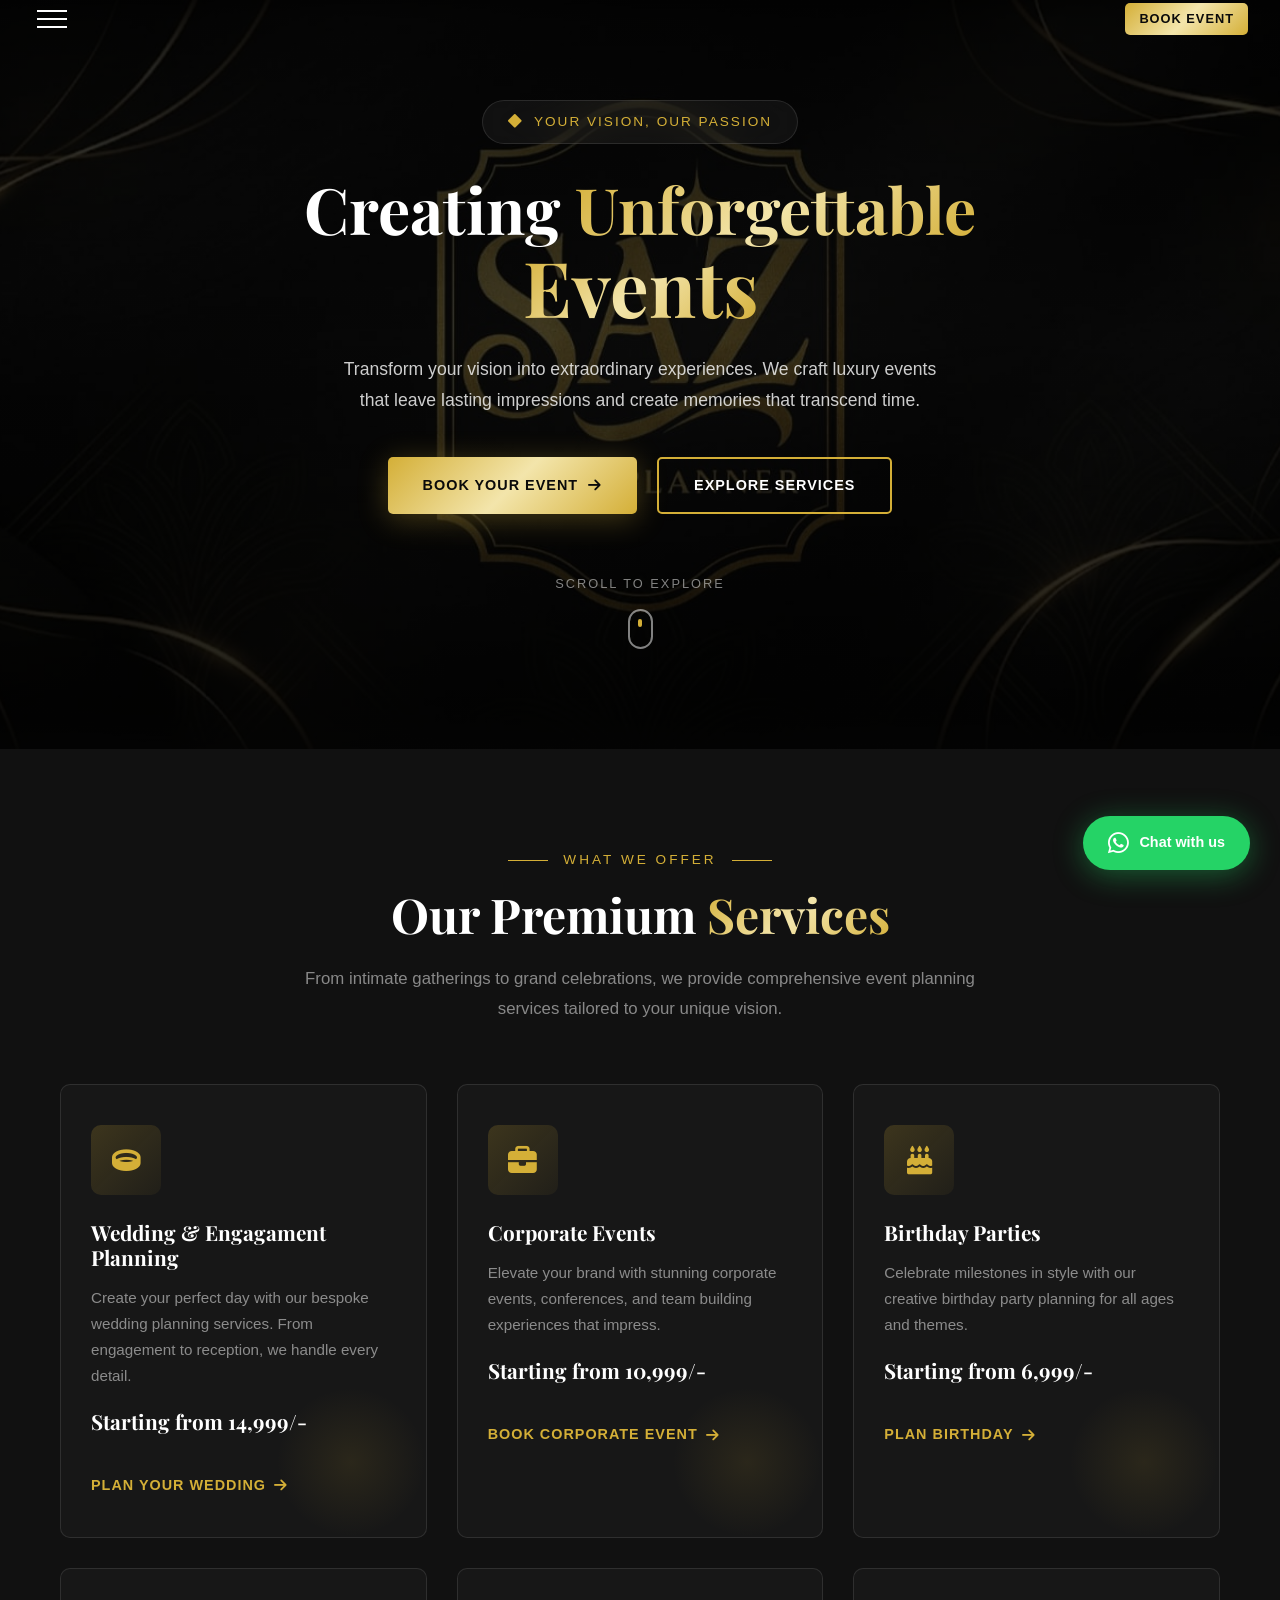
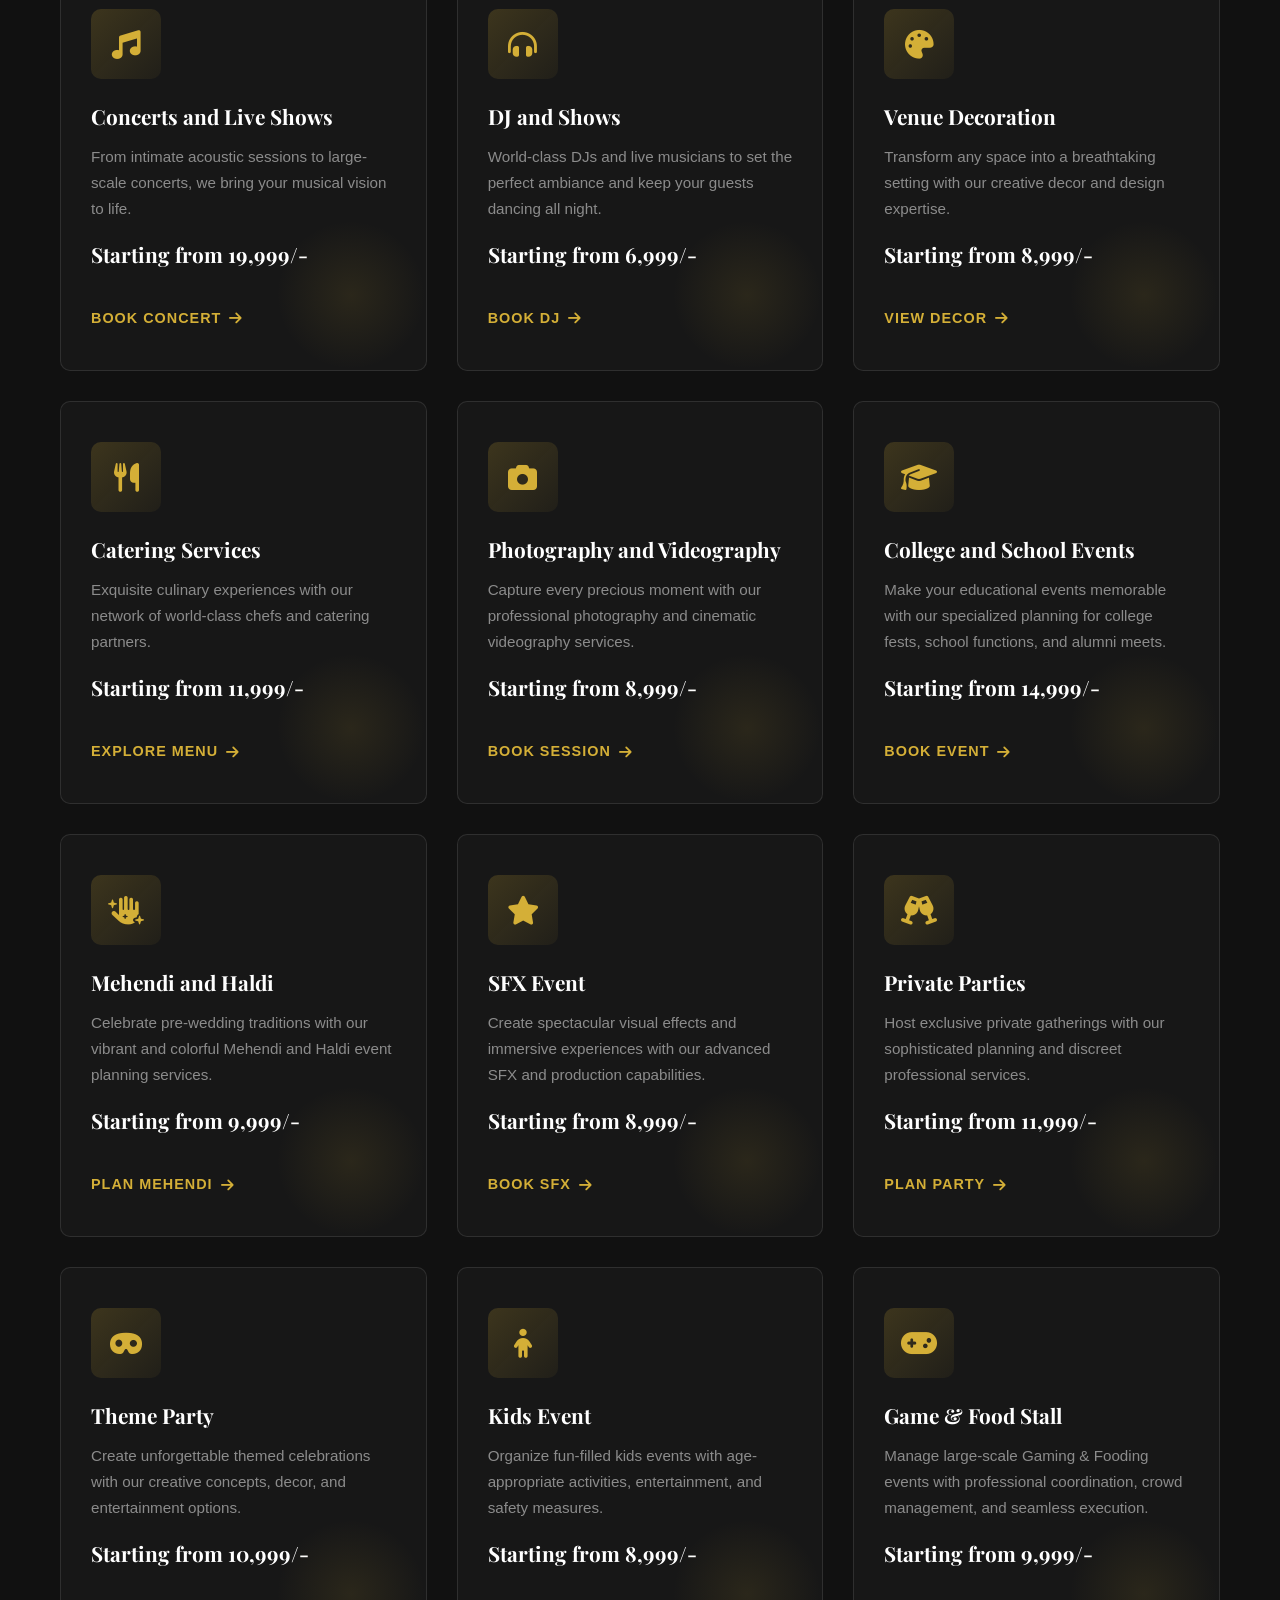
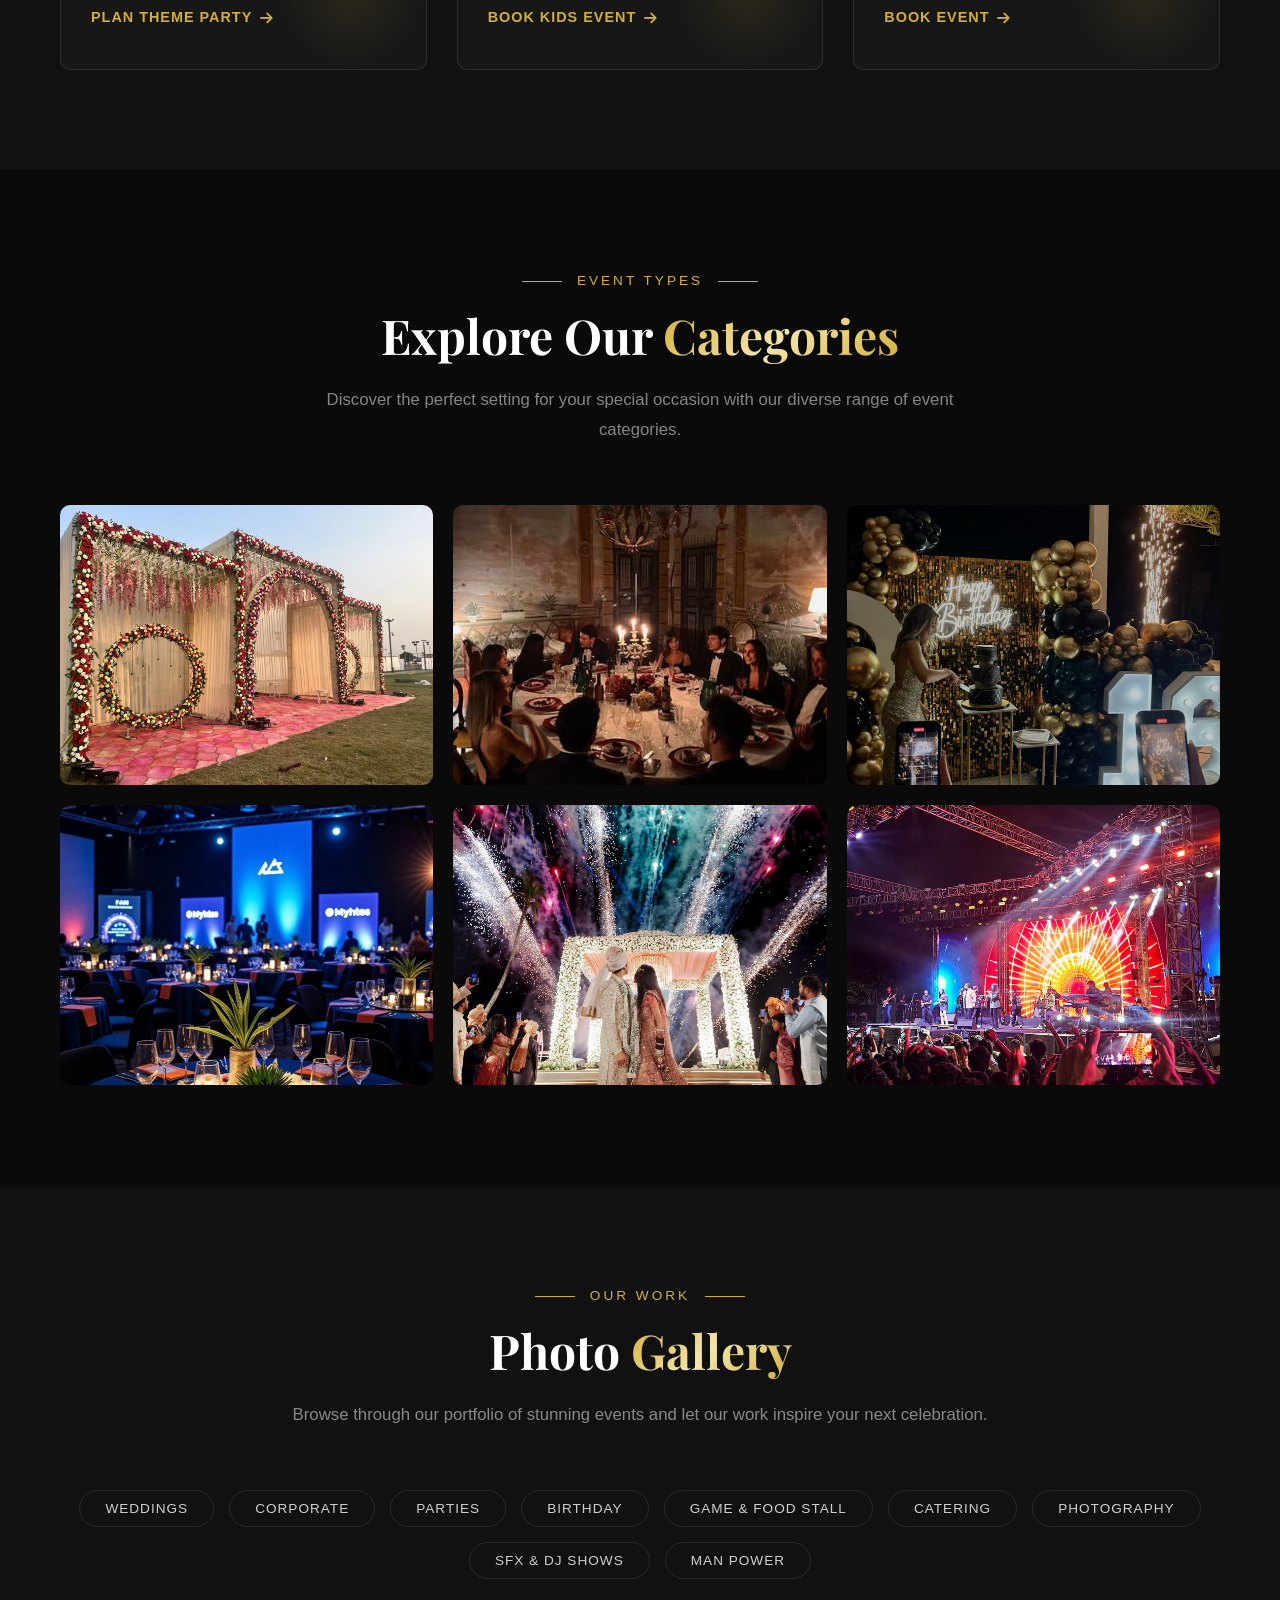
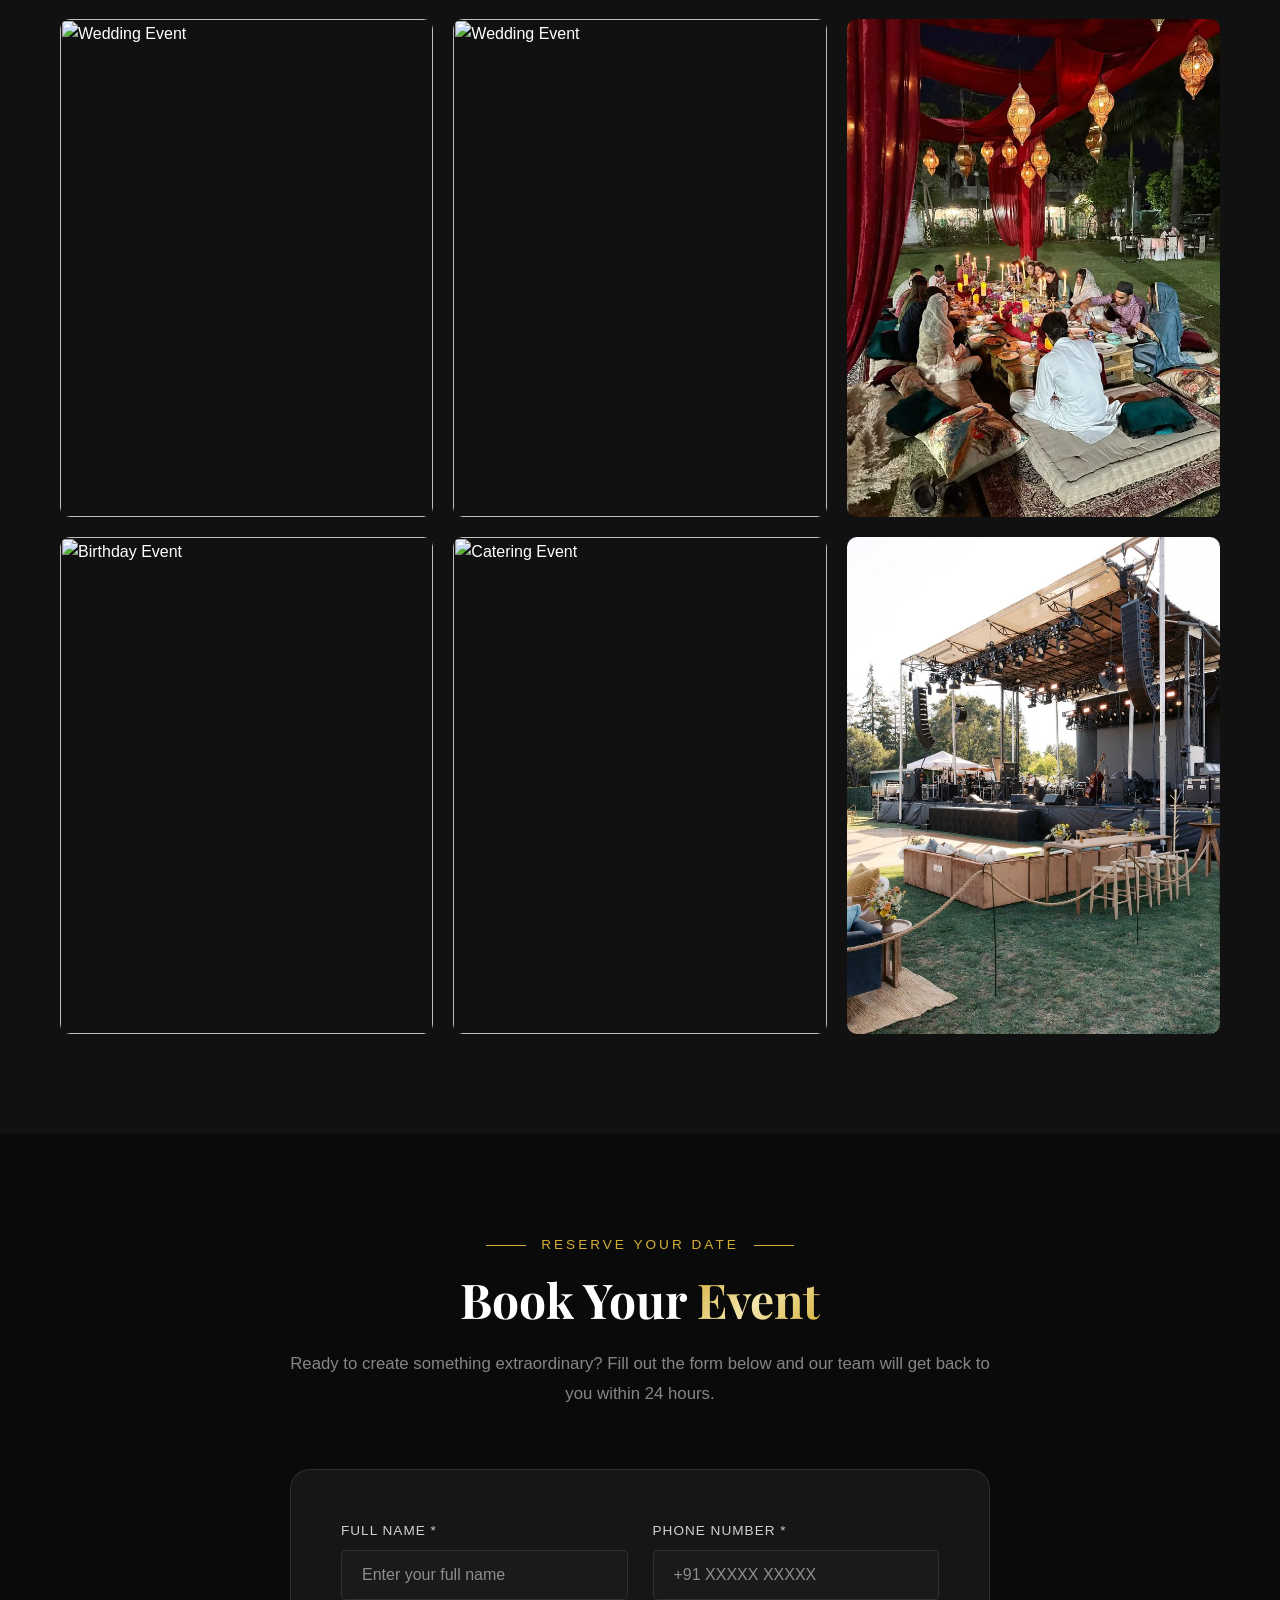
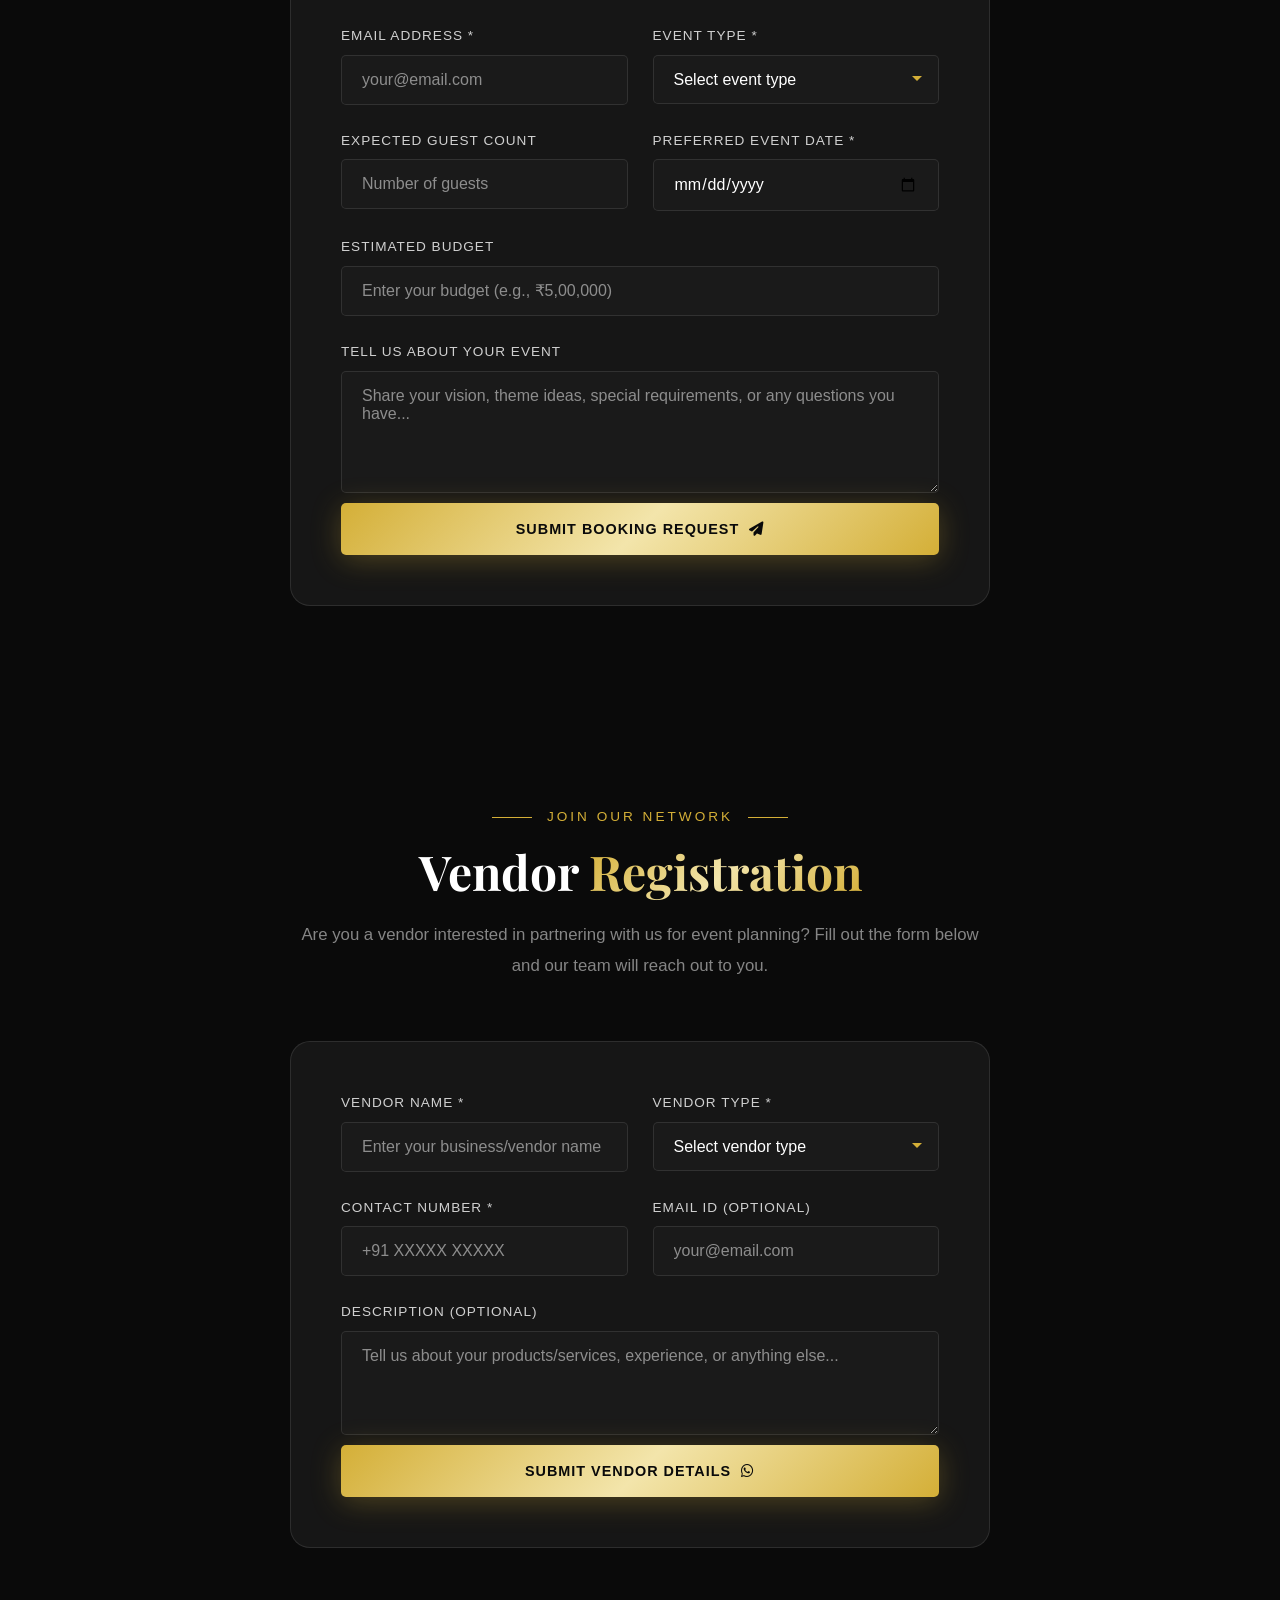
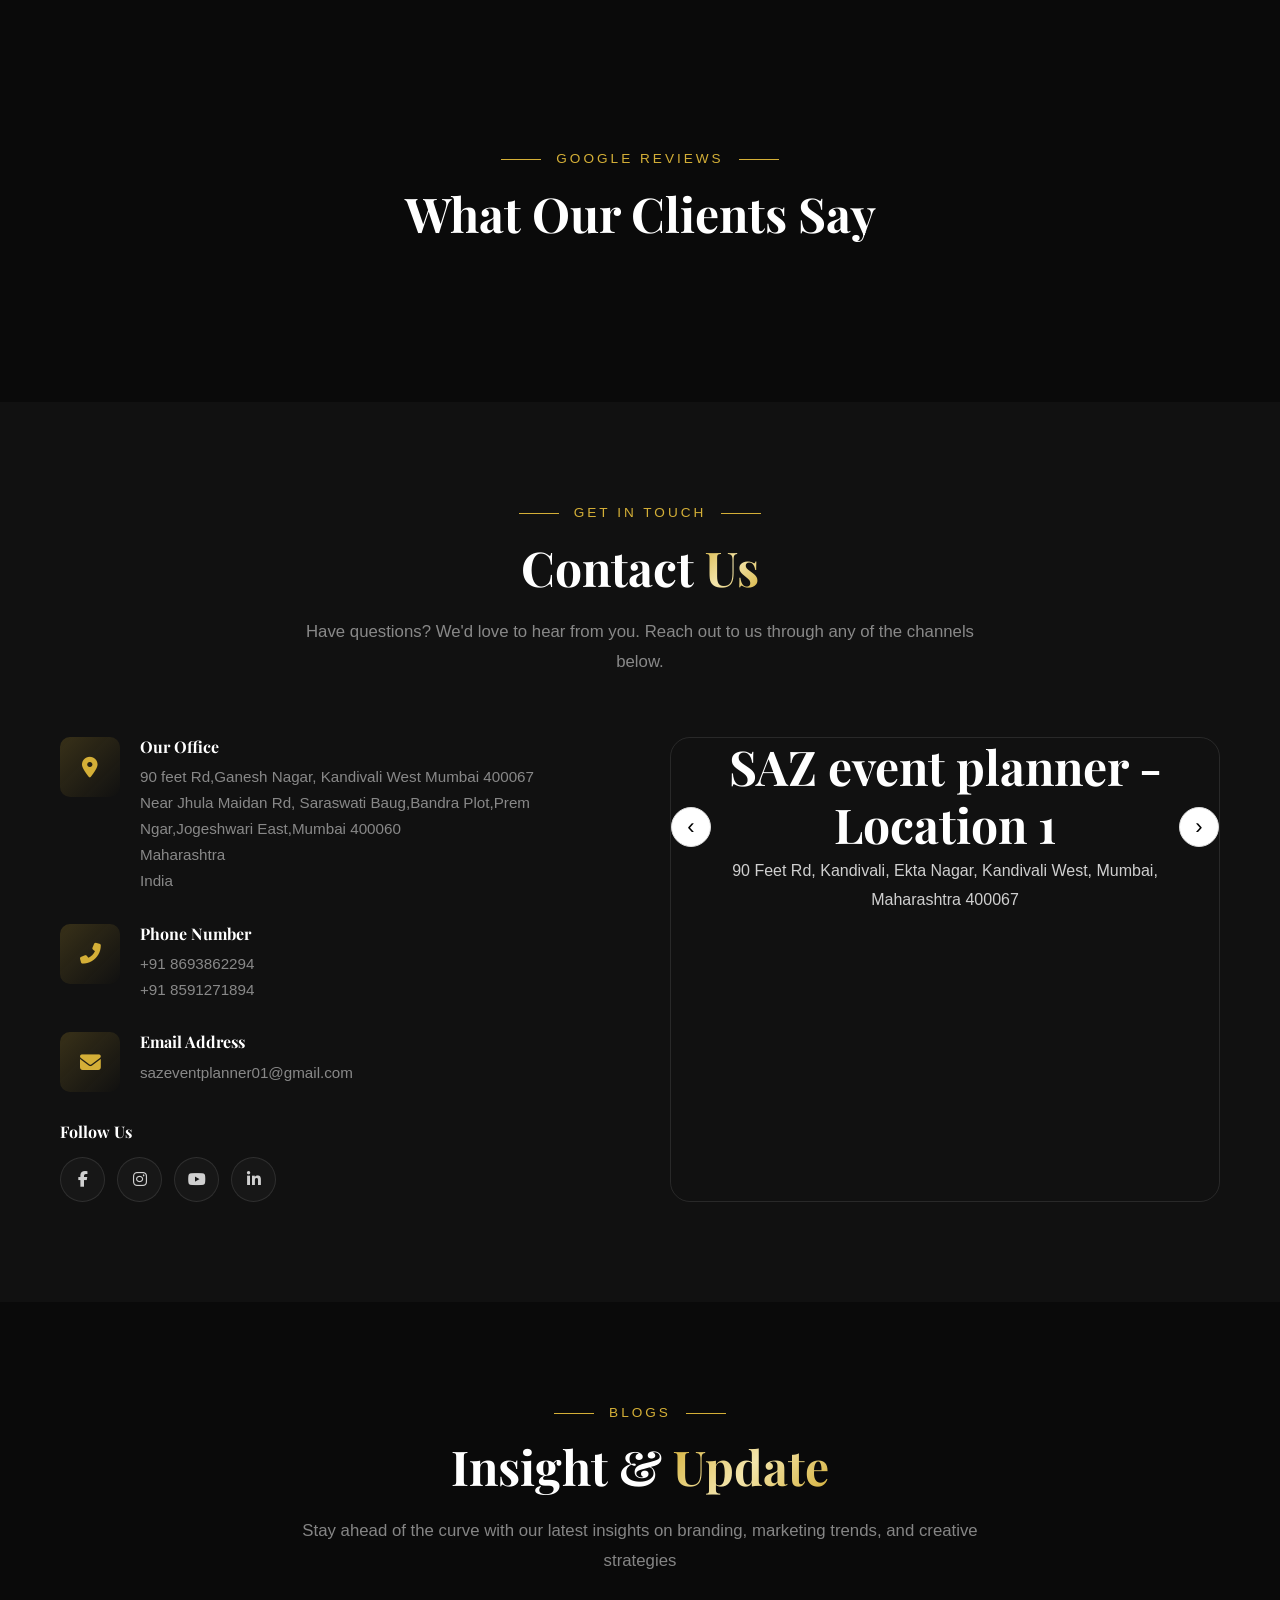
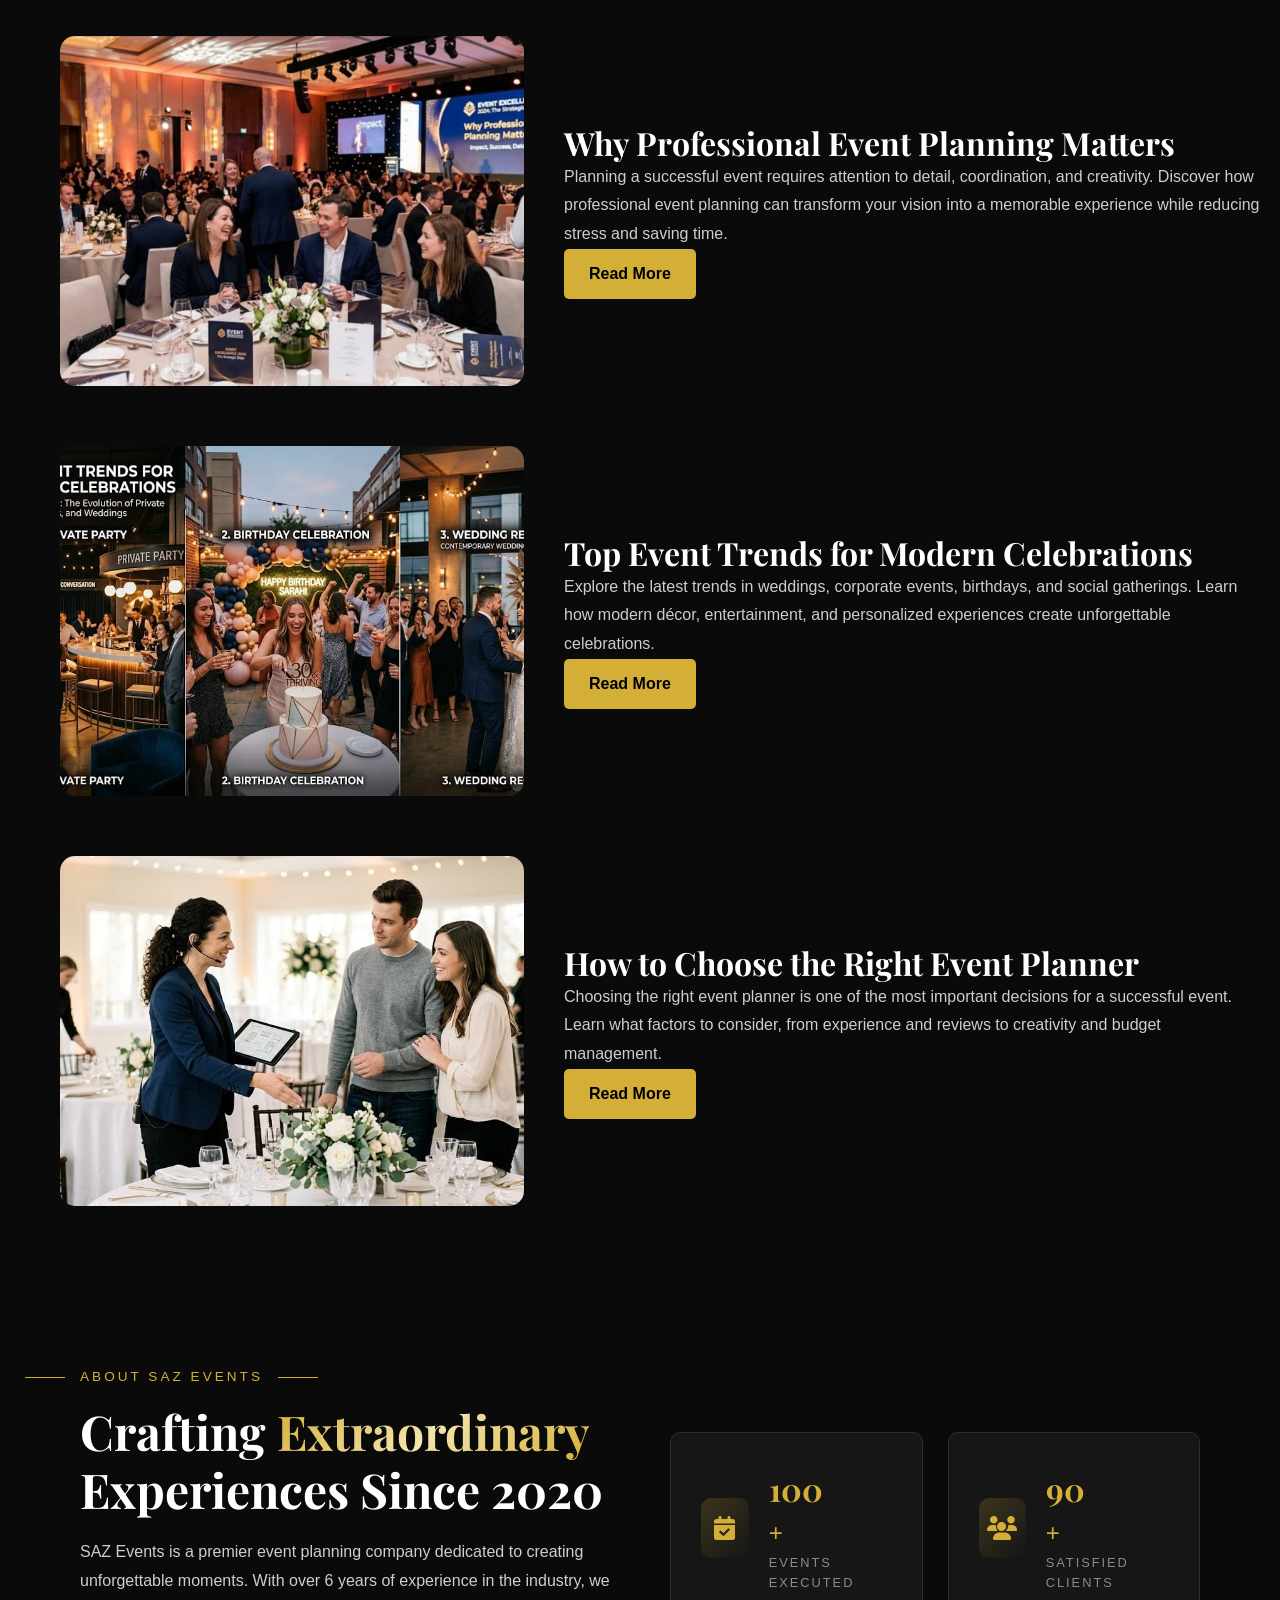
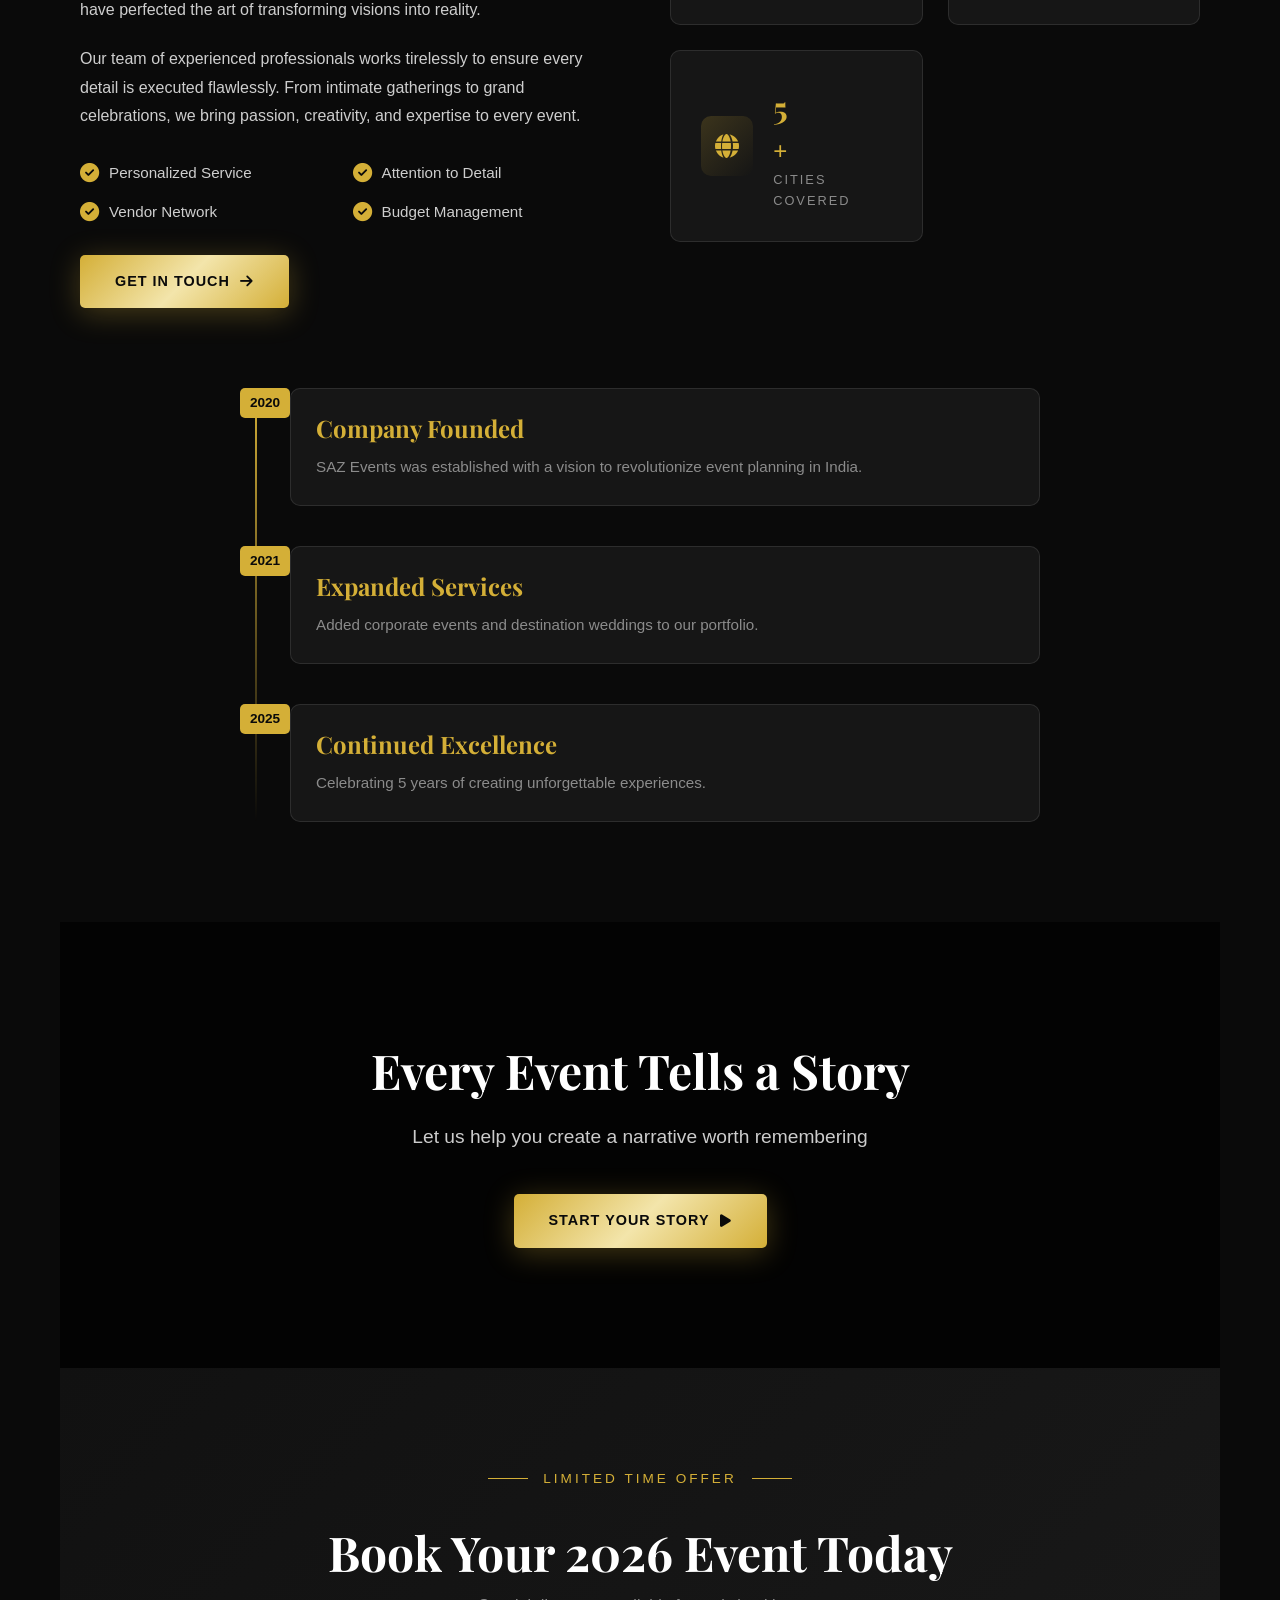
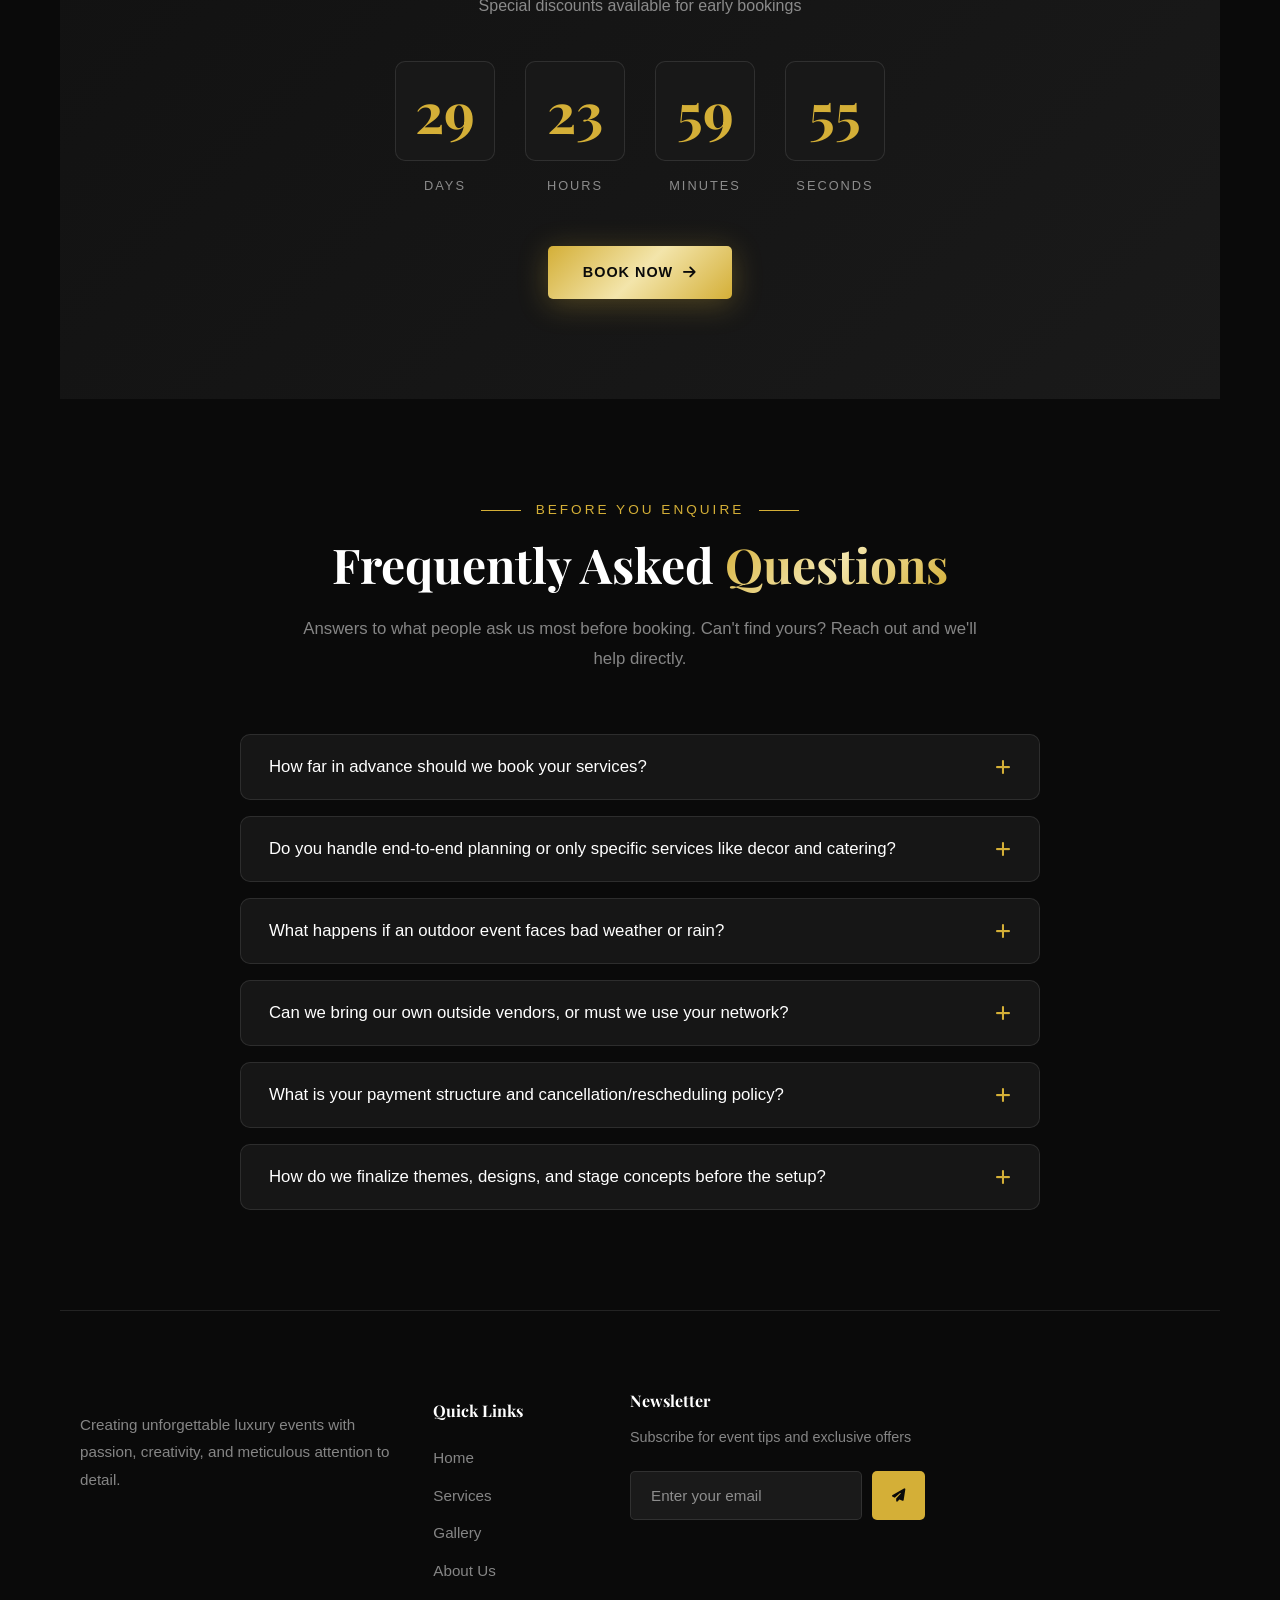
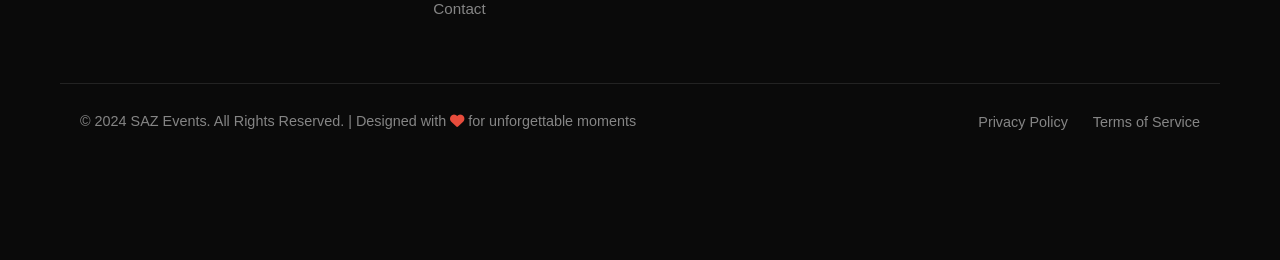
==== commit 6d5c7a3f: "Change google rev" ====
--- a/index.html
+++ b/index.html
@@ -111,13 +111,13 @@
             <li style="--delay: 0.2s"><a href="#services" class="nav-link">Services</a></li>
             <li style="--delay: 0.3s"><a href="#categories" class="nav-link">Categories</a></li>
             <li style="--delay: 0.4s"><a href="#gallery" class="nav-link">Gallery</a></li>
-            <li style="--delay: 0.5s"><a href="#about" class="nav-link">About</a></li>
-            <li style="--delay: 0.6s"><a href="#google-reviews" class="nav-link">Google Reviews</a></li>
-            <li style="--delay: 0.7s"><a href="#booking" class="nav-link">Book Event</a></li> 
-            <li style="--delay: 0.8s"><a href="#vendor-register" class="nav-link">Vendors Reg</a></li>
-            <li style="--delay: 0.9s"><a href="#Blog" class="nav-link">Blog</a></li>
-            <li style="--delay: 0.10s"><a href="#contact" class="nav-link">Contact</a></li> 
-            <li style="--delay: 0.11s"><a href="#faq" class="nav-link">FAQ</a></li>
+            <li style="--delay: 0.5s"><a href="#booking" class="nav-link">Book Event</a></li>
+            <li style="--delay: 0.6s"><a href="#vendor-register" class="nav-link">Vendor Registration</a></li>
+            <li style="--delay: 0.7s"><a href="#google-reviews" class="nav-link">Google Reviews</a></li>
+            <li style="--delay: 0.8s"><a href="#contact" class="nav-link">Contact</a></li>
+            <li style="--delay: 0.9s"><a href="#blog" class="nav-link">Blog</a></li>
+            <li style="--delay: 1.0s"><a href="#about" class="nav-link">About</a></li>
+            <li style="--delay: 1.1s"><a href="#faq" class="nav-link">FAQ</a></li>
         </ul>
         <div class="dashboard-footer">
             <a href="#booking" class="nav-cta mobile-cta">Book Event</a>
@@ -1247,186 +1247,7 @@
         </div>
     </section>
 
-    <!-- About Section -->
-    <section class="about" id="about">
-        <div class="container">
-            <div class="about-content">
-                <div class="about-text aos-init aos-animate" data-aos="fade-right">
-                    <span class="section-subtitle">About SAZ Events</span>
-                    <h2 class="section-title">Crafting <span class="text-gradient">Extraordinary</span> Experiences Since 2020</h2>
-                    <p class="about-description">
-                        SAZ Events is a premier event planning company dedicated to creating 
-                        unforgettable moments. With over 6 years of experience in the industry, 
-                        we have perfected the art of transforming visions into reality.
-                    </p>
-                    <p class="about-description">
-                        Our team of experienced professionals works tirelessly to ensure every 
-                        detail is executed flawlessly. From intimate gatherings to grand 
-                        celebrations, we bring passion, creativity, and expertise to every event.
-                    </p>
-                    
-                    <div class="about-features">
-                        <div class="feature-item">
-                            <i class="fas fa-check-circle"></i>
-                            <span>Personalized Service</span>
-                        </div>
-                        <div class="feature-item">
-                            <i class="fas fa-check-circle"></i>
-                            <span>Attention to Detail</span>
-                        </div>
-                        <div class="feature-item">
-                            <i class="fas fa-check-circle"></i>
-                            <span>Vendor Network</span>
-                        </div>
-                        <div class="feature-item">
-                            <i class="fas fa-check-circle"></i>
-                            <span>Budget Management</span>
-                        </div>
-                    </div>
-                    
-                    <a href="#contact" class="btn btn-primary">
-                        <span>Get in Touch</span>
-                        <i class="fas fa-arrow-right"></i>
-                    </a>
-                </div>
-                
-                <div class="about-stats aos-init aos-animate" data-aos="fade-left">
-                    <div class="about-stat-card">
-                        <div class="stat-icon">
-                            <i class="fas fa-calendar-check"></i>
-                        </div>
-                        <div class="stat-info">
-                            <span class="stat-number" data-target="100">100</span>
-                            <span class="stat-plus">+</span>
-                            <span class="stat-label">Events Executed</span>
-                        </div>
-                    </div>
-                    
-                    <div class="about-stat-card">
-                        <div class="stat-icon">
-                            <i class="fas fa-users"></i>
-                        </div>
-                        <div class="stat-info">
-                            <span class="stat-number" data-target="90">90</span>
-                            <span class="stat-plus">+</span>
-                            <span class="stat-label">Satisfied Clients</span>
-                        </div>
-                    </div>
-                    
-                    
-                    
-                    <div class="about-stat-card">
-                        <div class="stat-icon">
-                            <i class="fas fa-globe"></i>
-                        </div>
-                        <div class="stat-info">
-                            <span class="stat-number" data-target="5">5</span>
-                            <span class="stat-plus">+</span>
-                            <span class="stat-label">Cities Covered</span>
-                        </div>
-                    </div>
-                </div>
-            </div>
-            
-            <!-- Timeline -->
-            <div class="timeline aos-init aos-animate" data-aos="fade-up">
-                <div class="timeline-item">
-                    <div class="timeline-marker">2020</div>
-                    <div class="timeline-content">
-                        <h4>Company Founded</h4>
-                        <p>SAZ Events was established with a vision to revolutionize event planning in India.</p>
-                    </div>
-                </div>
-                
-                <div class="timeline-item">
-                    <div class="timeline-marker">2021</div>
-                    <div class="timeline-content">
-                        <h4>Expanded Services</h4>
-                        <p>Added corporate events and destination weddings to our portfolio.</p>
-                    </div>
-                </div>
-                
-                
-                
-                <div class="timeline-item">
-                    <div class="timeline-marker">2025</div>
-                    <div class="timeline-content">
-                        <h4>Continued Excellence</h4>
-                        <p>Celebrating 5 years of creating unforgettable experiences.</p>
-                    </div>
-                </div>
-            </div>
-        </div>
-    </section>
-
-    <!-- Video Banner Section -->
-    <section class="video-banner">
-        <div class="video-banner-overlay"></div>
-        
-        <div class="container">
-            <div class="video-banner-content aos-init aos-animate" data-aos="fade-up">
-                <h2>Every Event Tells a Story</h2>
-                <p>Let us help you create a narrative worth remembering</p>
-                <a href="#booking" class="btn btn-primary">
-                    <span>Start Your Story</span>
-                    <i class="fas fa-play"></i>
-                </a>
-            </div>
-        </div>
-    </section>
-
-    <!-- Countdown Timer Section -->
-    <section class="countdown-section">
-        <div class="container">
-            <div class="countdown-content aos-init aos-animate" data-aos="fade-up">
-                <span class="section-subtitle">Limited Time Offer</span>
-                <h2>Book Your 2026 Event Today</h2>
-                <p>Special discounts available for early bookings</p>
-                
-                <div class="countdown-timer">
-                    <div class="countdown-item">
-                        <span class="countdown-number" id="days">29</span>
-                        <span class="countdown-label">Days</span>
-                    </div>
-                    <div class="countdown-item">
-                        <span class="countdown-number" id="hours">21</span>
-                        <span class="countdown-label">Hours</span>
-                    </div>
-                    <div class="countdown-item">
-                        <span class="countdown-number" id="minutes">58</span>
-                        <span class="countdown-label">Minutes</span>
-                    </div>
-                    <div class="countdown-item">
-                        <span class="countdown-number" id="seconds">26</span>
-                        <span class="countdown-label">Seconds</span>
-                    </div>
-                </div>
-                
-                <a href="#booking" class="btn btn-primary">
-                    <span>Book Now</span>
-                    <i class="fas fa-arrow-right"></i>
-                </a>
-            </div>
-        </div>
-    </section>
-
-    <!-- Google Reviews Section -->
-     <section class="Google Reviews" id="google-reviews">
-                <div class="container">
-                    <div class="section-header aos-init aos-animate" data-aos="fade-up">
-                        <span class="section-subtitle">Google Reviews</span>
-                        <h2 class="section-title">What Our Clients Say</h2>
-                    </div>
-
-                    <!-- Elfsight Google Reviews -->
-                    <!-- Elfsight Google Reviews | Untitled Google Reviews -->
-                    <script src="https://elfsightcdn.com/platform.js" async></script>
-                    <div class="elfsight-app-347e7920-7c1d-42e5-987b-5e69a87c3efa"
-                        data-elfsight-app-lazy></div>
-                </div>
-     </section>
-
-    <!-- Booking Section -->
+<!-- Booking Section -->
 <section class="booking" id="booking">
     <div class="container">
          <div class="section-header aos-init aos-animate" data-aos="fade-up">
@@ -1503,7 +1324,7 @@
         </div>
     </div>
 </section>
-    <!-- Vendor Registration Section -->
+<!-- Vendor Registration Section -->
     <section class="vendor-register" id="vendor-register">
         <div class="container">
             <div class="section-header aos-init aos-animate" data-aos="fade-up">
@@ -1563,107 +1384,20 @@
             </div>
         </div>
     </section>
-        <!-- Blog Section -->
-         <section class="blog" id="blog">
-        <div class="container">
-            <div class="section-header aos-init aos-animate" data-aos="fade-up">
-                <span class="section-subtitle">Blogs</span>
-                <h2 class="section-title">Insight & <span class="text-gradient">Update</span></h2>
-                <p class="section-description">
-                    Stay ahead of the curve with our latest insights on branding, marketing trends,
-                     and creative strategies
-                </p>
-            </div>
-        <div class="blog-card" style="display:flex; align-items:center; gap:40px; margin-bottom:60px;">
-
-        <div class="blog-image" style="flex:0 0 40%;">
-            <img src="assets/blog/blog1.jpeg"
-                 alt="Event Planning"
-                style="width:100%; height:350px; object-fit:cover; border-radius:15px;">
-        </div>
-
-        <div class="blog-content" style="flex:0 0 60%;">
-            <h3>Why Professional Event Planning Matters</h3>
-
-            <p>
-               Planning a successful event requires attention to detail,
-                coordination, and creativity. Discover how professional
-              event planning can transform your vision into a memorable
-                experience while reducing stress and saving time.
-            </p>
-
-            <a href="blog1.html" style="
-               display:inline-block;
-                padding:12px 25px;
-               background:#d4af37;
-                color:#000;
-               text-decoration:none;
-               border-radius:5px;
-              font-weight:bold;">
-               Read More
-            </a>
-        </div>
-    </div>
-
-        <!-- Blog 2 -->
-    <div class="blog-card" style="display:flex; align-items:center; gap:40px; margin-bottom:60px;">
-        <div class="blog-image" style="flex:0 0 40%;">
-            <img src="assets/blog/blog2.jpeg"
-                 alt="Event Planning"
-                style="width:100%; height:350px; object-fit:cover; border-radius:15px;">
-        </div>
-
-        <div class="blog-content" style="flex:0 0 60%;">
-                <h3>Top Event Trends for Modern Celebrations</h3>
-            <p>
-               Explore the latest trends in weddings, corporate events,
-               birthdays, and social gatherings. Learn how modern décor,
-               entertainment, and personalized experiences create
-               unforgettable celebrations.
-            </p>
-                <a href="blog2.html" style="
-                    display:inline-block;
-                  padding:12px 25px;
-                   background:#d4af37;
-                    color:#000;
-                   text-decoration:none;
-                  border-radius:5px;
-                   font-weight:bold;">
-                   Read More
-                </a>
-        </div>
-    </div>
-        <!-- Blog 3 -->
-             <div class="blog-card" style="display:flex; align-items:center; gap:40px; margin-bottom:60px;">
-        <div class="blog-image" style="flex:0 0 40%;">
-            <img src="assets/blog/blog3.jpeg"
-                 alt="Event Planning"
-                style="width:100%; height:350px; object-fit:cover; border-radius:15px;">
-        </div>
-
-        <div class="blog-content" style="flex:0 0 60%;">
-                <h3>How to Choose the Right Event Planner</h3>
-            <p>
-               Choosing the right event planner is one of the most
-                    important decisions for a successful event. Learn what
-                    factors to consider, from experience and reviews to
-                    creativity and budget management.
-            </p>
-                <a href="blog3.html" style="
-                    display:inline-block;
-                  padding:12px 25px;
-                   background:#d4af37;
-                    color:#000;
-                   text-decoration:none;
-                  border-radius:5px;
-                   font-weight:bold;">
-                   Read More
-                </a>
-        </div>
-    </div>
-
-
-    <!-- Contact Section -->
+    <!-- Google Reviews Section -->
+     <section class="Google Reviews" id="google-reviews">
+                <div class="container">
+                    <div class="section-header aos-init aos-animate" data-aos="fade-up">
+                        <span class="section-subtitle">Google Reviews</span>
+                        <h2 class="section-title">What Our Clients Say</h2>
+                    </div>
+
+                    <!-- Elfsight All-in-One Reviews | Untitled All-in-One Reviews -->
+                    <script src="https://elfsightcdn.com/platform.js" async></script>
+                    <div class="elfsight-app-9f60ef6b-0e18-450b-9717-b765824085e2" data-elfsight-app-lazy></div>
+                </div>
+     </section>
+<!-- Contact Section -->
     <section class="contact" id="contact">
         <div class="container">
             <div class="section-header aos-init aos-animate" data-aos="fade-up">
@@ -1855,8 +1589,266 @@
 </script>
         </div>
     </section>
-
-    <!-- FAQ Section -->
+<!-- Blog Section -->
+         <section class="blog" id="blog">
+        <div class="container">
+            <div class="section-header aos-init aos-animate" data-aos="fade-up">
+                <span class="section-subtitle">Blogs</span>
+                <h2 class="section-title">Insight & <span class="text-gradient">Update</span></h2>
+                <p class="section-description">
+                    Stay ahead of the curve with our latest insights on branding, marketing trends,
+                     and creative strategies
+                </p>
+            </div>
+        <div class="blog-card" style="display:flex; align-items:center; gap:40px; margin-bottom:60px;">
+
+        <div class="blog-image" style="flex:0 0 40%;">
+            <img src="assets/blog/blog1.jpeg"
+                 alt="Event Planning"
+                style="width:100%; height:350px; object-fit:cover; border-radius:15px;">
+        </div>
+
+        <div class="blog-content" style="flex:0 0 60%;">
+            <h3>Why Professional Event Planning Matters</h3>
+
+            <p>
+               Planning a successful event requires attention to detail,
+                coordination, and creativity. Discover how professional
+              event planning can transform your vision into a memorable
+                experience while reducing stress and saving time.
+            </p>
+
+            <a href="blog1.html" style="
+               display:inline-block;
+                padding:12px 25px;
+               background:#d4af37;
+                color:#000;
+               text-decoration:none;
+               border-radius:5px;
+              font-weight:bold;">
+               Read More
+            </a>
+        </div>
+    </div>
+
+        <!-- Blog 2 -->
+    <div class="blog-card" style="display:flex; align-items:center; gap:40px; margin-bottom:60px;">
+        <div class="blog-image" style="flex:0 0 40%;">
+            <img src="assets/blog/blog2.jpeg"
+                 alt="Event Planning"
+                style="width:100%; height:350px; object-fit:cover; border-radius:15px;">
+        </div>
+
+        <div class="blog-content" style="flex:0 0 60%;">
+                <h3>Top Event Trends for Modern Celebrations</h3>
+            <p>
+               Explore the latest trends in weddings, corporate events,
+               birthdays, and social gatherings. Learn how modern décor,
+               entertainment, and personalized experiences create
+               unforgettable celebrations.
+            </p>
+                <a href="blog2.html" style="
+                    display:inline-block;
+                  padding:12px 25px;
+                   background:#d4af37;
+                    color:#000;
+                   text-decoration:none;
+                  border-radius:5px;
+                   font-weight:bold;">
+                   Read More
+                </a>
+        </div>
+    </div>
+        <!-- Blog 3 -->
+             <div class="blog-card" style="display:flex; align-items:center; gap:40px; margin-bottom:60px;">
+        <div class="blog-image" style="flex:0 0 40%;">
+            <img src="assets/blog/blog3.jpeg"
+                 alt="Event Planning"
+                style="width:100%; height:350px; object-fit:cover; border-radius:15px;">
+        </div>
+
+        <div class="blog-content" style="flex:0 0 60%;">
+                <h3>How to Choose the Right Event Planner</h3>
+            <p>
+               Choosing the right event planner is one of the most
+                    important decisions for a successful event. Learn what
+                    factors to consider, from experience and reviews to
+                    creativity and budget management.
+            </p>
+                <a href="blog3.html" style="
+                    display:inline-block;
+                  padding:12px 25px;
+                   background:#d4af37;
+                    color:#000;
+                   text-decoration:none;
+                  border-radius:5px;
+                   font-weight:bold;">
+                   Read More
+                </a>
+        </div>
+    </div>
+
+<!-- About Section -->
+    <section class="about" id="about">
+        <div class="container">
+            <div class="about-content">
+                <div class="about-text aos-init aos-animate" data-aos="fade-right">
+                    <span class="section-subtitle">About SAZ Events</span>
+                    <h2 class="section-title">Crafting <span class="text-gradient">Extraordinary</span> Experiences Since 2020</h2>
+                    <p class="about-description">
+                        SAZ Events is a premier event planning company dedicated to creating 
+                        unforgettable moments. With over 6 years of experience in the industry, 
+                        we have perfected the art of transforming visions into reality.
+                    </p>
+                    <p class="about-description">
+                        Our team of experienced professionals works tirelessly to ensure every 
+                        detail is executed flawlessly. From intimate gatherings to grand 
+                        celebrations, we bring passion, creativity, and expertise to every event.
+                    </p>
+                    
+                    <div class="about-features">
+                        <div class="feature-item">
+                            <i class="fas fa-check-circle"></i>
+                            <span>Personalized Service</span>
+                        </div>
+                        <div class="feature-item">
+                            <i class="fas fa-check-circle"></i>
+                            <span>Attention to Detail</span>
+                        </div>
+                        <div class="feature-item">
+                            <i class="fas fa-check-circle"></i>
+                            <span>Vendor Network</span>
+                        </div>
+                        <div class="feature-item">
+                            <i class="fas fa-check-circle"></i>
+                            <span>Budget Management</span>
+                        </div>
+                    </div>
+                    
+                    <a href="#contact" class="btn btn-primary">
+                        <span>Get in Touch</span>
+                        <i class="fas fa-arrow-right"></i>
+                    </a>
+                </div>
+                
+                <div class="about-stats aos-init aos-animate" data-aos="fade-left">
+                    <div class="about-stat-card">
+                        <div class="stat-icon">
+                            <i class="fas fa-calendar-check"></i>
+                        </div>
+                        <div class="stat-info">
+                            <span class="stat-number" data-target="100">100</span>
+                            <span class="stat-plus">+</span>
+                            <span class="stat-label">Events Executed</span>
+                        </div>
+                    </div>
+                    
+                    <div class="about-stat-card">
+                        <div class="stat-icon">
+                            <i class="fas fa-users"></i>
+                        </div>
+                        <div class="stat-info">
+                            <span class="stat-number" data-target="90">90</span>
+                            <span class="stat-plus">+</span>
+                            <span class="stat-label">Satisfied Clients</span>
+                        </div>
+                    </div>
+                    
+                    
+                    
+                    <div class="about-stat-card">
+                        <div class="stat-icon">
+                            <i class="fas fa-globe"></i>
+                        </div>
+                        <div class="stat-info">
+                            <span class="stat-number" data-target="5">5</span>
+                            <span class="stat-plus">+</span>
+                            <span class="stat-label">Cities Covered</span>
+                        </div>
+                    </div>
+                </div>
+            </div>
+            
+            <!-- Timeline -->
+            <div class="timeline aos-init aos-animate" data-aos="fade-up">
+                <div class="timeline-item">
+                    <div class="timeline-marker">2020</div>
+                    <div class="timeline-content">
+                        <h4>Company Founded</h4>
+                        <p>SAZ Events was established with a vision to revolutionize event planning in India.</p>
+                    </div>
+                </div>
+                
+                <div class="timeline-item">
+                    <div class="timeline-marker">2021</div>
+                    <div class="timeline-content">
+                        <h4>Expanded Services</h4>
+                        <p>Added corporate events and destination weddings to our portfolio.</p>
+                    </div>
+                </div>
+                
+                
+                
+                <div class="timeline-item">
+                    <div class="timeline-marker">2025</div>
+                    <div class="timeline-content">
+                        <h4>Continued Excellence</h4>
+                        <p>Celebrating 5 years of creating unforgettable experiences.</p>
+                    </div>
+                </div>
+            </div>
+        </div>
+    </section>
+<!-- Video Banner Section -->
+    <section class="video-banner">
+        <div class="video-banner-overlay"></div>
+        
+        <div class="container">
+            <div class="video-banner-content aos-init aos-animate" data-aos="fade-up">
+                <h2>Every Event Tells a Story</h2>
+                <p>Let us help you create a narrative worth remembering</p>
+                <a href="#booking" class="btn btn-primary">
+                    <span>Start Your Story</span>
+                    <i class="fas fa-play"></i>
+                </a>
+            </div>
+        </div>
+    </section>
+<!-- Countdown Timer Section -->
+    <section class="countdown-section">
+        <div class="container">
+            <div class="countdown-content aos-init aos-animate" data-aos="fade-up">
+                <span class="section-subtitle">Limited Time Offer</span>
+                <h2>Book Your 2026 Event Today</h2>
+                <p>Special discounts available for early bookings</p>
+                
+                <div class="countdown-timer">
+                    <div class="countdown-item">
+                        <span class="countdown-number" id="days">29</span>
+                        <span class="countdown-label">Days</span>
+                    </div>
+                    <div class="countdown-item">
+                        <span class="countdown-number" id="hours">21</span>
+                        <span class="countdown-label">Hours</span>
+                    </div>
+                    <div class="countdown-item">
+                        <span class="countdown-number" id="minutes">58</span>
+                        <span class="countdown-label">Minutes</span>
+                    </div>
+                    <div class="countdown-item">
+                        <span class="countdown-number" id="seconds">26</span>
+                        <span class="countdown-label">Seconds</span>
+                    </div>
+                </div>
+                
+                <a href="#booking" class="btn btn-primary">
+                    <span>Book Now</span>
+                    <i class="fas fa-arrow-right"></i>
+                </a>
+            </div>
+        </div>
+    </section>
+<!-- FAQ Section -->
     <section class="faq" id="faq">
         <div class="container">
             <div class="section-header aos-init aos-animate" data-aos="fade-up">
@@ -1931,6 +1923,8 @@
             </div>
         </div>
     </section>
+
+
 
     <!-- Footer -->
     <footer class="footer">
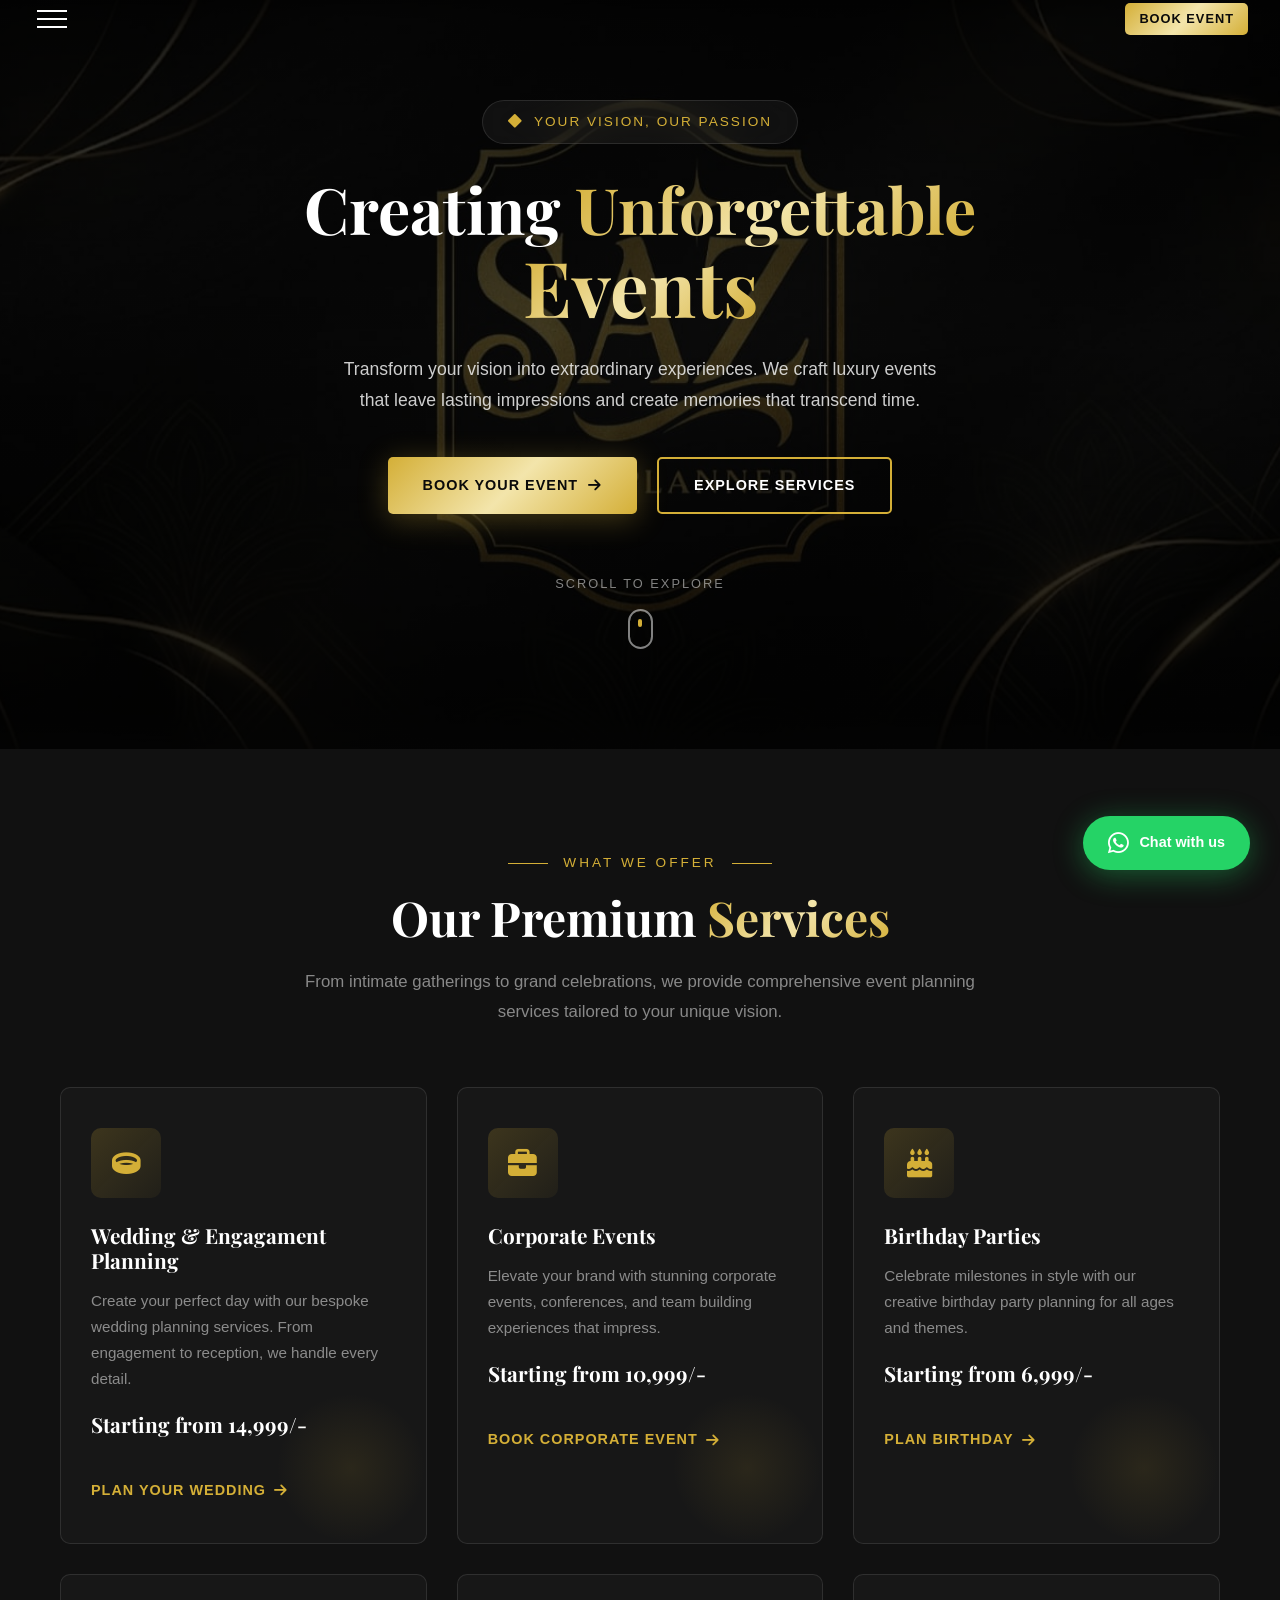
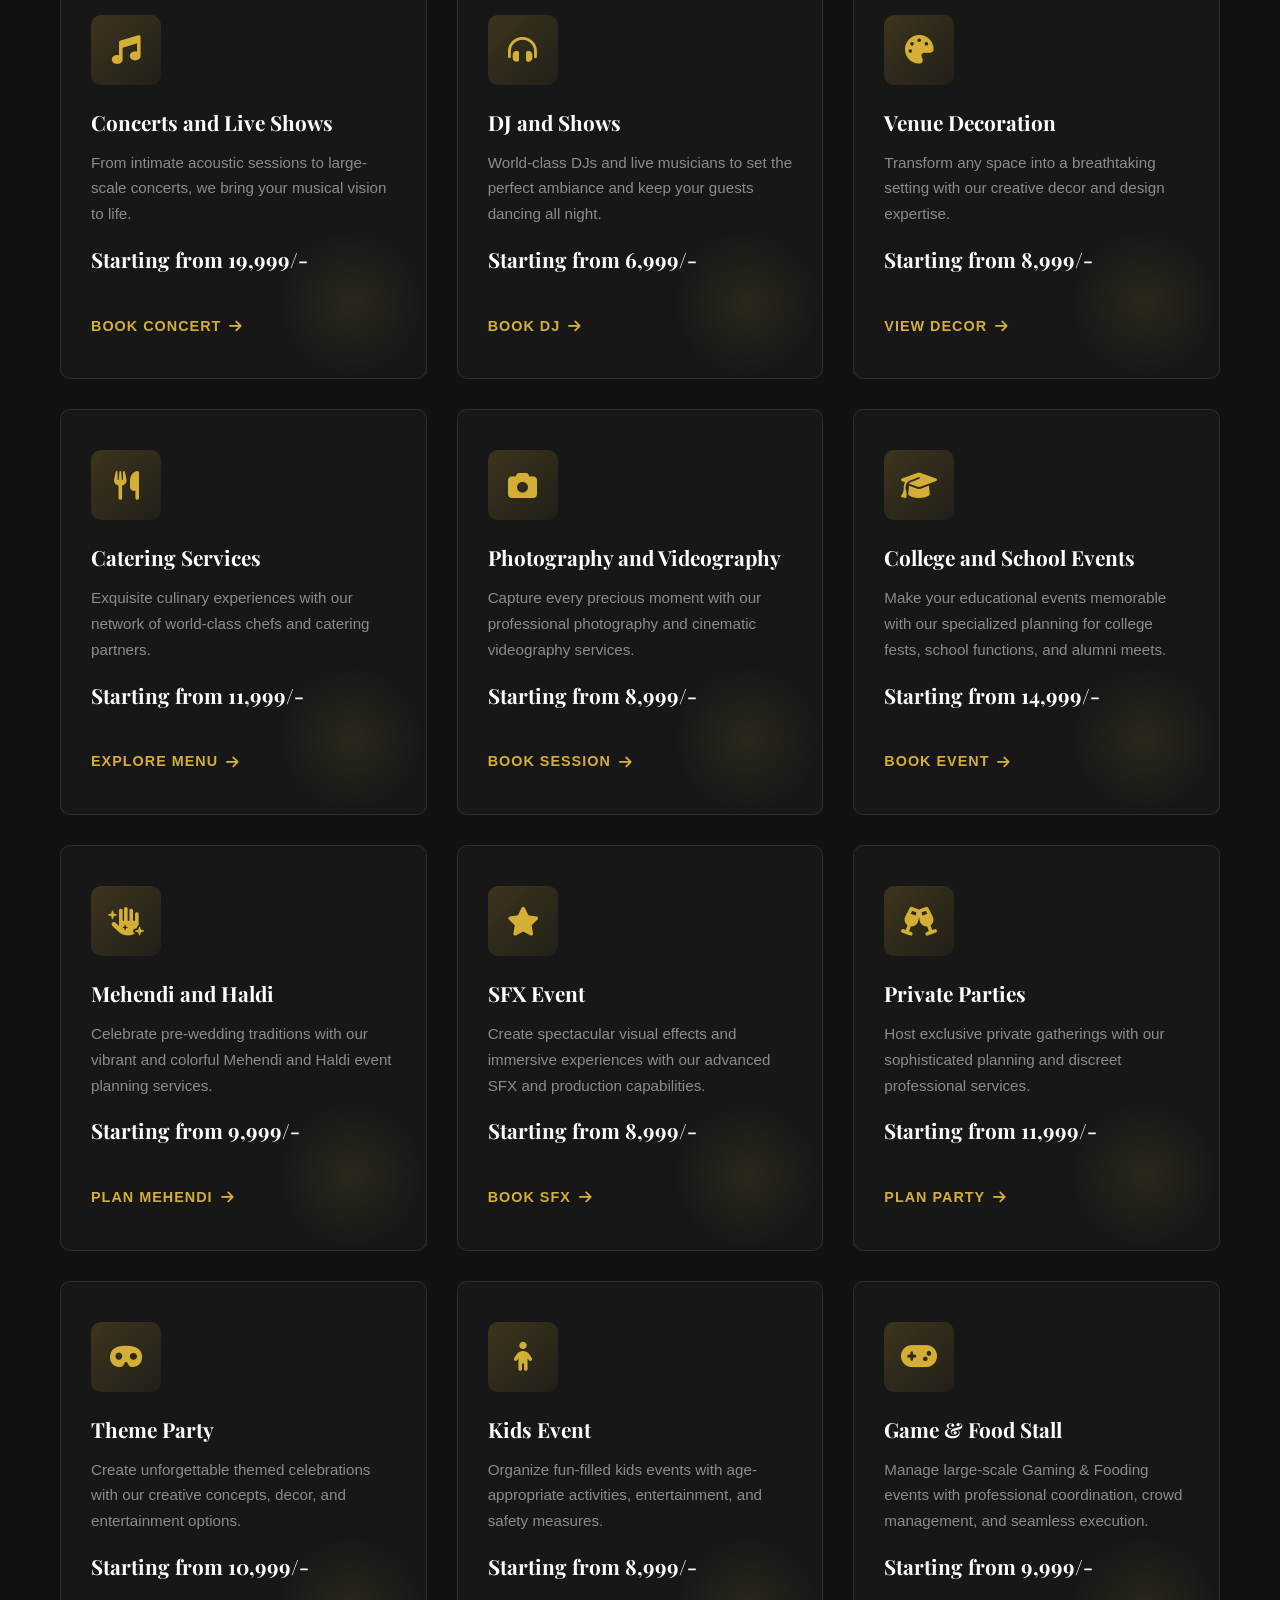
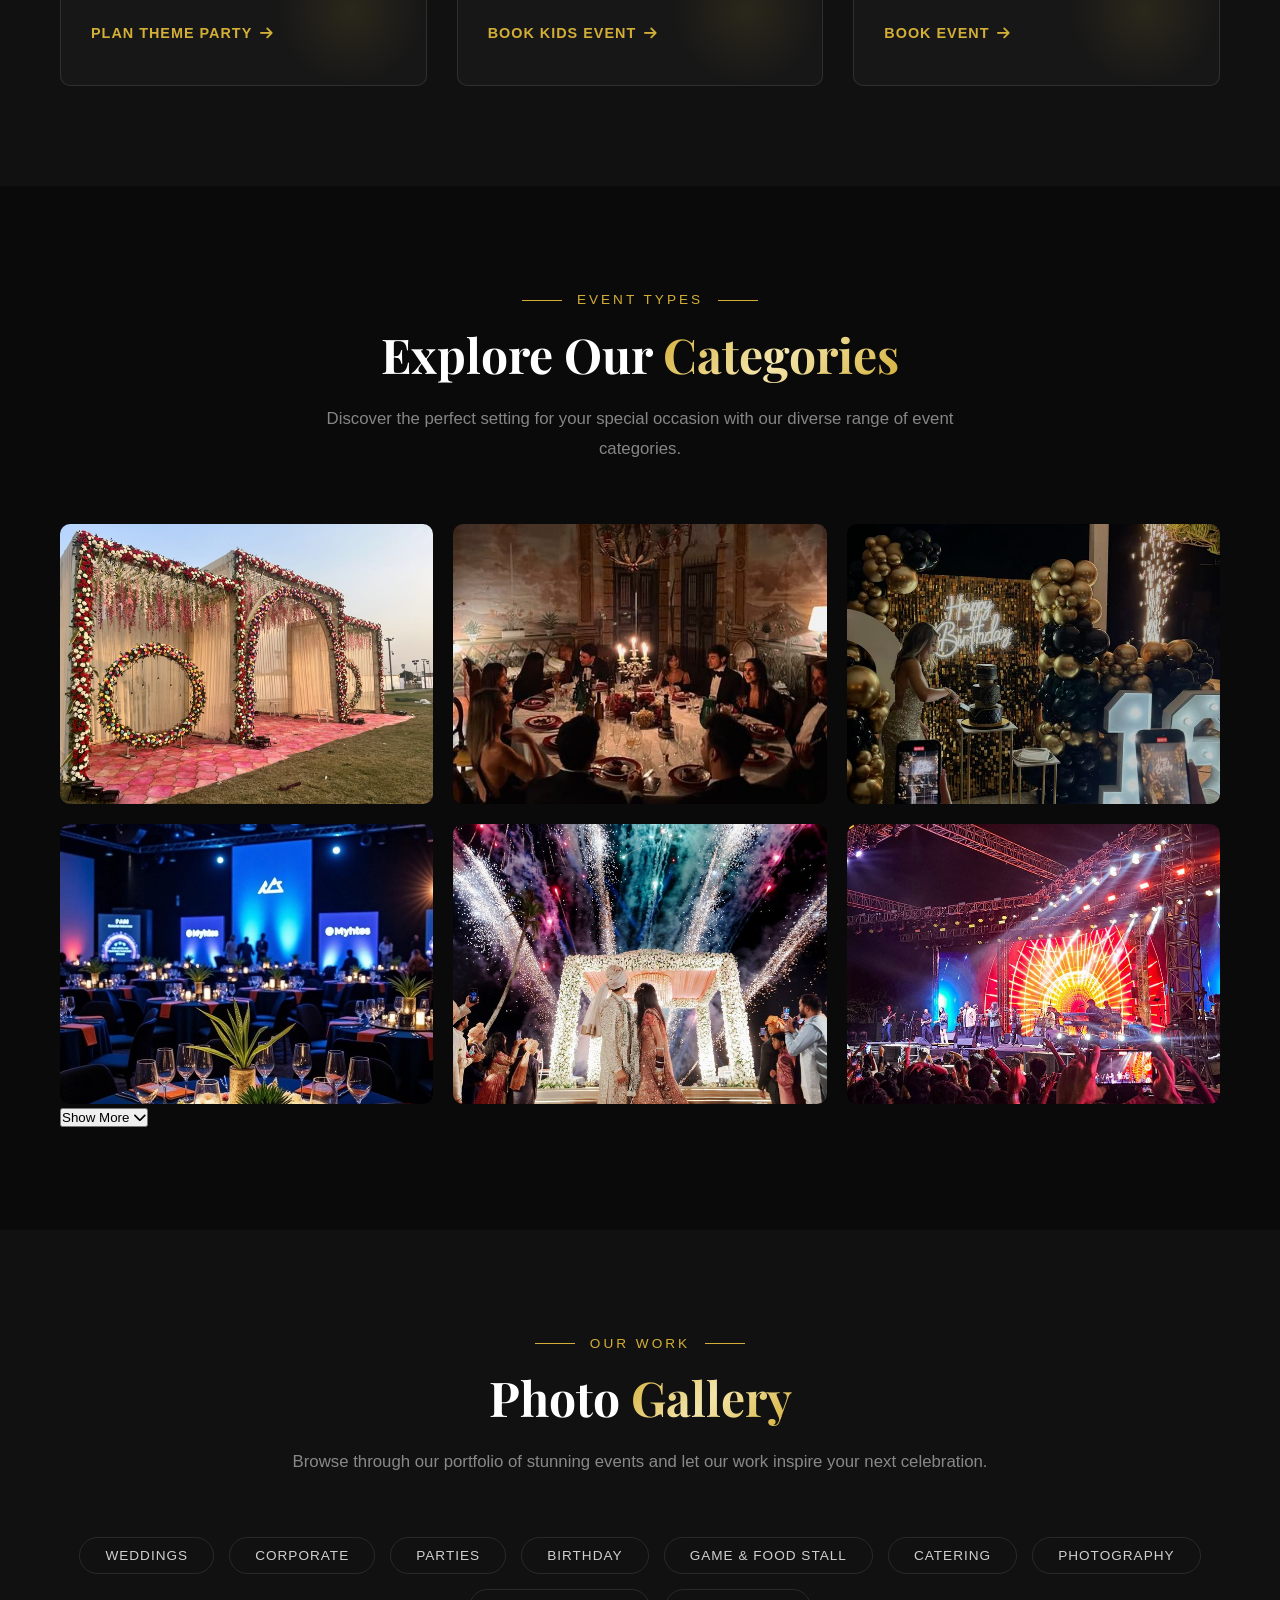
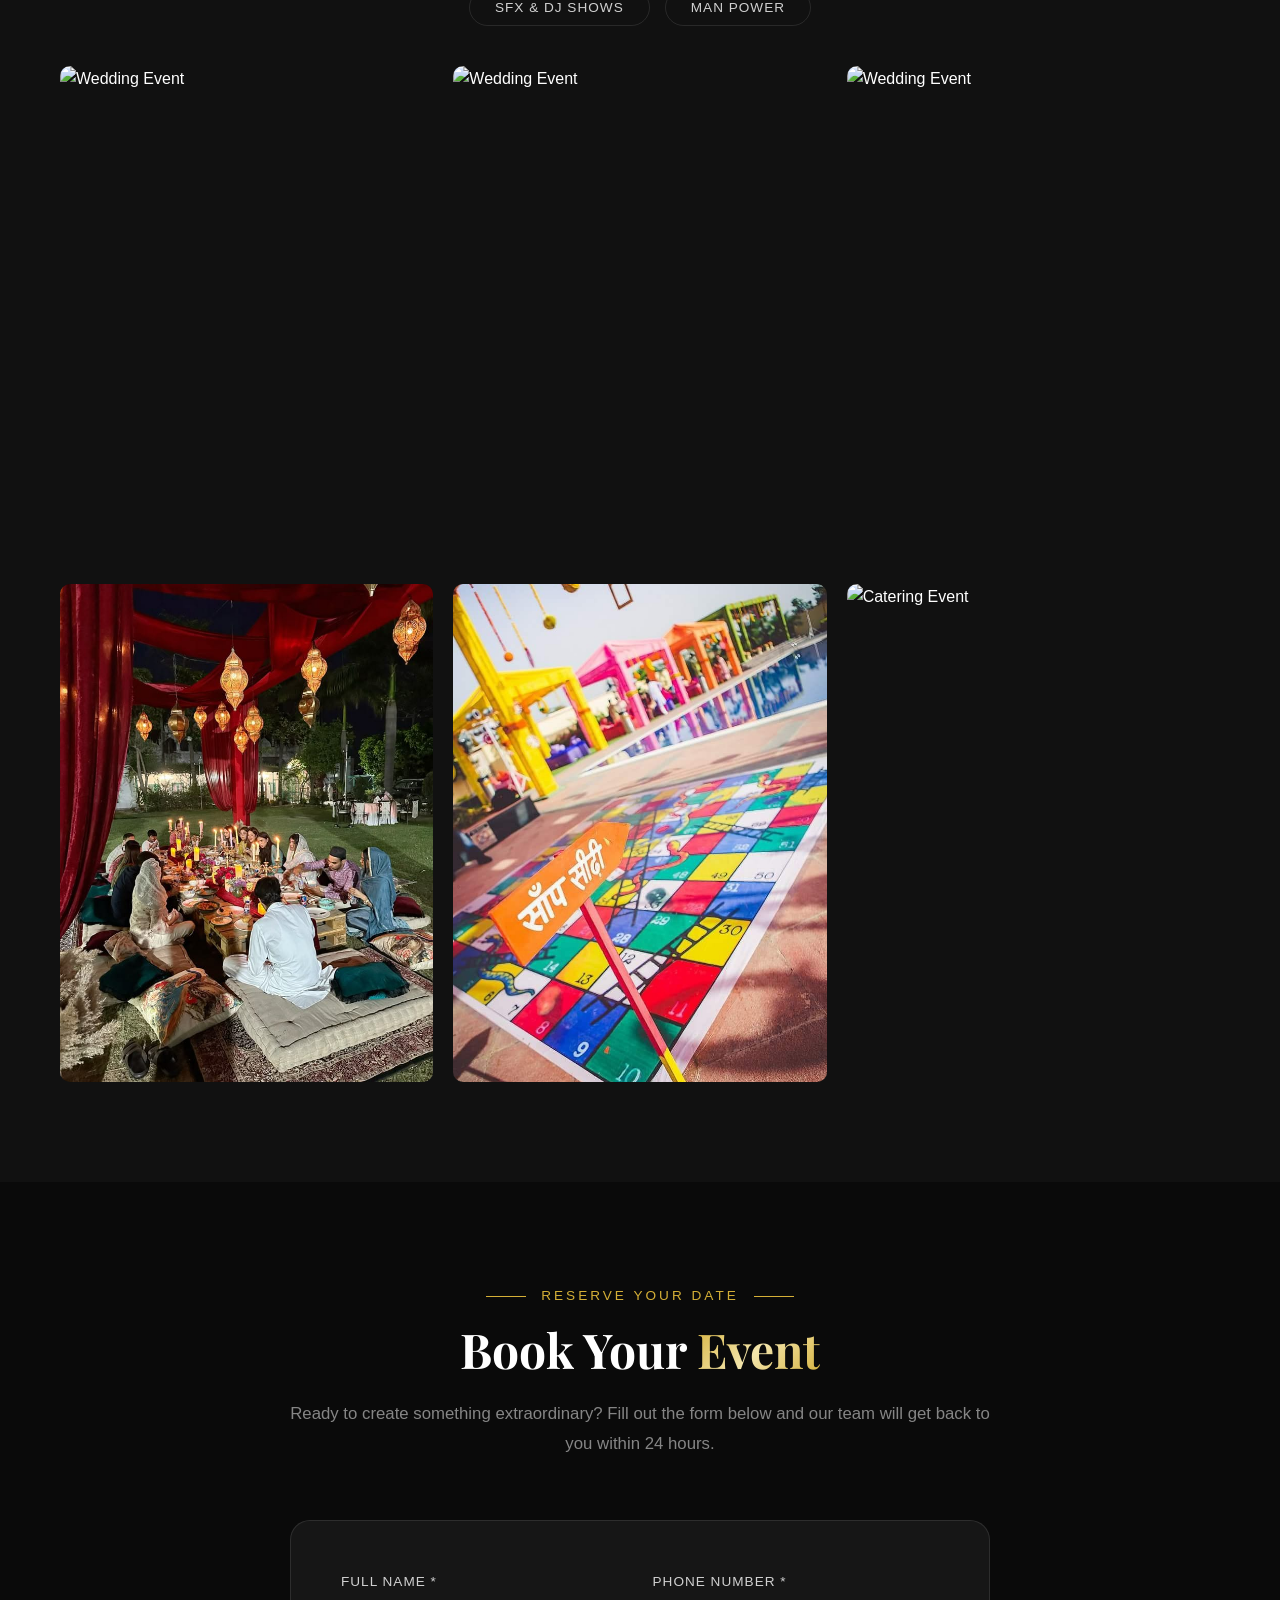
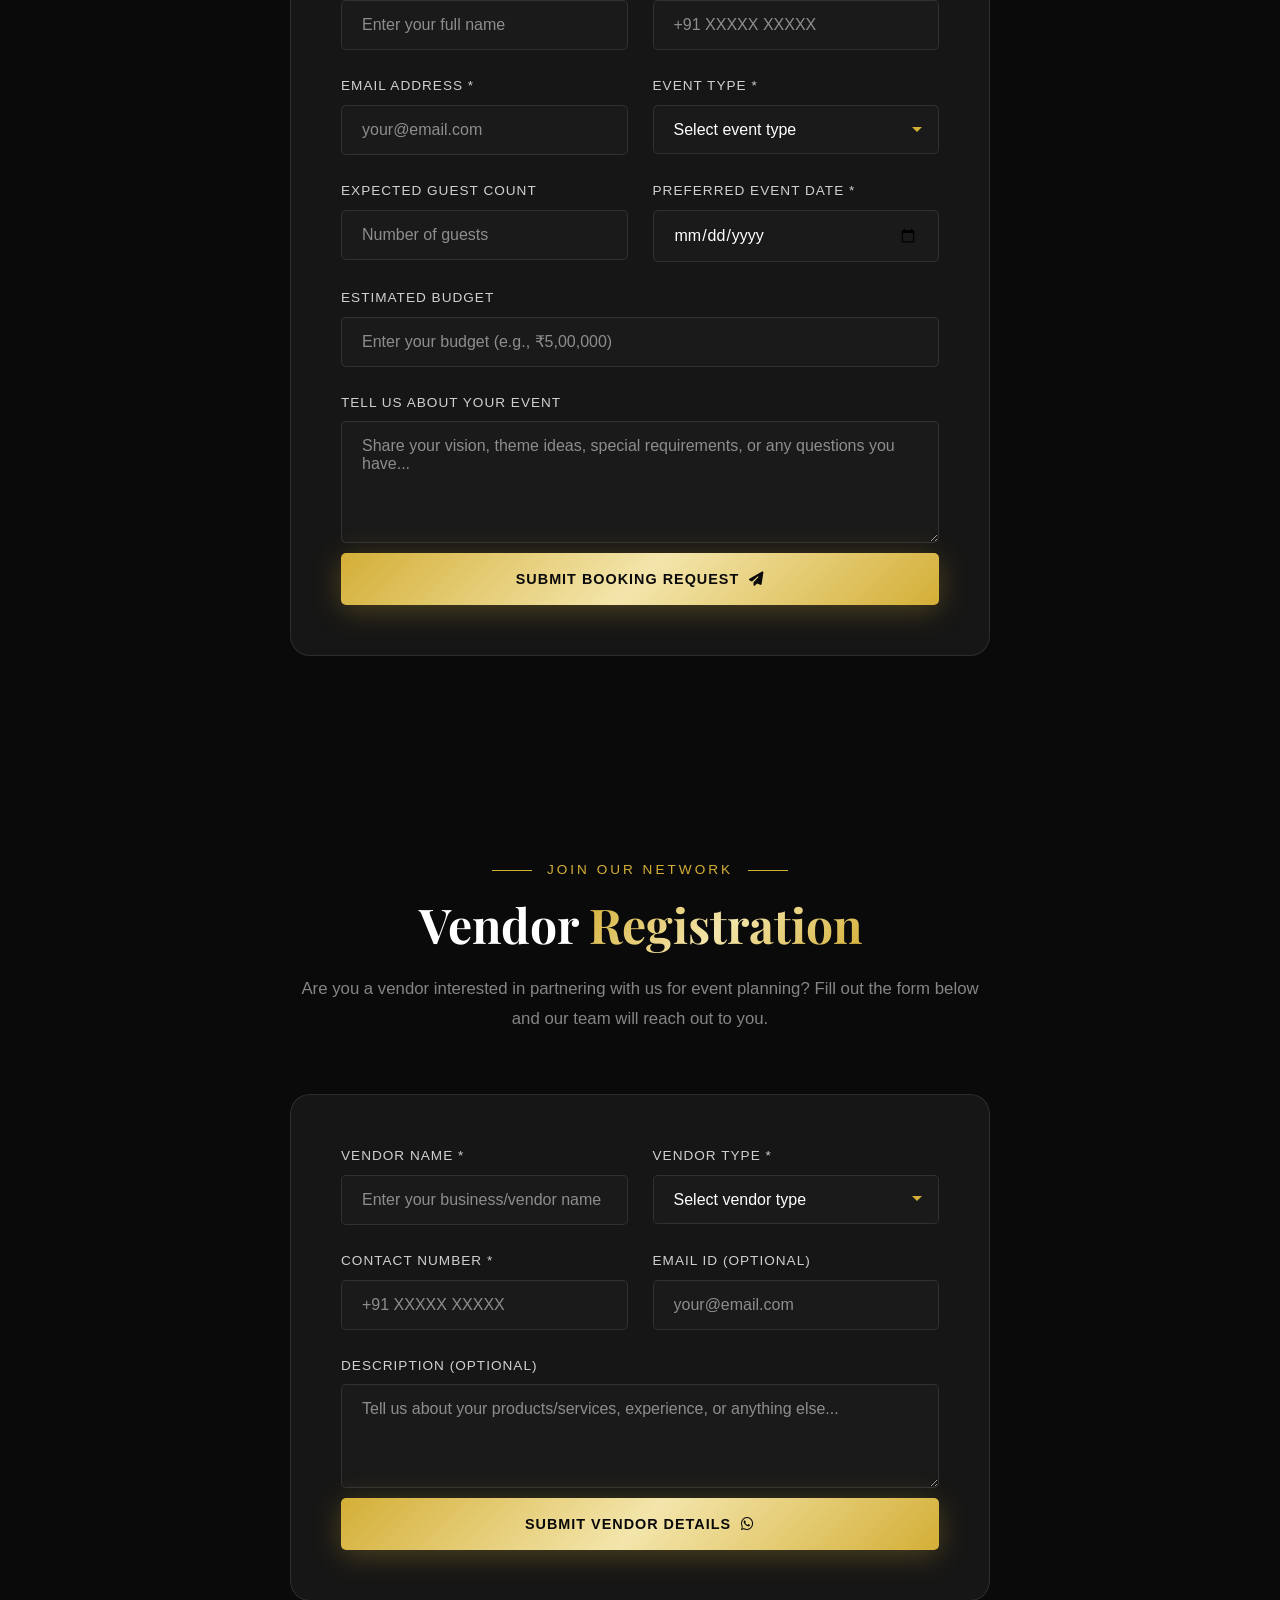
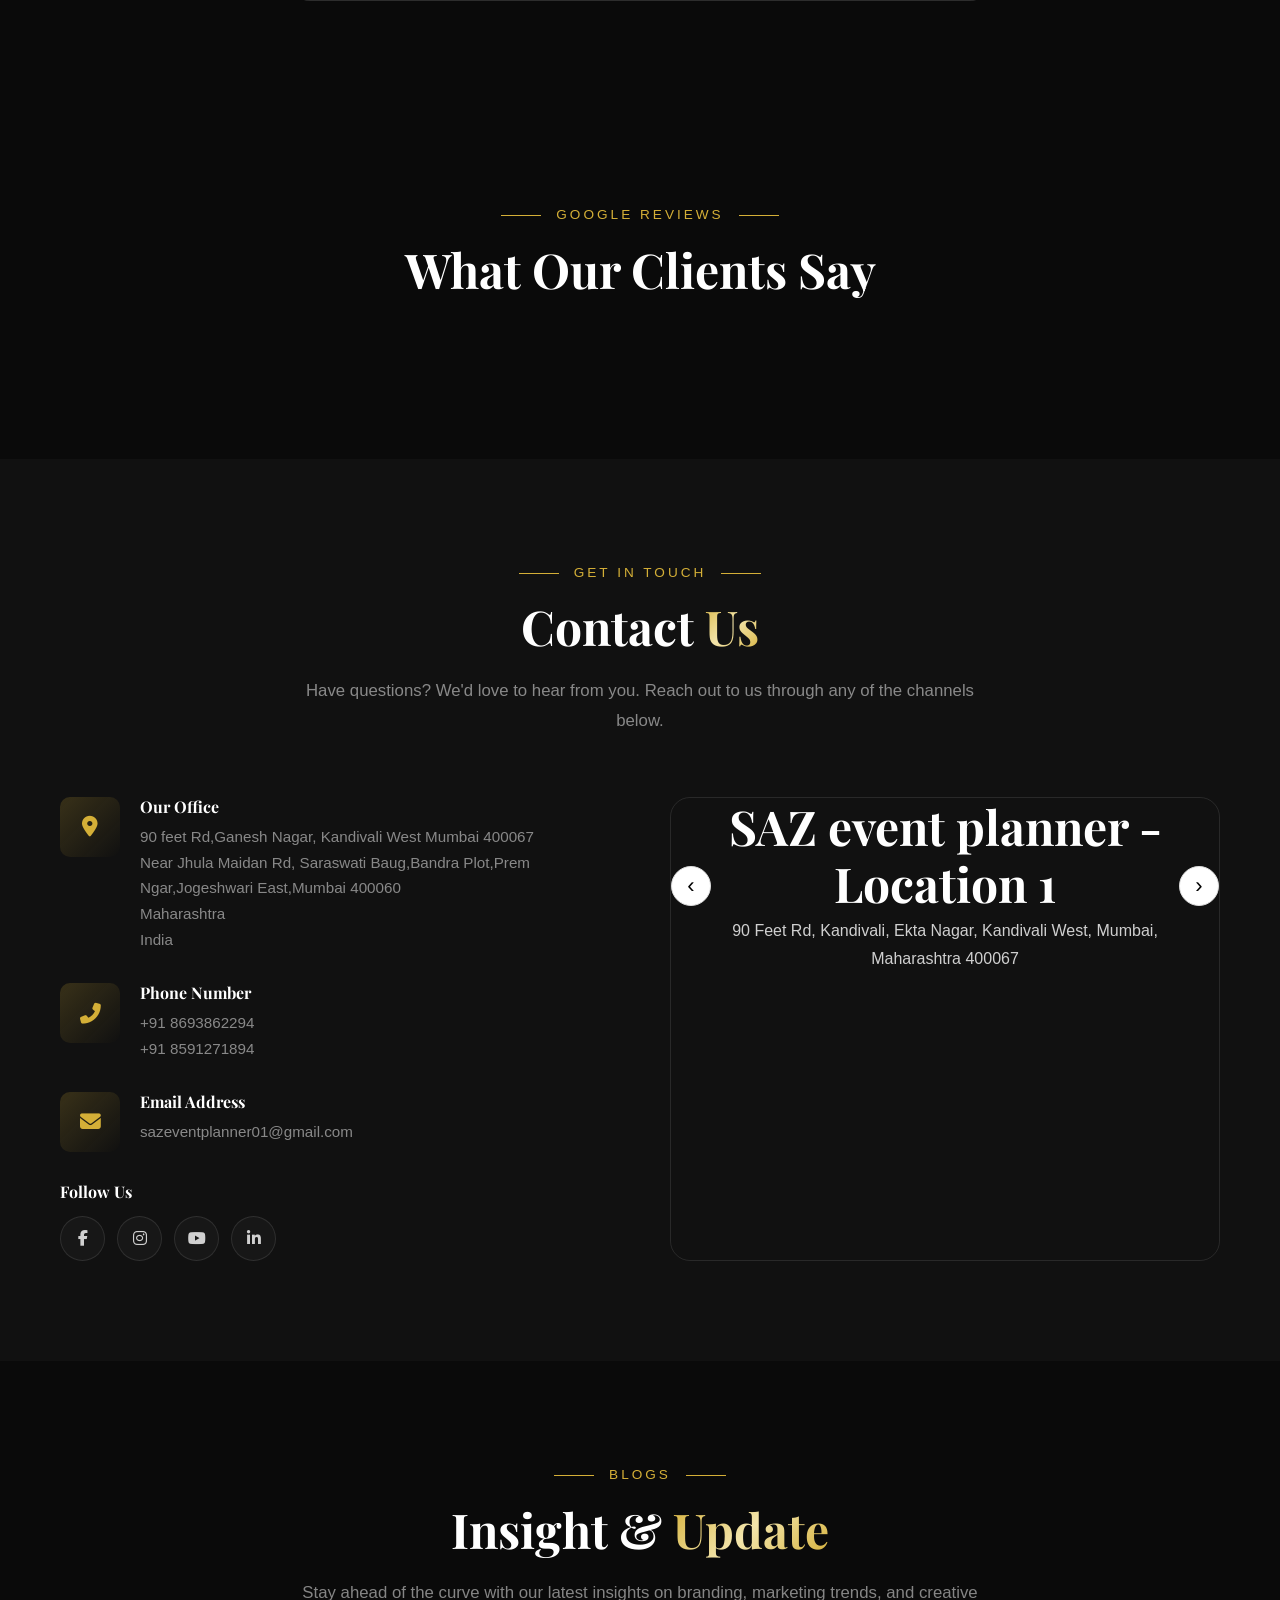
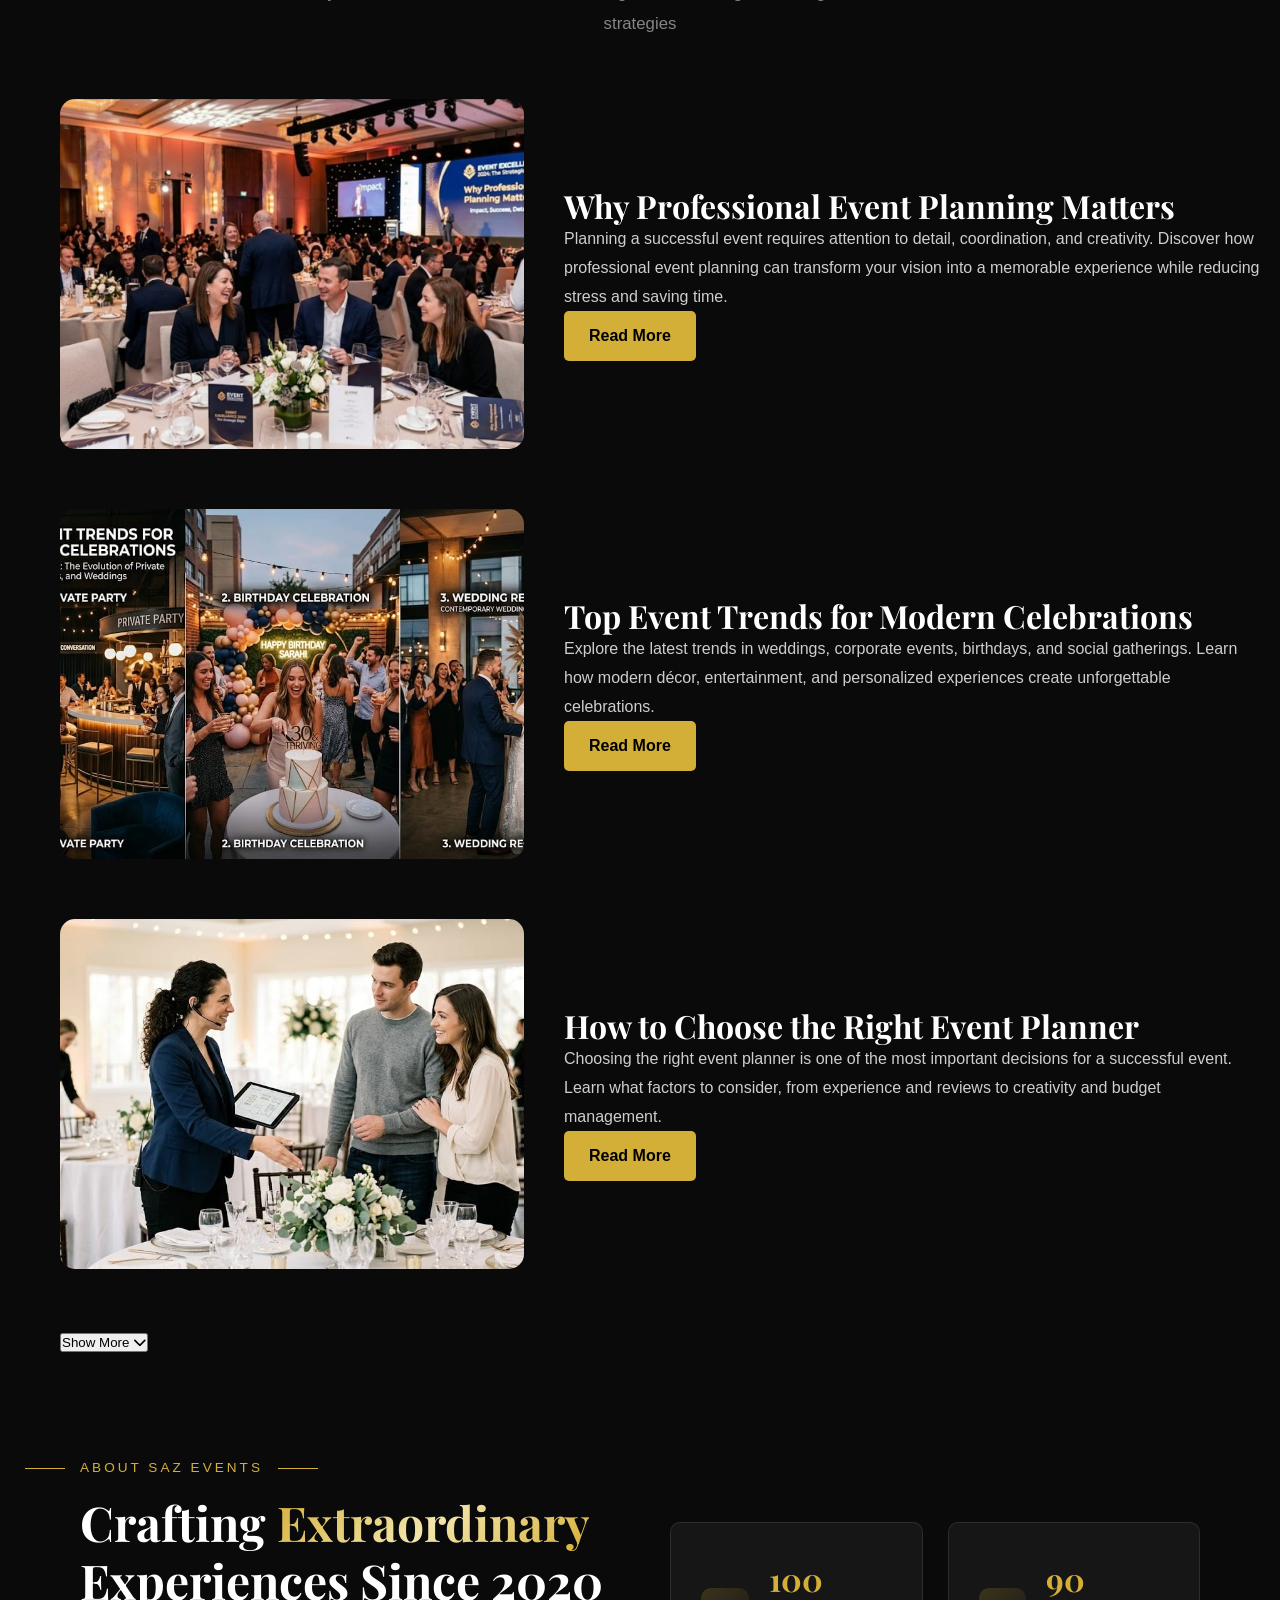
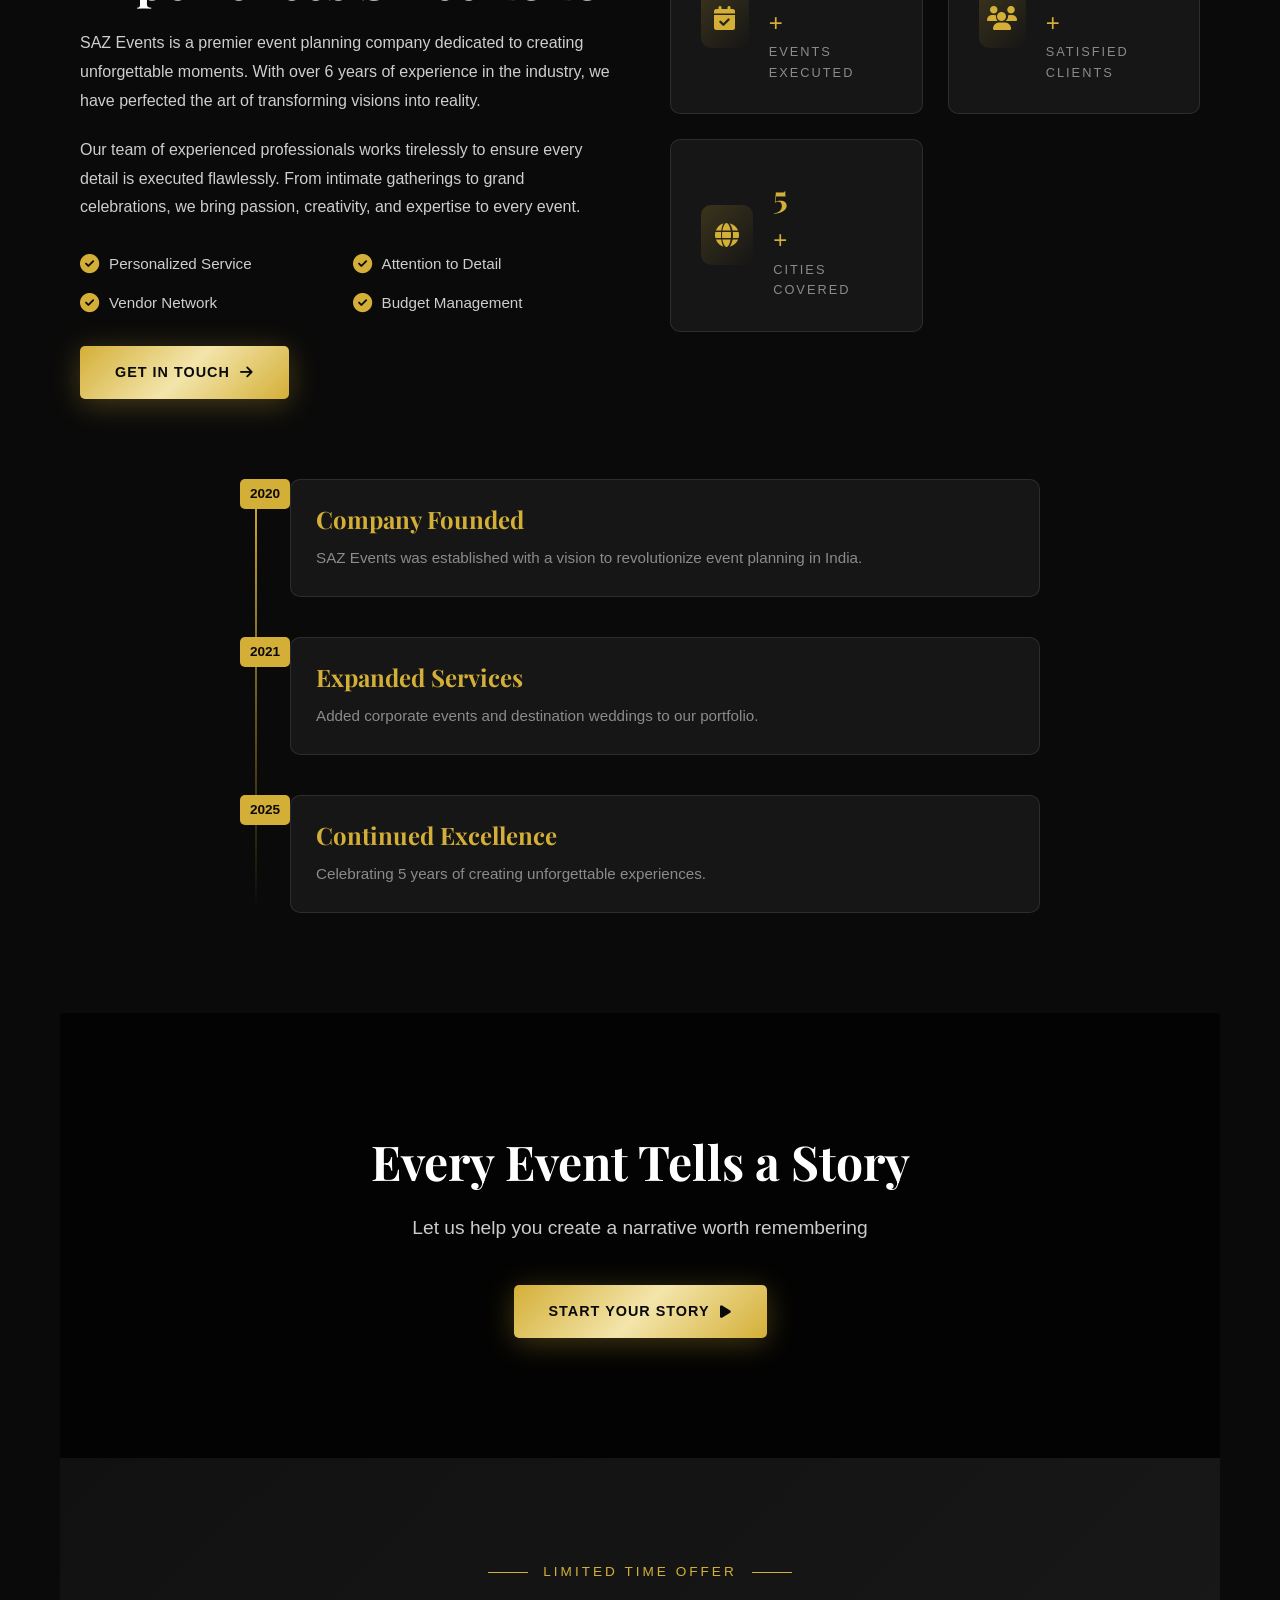
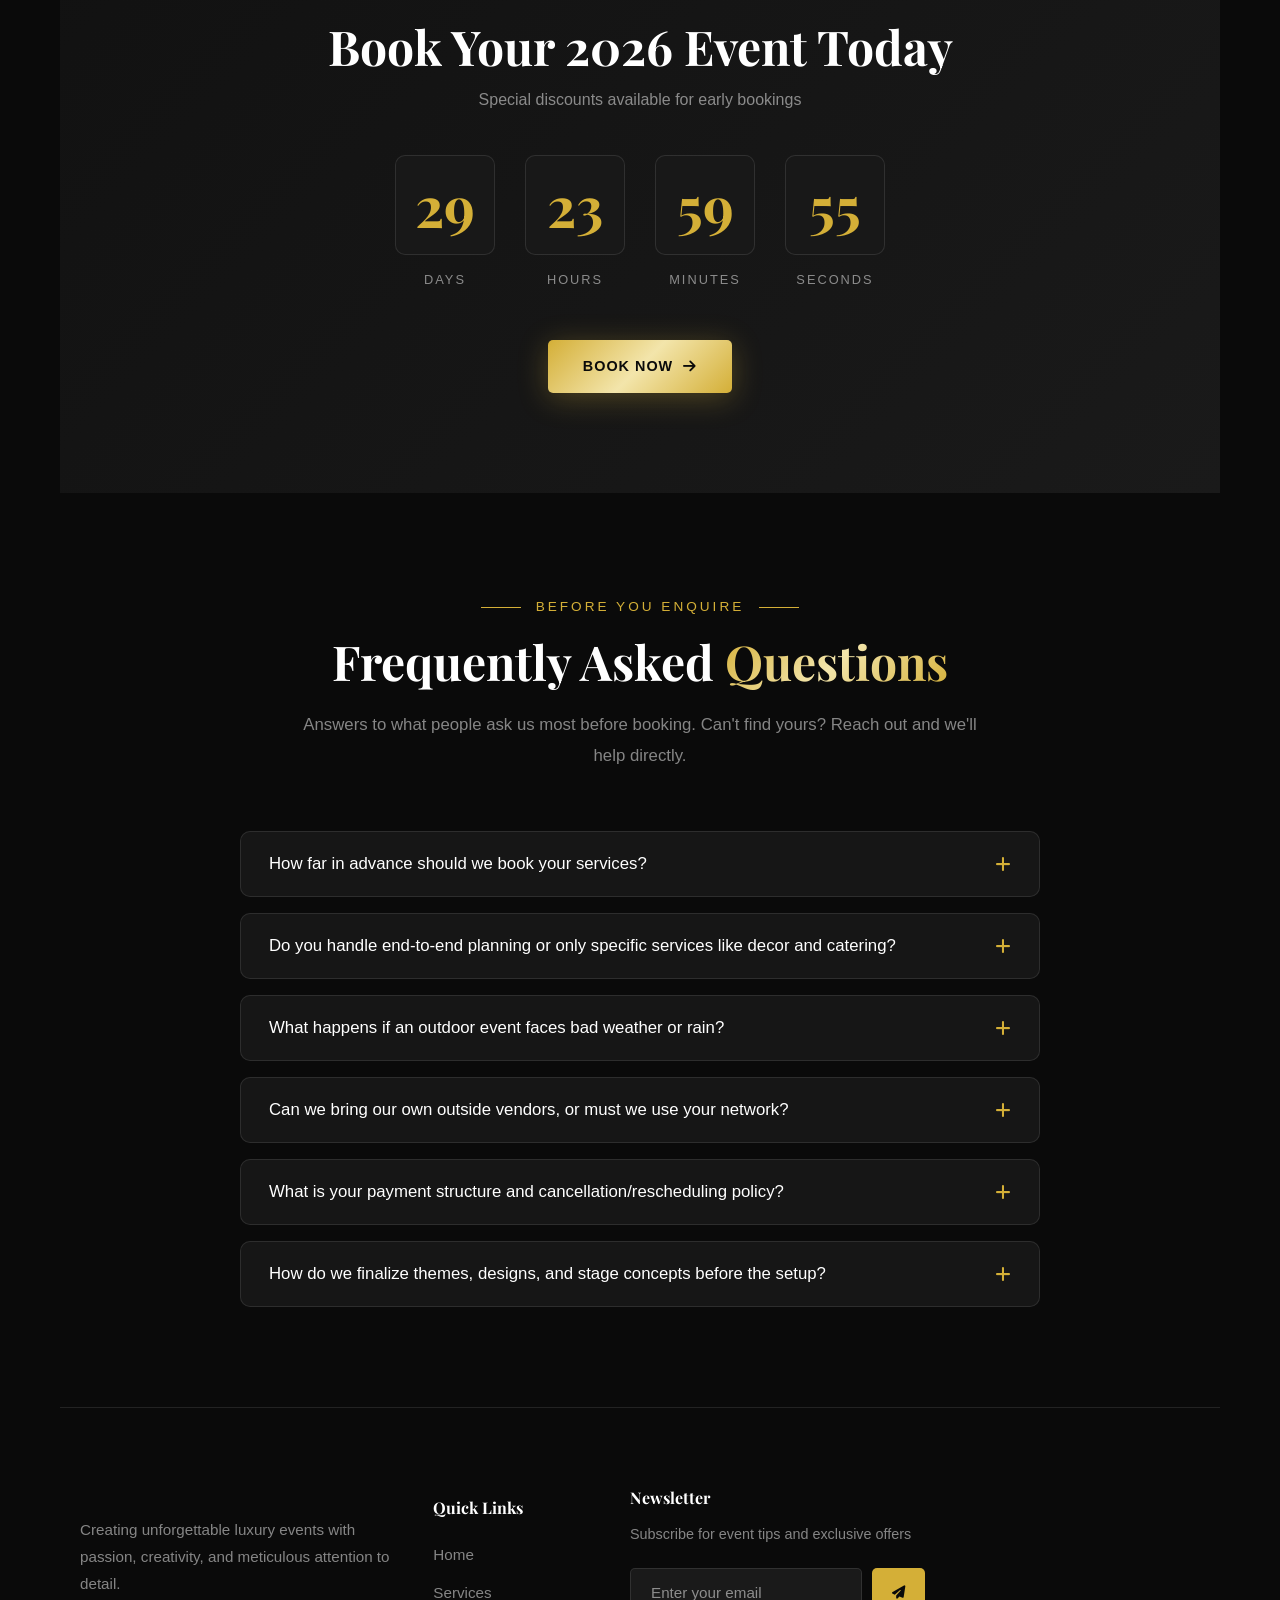
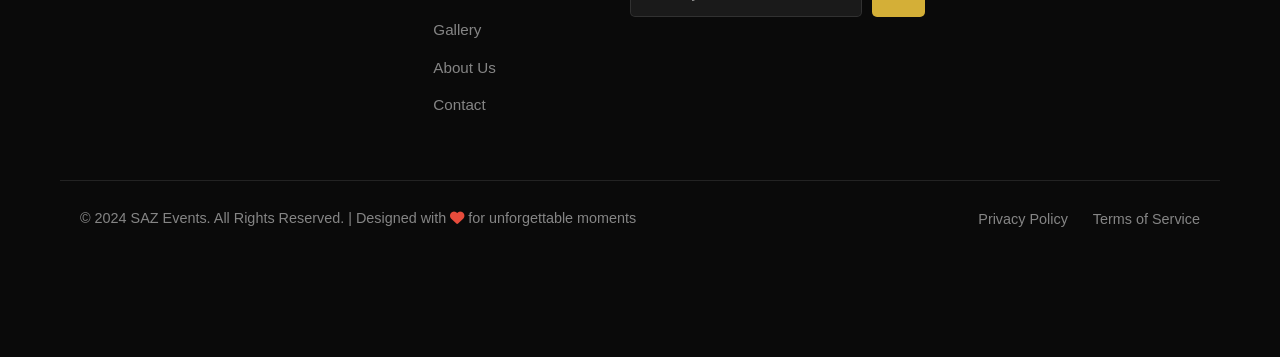
==== commit b76e3d01: "Add mobile show more buttons for categories, gallery, blog" ====
--- a/index.html
+++ b/index.html
@@ -1,26 +1,18 @@
-<html lang="en"><head>
-    <meta charset="UTF-8">
-    <meta name="viewport" content="width=device-width, initial-scale=1.0">
-    <meta name="description" content="SAZ Event Planning - Creating unforgettable luxury events with premium service and attention to detail">
-    <meta name="keywords" content="event planning, luxury events, wedding planning, corporate events, party planning">
-    <meta name="author" content="SAZ Events">
-
-    <html lang="en"><head>
+<!DOCTYPE html>
+<html lang="en">
+<head>
     <meta charset="UTF-8">
     <meta name="viewport" content="width=device-width, initial-scale=1.0">
     <meta name="description" content="SAZ Event Planning - Creating unforgettable luxury events with premium service and attention to detail">
     <meta name="keywords" content="event planning, luxury events, wedding planning, corporate events, party planning">
     <meta name="author" content="SAZ Events">
     <meta name="google-site-verification" content="google984bdec055063c5e.html" />
-    
-    <!-- Open Graph Meta Tags -->
-    <meta property="og:title" content="SAZ Event Planning - Luxury Event Experiences">
-    
+
     <!-- Open Graph Meta Tags -->
     <meta property="og:title" content="SAZ Event Planning - Luxury Event Experiences">
     <meta property="og:description" content="Creating unforgettable events with premium service and attention to detail">
     <meta property="og:type" content="website">
-    
+
     <title>SAZ Event Planning | Luxury Event Experiences</title>
     
     <!-- Google Fonts -->
@@ -561,6 +553,11 @@
                     </div>
                 </div>
             </div>
+
+            <button class="show-more-btn" id="categoriesShowMoreBtn" type="button">
+                <span>Show More</span>
+                <i class="fas fa-chevron-down"></i>
+            </button>
         </div>
     </section>
 
@@ -1228,7 +1225,12 @@
     </button>
 </div>
 </div>
-</div>
+
+            <button class="show-more-btn" id="galleryShowMoreBtn" type="button">
+                <span>Show More</span>
+                <i class="fas fa-chevron-down"></i>
+            </button>
+        </div>
 
         
         
@@ -1600,6 +1602,7 @@
                      and creative strategies
                 </p>
             </div>
+        <div class="blog-grid" id="blogGrid">
         <div class="blog-card" style="display:flex; align-items:center; gap:40px; margin-bottom:60px;">
 
         <div class="blog-image" style="flex:0 0 40%;">
@@ -1687,6 +1690,12 @@
                 </a>
         </div>
     </div>
+        </div>
+
+        <button class="show-more-btn" id="blogShowMoreBtn" type="button">
+            <span>Show More</span>
+            <i class="fas fa-chevron-down"></i>
+        </button>
 
 <!-- About Section -->
     <section class="about" id="about">
--- a/style.css
+++ b/style.css
@@ -2143,232 +2143,672 @@
 
 @media (max-width: 768px) {
     :root {
-        --section-padding: 60px;
-    }
-    
+        --section-padding: 50px;
+    }
+
     html {
         font-size: 14px;
     }
 
-    /* More compact header/nav on small screens */
+    /* Navigation Improvements */
+    .navbar {
+        padding: 8px 0;
+    }
+
+    .nav-container {
+        padding: 0 15px;
+    }
+
+    .site-logo {
+        width: 90px;
+        max-width: 100%;
+    }
+
+    /* Hero Section - Mobile Optimized */
     .hero {
-        min-height: 35vh;
-        padding: 40px 0;
+        min-height: 60vh;
+        padding: 80px 0 40px;
+        background-size: cover;
+        background-position: center;
     }
 
     .hero-content {
-        padding: 0 12px;
-    }
-
-    .navbar {
-        padding: 4px 0;
-    }
-
-    .nav-container {
-        padding: 0 10px;
-    }
-
-    .site-logo {
-        width: 80px;
-        max-width: 100%;
-    }
-    
+        padding: 0 20px;
+    }
+
+    .hero-badge {
+        font-size: 0.75rem;
+        padding: 8px 20px;
+        margin-bottom: 20px;
+    }
+
+    .hero-title {
+        font-size: 2rem;
+        margin-bottom: 15px;
+        line-height: 1.2;
+    }
+
+    .hero-subtitle {
+        font-size: 0.95rem;
+        margin-bottom: 25px;
+        line-height: 1.6;
+    }
+
+    .hero-buttons {
+        flex-direction: column;
+        gap: 12px;
+        margin-bottom: 40px;
+    }
+
+    .hero-buttons .btn {
+        width: 100%;
+        max-width: 300px;
+        padding: 14px 30px;
+        font-size: 0.85rem;
+    }
+
+    .hero-scroll {
+        font-size: 0.7rem;
+        gap: 10px;
+    }
+
+    .scroll-indicator {
+        width: 22px;
+        height: 35px;
+    }
+
+    .hero-stats {
+        position: relative;
+        bottom: auto;
+        margin-top: 40px;
+        flex-wrap: wrap;
+        gap: 15px;
+        padding: 0 15px;
+    }
+
+    .stat-item {
+        flex: 1 1 calc(50% - 10px);
+        min-width: 140px;
+    }
+
+    .stat-number {
+        font-size: 1.8rem;
+    }
+
+    .stat-label {
+        font-size: 0.7rem;
+    }
+
+    /* Container & Spacing */
     .container {
         padding: 0 15px;
     }
-    
-    .site-logo {
-        width: 100px;
-    }
-    
-    .nav-menu {
-        gap: 15px;
-    }
-    
-    .nav-link {
-        font-size: 0.8rem;
-    }
-    
-    .hero-buttons {
-        flex-direction: column;
+
+    /* Section Headers */
+    .section-header {
+        margin-bottom: 40px;
+    }
+
+    .section-subtitle {
+        font-size: 0.75rem;
+        letter-spacing: 2px;
+        margin-bottom: 10px;
+    }
+
+    .section-subtitle::before,
+    .section-subtitle::after {
+        display: none;
+    }
+
+    .section-title {
+        font-size: 1.8rem;
+        margin-bottom: 15px;
+    }
+
+    .section-description {
+        font-size: 0.95rem;
+    }
+
+    /* Services Grid - Mobile Optimized */
+    .services-grid {
+        grid-template-columns: 1fr;
+        gap: 20px;
+    }
+
+    /* Hide services beyond the 4th item on mobile */
+    .services-grid .service-card:nth-child(n+5) {
+        display: none;
+    }
+
+    .services-grid.show-all .service-card {
+        display: block;
+    }
+
+    /* Show More Button for Services */
+    .show-more-btn {
+        display: inline-flex;
         align-items: center;
-        width: 100%;
-    }
-    
-    .hero-buttons .btn {
-        width: 100%;
-        max-width: 280px;
-        padding: 12px 25px;
-        font-size: 0.85rem;
-    }
-    
-    .hero-stats {
-        flex-wrap: wrap;
-        gap: 20px;
-        width: 100%;
-    }
-    
-    .stat-item {
-        flex: 1 1 calc(50% - 10px);
-        min-width: 150px;
-    }
-    
-    .stat-number {
-        font-size: 1.8rem;
-    }
-    
-    .stat-label {
-        font-size: 0.8rem;
-    }
-    
-    .services-grid {
-        grid-template-columns: repeat(2, 1fr);
-        gap: 15px;
-    }
-    
+        justify-content: center;
+        gap: 8px;
+        margin: 30px auto 0;
+        padding: 12px 30px;
+        background: transparent;
+        border: 2px solid var(--gold-primary);
+        color: var(--gold-primary);
+        font-family: var(--font-secondary);
+        font-size: 0.9rem;
+        font-weight: 600;
+        text-transform: uppercase;
+        letter-spacing: 1px;
+        border-radius: var(--radius-sm);
+        cursor: pointer;
+        transition: var(--transition-fast);
+    }
+
+    .show-more-btn:hover {
+        background: var(--gold-primary);
+        color: var(--bg-primary);
+    }
+
+    .show-more-btn i {
+        transition: transform 0.3s ease;
+    }
+
+    .show-more-btn.active i {
+        transform: rotate(180deg);
+    }
+
     .service-card {
-        padding: 25px 15px;
-    }
-    
+        padding: 30px 20px;
+    }
+
     .service-icon {
-        font-size: 2rem;
-    }
-    
+        width: 60px;
+        height: 60px;
+        margin-bottom: 20px;
+    }
+
+    .service-icon i {
+        font-size: 1.5rem;
+    }
+
     .service-title {
-        font-size: 1.1rem;
-    }
-    
+        font-size: 1.2rem;
+        margin-bottom: 12px;
+    }
+
     .service-description {
         font-size: 0.9rem;
-    }
-    
+        margin-bottom: 15px;
+    }
+
+    .service-link {
+        font-size: 0.85rem;
+    }
+
+    /* Categories Grid */
     .categories-grid {
         grid-template-columns: 1fr;
-    }
-    
+        gap: 20px;
+    }
+
+    /* Hide categories beyond the 3rd item on mobile */
+    .categories-grid .category-card:nth-child(n+4) {
+        display: none;
+    }
+
+    .categories-grid.show-all .category-card {
+        display: block;
+    }
+
+    .category-card {
+        aspect-ratio: 4/3;
+    }
+
+    .category-overlay {
+        opacity: 1;
+        background: linear-gradient(
+            to top,
+            rgba(0, 0, 0, 0.85) 0%,
+            rgba(0, 0, 0, 0.4) 50%,
+            transparent 100%
+        );
+    }
+
+    .category-content h3 {
+        font-size: 1.3rem;
+    }
+
+    .category-content p {
+        font-size: 0.85rem;
+    }
+
+    /* Gallery Section */
+    .gallery-filters {
+        gap: 10px;
+        margin-bottom: 30px;
+    }
+
+    .filter-btn {
+        padding: 8px 18px;
+        font-size: 0.75rem;
+    }
+
     .gallery-grid {
         grid-template-columns: 1fr;
-    }
-    
+        gap: 15px;
+    }
+
+    /* Hide gallery items beyond the 6th item on mobile */
+    .gallery-grid .gallery-item:nth-child(n+7) {
+        display: none;
+    }
+
+    .gallery-grid.show-all .gallery-item {
+        display: block;
+    }
+
     .gallery-item {
-        aspect-ratio: 1;
-    }
-    
+        aspect-ratio: 3/4;
+    }
+
+    .gallery-overlay {
+        opacity: 1;
+        padding: 20px;
+    }
+
+    .gallery-info h4 {
+        font-size: 1.1rem;
+    }
+
+    .gallery-info p {
+        font-size: 0.8rem;
+    }
+
+    .gallery-view {
+        width: 40px;
+        height: 40px;
+    }
+
+    /* Lightbox Mobile */
+    .lightbox {
+        padding: 20px;
+    }
+
+    .lightbox-prev,
+    .lightbox-next {
+        width: 35px;
+        height: 35px;
+        font-size: 1rem;
+    }
+
+    .lightbox-prev { left: 10px; }
+    .lightbox-next { right: 10px; }
+
+    /* About Section */
+    .about-content {
+        grid-template-columns: 1fr;
+        gap: 40px;
+    }
+
+    .about-features {
+        grid-template-columns: 1fr;
+        gap: 12px;
+    }
+
+    .feature-item {
+        font-size: 0.9rem;
+    }
+
+    .about-stats {
+        grid-template-columns: 1fr;
+        gap: 15px;
+    }
+
+    .about-stat-card {
+        padding: 20px;
+    }
+
+    .stat-icon {
+        width: 50px;
+        height: 50px;
+    }
+
+    .stat-icon i {
+        font-size: 1.3rem;
+    }
+
+    .stat-info .stat-number {
+        font-size: 1.8rem;
+    }
+
+    /* Timeline */
+    .timeline {
+        padding-left: 30px;
+    }
+
+    .timeline::before {
+        left: 10px;
+    }
+
+    .timeline-marker {
+        left: -30px;
+        width: 35px;
+        height: 25px;
+        font-size: 0.7rem;
+    }
+
+    .timeline-content {
+        padding: 20px;
+    }
+
+    .timeline-content h4 {
+        font-size: 1rem;
+    }
+
+    .timeline-content p {
+        font-size: 0.85rem;
+    }
+
+    /* Video Banner */
+    .video-banner {
+        padding: 80px 0;
+    }
+
+    .video-banner-content h2 {
+        font-size: 1.8rem;
+    }
+
+    .video-banner-content p {
+        font-size: 1rem;
+    }
+
+    /* Countdown Section */
+    .countdown-timer {
+        gap: 15px;
+        flex-wrap: wrap;
+    }
+
+    .countdown-number {
+        width: 70px;
+        height: 70px;
+        font-size: 2rem;
+    }
+
+    .countdown-label {
+        font-size: 0.7rem;
+    }
+
+    /* Testimonials */
+    .testimonial-card {
+        padding: 30px 20px;
+        margin: 10px;
+    }
+
+    .testimonial-text {
+        font-size: 1rem;
+    }
+
+    .author-image {
+        width: 50px;
+        height: 50px;
+    }
+
+    /* Booking Section */
+    .booking-container {
+        margin-top: 30px;
+    }
+
+    .booking-form {
+        padding: 30px 20px;
+    }
+
     .form-row {
         grid-template-columns: 1fr;
-    }
-    
-    .about-stats {
+        gap: 20px;
+        margin-bottom: 20px;
+    }
+
+    .form-group label {
+        font-size: 0.8rem;
+    }
+
+    .form-group input,
+    .form-group select,
+    .form-group textarea {
+        padding: 12px 15px;
+        font-size: 0.95rem;
+    }
+
+    .btn-submit {
+        padding: 15px 30px;
+        font-size: 0.9rem;
+    }
+
+    .booking-info {
+        gap: 20px;
+    }
+
+    .info-item i {
+        width: 45px;
+        height: 45px;
+        font-size: 1.1rem;
+    }
+
+    .info-item h4 {
+        font-size: 0.95rem;
+    }
+
+    .info-item p {
+        font-size: 0.85rem;
+    }
+
+    /* Contact Section */
+    .contact-content {
         grid-template-columns: 1fr;
-    }
-    
-    .about-stat-card {
-        padding: 20px;
-    }
-    
-    .countdown-timer {
+        gap: 40px;
+    }
+
+    .contact-card {
+        gap: 15px;
+        margin-bottom: 25px;
+    }
+
+    .contact-icon {
+        width: 50px;
+        height: 50px;
+    }
+
+    .contact-icon i {
+        font-size: 1.2rem;
+    }
+
+    .contact-details h4 {
+        font-size: 0.95rem;
+    }
+
+    .contact-details p {
+        font-size: 0.9rem;
+    }
+
+    .social-link {
+        width: 40px;
+        height: 40px;
+    }
+
+    .map-container {
+        min-height: 300px;
+        margin-top: 30px;
+    }
+
+    /* Map Switcher Mobile */
+    .map-switcher-header {
+        flex-direction: column;
         gap: 10px;
-    }
-    
-    .countdown-number {
-        width: 60px;
-        height: 60px;
-        font-size: 1.5rem;
-    }
-    
-    .countdown-label {
-        font-size: 0.75rem;
-    }
-    
+        margin-bottom: 15px;
+    }
+
+    .map-switcher-info h2 {
+        font-size: 1rem;
+    }
+
+    .map-switcher-info p {
+        font-size: 0.85rem;
+    }
+
+    .map-nav-btn {
+        width: 35px;
+        height: 35px;
+        font-size: 18px;
+    }
+
+    /* Blog Section Mobile */
+    .blog-card {
+        flex-direction: column !important;
+        gap: 20px !important;
+        margin-bottom: 40px !important;
+    }
+
+    .blog-image,
+    .blog-content {
+        flex: 1 1 100% !important;
+    }
+
+    .blog-image img {
+        height: 250px !important;
+    }
+
+    .blog-content h3 {
+        font-size: 1.3rem;
+        margin-bottom: 12px;
+    }
+
+    .blog-content p {
+        font-size: 0.9rem;
+        margin-bottom: 15px;
+    }
+
+    .blog-content a {
+        padding: 10px 20px !important;
+        font-size: 0.85rem !important;
+    }
+
+    /* Footer */
+    .footer-main {
+        padding: 60px 0 40px;
+    }
+
     .footer-grid {
         grid-template-columns: 1fr;
         text-align: center;
-        gap: 30px;
-    }
-    
-    .footer-social,
-    .footer-links ul,
-    .footer-newsletter {
-        display: flex;
+        gap: 40px;
+    }
+
+    .footer-logo {
+        justify-content: center;
+    }
+
+    .footer-description {
+        font-size: 0.9rem;
+    }
+
+    .footer-social {
+        justify-content: center;
+    }
+
+    .footer-links ul {
+        text-align: center;
+    }
+
+    .footer-links li {
+        margin-bottom: 10px;
+    }
+
+    .footer-links a {
+        font-size: 0.9rem;
+    }
+
+    .newsletter-form {
         flex-direction: column;
-        align-items: center;
-        justify-content: center;
-    }
-    
+        gap: 12px;
+    }
+
+    .newsletter-form input {
+        width: 100%;
+    }
+
+    .newsletter-form button {
+        width: 100%;
+    }
+
     .footer-bottom-content {
         flex-direction: column;
         gap: 15px;
         text-align: center;
     }
-    
-    .testimonial-card {
-        padding: 25px 15px;
-    }
-    
-    .booking-form {
-        padding: 25px 15px;
-    }
-    
-    .booking-info {
-        gap: 20px;
-    }
-    
+
+    .footer-bottom-links {
+        flex-wrap: wrap;
+        justify-content: center;
+        gap: 15px;
+    }
+
+    /* Buttons */
     .btn {
         padding: 12px 25px;
-        font-size: 0.8rem;
-    }
-    
-    .contact-card {
-        gap: 15px;
-    }
-    
-    .contact-icon {
-        width: 50px;
-        height: 50px;
-    }
-    
-    .map-container {
-        min-height: 300px;
-    }
-    
+        font-size: 0.85rem;
+    }
+
+    /* WhatsApp Float */
     .whatsapp-float {
-        padding: 12px 15px;
+        padding: 12px;
         bottom: 20px;
         right: 20px;
-        font-size: 0.85rem;
-    }
-    
+        border-radius: 50%;
+    }
+
+    .whatsapp-float span {
+        display: none !important;
+    }
+
+    .whatsapp-float i {
+        font-size: 1.5rem;
+    }
+
+    /* Back to Top */
     .back-to-top {
-        bottom: 80px;
+        bottom: 90px;
         right: 20px;
         width: 45px;
         height: 45px;
         font-size: 1rem;
     }
 
-    .section-subtitle::before,
-    .section-subtitle::after {
-        display: none;
-    }
-    
-    .about-features {
-        grid-template-columns: 1fr;
-    }
-    
-    .timeline {
-        padding-left: 40px;
-    }
-    
-    .timeline-marker {
-        left: -40px;
-        width: 40px;
-        font-size: 0.7rem;
-    }
-    
-    .lightbox-prev,
-    .lightbox-next {
-        width: 40px;
-        height: 40px;
+    /* Vendor Registration */
+    .vendor-container {
+        margin-top: 30px;
+    }
+
+    /* FAQ Section Mobile */
+    .faq-container {
+        gap: 12px;
+    }
+
+    .faq-question {
+        padding: 18px 20px;
+        font-size: 0.95rem;
+    }
+
+    .faq-answer {
+        padding: 0 20px;
+    }
+
+    .faq-item.active .faq-answer {
+        padding: 0 20px 20px;
+    }
+
+    .faq-answer p {
+        font-size: 0.9rem;
     }
 }
 
@@ -2538,6 +2978,14 @@
     transform: translateX(0); /* Slides in */
 }
 
+/* Hide hamburger button when sidebar is open */
+body.sidebar-open .nav-toggle {
+    opacity: 0;
+    pointer-events: none;
+    visibility: hidden;
+    transition: opacity 0.3s ease, visibility 0.3s ease;
+}
+
 .dashboard-header {
     display: flex;
     justify-content: space-between;
@@ -2616,23 +3064,83 @@
 /* --- Mobile Responsiveness --- */
 @media (max-width: 768px) {
     .hero {
-    background-size: auto 100%;
-    background-position: center center;
-    }
+        background-size: auto 100%;
+        background-position: center center;
+    }
+
     .header .nav-cta {
         display: none; /* Hide header CTA on small screens */
     }
+
     .mobile-cta {
         display: block; /* Show CTA inside dashboard instead */
     }
+
+    /* Compact Dashboard/Sidebar for Mobile */
     .dashboard {
-        width: 280px;
+        width: 260px;
+    }
+
+    .dashboard-header {
+        padding: 1.2rem 1rem;
+    }
+
+    .dashboard-title {
+        font-size: 0.95rem;
+        letter-spacing: 1.5px;
+    }
+
+    .close-btn {
+        font-size: 2rem;
+    }
+
+    .dashboard-content {
+        padding: 1.2rem 1rem;
+    }
+
+    .dashboard-logo img {
+        width: 40px !important;
+        height: auto;
+    }
+
+    .dashboard-menu li {
+        margin-bottom: 1rem;
+    }
+
+    .dashboard-menu a {
+        font-size: 1.1rem;
+    }
+
+    .mobile-cta {
+        margin-top: 1.5rem;
+    }
+
+    .mobile-cta .nav-cta {
+        font-size: 0.85rem;
+        padding: 10px 20px;
     }
 }
 
 @media (max-width: 480px) {
     .dashboard {
-        width: 100%; /* Full width on phones */
+        width: 75%; /* 75% width on very small phones */
+        max-width: 280px;
+    }
+
+    .dashboard-header {
+        padding: 1rem 0.8rem;
+    }
+
+    .dashboard-title {
+        font-size: 0.85rem;
+    }
+
+    .dashboard-content {
+        padding: 1rem 0.8rem;
+    }
+
+    .dashboard-menu a {
+        font-size: 1rem;
     }
 }
 html,
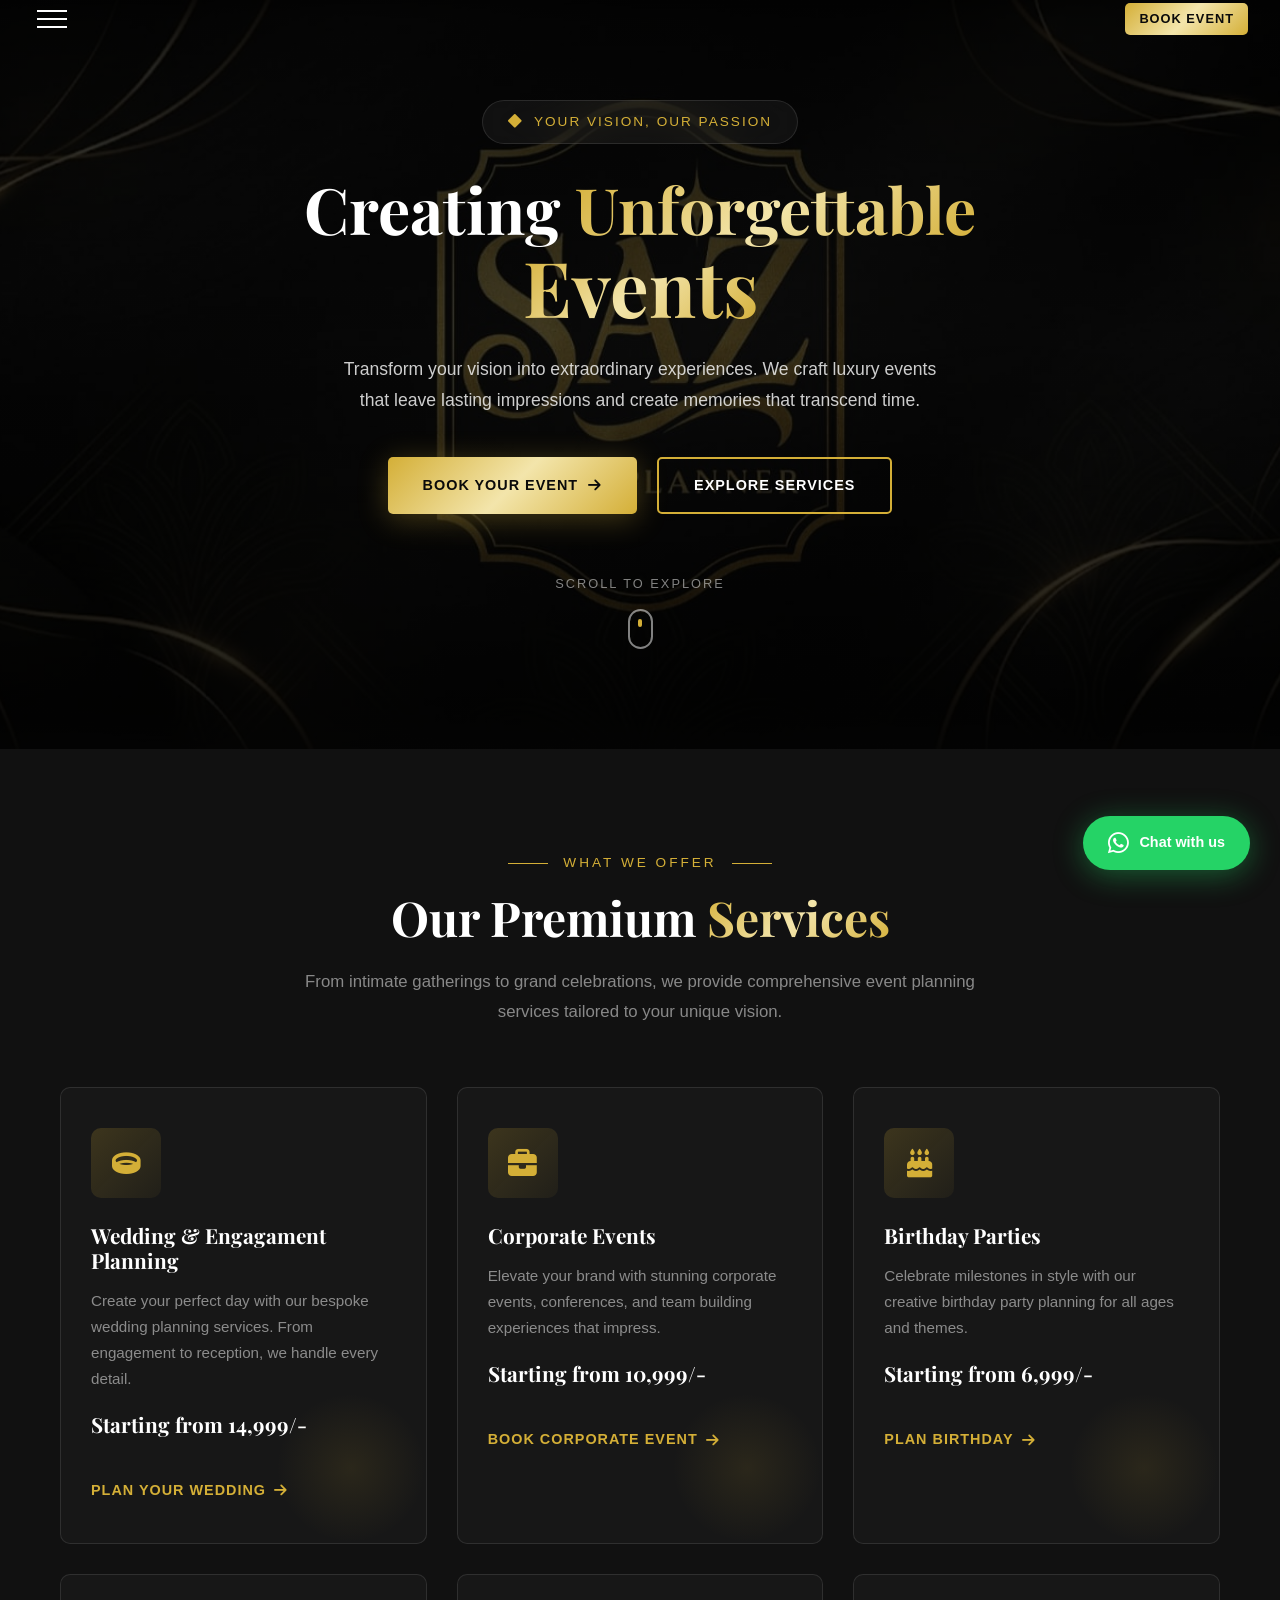
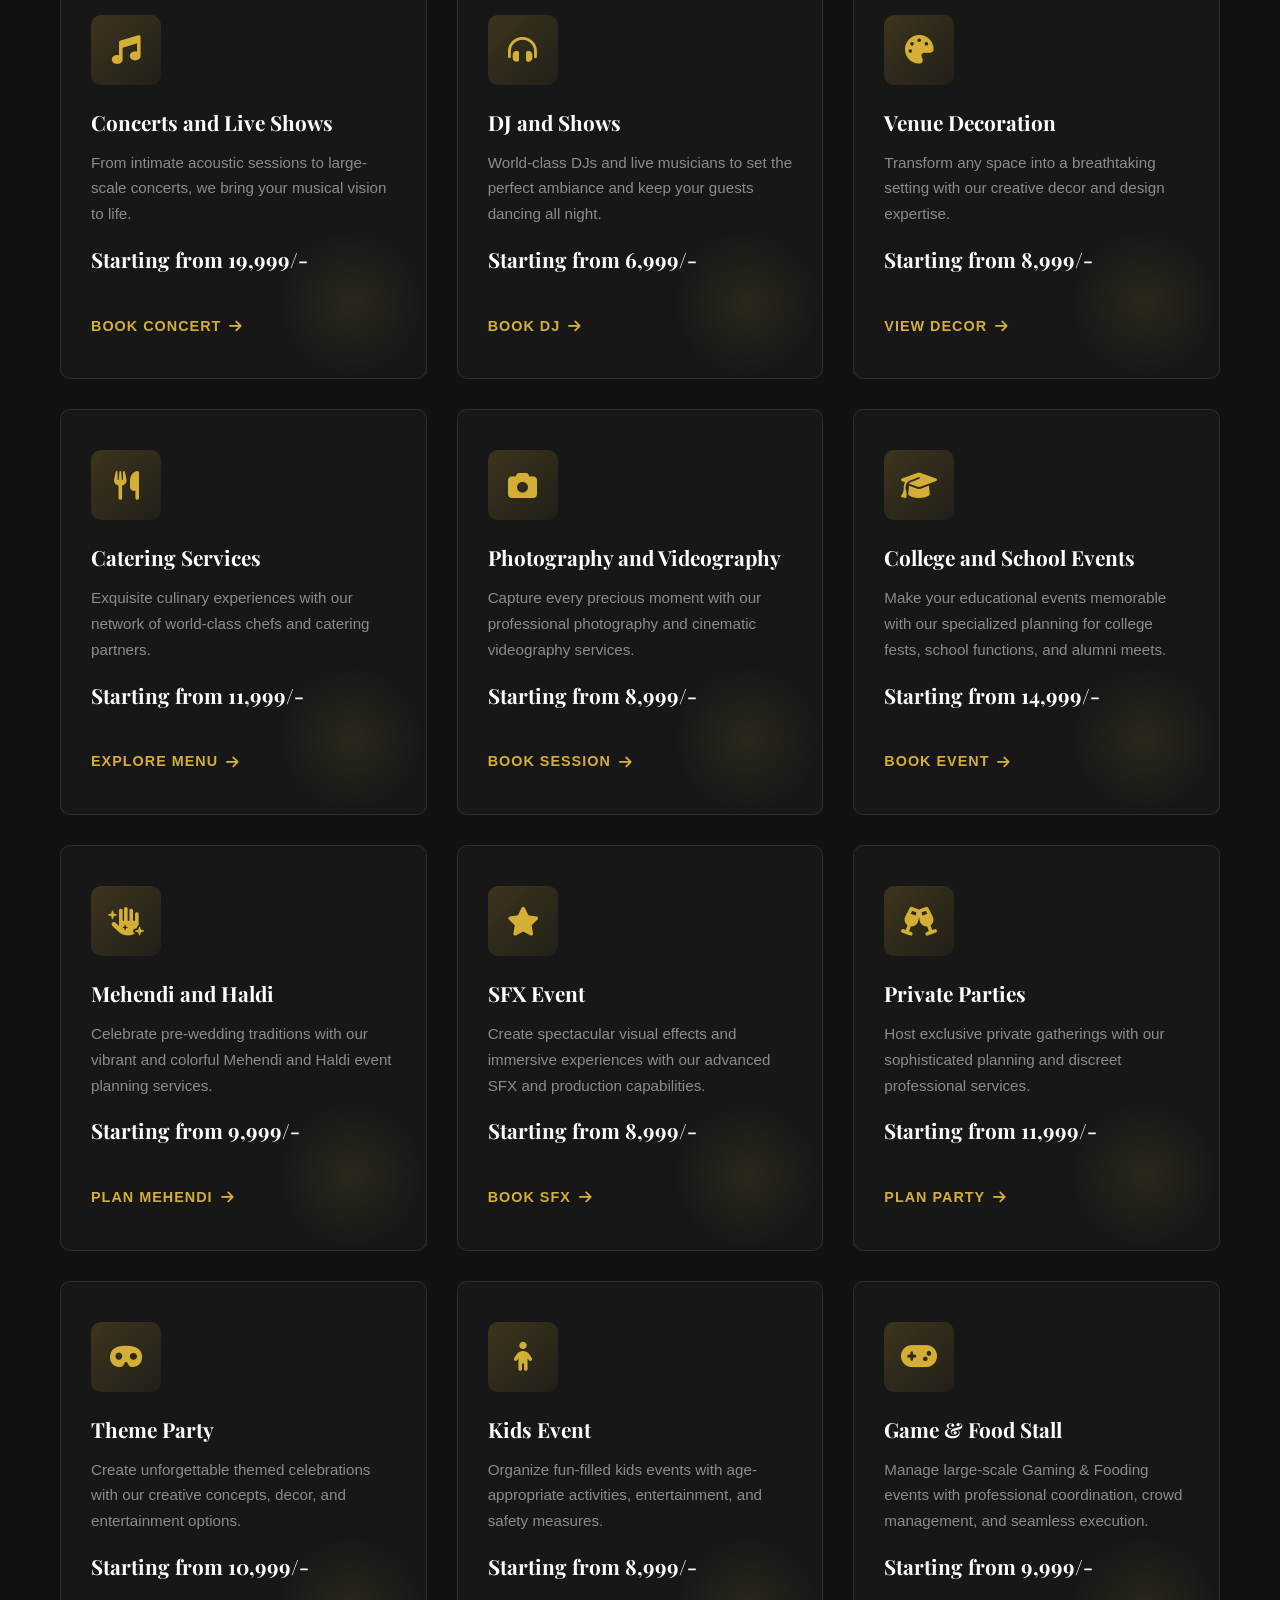
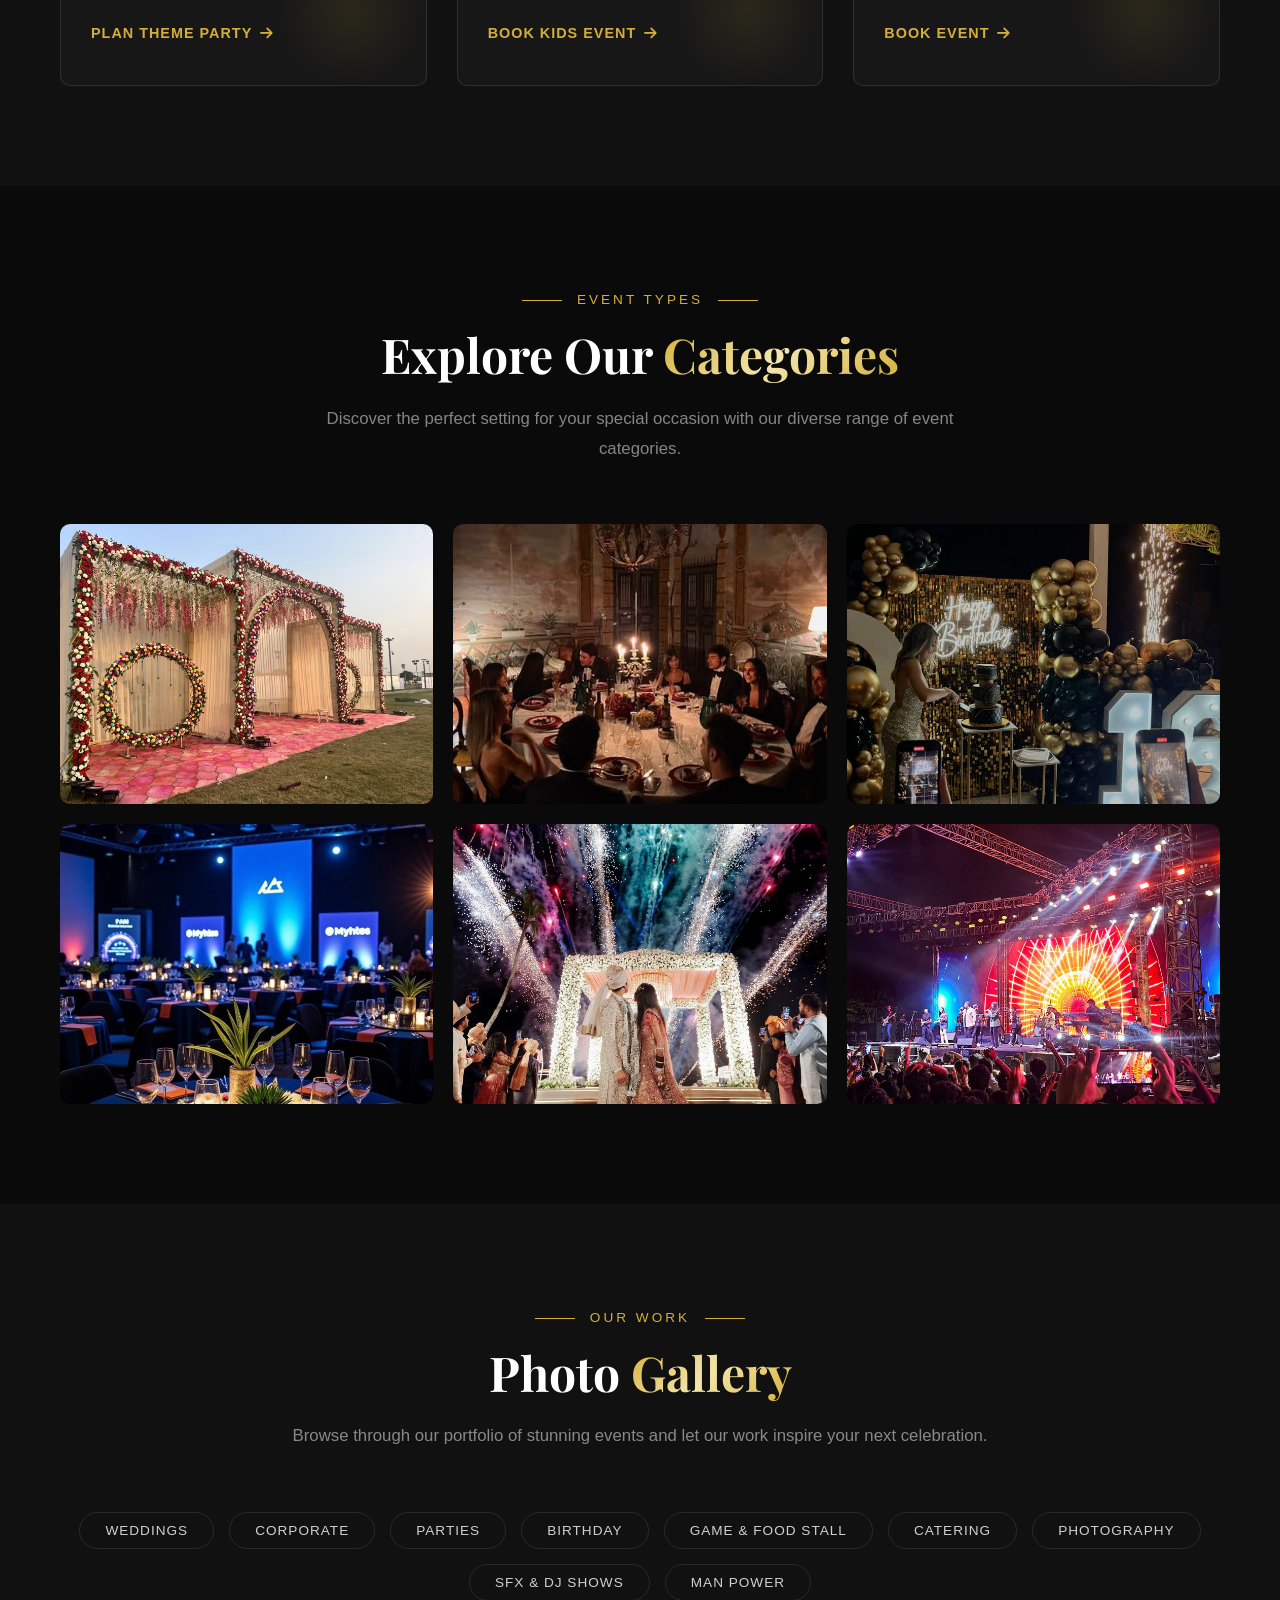
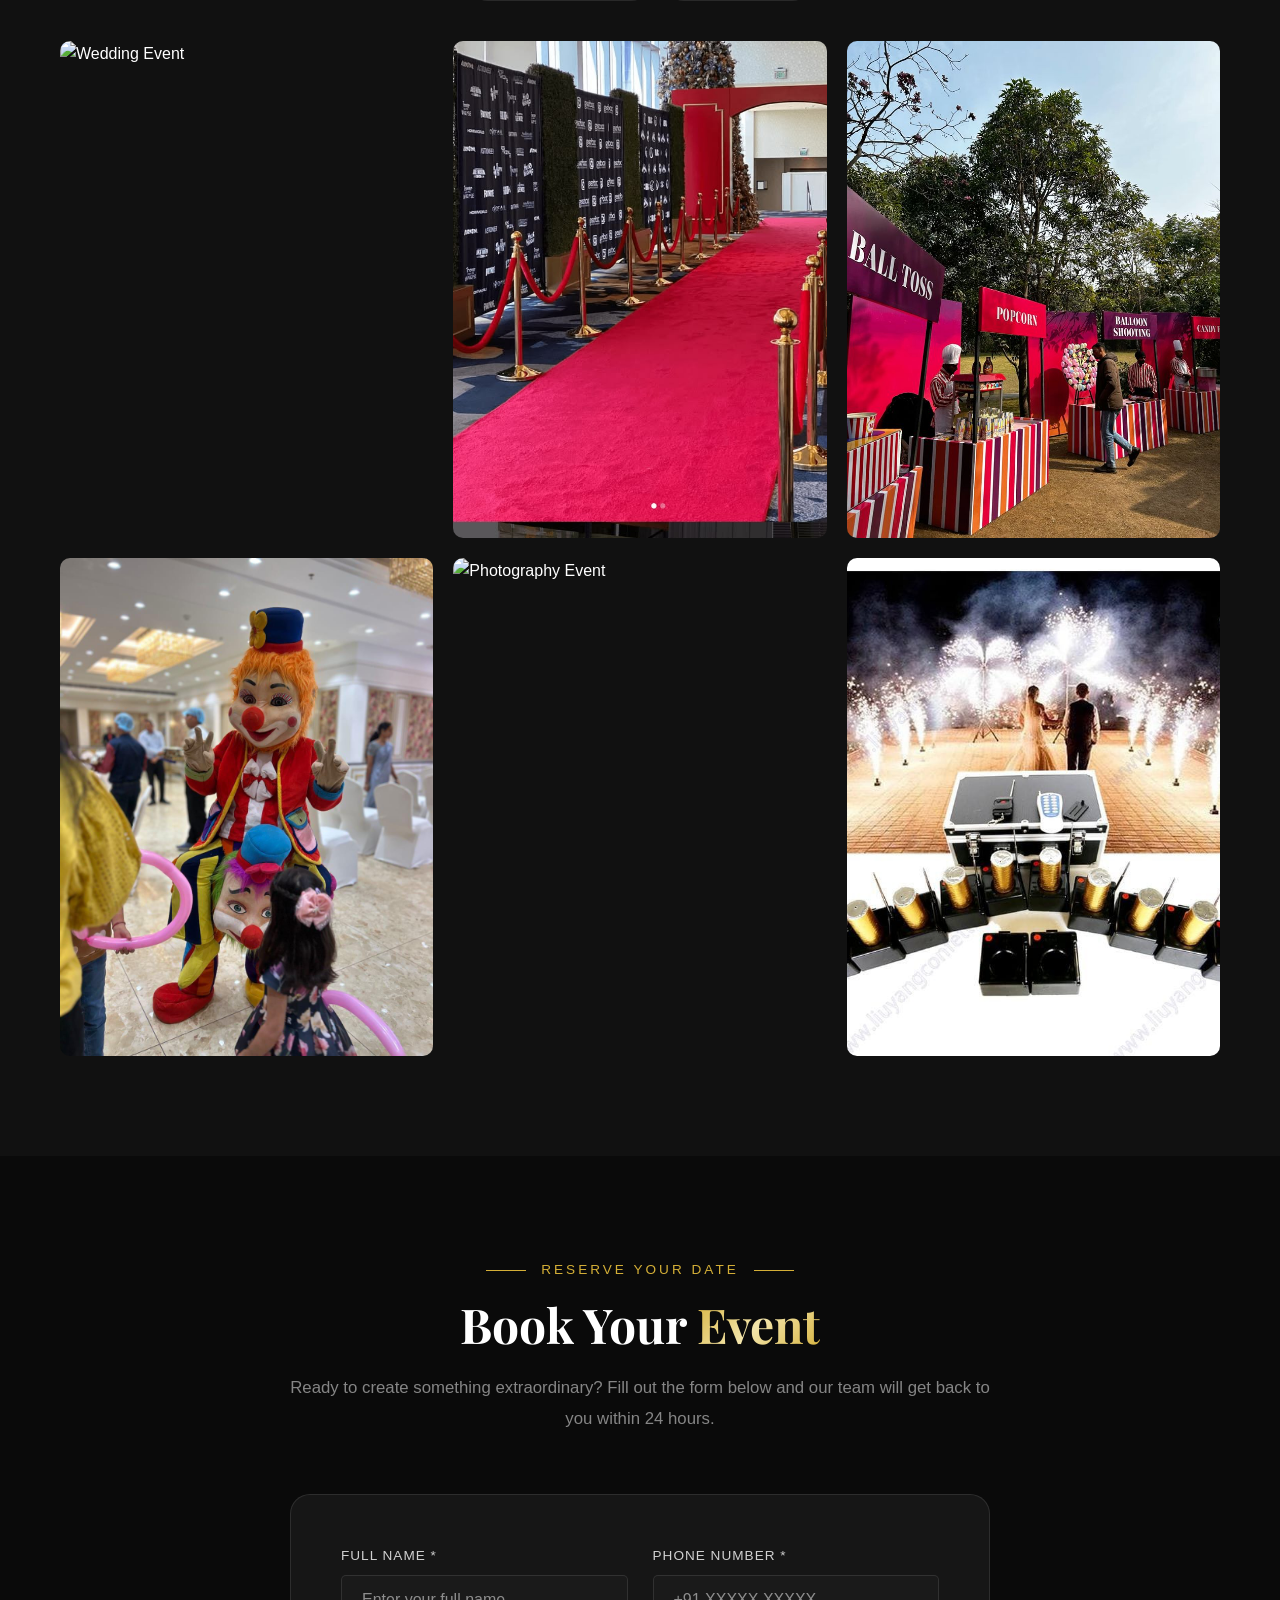
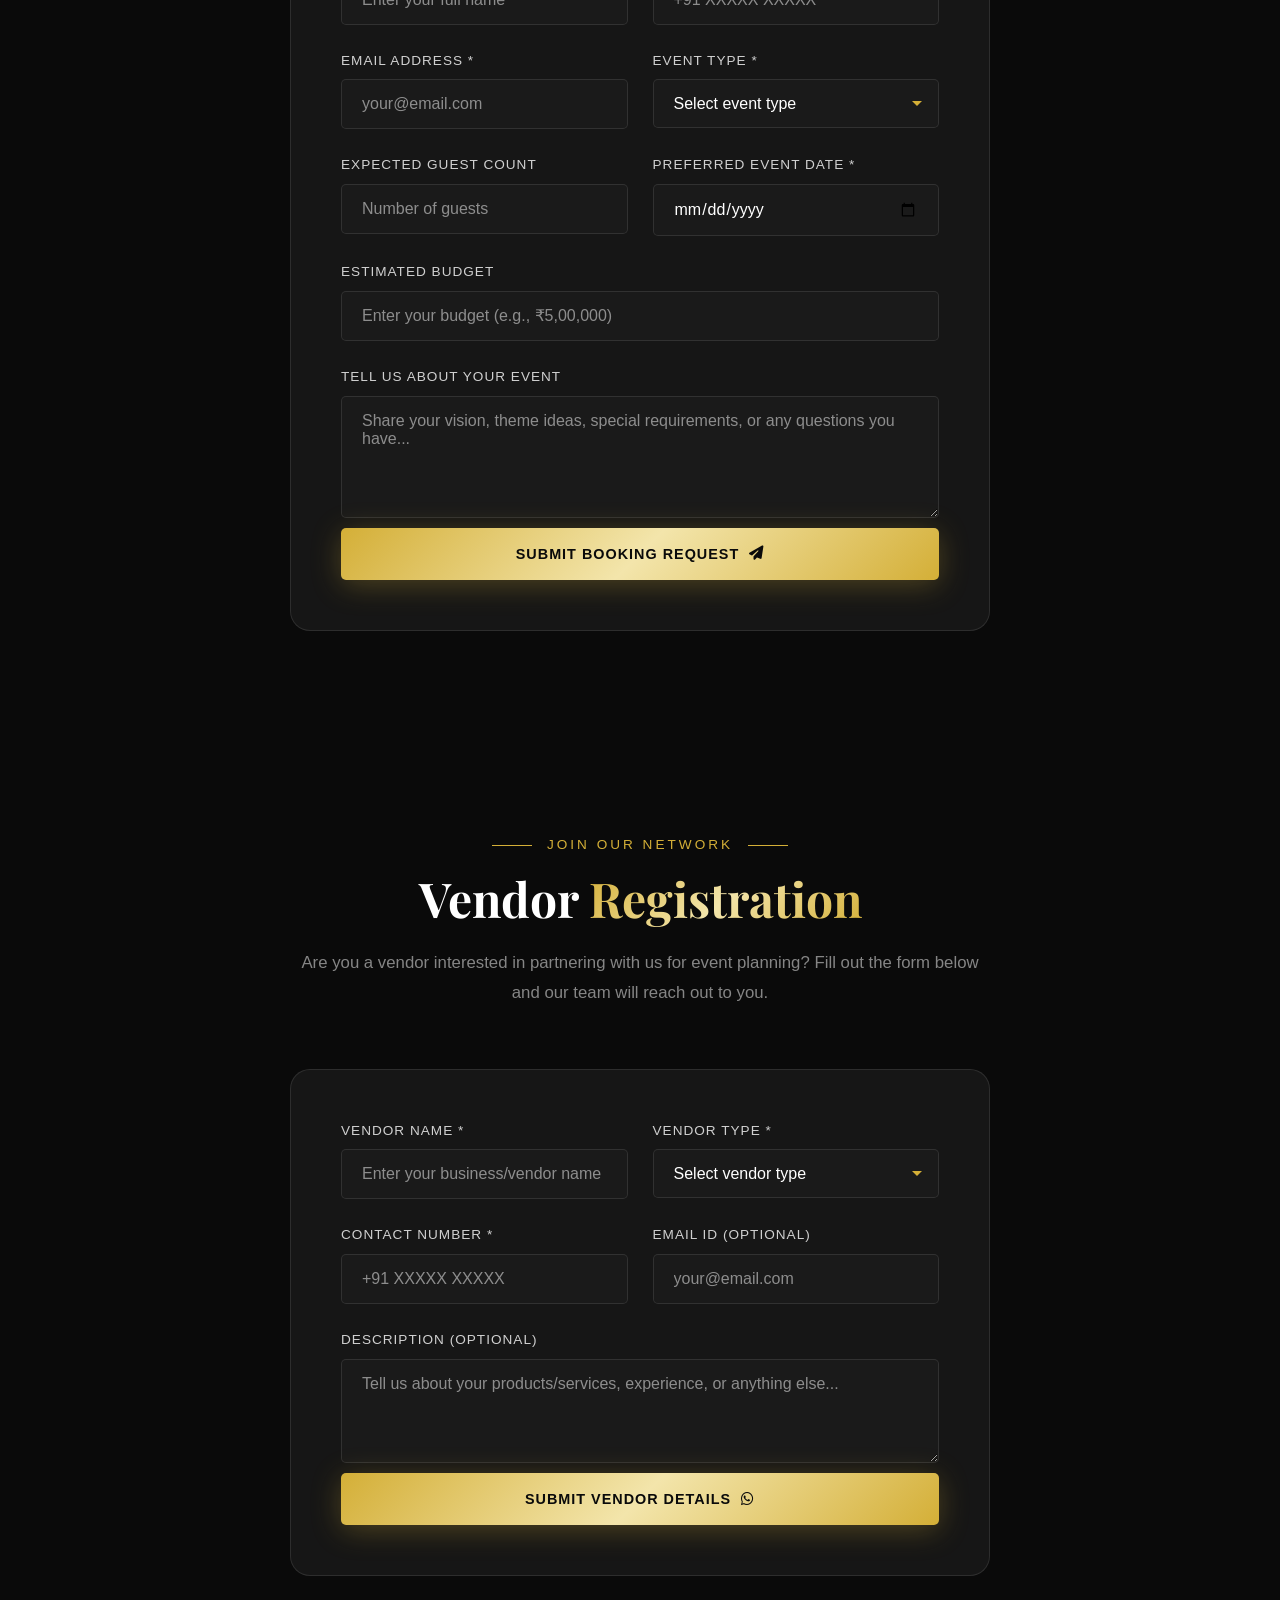
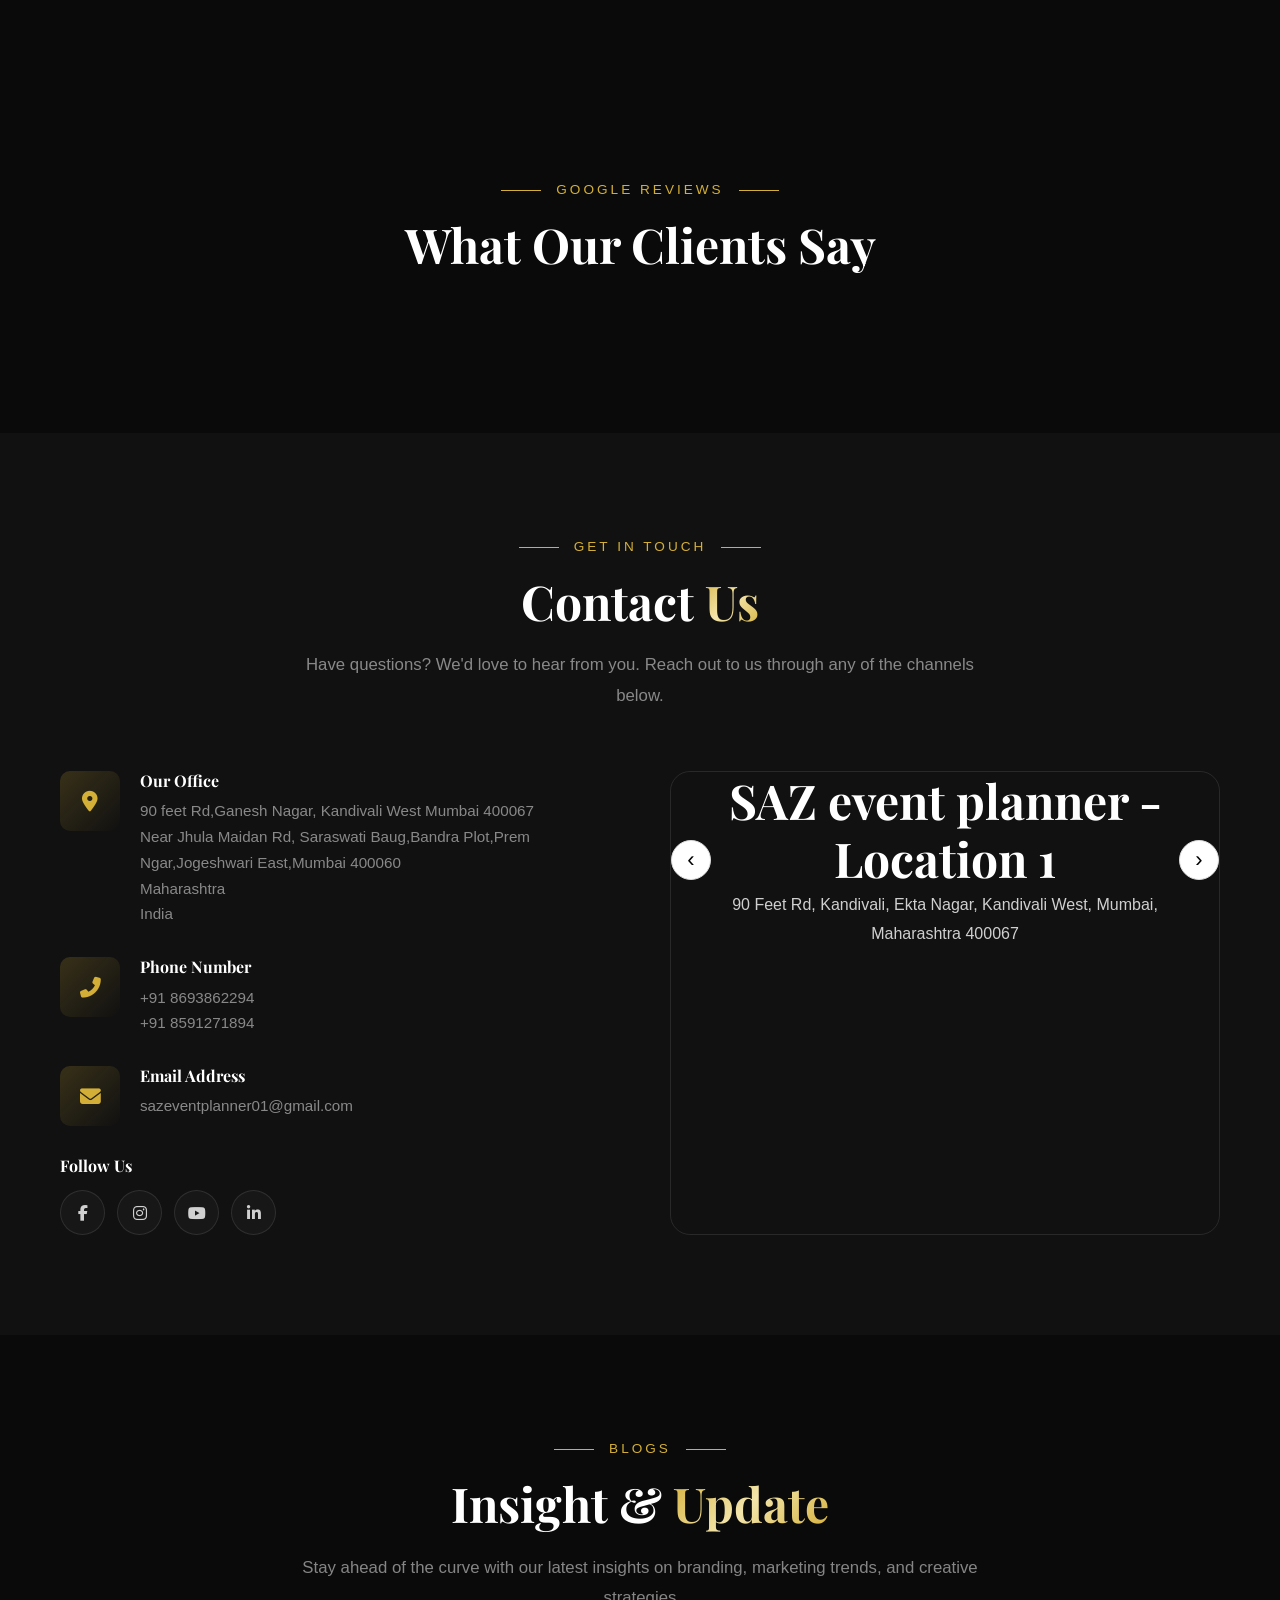
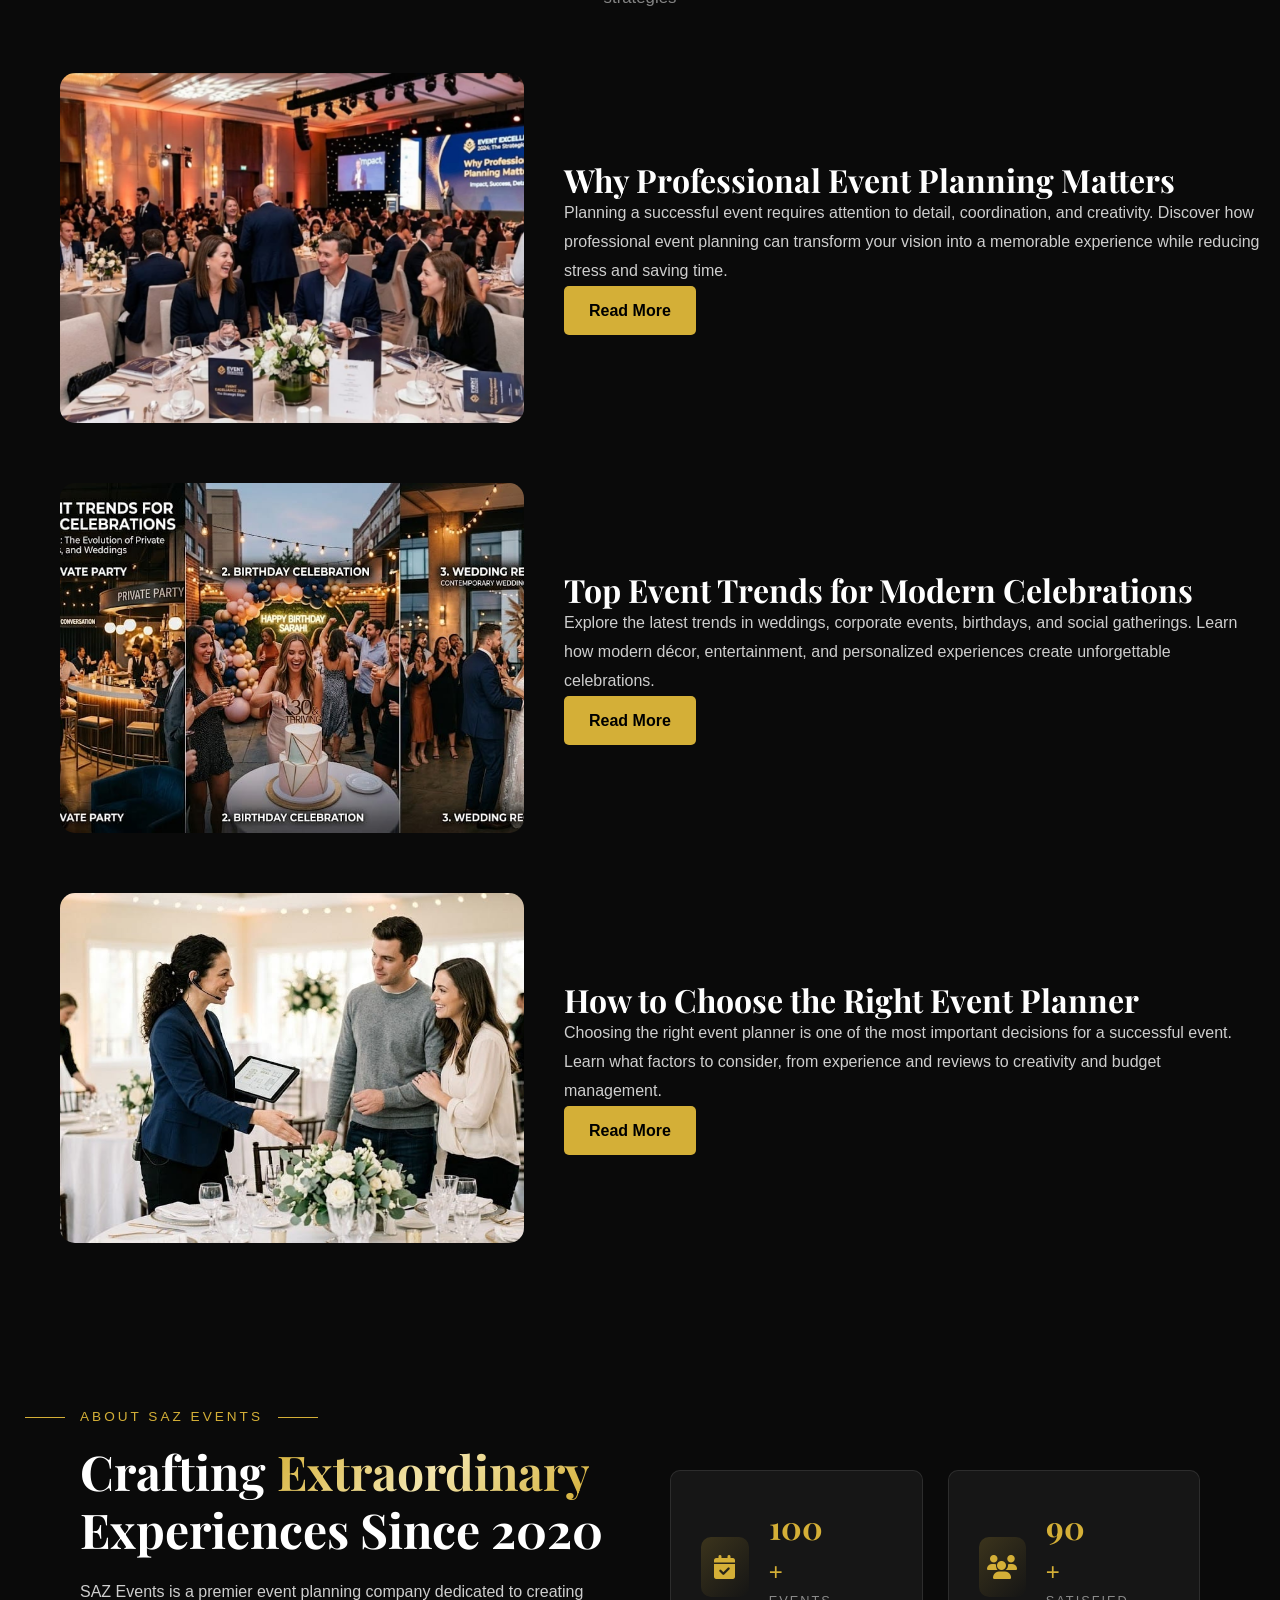
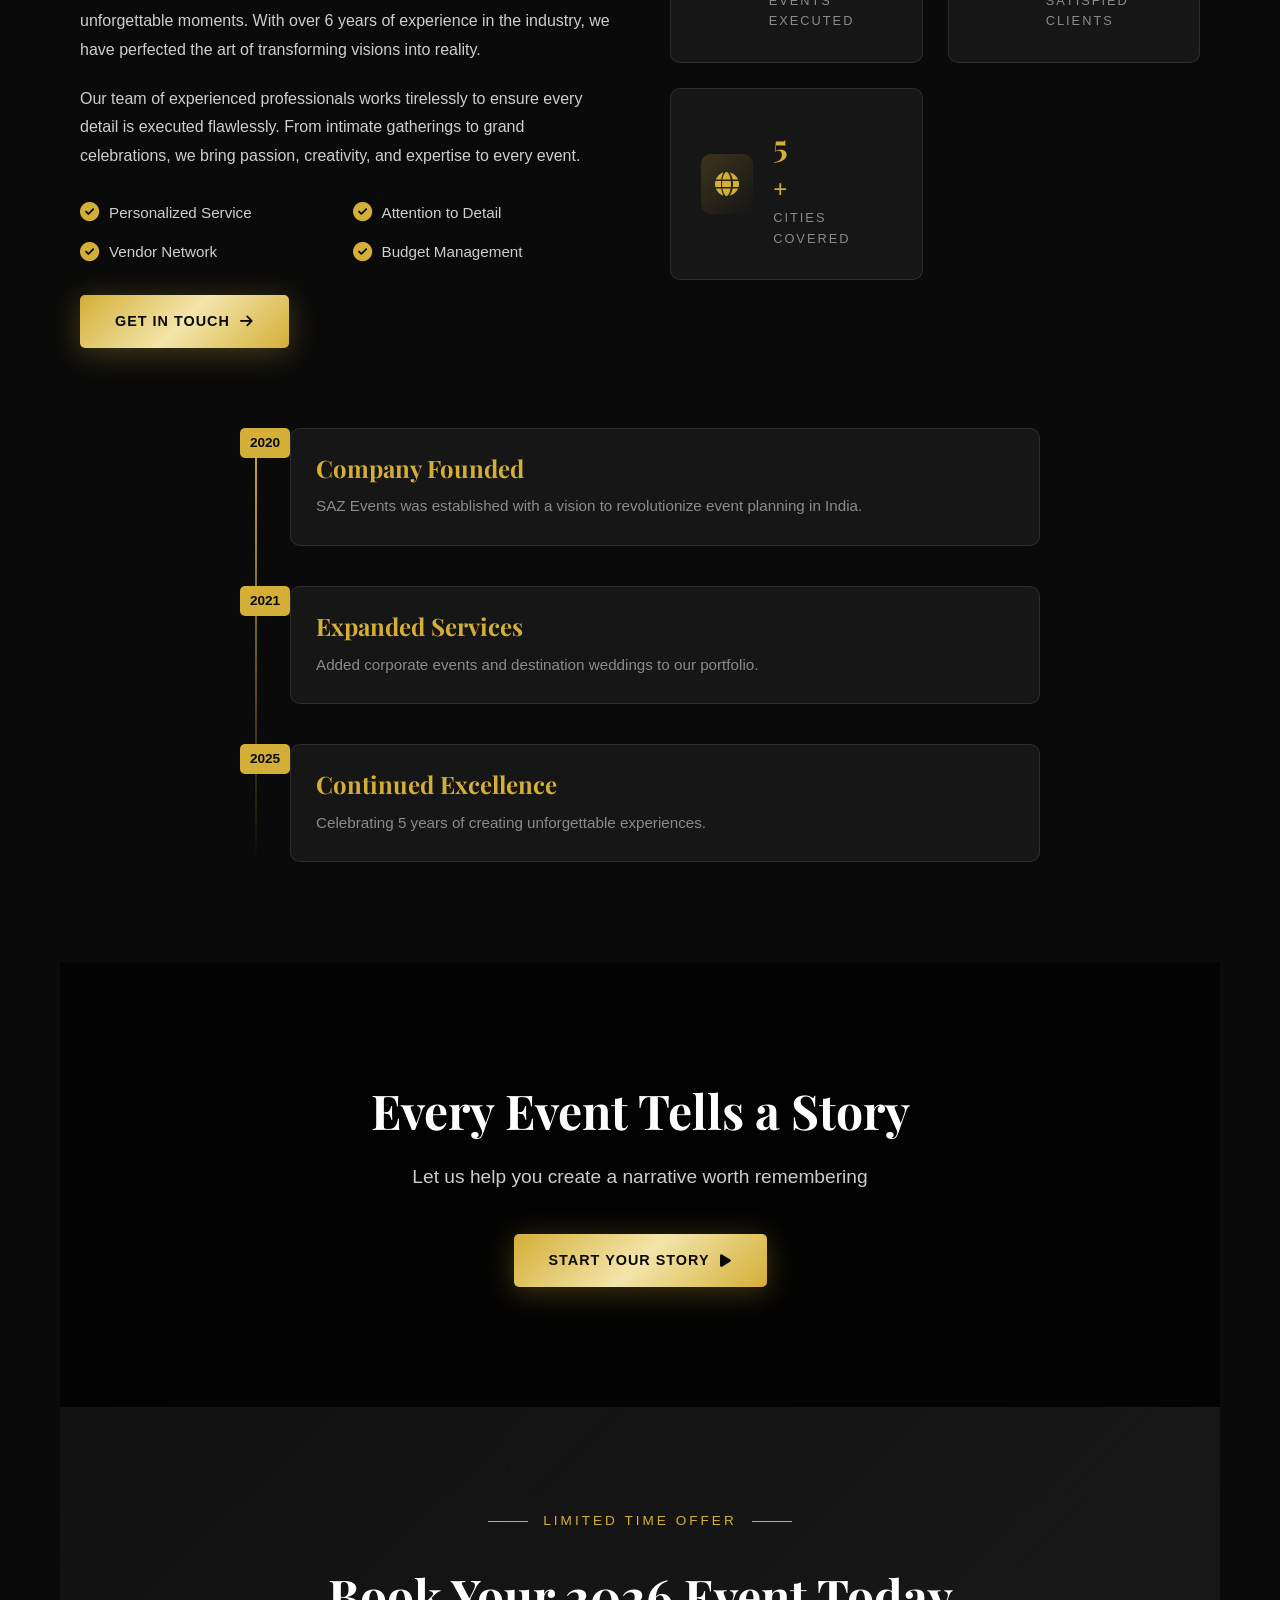
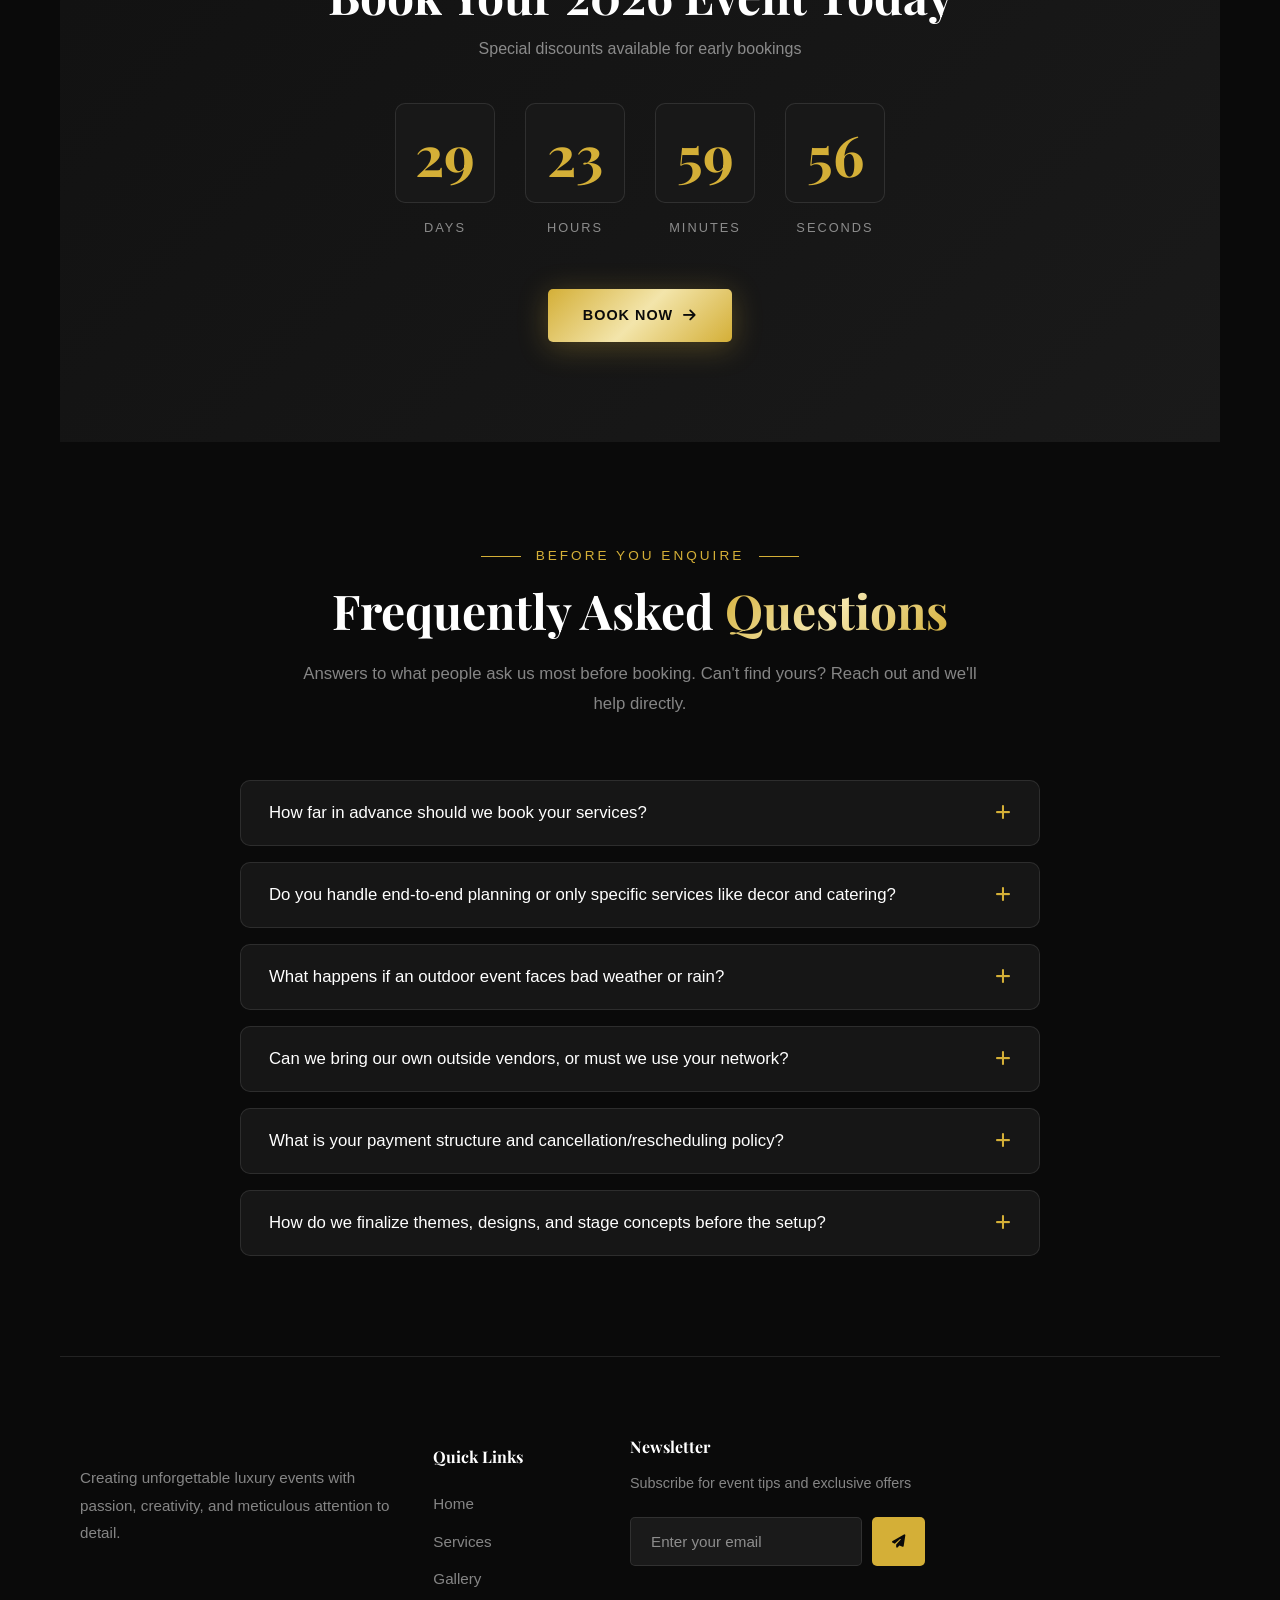
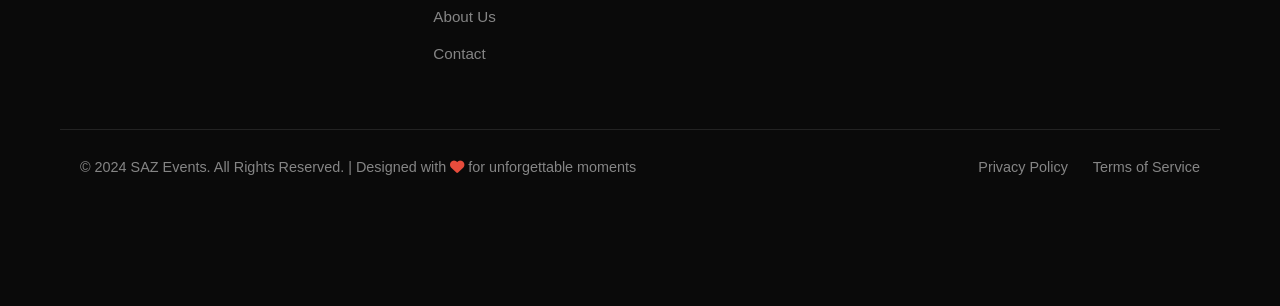
==== commit 51eac777: "Add mobile show more buttons for categories, gallery, blog" ====
--- a/index.html
+++ b/index.html
@@ -459,6 +459,11 @@
                     <div class="service-gradient"></div>
                 </div>
             </div>
+
+            <button class="show-more-btn" id="servicesShowMoreBtn" type="button">
+                <span>Show More</span>
+                <i class="fas fa-chevron-down"></i>
+            </button>
         </div>
     </section>
 
--- a/style.css
+++ b/style.css
@@ -2141,6 +2141,11 @@
     }
 }
 
+/* Mobile "Show More" buttons - hidden on desktop by default */
+.show-more-btn {
+    display: none;
+}
+
 @media (max-width: 768px) {
     :root {
         --section-padding: 50px;
@@ -2275,8 +2280,8 @@
         gap: 20px;
     }
 
-    /* Hide services beyond the 4th item on mobile */
-    .services-grid .service-card:nth-child(n+5) {
+    /* Hide services beyond the 3rd item on mobile */
+    .services-grid .service-card:nth-child(n+4) {
         display: none;
     }
 
@@ -2399,14 +2404,9 @@
         gap: 15px;
     }
 
-    /* Hide gallery items beyond the 6th item on mobile */
-    .gallery-grid .gallery-item:nth-child(n+7) {
-        display: none;
-    }
-
-    .gallery-grid.show-all .gallery-item {
-        display: block;
-    }
+    /* Gallery items beyond the 6th visible one are hidden by script.js
+       (JS is required here because filter/randomize logic already sets
+       inline display styles on each .gallery-item) */
 
     .gallery-item {
         aspect-ratio: 3/4;
@@ -2663,6 +2663,15 @@
     }
 
     /* Blog Section Mobile */
+    /* Hide blog posts beyond the 1st one on mobile */
+    .blog-grid .blog-card:nth-child(n+2) {
+        display: none !important;
+    }
+
+    .blog-grid.show-all .blog-card:nth-child(n+2) {
+        display: flex !important;
+    }
+
     .blog-card {
         flex-direction: column !important;
         gap: 20px !important;
